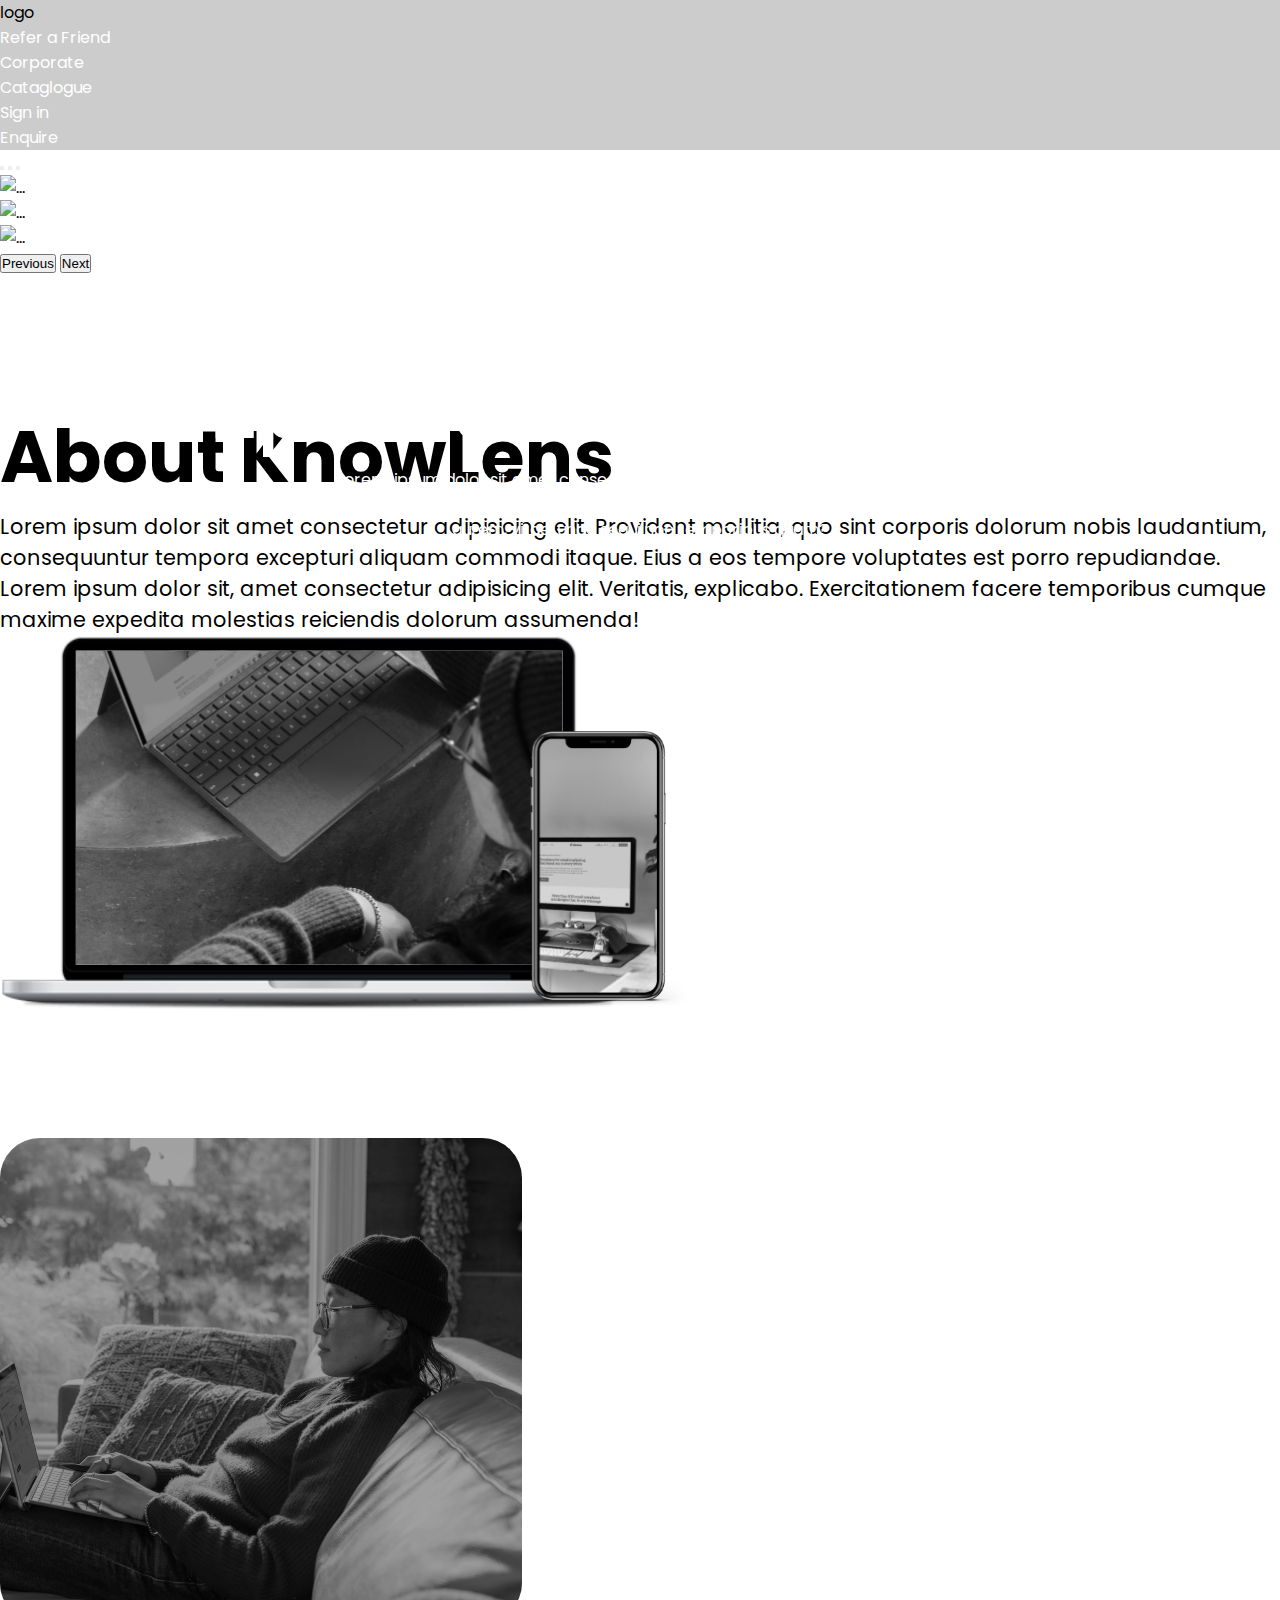
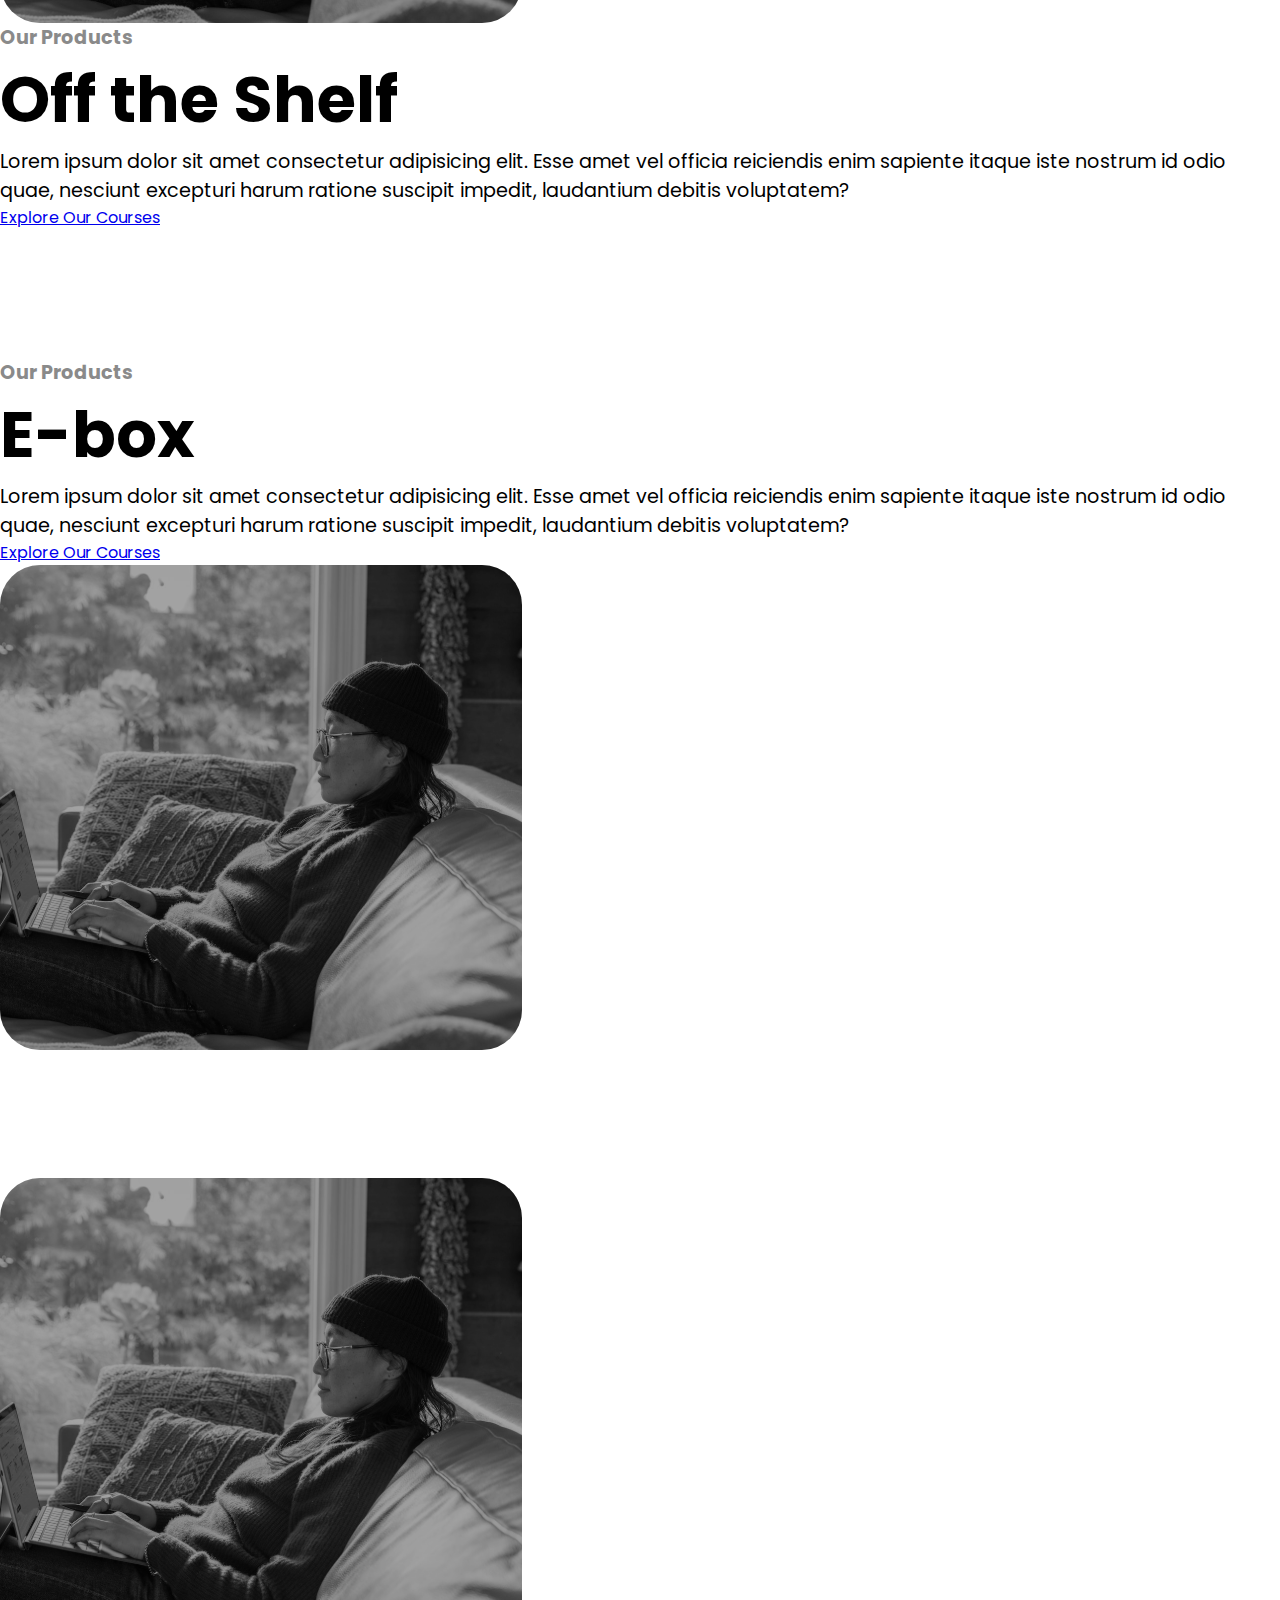
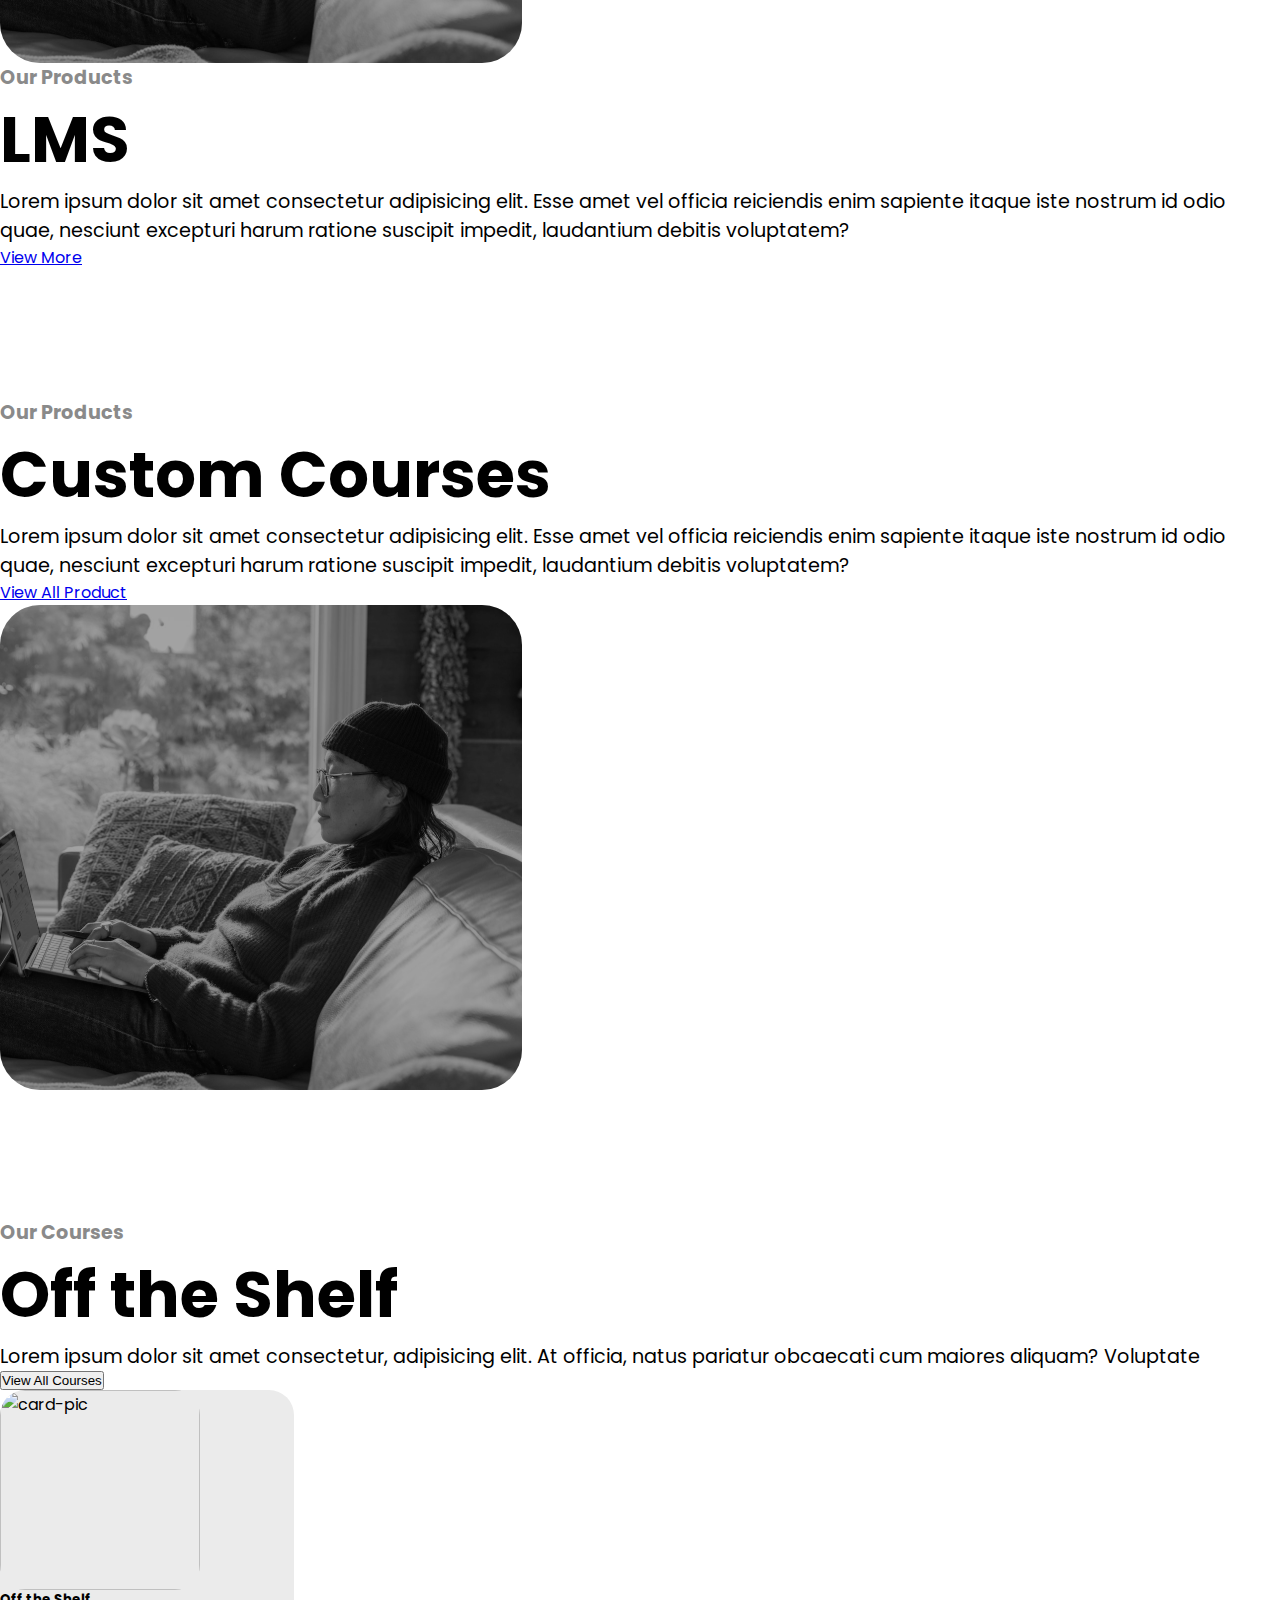
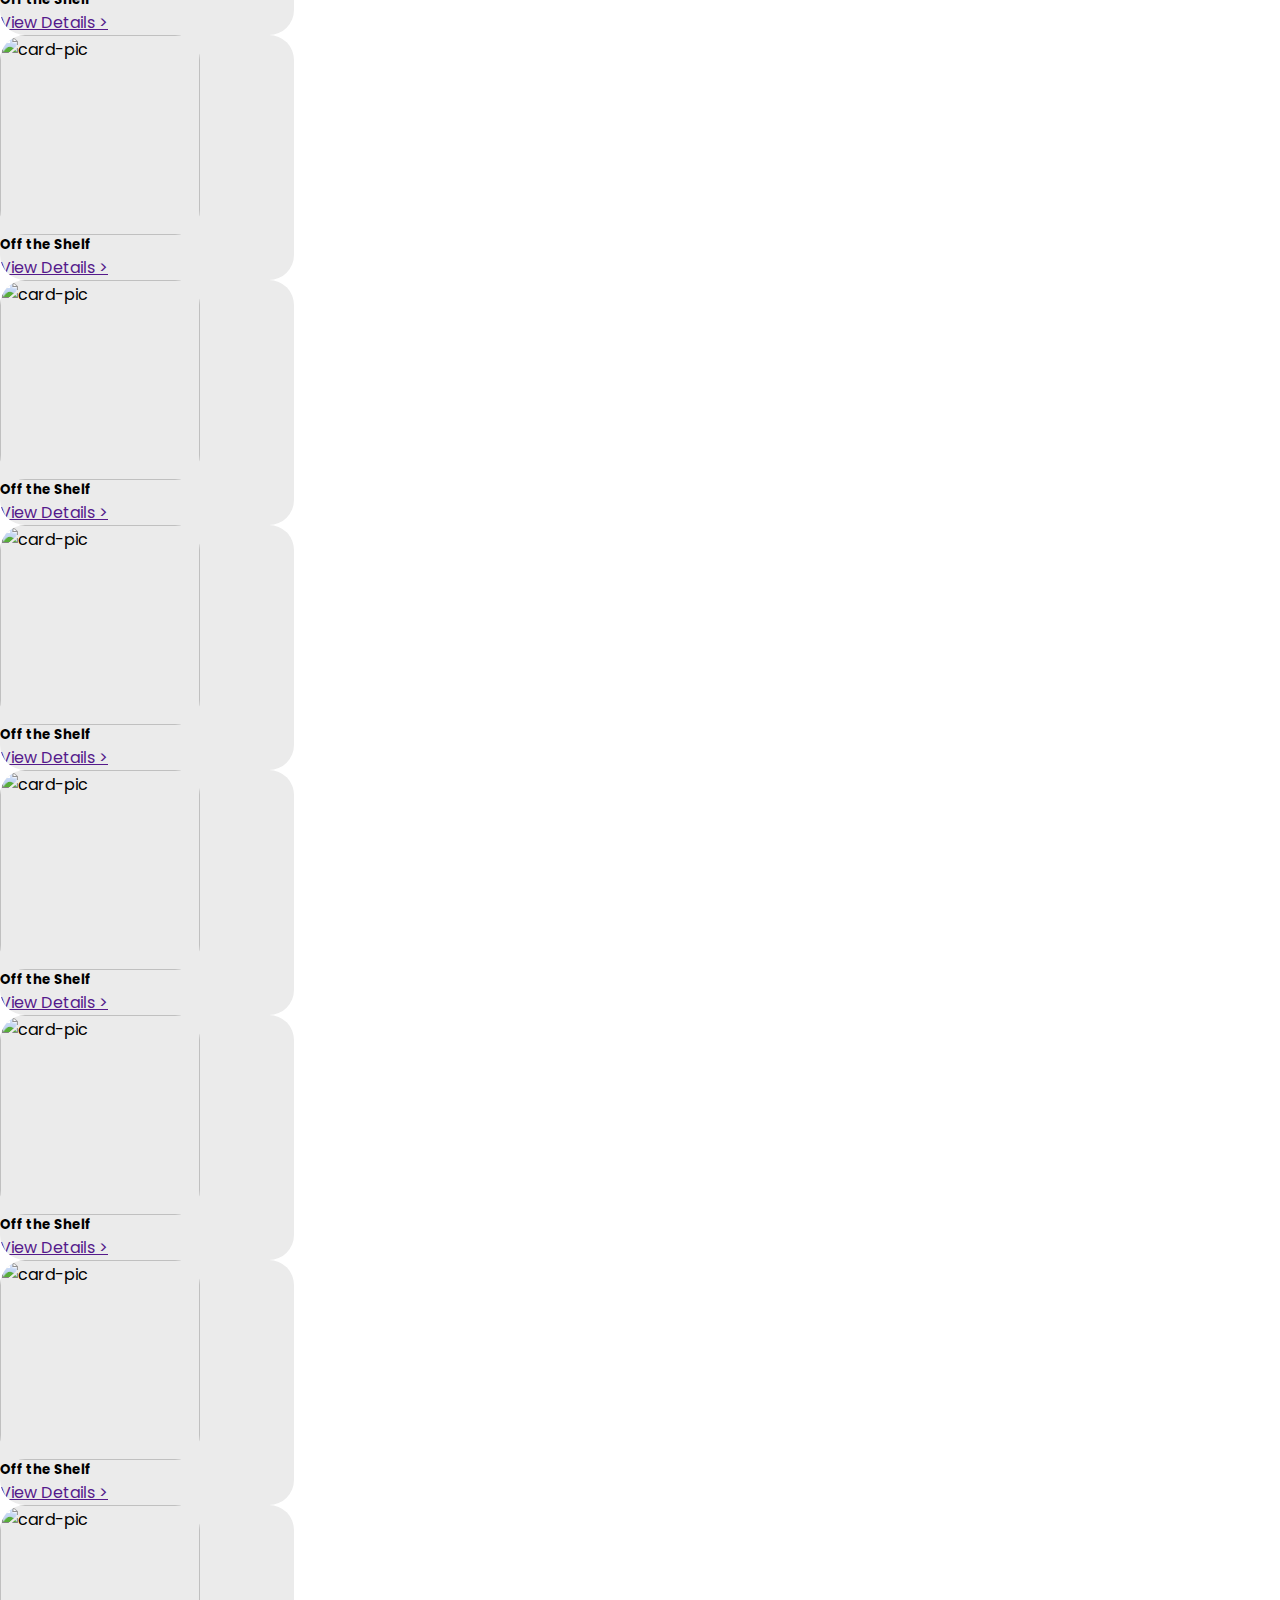
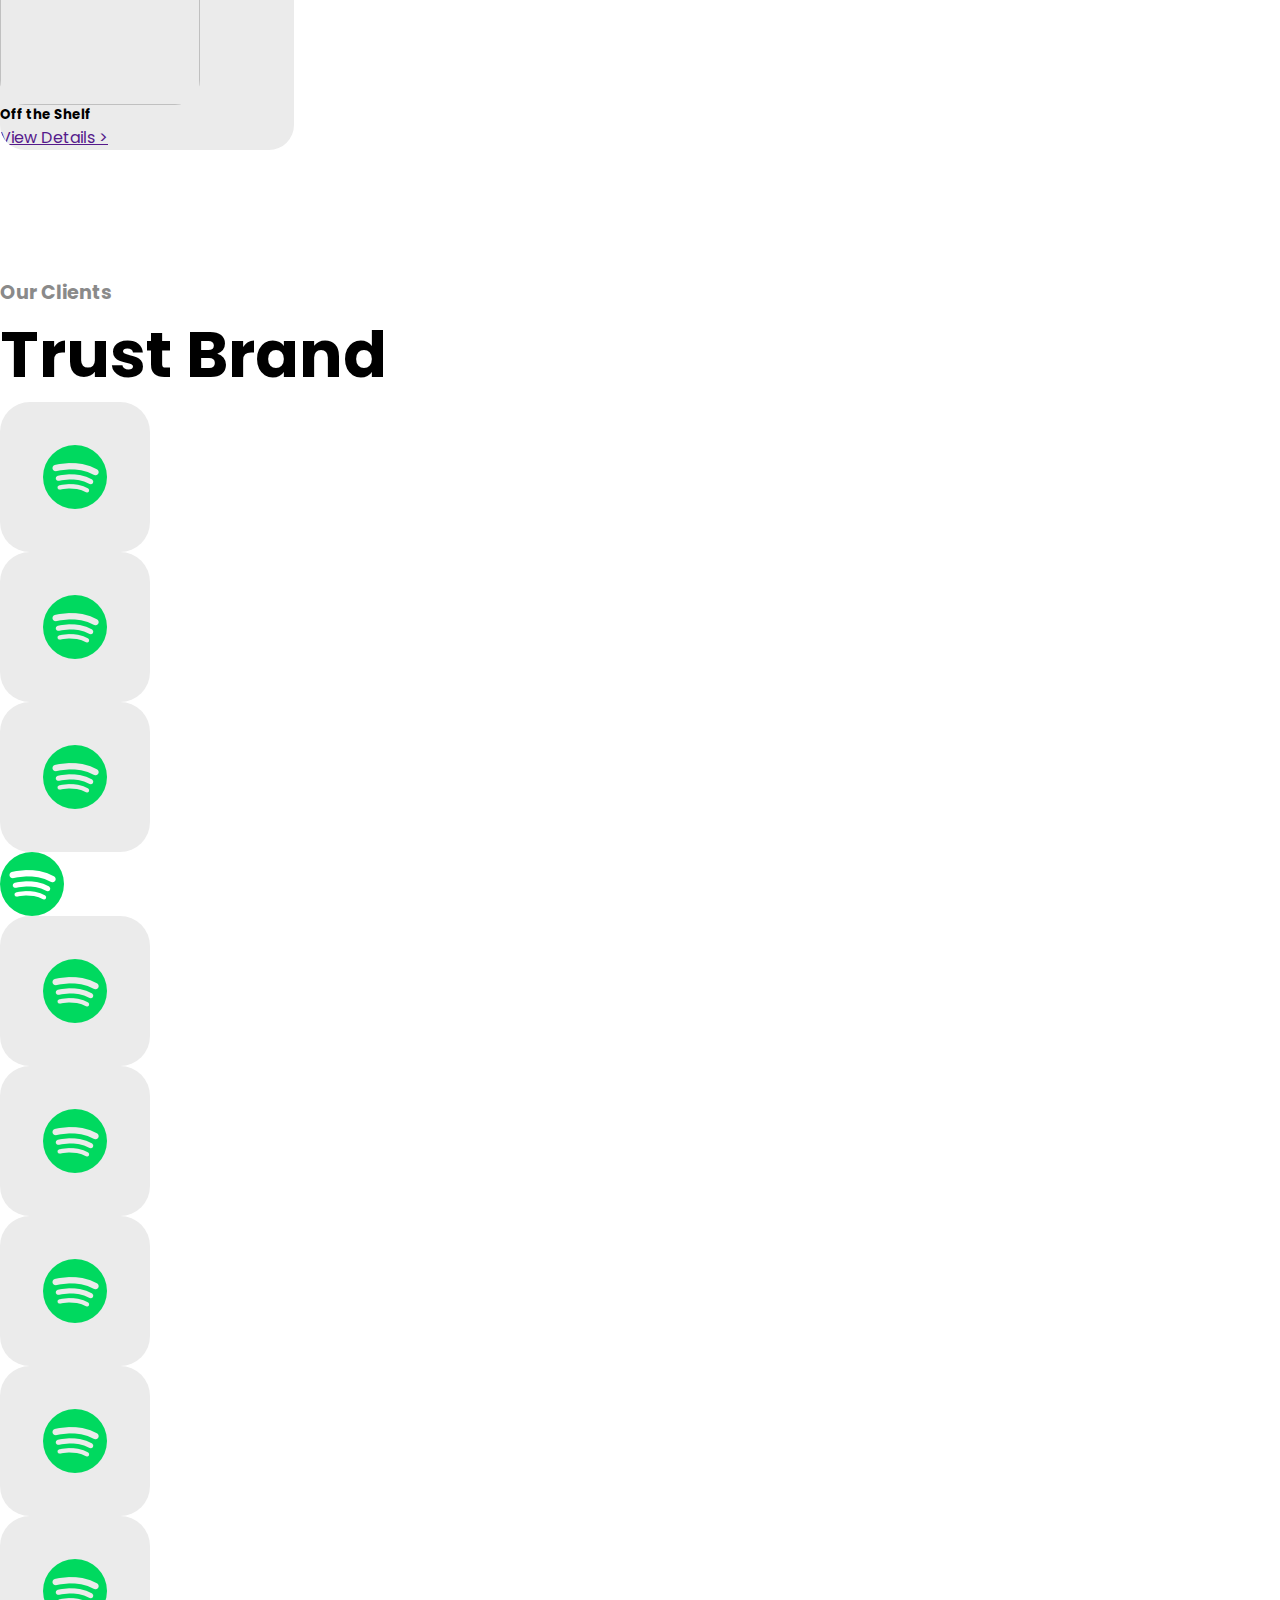
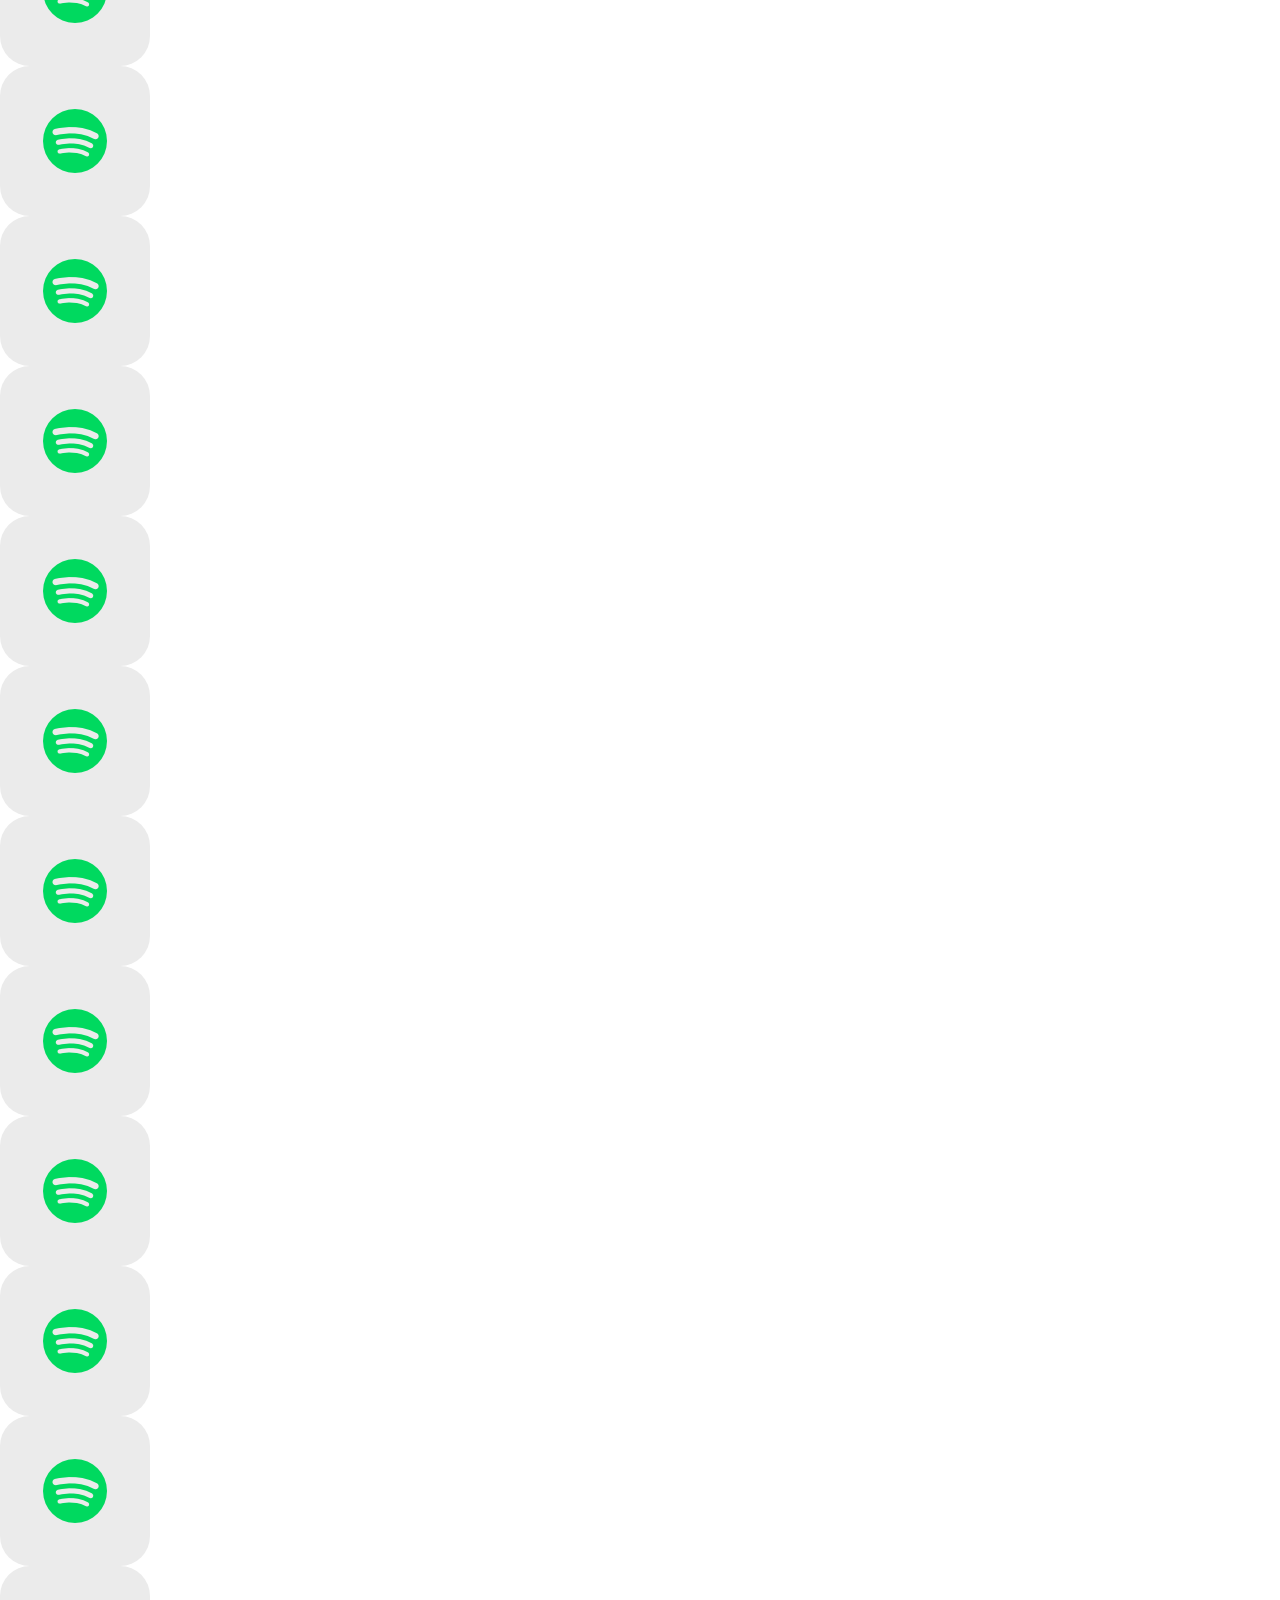
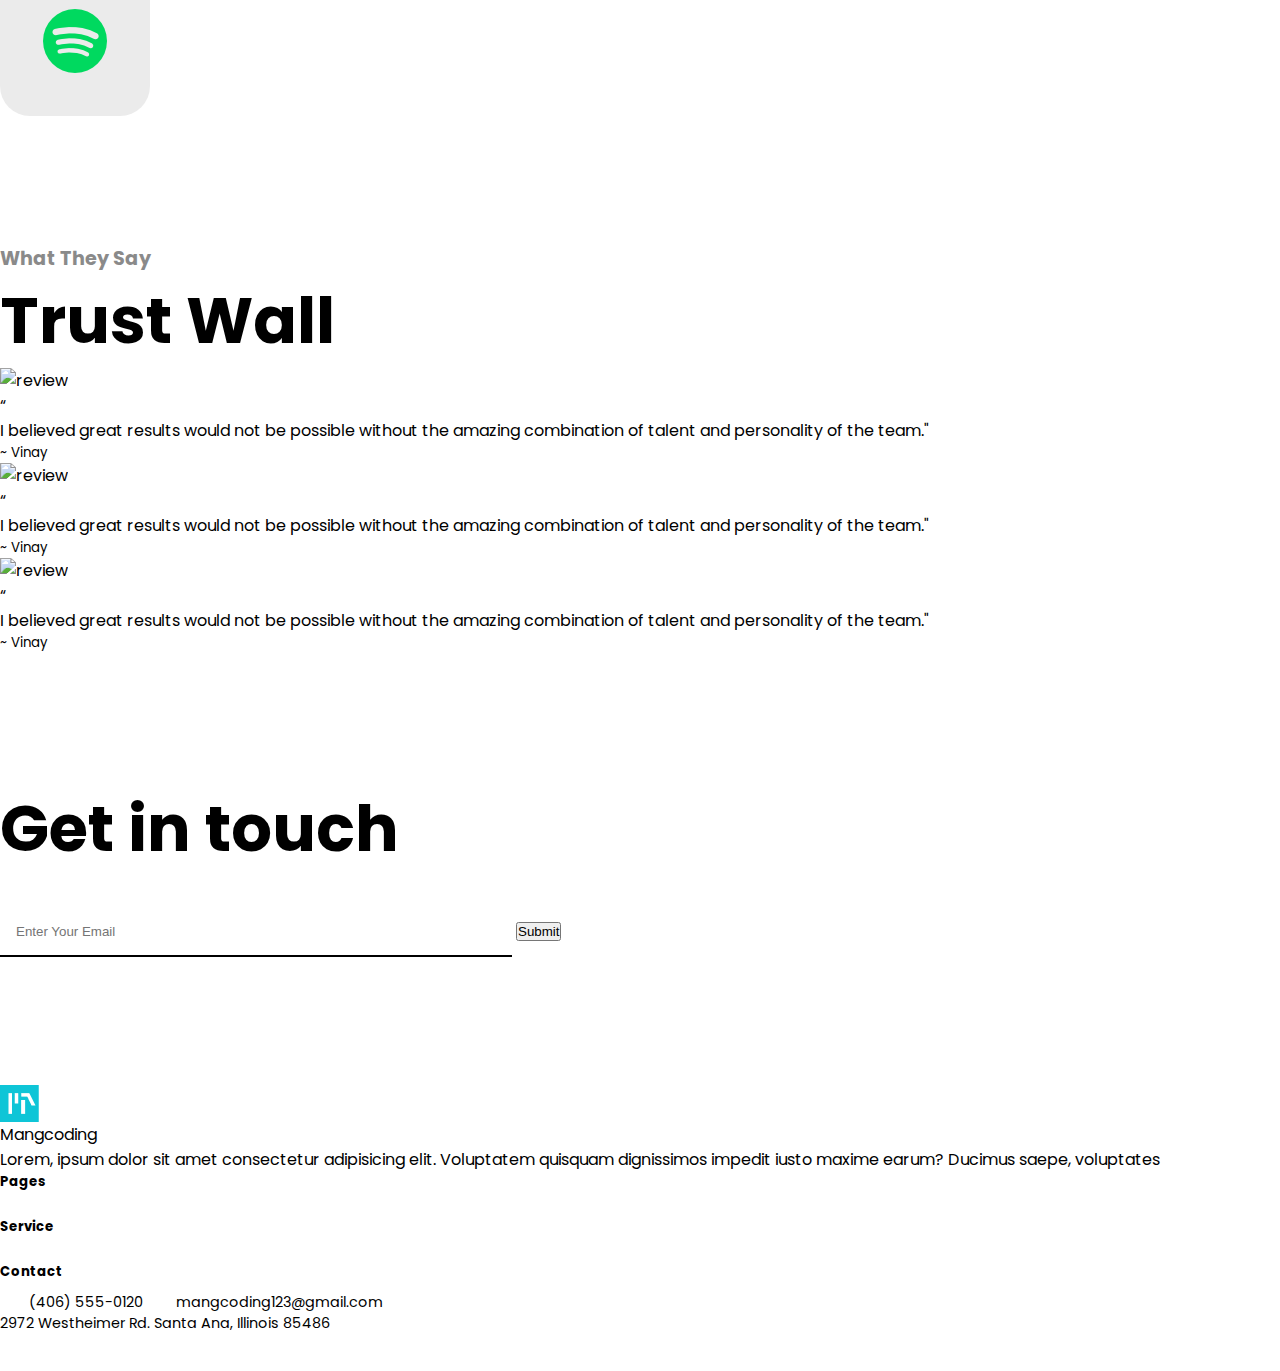
==== index.html @ a0d668df "custome courses page added" ====
<html lang="en">

<head>
    <meta charset="UTF-8">
    <meta name="viewport" content="width=device-width, initial-scale=1.0">
    <title>Document</title>
    <link href="https://cdn.jsdelivr.net/npm/bootstrap@5.3.1/dist/css/bootstrap.min.css" rel="stylesheet"
        integrity="sha384-4bw+/aepP/YC94hEpVNVgiZdgIC5+VKNBQNGCHeKRQN+PtmoHDEXuppvnDJzQIu9" crossorigin="anonymous">
    <link rel="stylesheet" href="./index.css">
    <link rel="preconnect" href="https://fonts.googleapis.com">
    <link rel="stylesheet" href="https://cdnjs.cloudflare.com/ajax/libs/font-awesome/4.7.0/css/font-awesome.min.css">
    <link rel="preconnect" href="https://fonts.gstatic.com" crossorigin>
    <link
        href="https://fonts.googleapis.com/css2?family=League+Spartan:wght@300;400;600;700;800;900&family=Poppins:wght@300;400;500;600;700;800&display=swap"
        rel="stylesheet">
</head>

<body>
    <section class="container-fluid p-0">
        <nav class="p-4 navbar  bg-dark text-white  ">
            <div class="container d-flex justify-content-between">
                <div class="">
                    logo
                </div>
                <ul class="d-flex nav-links gap-4 mb-0">
                    <li>
                        <a href="">Refer a Friend</a>
                    </li>
                    <li>
                        <a href="">Corporate</a>
                    </li>
                    <li>
                        <a href="">Cataglogue</a>
                    </li>
                    <li>
                        <a href="">Sign in</a>
                    </li>
                    <li>
                        <a href="">Enquire</a>
                    </li>
                </ul>
            </div>
        </nav>

        <!-- banner -->
        <div>
            <div id="carouselExampleIndicators" class="carousel slide">
                <div class="carousel-indicators">
                    <button type="button" data-bs-target="#carouselExampleIndicators" data-bs-slide-to="0"
                        class="active" aria-current="true" aria-label="Slide 1"></button>
                    <button type="button" data-bs-target="#carouselExampleIndicators" data-bs-slide-to="1"
                        aria-label="Slide 2"></button>
                    <button type="button" data-bs-target="#carouselExampleIndicators" data-bs-slide-to="2"
                        aria-label="Slide 3"></button>
                </div>
                <div class="carousel-inner">
                    <div class="carousel-item active position-relative">
                        <img src="./assets/home/home.svg" class="d-block w-100" alt="...">
                        <div class="banner-content">
                            <h1>Impactfull Visual Learning</h1>
                            <p>Lorem, ipsum dolor sit amet consectetur adipisicing elit. Error et odio maxime enim iusto
                                sapiente velit hic mollitia dolores assumenda quia obcaecati porro autem, vitae, unde
                                sequi non temporibus quam?</p>
                        </div>
                    </div>
                    <div class="carousel-item position-relative">
                        <img src="./assets/home/home.svg" class="d-block w-100" alt="...">
                    </div>
                    <div class="carousel-item position-relative">
                        <img src="./assets/home/home.svg" class="d-block w-100" alt="...">
                    </div>
                </div>
                <button class="carousel-control-prev" type="button" data-bs-target="#carouselExampleIndicators"
                    data-bs-slide="prev">
                    <span class="carousel-control-prev-icon" aria-hidden="true"></span>
                    <span class="visually-hidden">Previous</span>
                </button>
                <button class="carousel-control-next" type="button" data-bs-target="#carouselExampleIndicators"
                    data-bs-slide="next">
                    <span class="carousel-control-next-icon" aria-hidden="true"></span>
                    <span class="visually-hidden">Next</span>
                </button>
            </div>
        </div>

        <!-- about knowlens -->
        <div class="container  home-about-wrapper d-flex ">
            <div class="home-about-content col-6">
                <h2>About KnowLens</h2>
                <p>Lorem ipsum dolor sit amet consectetur adipisicing elit. Provident mollitia, quo sint corporis
                    dolorum nobis laudantium, consequuntur tempora excepturi aliquam commodi itaque. Eius a eos tempore
                    voluptates est porro repudiandae.</p>
                <p>Lorem ipsum dolor sit, amet consectetur adipisicing elit. Veritatis, explicabo. Exercitationem facere
                    temporibus cumque maxime expedita molestias reiciendis dolorum assumenda!</p>
            </div>
            <div class="col-6">
                <img src="./assets/home/about.svg" class="w-100" alt="about">
            </div>
        </div>


        <!-- Products -->
        <!-- 1 -->

        <div class="container d-flex common-box-wrapper d-flex  align-items-end">
            <div class="col-5">
                <img src="./assets/home/common-box.svg" class="w-100" alt="common-box">
            </div>
            <div class="col-7 ps-5 common-box-content">
                <h6>Our Products</h6>
                <h2>Off the Shelf</h2>
                <p>Lorem ipsum dolor sit amet consectetur adipisicing elit. Esse amet vel officia reiciendis enim
                    sapiente itaque iste nostrum id odio quae, nesciunt excepturi harum ratione suscipit impedit,
                    laudantium debitis voluptatem?
                </p>
                <a href="./Courses/Offtheshelf.html"
                    class="p-3 bg-white d-inline-block border border-dark text-black text-decoration-none">Explore Our
                    Courses</a>
            </div>
        </div>
    </section>


    <!-- 2 -->

    <div class="container d-flex common-box-wrapper d-flex  align-items-end">
        <div class="col-7 pe-5 common-box-content">
            <h6>Our Products</h6>
            <h2>E-box</h2>
            <p>Lorem ipsum dolor sit amet consectetur adipisicing elit. Esse amet vel officia reiciendis enim
                sapiente itaque iste nostrum id odio quae, nesciunt excepturi harum ratione suscipit impedit,
                laudantium debitis voluptatem?
            </p>
            <a href="./Courses/content-studio.html"
                class="p-3 bg-white d-inline-block border border-dark text-black text-decoration-none">Explore Our
                Courses</a>
        </div>
        <div class="col-5">
            <img src="./assets/home/common-box.svg" class="w-100" alt="common-box">
        </div>
    </div>
    <!-- 3 -->

    <div class="container d-flex common-box-wrapper d-flex  align-items-end">
        <div class="col-5">
            <img src="./assets/home/common-box.svg" class="w-100" alt="common-box">
        </div>
        <div class="col-7 ps-5 common-box-content">
            <h6>Our Products</h6>
            <h2>LMS</h2>
            <p>Lorem ipsum dolor sit amet consectetur adipisicing elit. Esse amet vel officia reiciendis enim
                sapiente itaque iste nostrum id odio quae, nesciunt excepturi harum ratione suscipit impedit,
                laudantium debitis voluptatem?
            </p>
            <a href="./Courses/lms.html"
                class="p-3 bg-white d-inline-block border border-dark text-black text-decoration-none">View More</a>
        </div>
    </div>
    </section>


    <!-- 4 -->

    <div class="container d-flex common-box-wrapper d-flex  align-items-end">
        <div class="col-7 pe-5 common-box-content">
            <h6>Our Products</h6>
            <h2>Custom Courses</h2>
            <p>Lorem ipsum dolor sit amet consectetur adipisicing elit. Esse amet vel officia reiciendis enim
                sapiente itaque iste nostrum id odio quae, nesciunt excepturi harum ratione suscipit impedit,
                laudantium debitis voluptatem?
            </p>
            <a href="./Courses/customCourses.html"
                class="p-3 bg-white d-inline-block border border-dark text-black text-decoration-none">View All
                Product</a>
        </div>
        <div class="col-5">
            <img src="./assets/home/common-box.svg" class="w-100" alt="common-box">
        </div>
    </div>

    <!-- ourcourses -->
    <div class="py-5 container ourcourses-content">
        <h6>Our Courses</h6>
        <h2>Off the Shelf</h2>
        <div class="d-flex justify-content-between">
            <p class="w-75">Lorem ipsum dolor sit amet consectetur, adipisicing elit. At officia, natus pariatur
                obcaecati cum
                maiores aliquam? Voluptate </p>
            <button class="bg-white p-2 px-4">View All Courses</button>
        </div>
        <div class="d-flex flex-wrap gap-4 mt-5">

            <div class=" ourcourses-card ">
                <img src="./assets/home/home.svg" class="w-100 " alt="card-pic">
                <div class="p-3">
                    <h5>Off the Shelf</h5>
                    <a href="" class="text-black">View Details ></a>
                </div>
            </div>
            <div class=" ourcourses-card ">
                <img src="./assets/home/home.svg" class="w-100 " alt="card-pic">
                <div class="p-3">
                    <h5>Off the Shelf</h5>
                    <a href="" class="text-black">View Details ></a>
                </div>
            </div>

            <div class=" ourcourses-card ">
                <img src="./assets/home/home.svg" class="w-100 " alt="card-pic">
                <div class="p-3">
                    <h5>Off the Shelf</h5>
                    <a href="" class="text-black">View Details ></a>
                </div>
            </div>
            <div class=" ourcourses-card ">
                <img src="./assets/home/home.svg" class="w-100 " alt="card-pic">
                <div class="p-3">
                    <h5>Off the Shelf</h5>
                    <a href="" class="text-black">View Details ></a>
                </div>
            </div>
            <div class=" ourcourses-card ">
                <img src="./assets/home/home.svg" class="w-100 " alt="card-pic">
                <div class="p-3">
                    <h5>Off the Shelf</h5>
                    <a href="" class="text-black">View Details ></a>
                </div>
            </div>
            <div class=" ourcourses-card ">
                <img src="./assets/home/home.svg" class="w-100 " alt="card-pic">
                <div class="p-3">
                    <h5>Off the Shelf</h5>
                    <a href="" class="text-black">View Details ></a>
                </div>
            </div>
            <div class=" ourcourses-card ">
                <img src="./assets/home/home.svg" class="w-100 " alt="card-pic">
                <div class="p-3">
                    <h5>Off the Shelf</h5>
                    <a href="" class="text-black">View Details ></a>
                </div>
            </div>
            <div class=" ourcourses-card ">
                <img src="./assets/home/home.svg" class="w-100 " alt="card-pic">
                <div class="p-3">
                    <h5>Off the Shelf</h5>
                    <a href="" class="text-black">View Details ></a>
                </div>
            </div>
        </div>
    </div>



    <!-- clients -->
    <div class="container our-clients-wrapper">
        <h6>Our Clients</h6>
        <h2>Trust Brand</h2>
        <div class="mt-5 d-flex flex-column gap-4">
            <div class="d-flex gap-4">
                <div class="client-box">
                    <img src="./assets/common/spotify.png" alt="spotify">
                </div>
                <div class="client-box">
                    <img src="./assets/common/spotify.png" alt="spotify">
                </div>
                <div class="client-box">
                    <img src="./assets/common/spotify.png" alt="spotify">
                </div>
                <div class="client-bo x">
                    <img src="./assets/common/spotify.png" alt="spotify">
                </div>
                <div class="client-box">
                    <img src="./assets/common/spotify.png" alt="spotify">
                </div>
            </div>
            <div class="d-flex gap-4 align-self-end">
                <div class="client-box">
                    <img src="./assets/common/spotify.png" alt="spotify">
                </div>
                <div class="client-box">
                    <img src="./assets/common/spotify.png" alt="spotify">
                </div>
                <div class="client-box">
                    <img src="./assets/common/spotify.png" alt="spotify">
                </div>
                <div class="client-box">
                    <img src="./assets/common/spotify.png" alt="spotify">
                </div>
                <div class="client-box">
                    <img src="./assets/common/spotify.png" alt="spotify">
                </div>
            </div>
            <div class="d-flex gap-4">
                <div class="client-box">
                    <img src="./assets/common/spotify.png" alt="spotify">
                </div>
                <div class="client-box">
                    <img src="./assets/common/spotify.png" alt="spotify">
                </div>
                <div class="client-box">
                    <img src="./assets/common/spotify.png" alt="spotify">
                </div>
                <div class="client-box">
                    <img src="./assets/common/spotify.png" alt="spotify">
                </div>
                <div class="client-box">
                    <img src="./assets/common/spotify.png" alt="spotify">
                </div>
            </div>
            <div class="d-flex gap-4 align-self-end">
                <div class="client-box">
                    <img src="./assets/common/spotify.png" alt="spotify">
                </div>
                <div class="client-box">
                    <img src="./assets/common/spotify.png" alt="spotify">
                </div>
                <div class="client-box">
                    <img src="./assets/common/spotify.png" alt="spotify">
                </div>
                <div class="client-box">
                    <img src="./assets/common/spotify.png" alt="spotify">
                </div>
                <div class="client-box">
                    <img src="./assets/common/spotify.png" alt="spotify">
                </div>
            </div>
        </div>
    </div>


    <!-- reviews -->

    <div class="trust-wall-wrapper container">
        <h6>What They Say</h6>
        <h2>Trust Wall</h2>
        <div class='mt-5 d-flex flex-column gap-5'>

            <!-- first row -->
            <div class="overflow-auto d-flex">

                <div class="col-6 d-flex gap-5">
                    <img src="./assets/home/home.svg" class="w-75  rounded" style="object-fit: cover;" alt="review">
                    <div class="col-6 ">
                        <span>“</span>
                        <p>I believed great results would not be possible without the amazing combination of talent and
                            personality of the team."</p>
                        <small>~ Vinay</small>
                    </div>
                </div>
                <!-- <div class="col-6 d-flex gap-5 ">
                    <img src="./assets/home/home.svg" class="w-75  rounded" style="object-fit: cover;" alt="review">
                    <div class="col-6 ">
                        <span>“</span>
                        <p>I believed great results would not be possible without the amazing combination of talent and
                            personality of the team."</p>
                        <small>~ Vinay</small>
                    </div>
                </div> -->

            </div>
            <!-- first row -->
            <div class="overflow-auto d-flex">
                <!-- 
                <div class="col-6 d-flex gap-5">
                    <img src="./assets/home/home.svg" class="w-75  rounded" style="object-fit: cover;" alt="review">
                    <div class="col-6 ">
                        <span>“</span>
                        <p>I believed great results would not be possible without the amazing combination of talent and
                            personality of the team."</p>
                        <small>~ Vinay</small>
                    </div>
                </div>
                <div class="col-6 d-flex gap-5">
                    <img src="./assets/home/home.svg" class="w-75  rounded" style="object-fit: cover;" alt="review">
                    <div class="col-6 ">
                        <span>“</span>
                        <p>I believed great results would not be possible without the amazing combination of talent and
                            personality of the team."</p>
                        <small>~ Vinay</small>
                    </div>
                </div> -->
                <div class="col-6 d-flex gap-5">
                    <img src="./assets/home/home.svg" class="w-75  rounded" style="object-fit: cover;" alt="review">
                    <div class="col-6 ">
                        <span>“</span>
                        <p>I believed great results would not be possible without the amazing combination of talent and
                            personality of the team."</p>
                        <small>~ Vinay</small>
                    </div>
                </div>

            </div>

            <!-- first row -->
            <div class="overflow-auto d-flex">

                <!-- <div class="col-6 d-flex gap-5">
                    <img src="./assets/home/home.svg" class="w-75  rounded" style="object-fit: cover;" alt="review">
                    <div class="col-6 ">
                        <span>“</span>
                        <p>I believed great results would not be possible without the amazing combination of talent and
                            personality of the team."</p>
                        <small>~ Vinay</small>
                    </div>
                </div>
                <div class="col-6 d-flex gap-5">
                    <img src="./assets/home/home.svg" class="w-75  rounded" style="object-fit: cover;" alt="review">
                    <div class="col-6 ">
                        <span>“</span>
                        <p>I believed great results would not be possible without the amazing combination of talent and
                            personality of the team."</p>
                        <small>~ Vinay</small>
                    </div>
                </div> -->
                <div class="col-6 d-flex gap-5">
                    <img src="./assets/home/home.svg" class="w-75  rounded" style="object-fit: cover;" alt="review">
                    <div class="col-6 ">
                        <span>“</span>
                        <p>I believed great results would not be possible without the amazing combination of talent and
                            personality of the team."</p>
                        <small>~ Vinay</small>
                    </div>
                </div>

            </div>

        </div>
    </div>


    <!-- get in touch -->
    <div class=" d-flex flex-column container align-items-center get-in-touch-content get-in">
        <h2>Get in touch</h2>
        <input type="text" placeholder="Enter Your Email">
        <button class="bg-white text-black p-2 px-4 mt-5"> Submit</button>
    </div>

    <!-- footer -->

    <footer class=" bg-black text-white ">
        <div class="container py-5 d-flex">
            <div class="col-4">
                <div class="d-flex gap-3 align-items-center">
                    <img src="./assets/home/footer-logo.png" alt="footerlogo">
                    <p class="mb-0">Mangcoding</p>
                </div>
                <p class="mt-5">Lorem, ipsum dolor sit amet consectetur adipisicing elit. Voluptatem quisquam
                    dignissimos impedit
                    iusto
                    maxime earum? Ducimus saepe, voluptates</p>

                <img src="./assets/home/home.svg" class="w-75 mt-4" alt="">
            </div>
            <div class="w-100 d-flex justify-content-end gap-5 ">
                <div class="col-2">
                    <h5>Pages</h5>
                    <div class="mt-5 d-flex flex-column footer-links gap-3">
                        <a href="">Home it work</a>
                        <a href="">Pricing</a>
                        <a href="">Blog</a>
                        <a href="">Demo</a>
                    </div>
                </div>
                <div class="col-2">
                    <h5>Service</h5>
                    <div class="mt-5 d-flex flex-column footer-links gap-3">
                        <a href="">Shopify</a>
                        <a href="">WordPress</a>
                        <a href="">UI/UX Design</a>
                    </div>
                </div>
                <div class="col-5">
                    <h5>Contact</h5>
                    <div class="mt-5 d-flex flex-column footer-links gap-3">
                        <span><img src="./assets/common/phone.png" height="25" width="25" class="me-2" alt="phone">
                            (406) 555-0120
                        </span>
                        <span><img src="./assets/common/email.png" height="25" width="25" class="me-2" alt="email">
                            mangcoding123@gmail.com
                        </span>

                        <span class="d-flex"><img src="./assets/common/location.png" height="25" width="25" class="me-2"
                                alt="location">
                            <p>2972 Westheimer Rd. Santa Ana, Illinois 85486</p>
                        </span>

                    </div>
                </div>
            </div>
        </div>




        <div class=" w-100 d-flex justify-content-end container py-4">
            <span><img src="./assets/common/fb.png" height="30" width="30" class="me-4" alt="fb"></span>
            <span> <img src="./assets/common/twitter.png" height="30" width="30" class="me-4" alt="twitter"></span>
            <span><img src="./assets/common/insta.png" height="30" width="30" class="me-4" alt="instagram"></span>
            <span><img src="./assets/common/linkedin.png" height="30" width="30" class="me-4" alt="linkedin"></span>
        </div>
    </footer>
    </section>



    <script src="https://cdn.jsdelivr.net/npm/bootstrap@5.3.1/dist/js/bootstrap.bundle.min.js"
        integrity="sha384-HwwvtgBNo3bZJJLYd8oVXjrBZt8cqVSpeBNS5n7C8IVInixGAoxmnlMuBnhbgrkm"
        crossorigin="anonymous"></script>

</body>

</html>
---- index.css ----
* {
  margin: 0;
  padding: 0;
  box-sizing: border-box;
}

body {
  font-family: 'Poppins', sans-serif;
}

.navbar {
  background-color: rgba(0, 0, 0, 0.2);
}

.nav-links li a {
  color: white;
  text-decoration: none;
}

.nav-links li {
  list-style: none;
}

/* banner */

.banner-content {
  position: absolute;
  top: 50%;
  left: 50%;
  transform: translate(-50%, -50%);
  color: white;
  text-align: center;
  display: flex;
  justify-content: center;
  align-items: center;
  flex-direction: column;
  width: 80%;
}

.banner-content h1 {
  font-size: 4.5rem;
  font-weight: 600;
}

.banner-content p {
  width: 60%;
}


/* about */
.home-about-wrapper {
  margin: 8rem auto;
}

.home-about-content h2 {
  font-size: 4.5rem;
  font-weight: 700
}


.home-about-content p {
  font-size: 1.3rem;
}


/* common box */

.common-box-wrapper {
  margin-bottom: 8rem;
}

.common-box-content h6 {
  color: #8A8A8A;
  font-size: 1.2rem;
}

.common-box-content h2 {
  font-size: 4rem;
  font-weight: 700;
}

.common-box-content p {
  font-size: 1.2rem;
}




/* our coouse  */
.ourcourses-content {
  margin-bottom: 8rem;
}

.ourcourses-content h6 {
  color: #8A8A8A;
  font-size: 1.2rem;
}

.ourcourses-content h2 {
  font-size: 4rem;
  font-weight: 700;
}

.ourcourses-content p {
  font-size: 1.2rem;
}

.ourcourses-card {
  background-color: #ebebeb;
  border-radius: 25px;
  overflow: hidden;
  width: 23%;
}

.ourcourses-card img {
  object-fit: cover;
  border-radius: 25px;
  height: 200px;
}

/* our clients */
.our-clients-wrapper {
  margin-bottom: 8rem;
}

.our-clients-wrapper h6 {
  color: #8A8A8A;
  font-size: 1.2rem;
}

.our-clients-wrapper h2 {
  font-size: 4rem;
  font-weight: 700;
}

.client-box {
  height: 150px;
  width: 150px;
  border-radius: 20%;
  background-color: #ebebeb;
  display: flex;
  justify-content: center;
  align-items: center;
}



/* trust wall */
.trust-wall-wrapper h6 {
  color: #8A8A8A;
  font-size: 1.2rem;
}

.trust-wall-wrapper h2 {
  font-size: 4rem;
  font-weight: 700;
}


/* getintouch */
.get-in-touch-content {
  margin-bottom: 8rem;
}

.get-in-touch-content h2 {
  font-size: 4rem;
  font-weight: 700;
}

.get-in-touch-content input {
  width: 40%;
  margin-top: 2rem;
  padding: 1rem;
  border: none;
  border-bottom: 2px solid black;
}

/* review */


.trust-wall-wrapper {
  margin-bottom: 8rem;
}

/* footer */

.footer-links a {
  color: white;
  text-decoration: none;
}

.footer-links a {
  font-size: 0.9rem;
}

.footer-links span {
  font-size: 0.9rem;
}

.footer-links span p {
  font-size: 0.9rem;
}
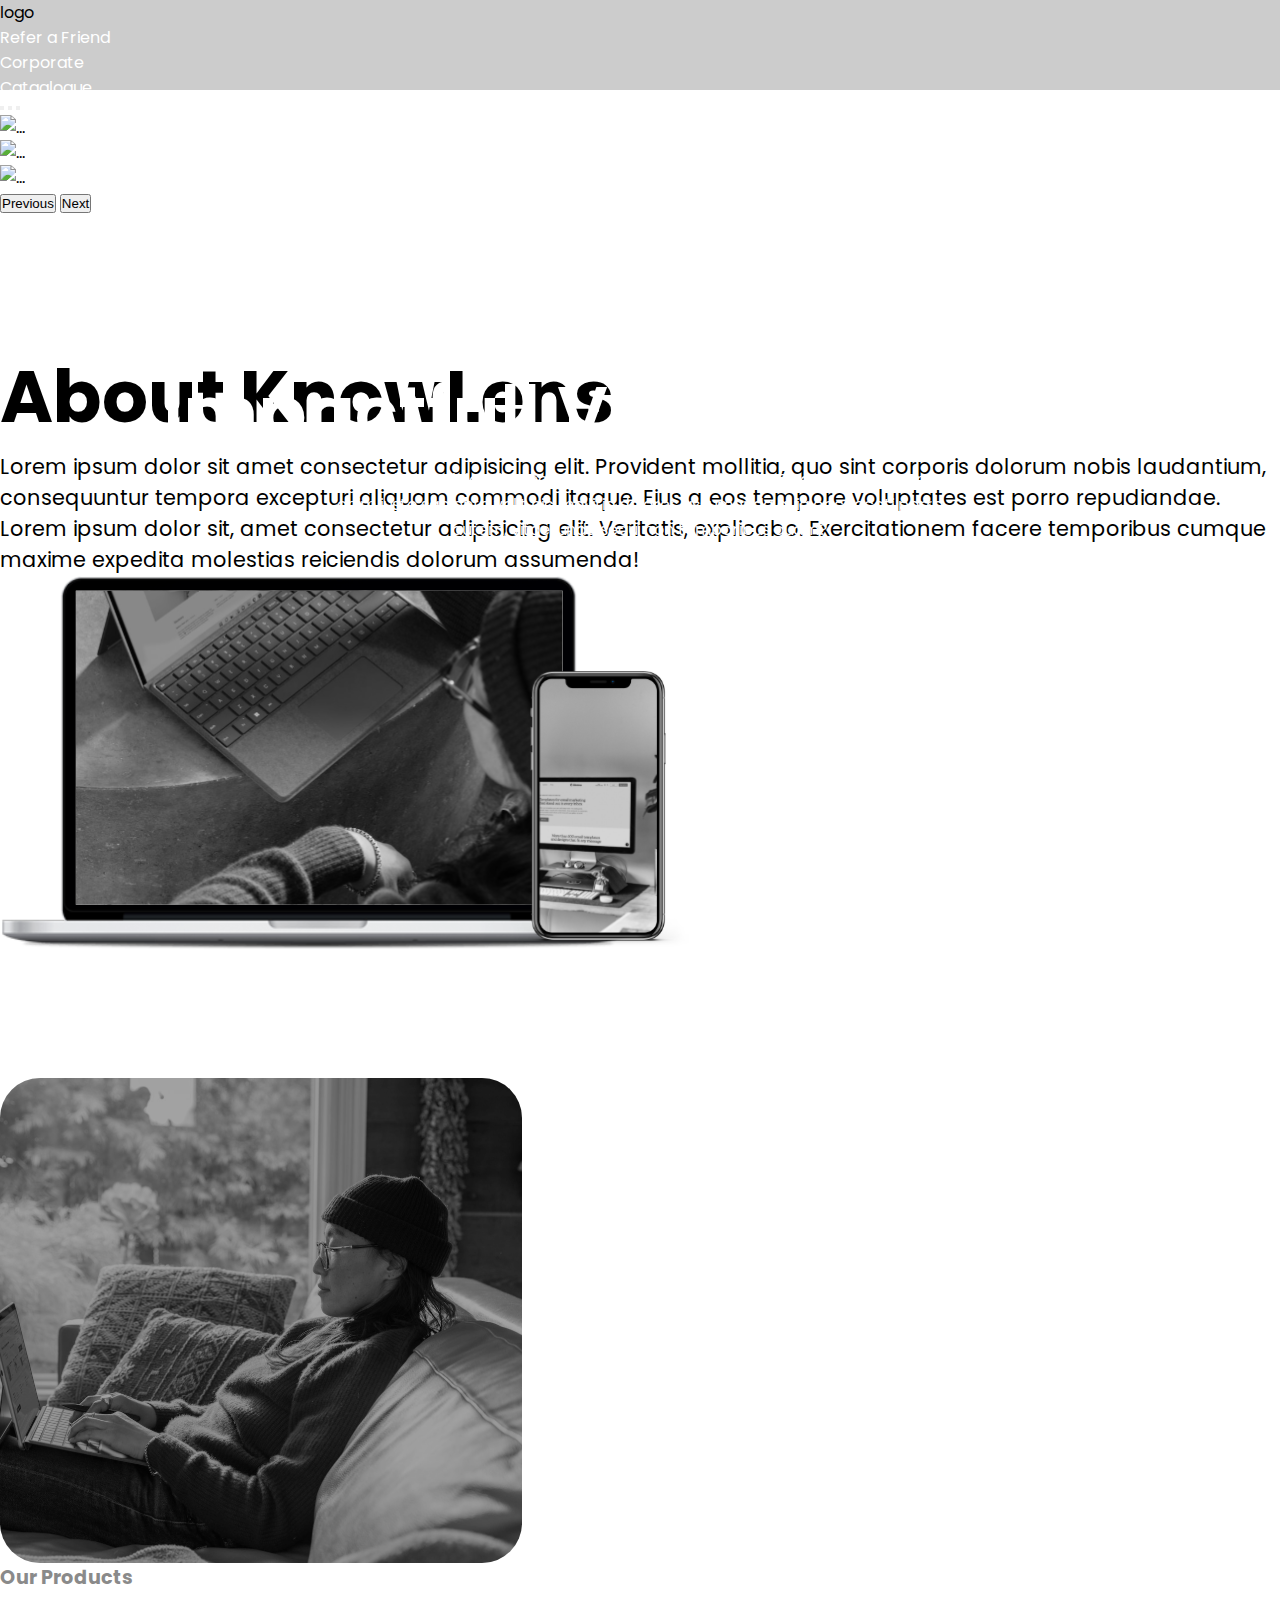
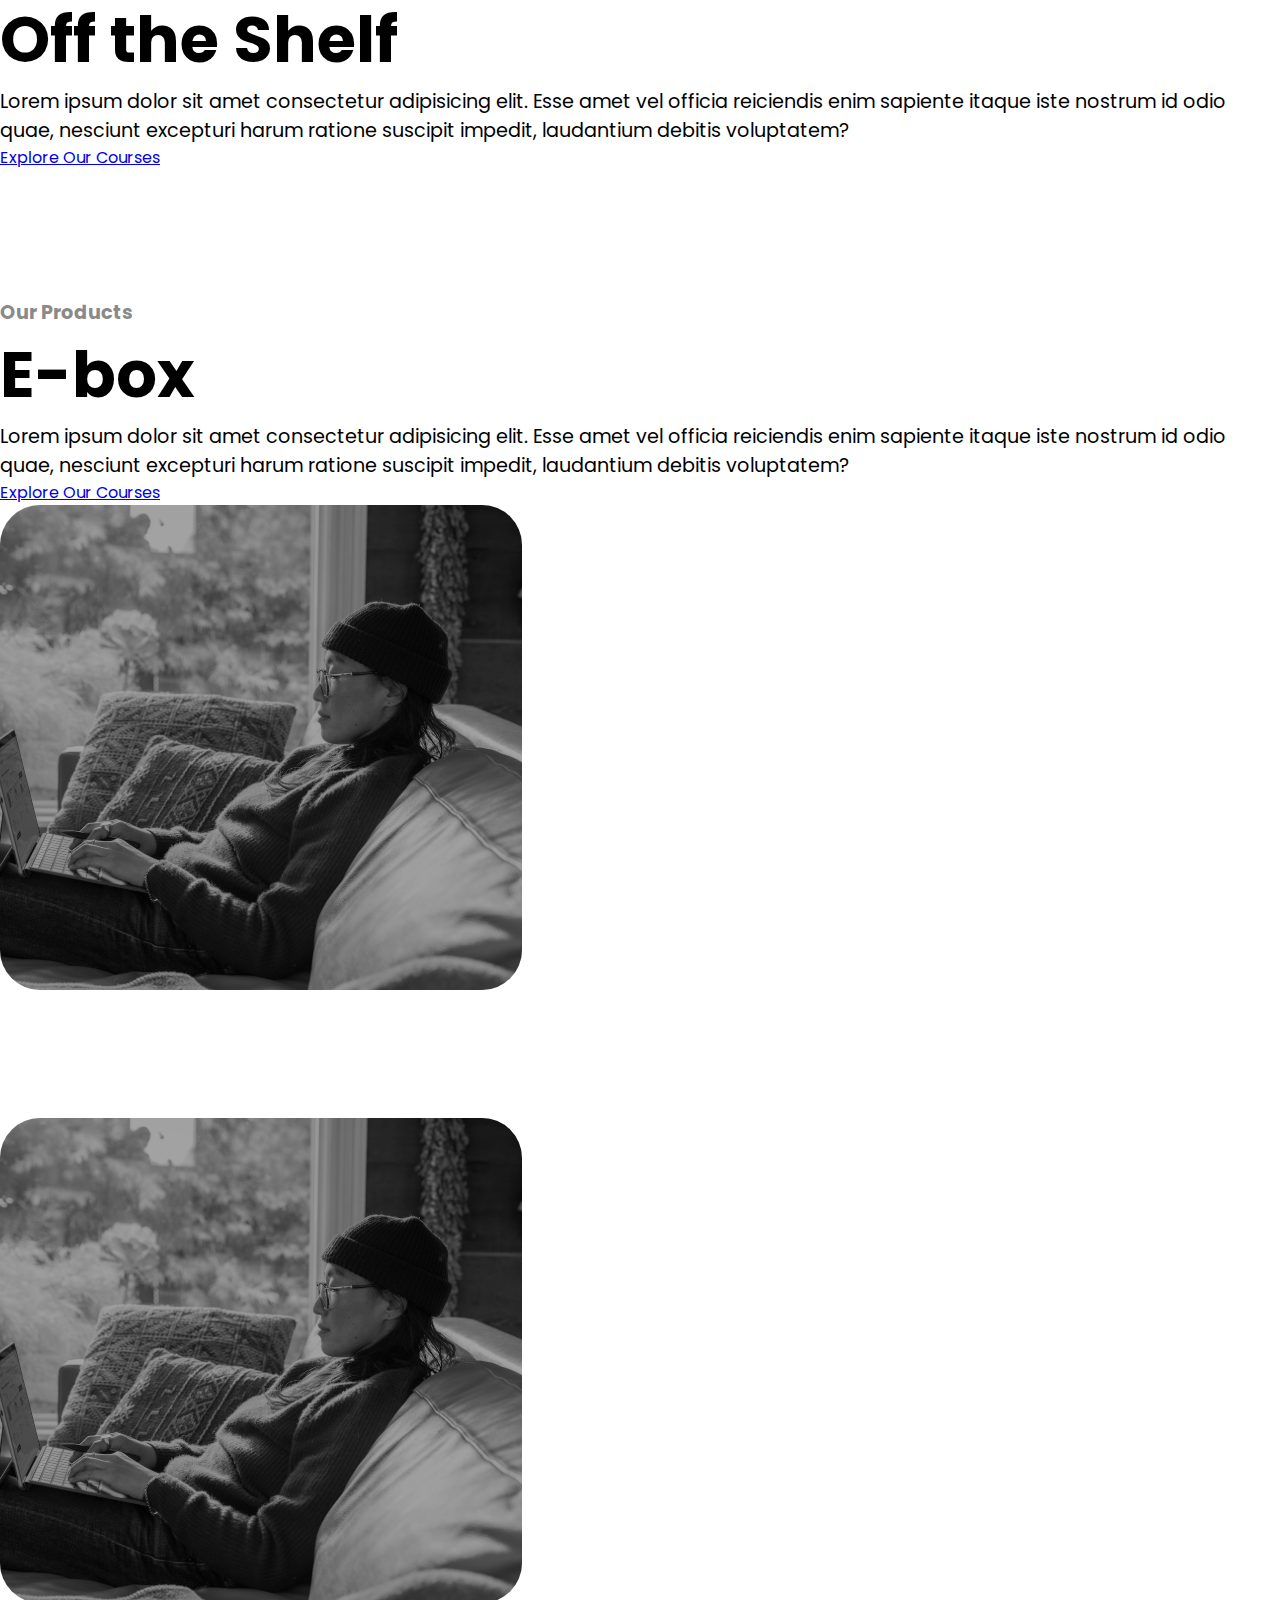
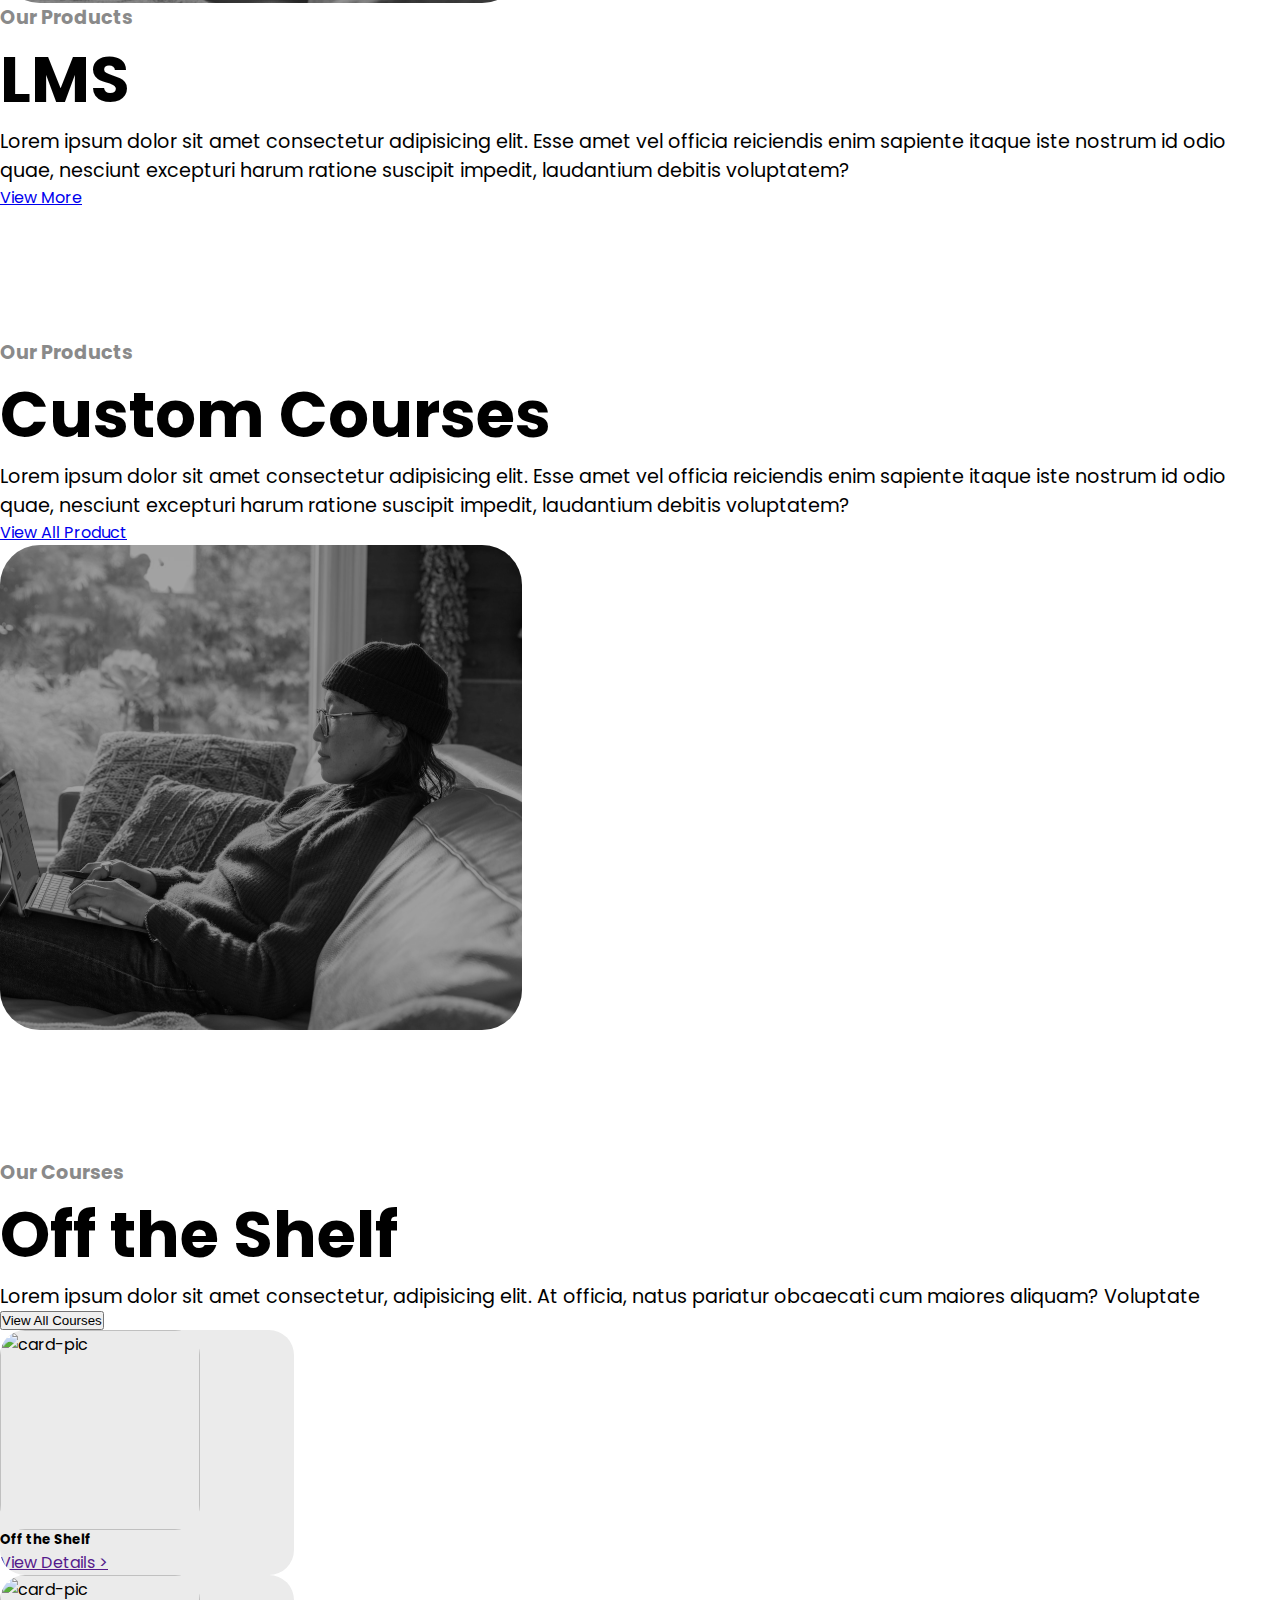
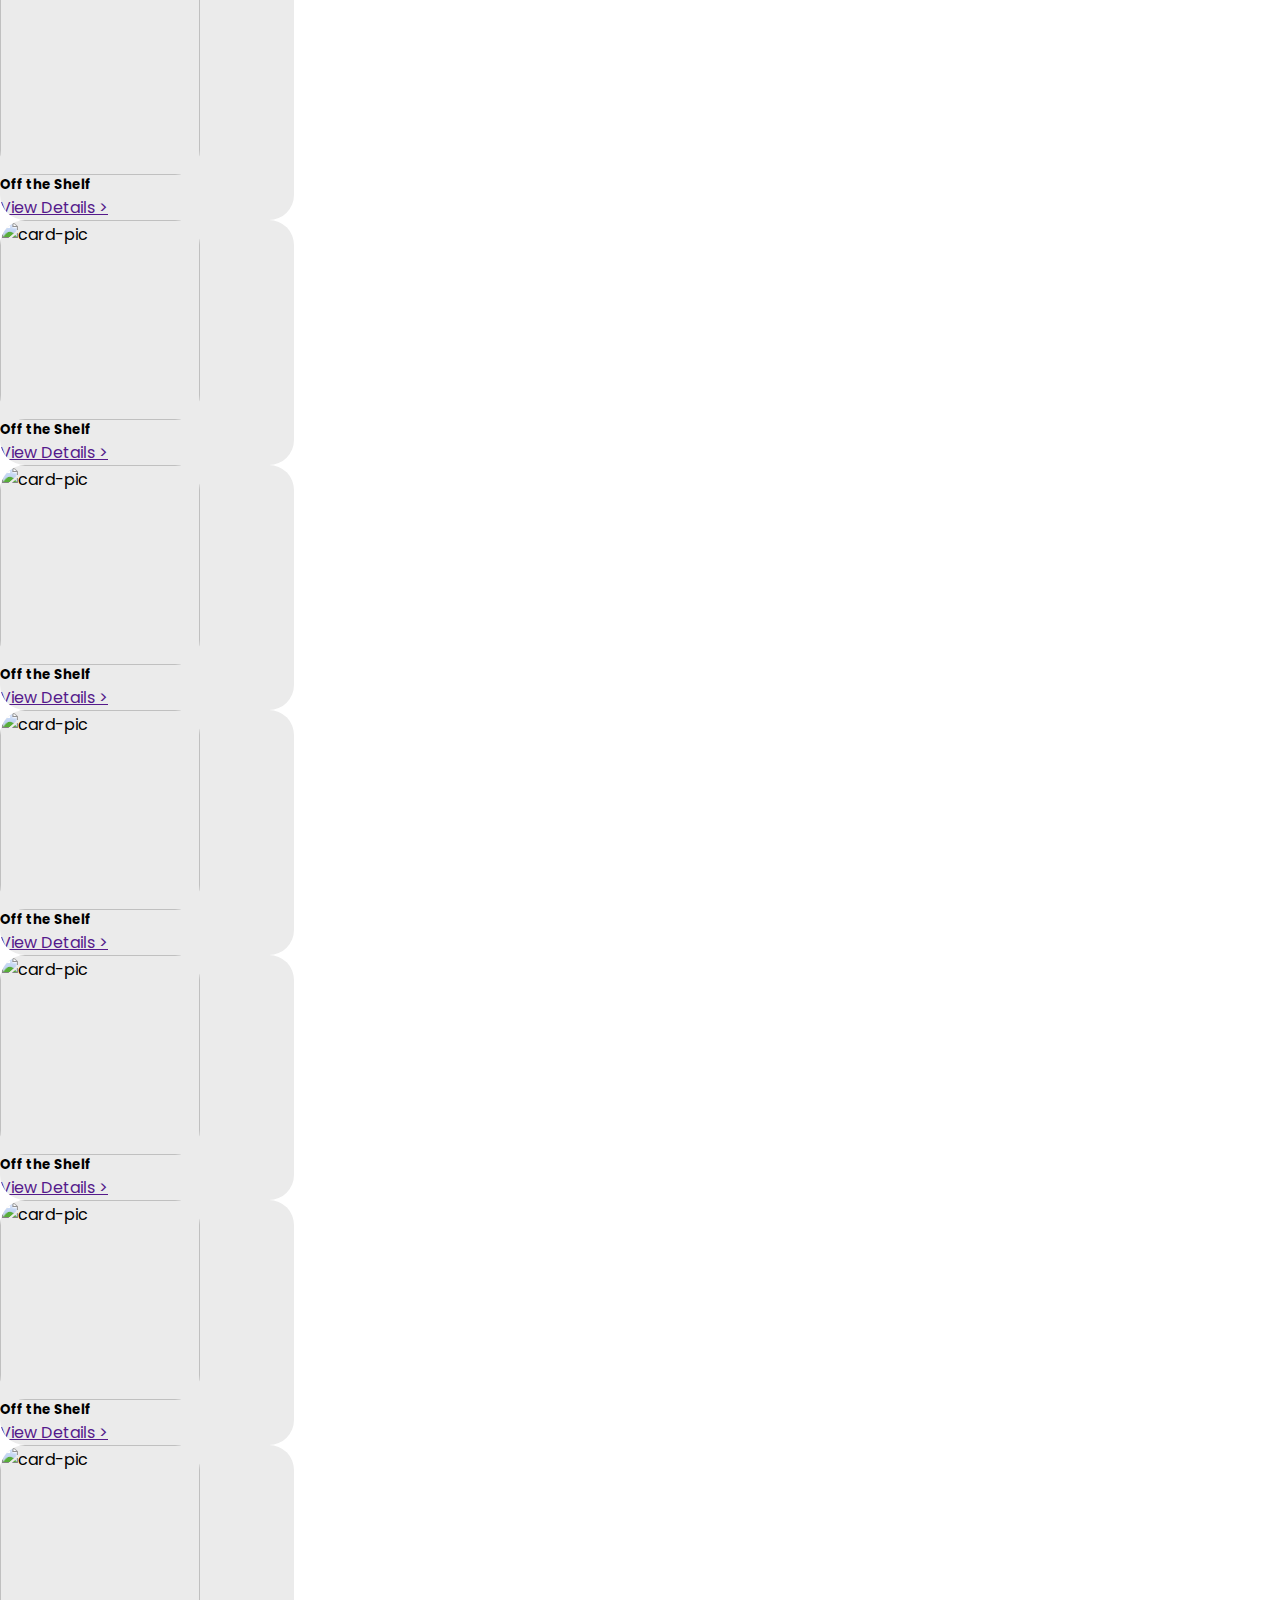
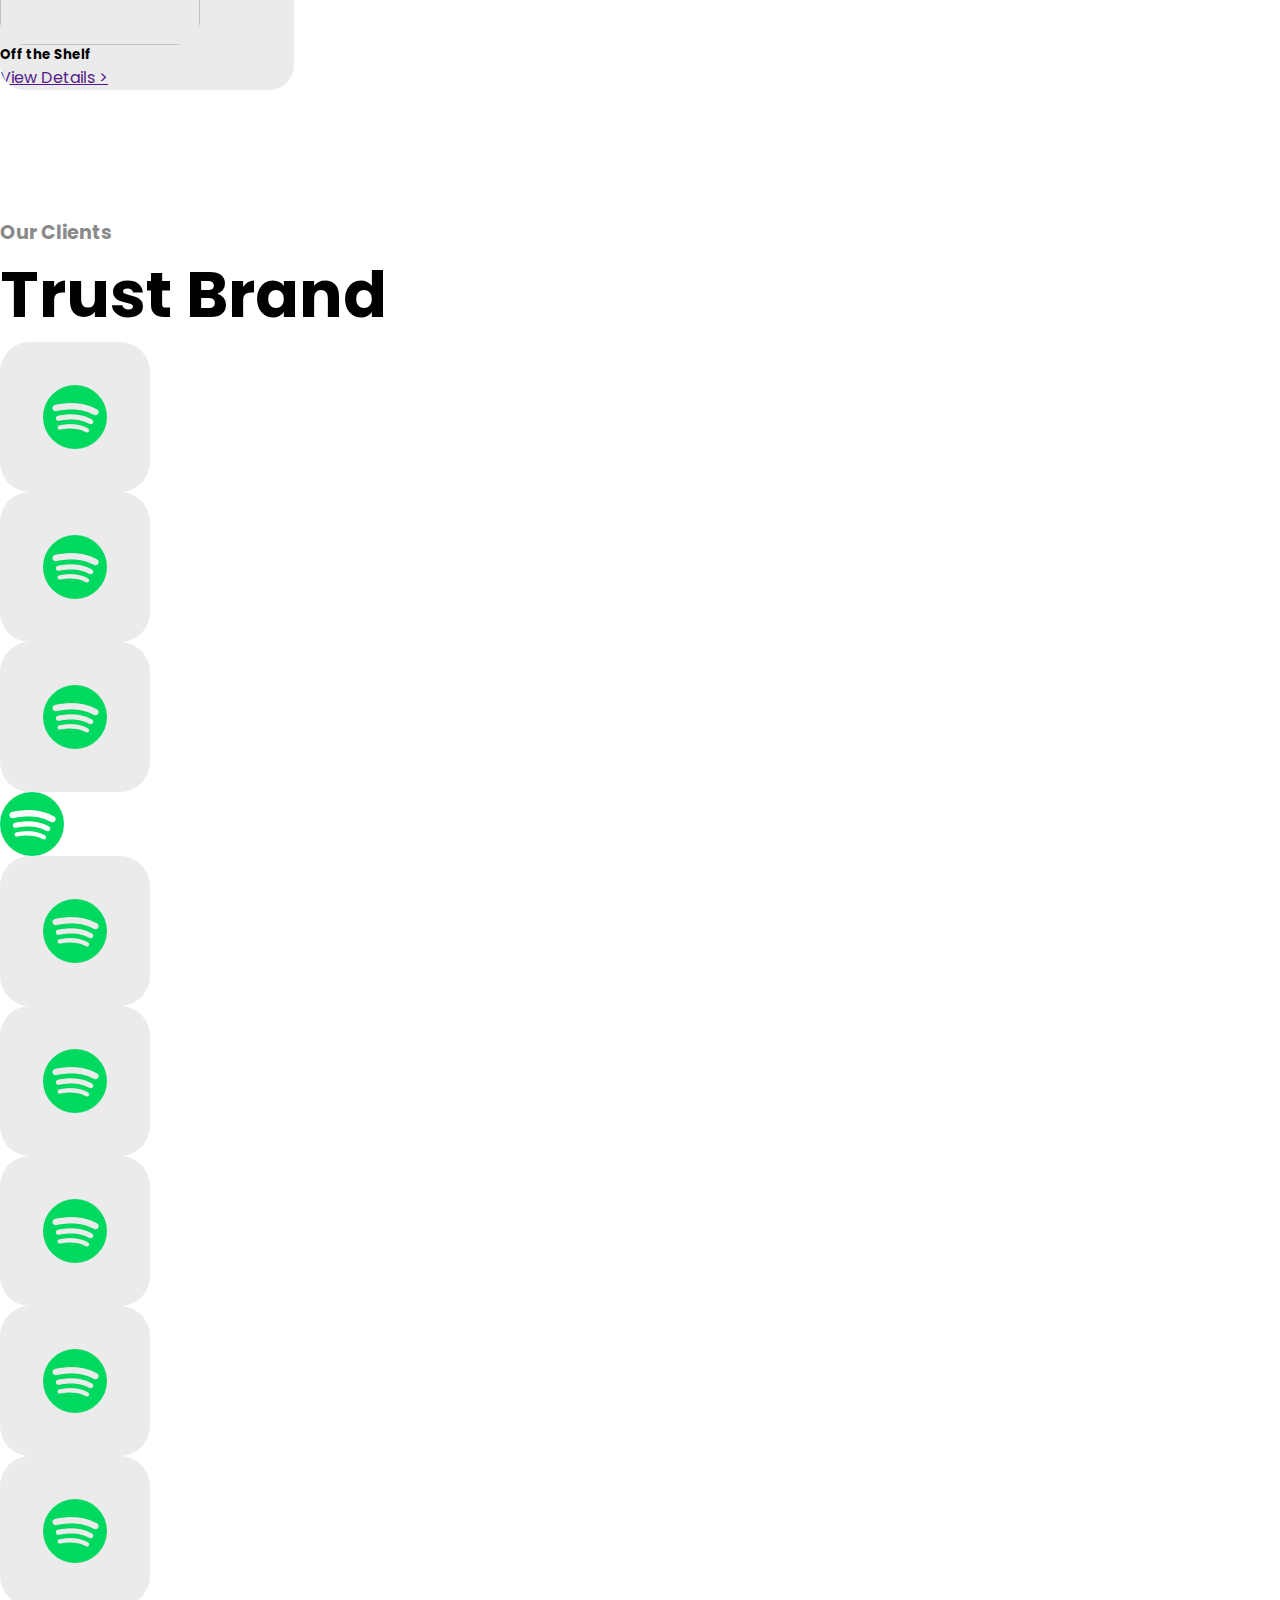
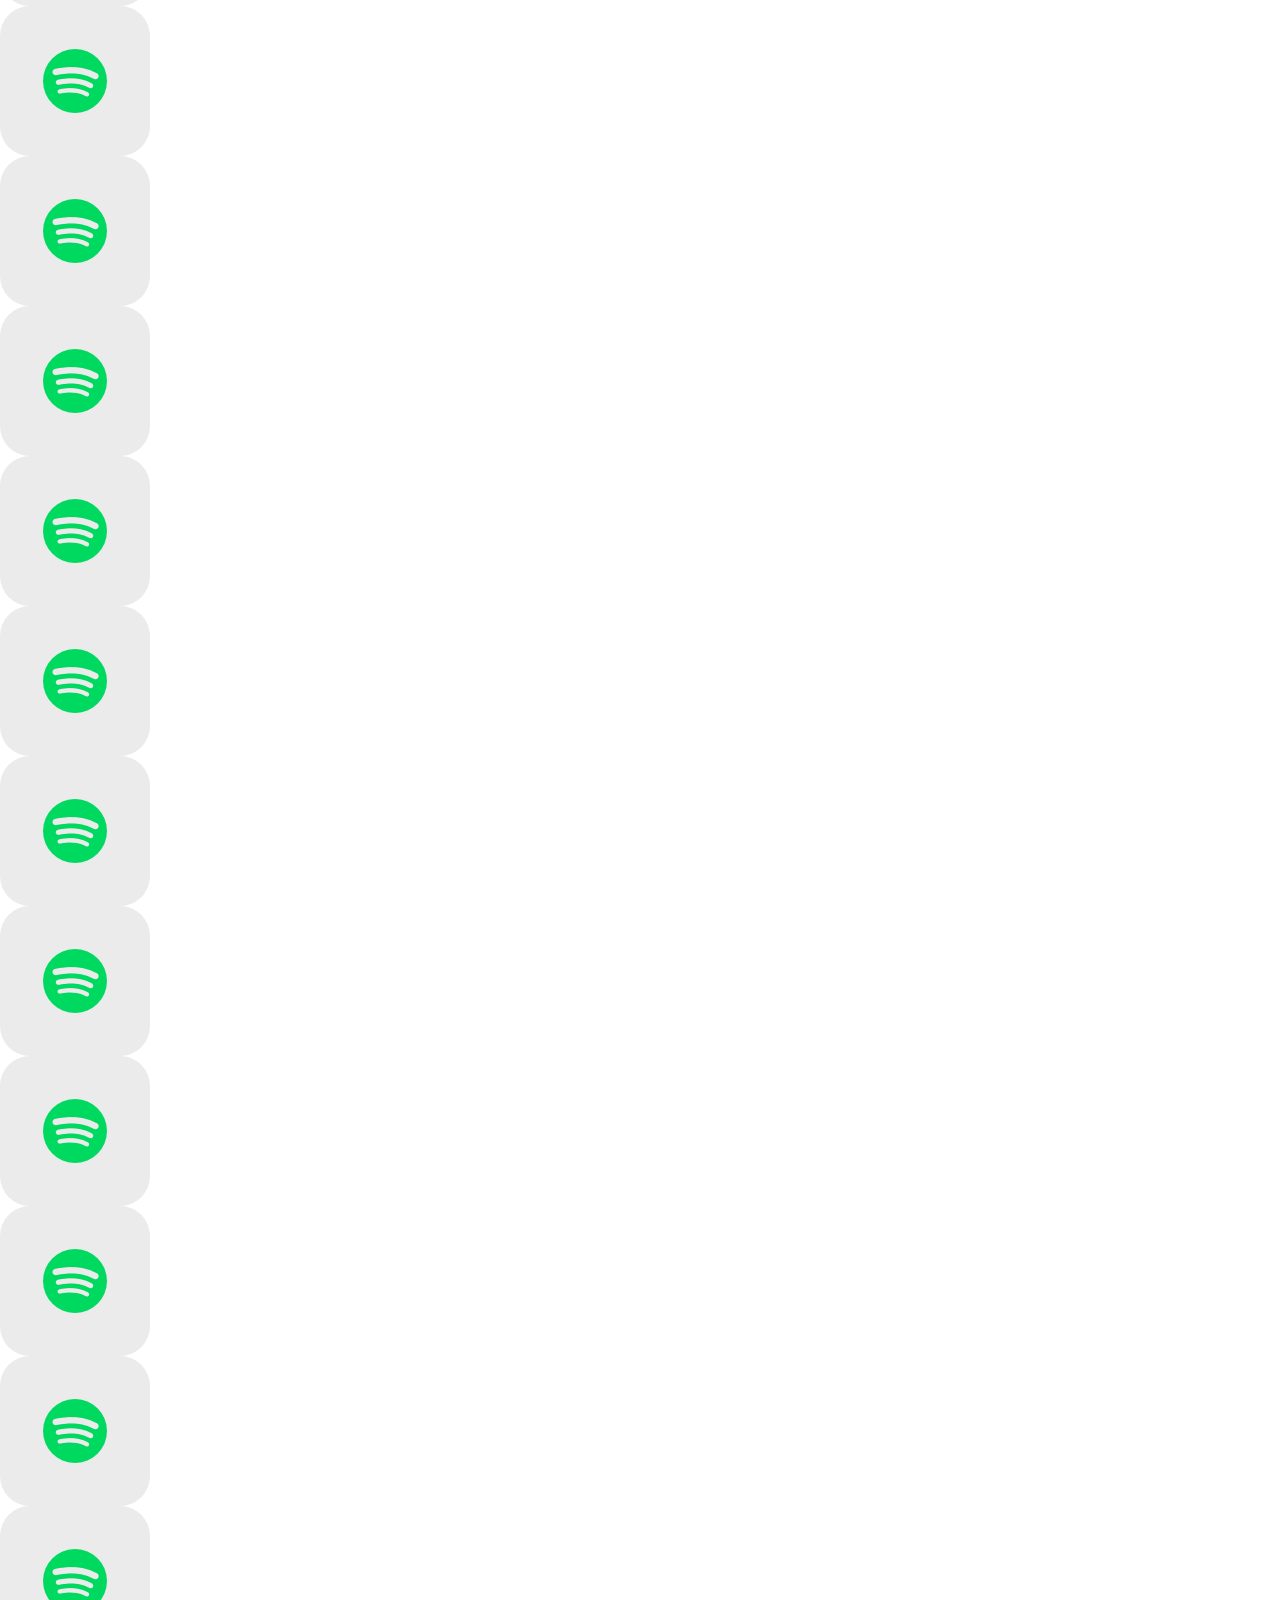
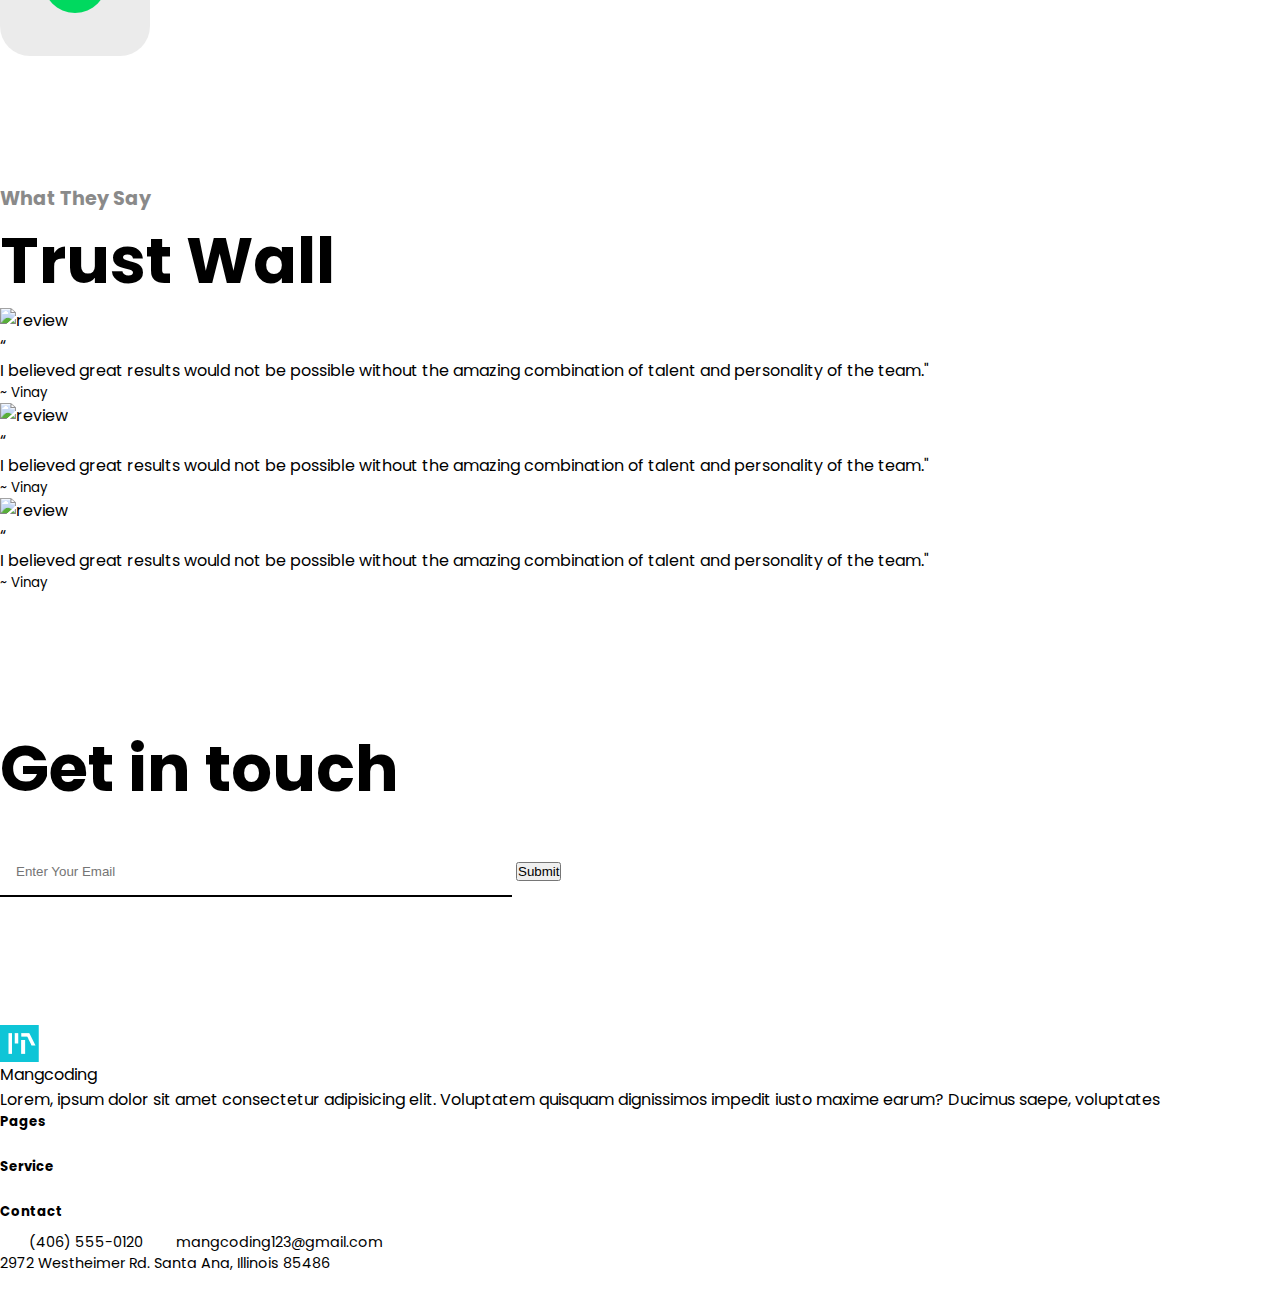
==== commit f2ba4fdb: "new pages" ====
--- a/index.html
+++ b/index.html
@@ -33,10 +33,10 @@
                         <a href="">Cataglogue</a>
                     </li>
                     <li>
-                        <a href="">Sign in</a>
+                        <a href="/auth/Signin.html">Sign in</a>
                     </li>
                     <li>
-                        <a href="">Enquire</a>
+                        <a href="/contactus/index.html">Enquire</a>
                     </li>
                 </ul>
             </div>
--- a/index.css
+++ b/index.css
@@ -10,6 +10,7 @@
 
 .navbar {
   background-color: rgba(0, 0, 0, 0.2);
+  height: 10vh;
 }
 
 .nav-links li a {
@@ -199,4 +200,9 @@
 
 .footer-links span p {
   font-size: 0.9rem;
+}
+
+.common-head {
+  font-size: 4rem;
+  font-weight: 700;
 }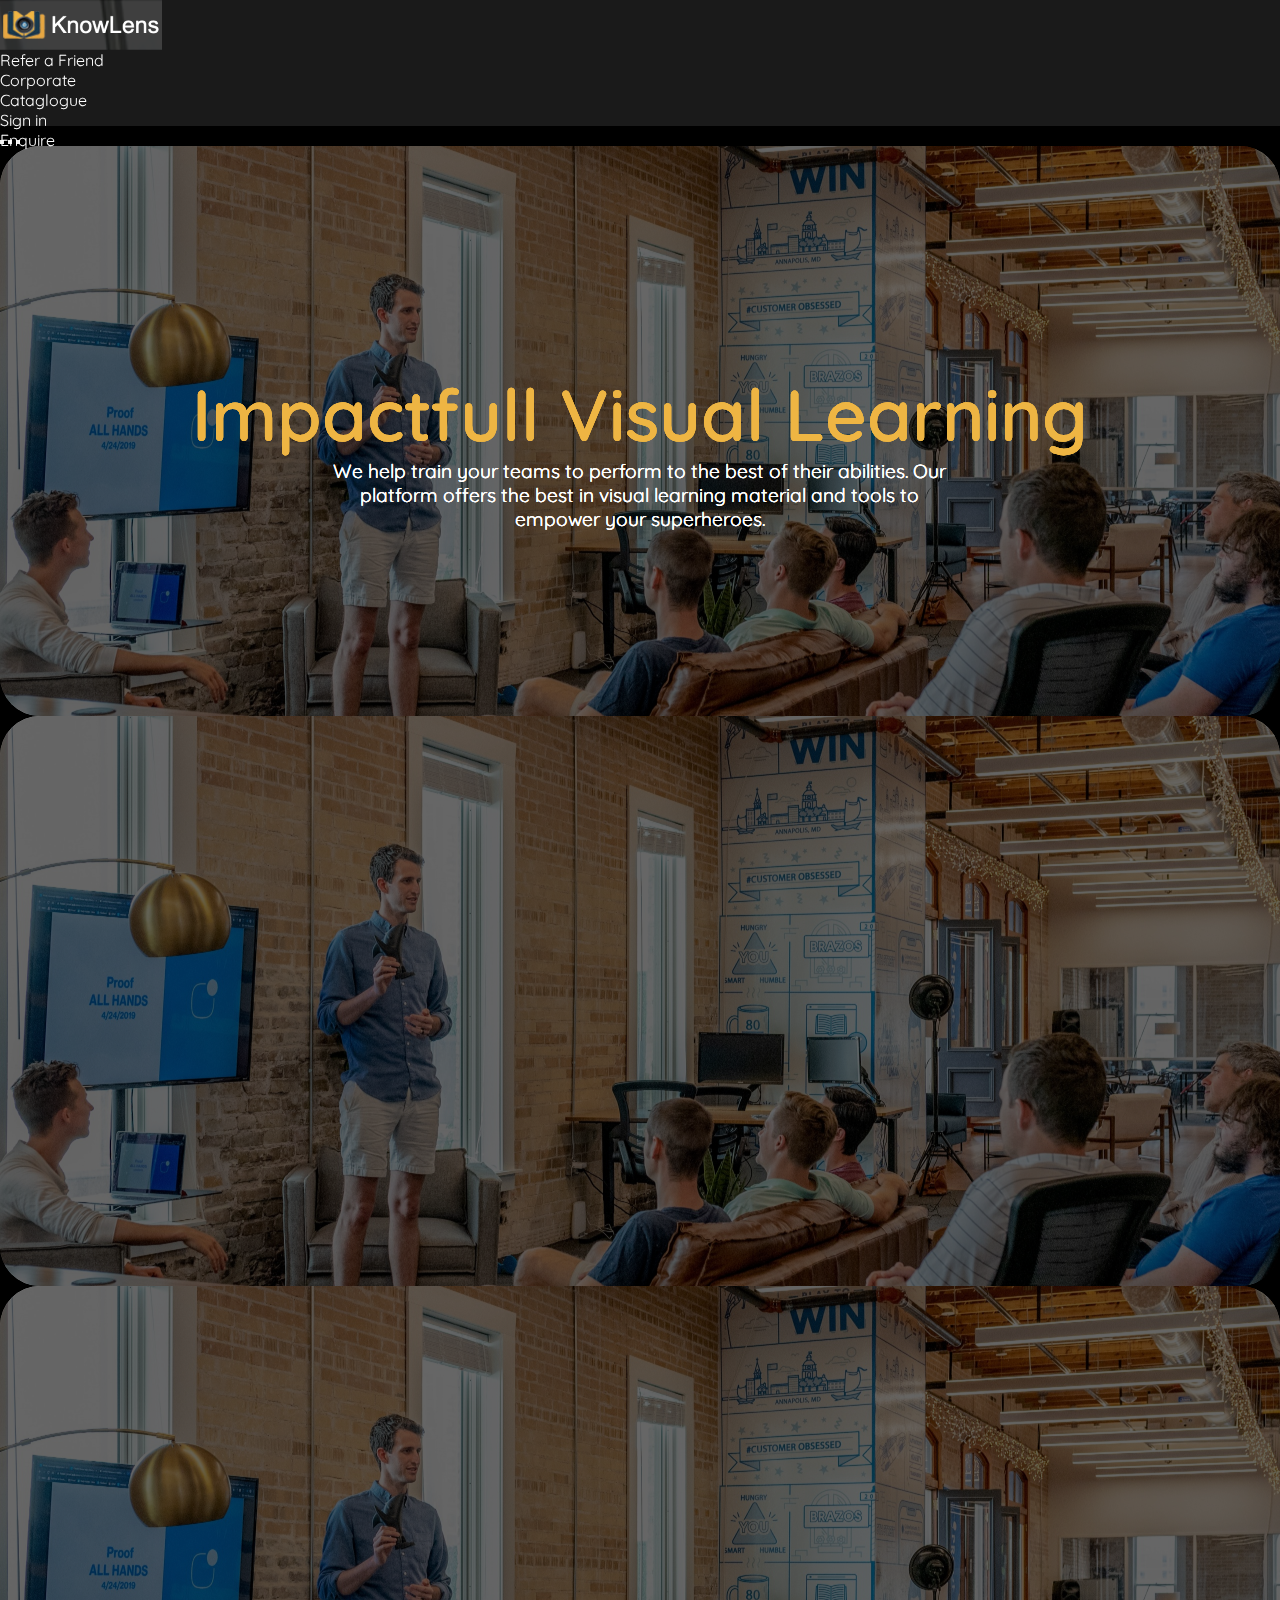
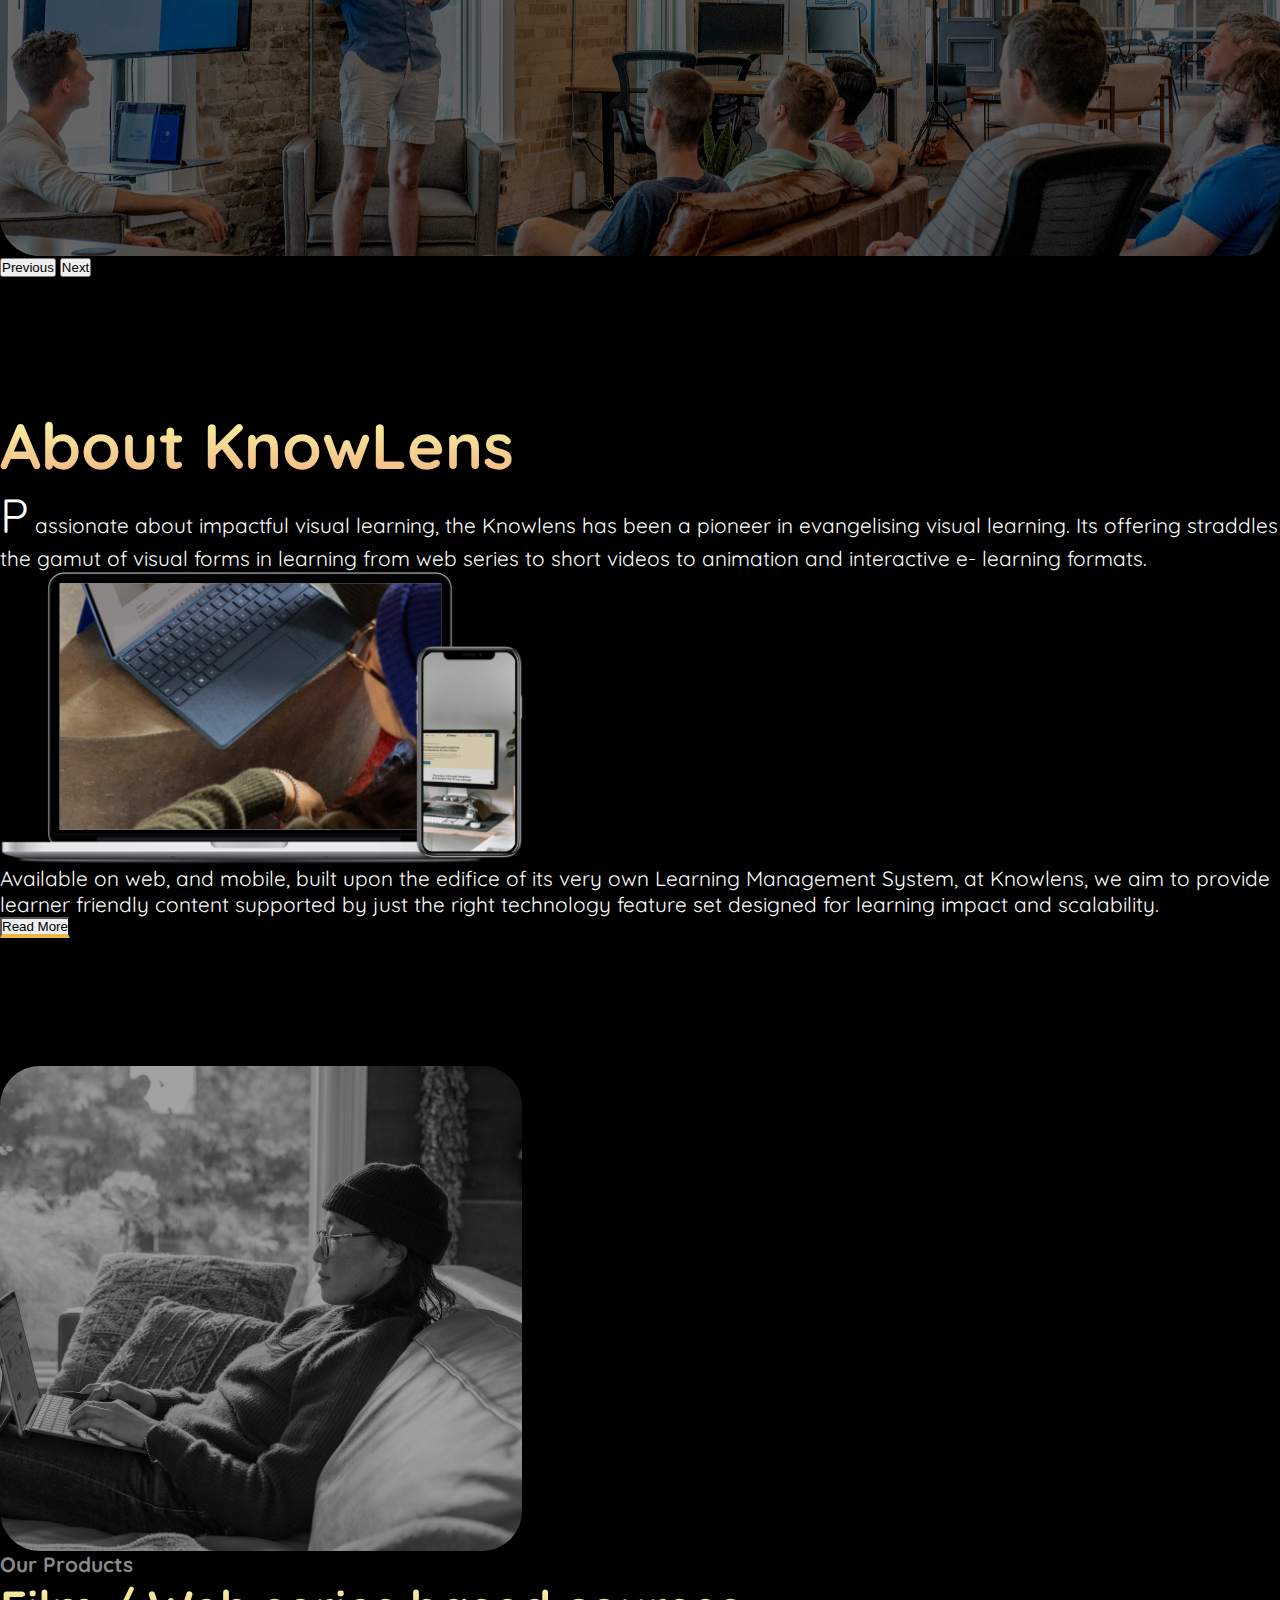
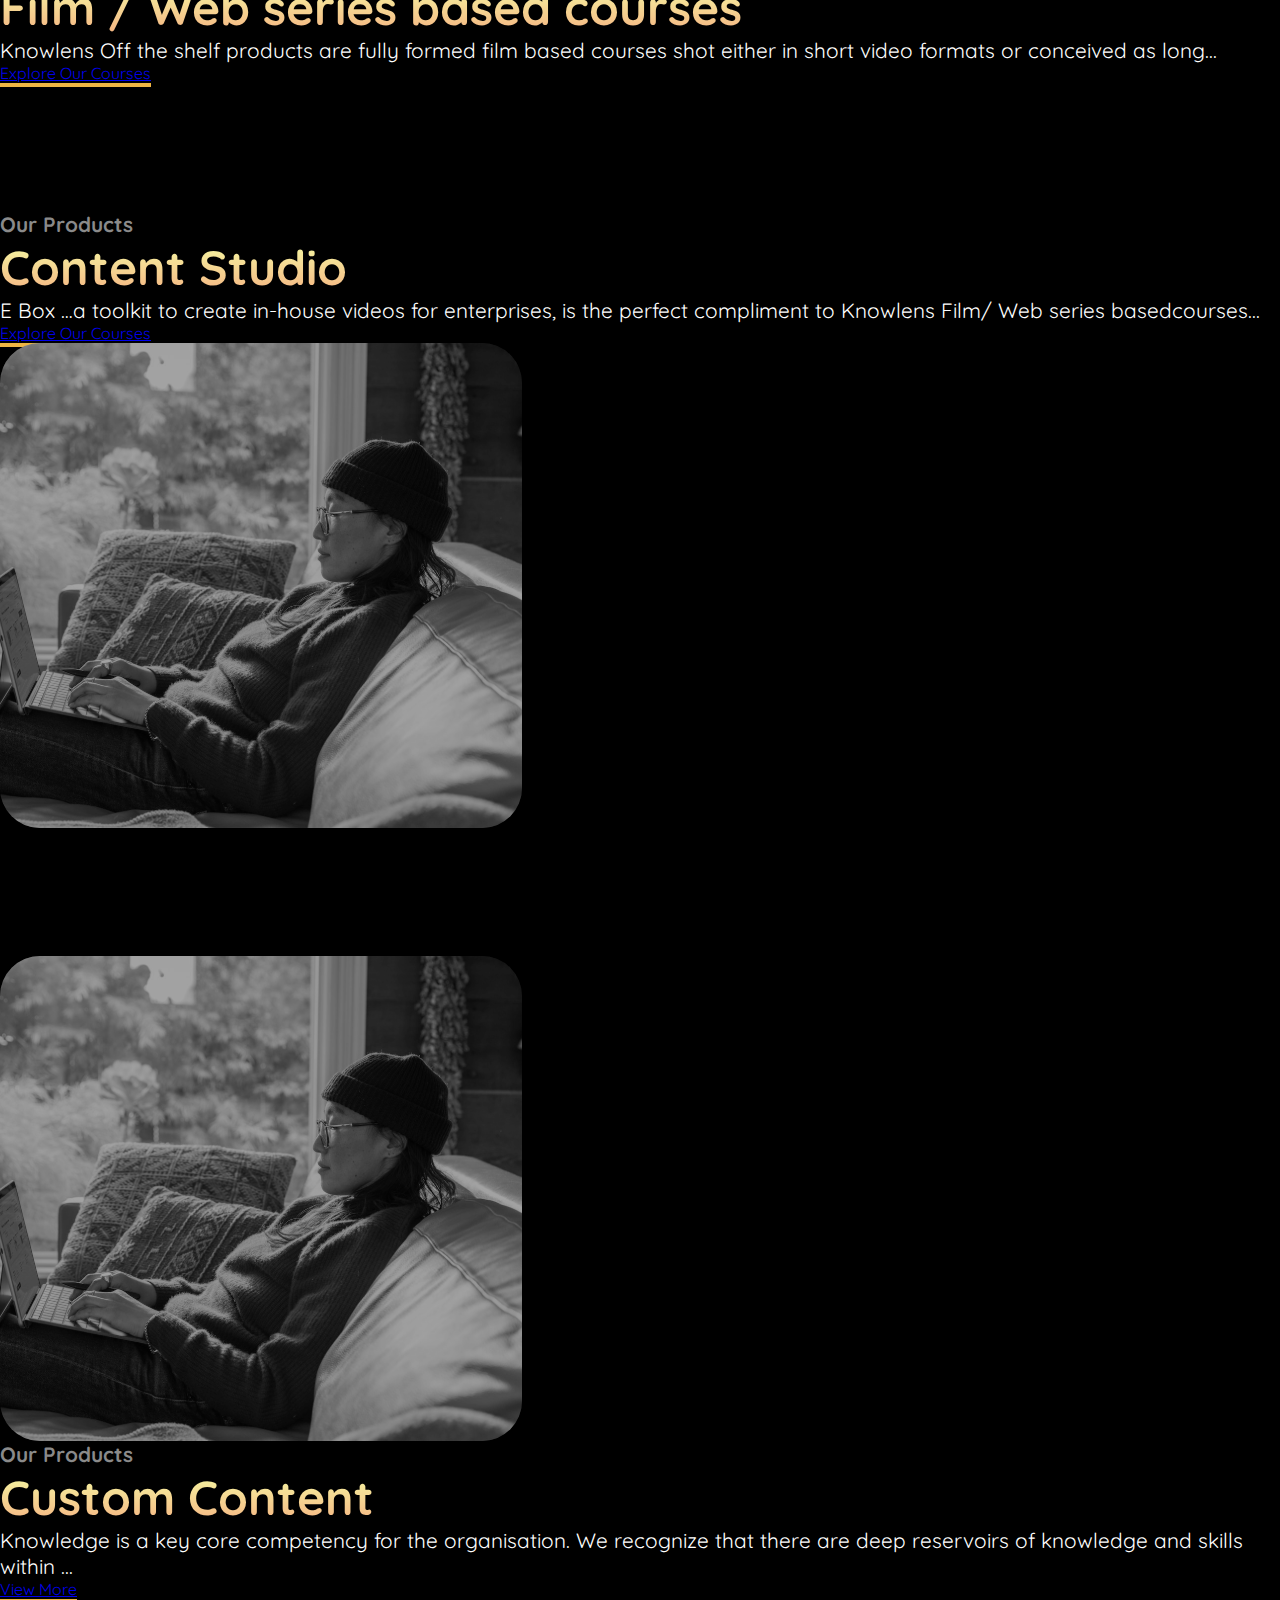
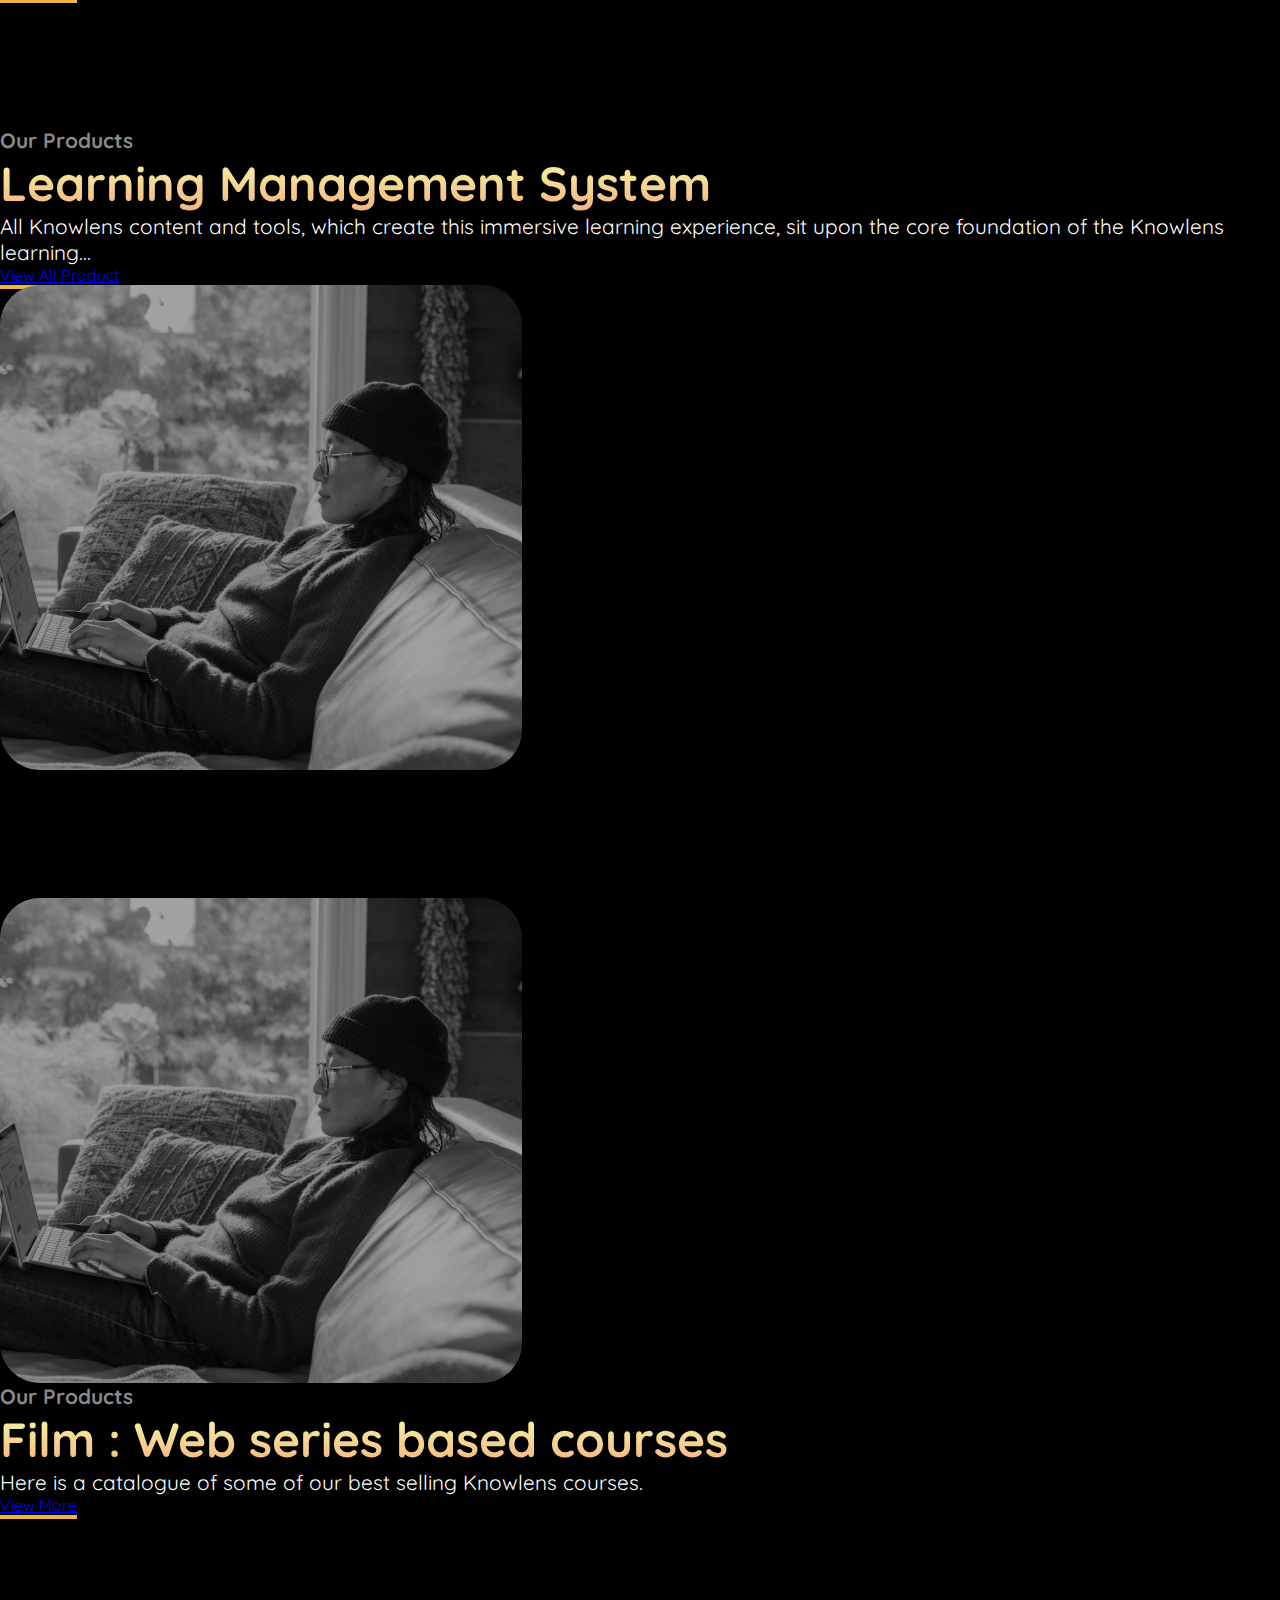
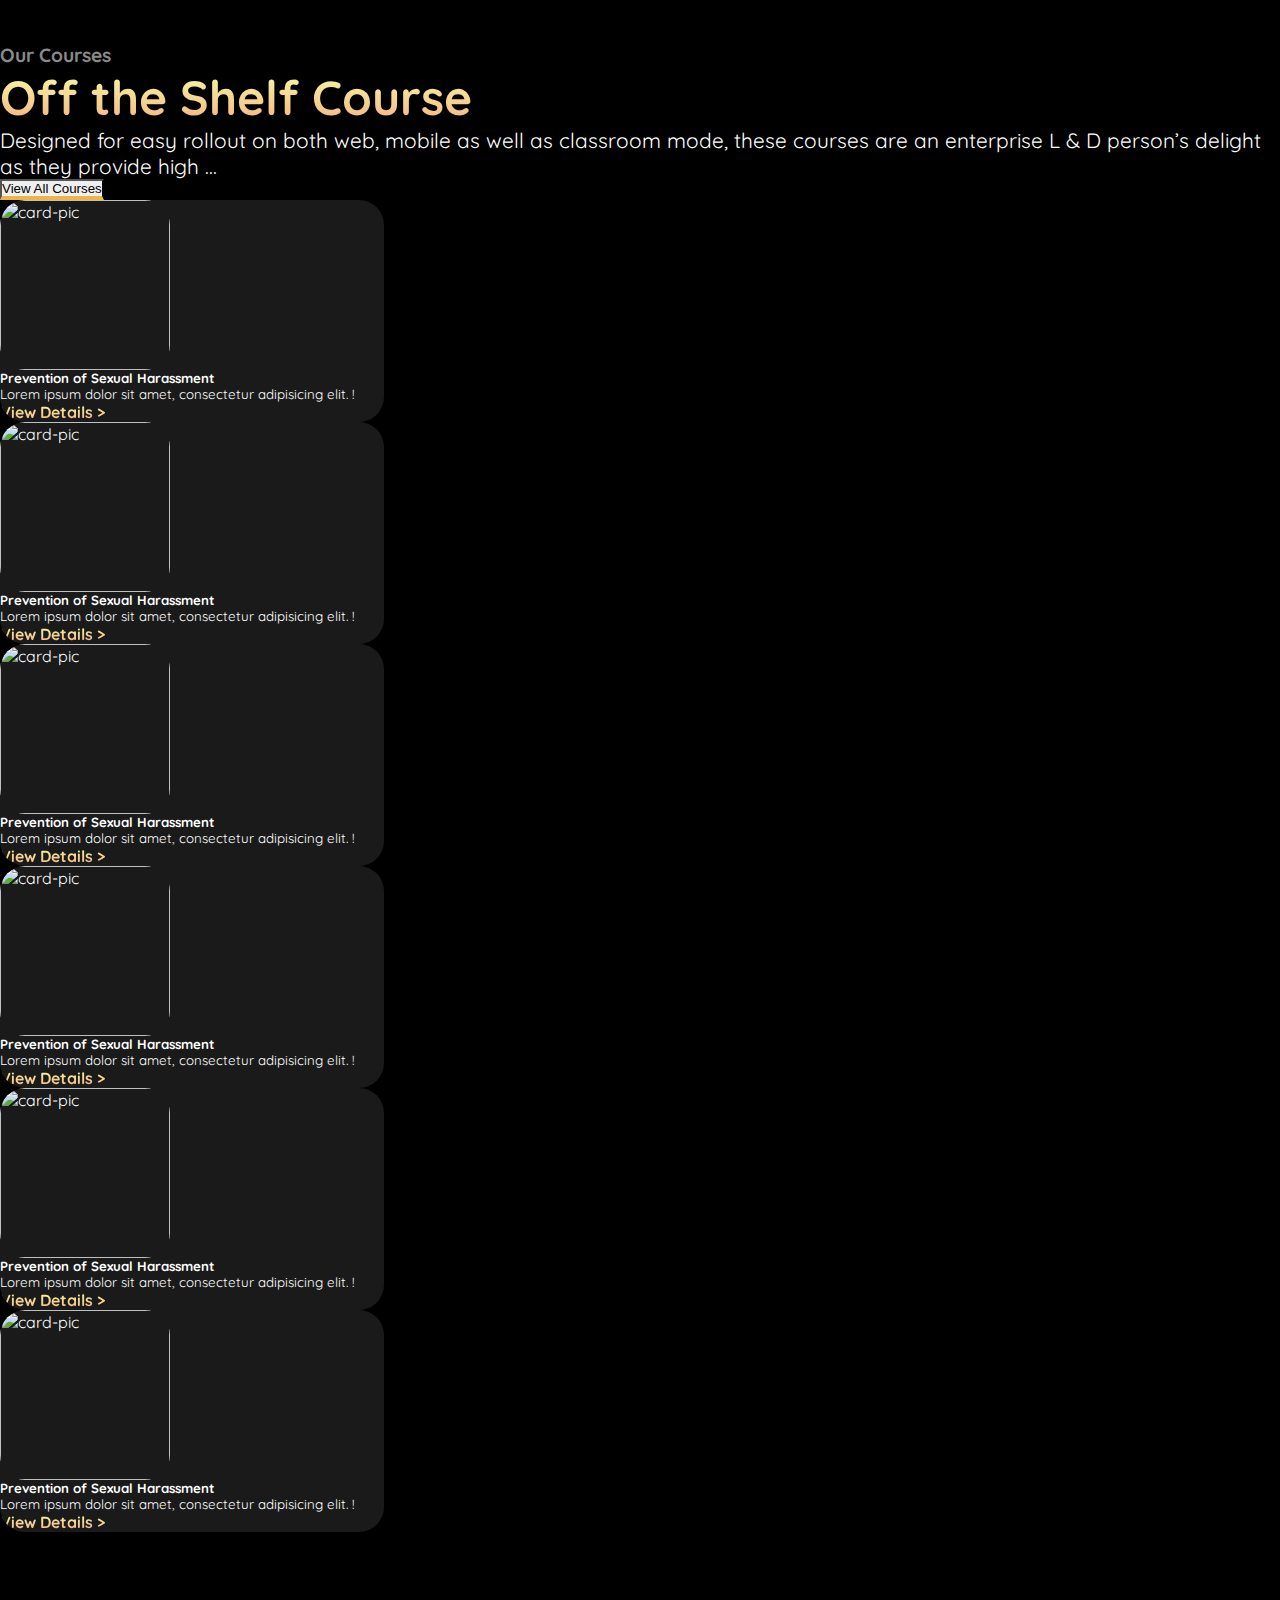
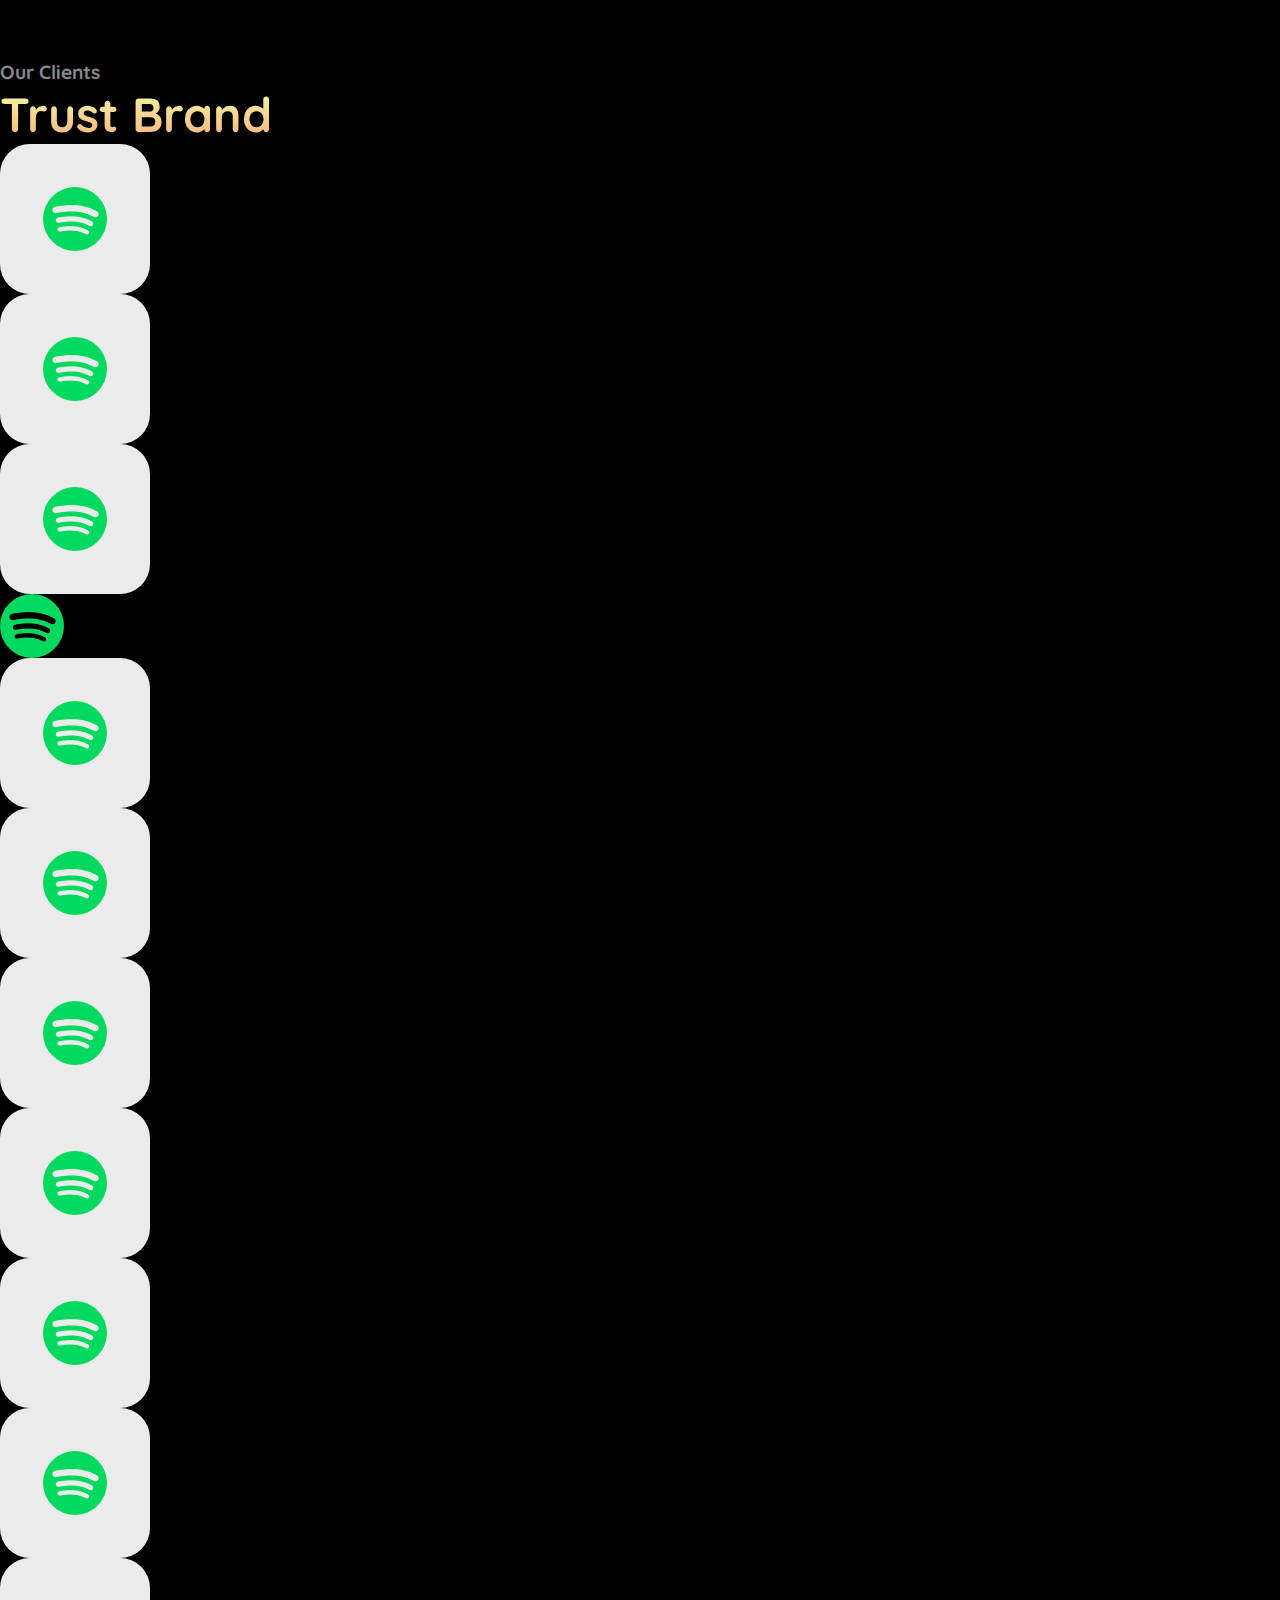
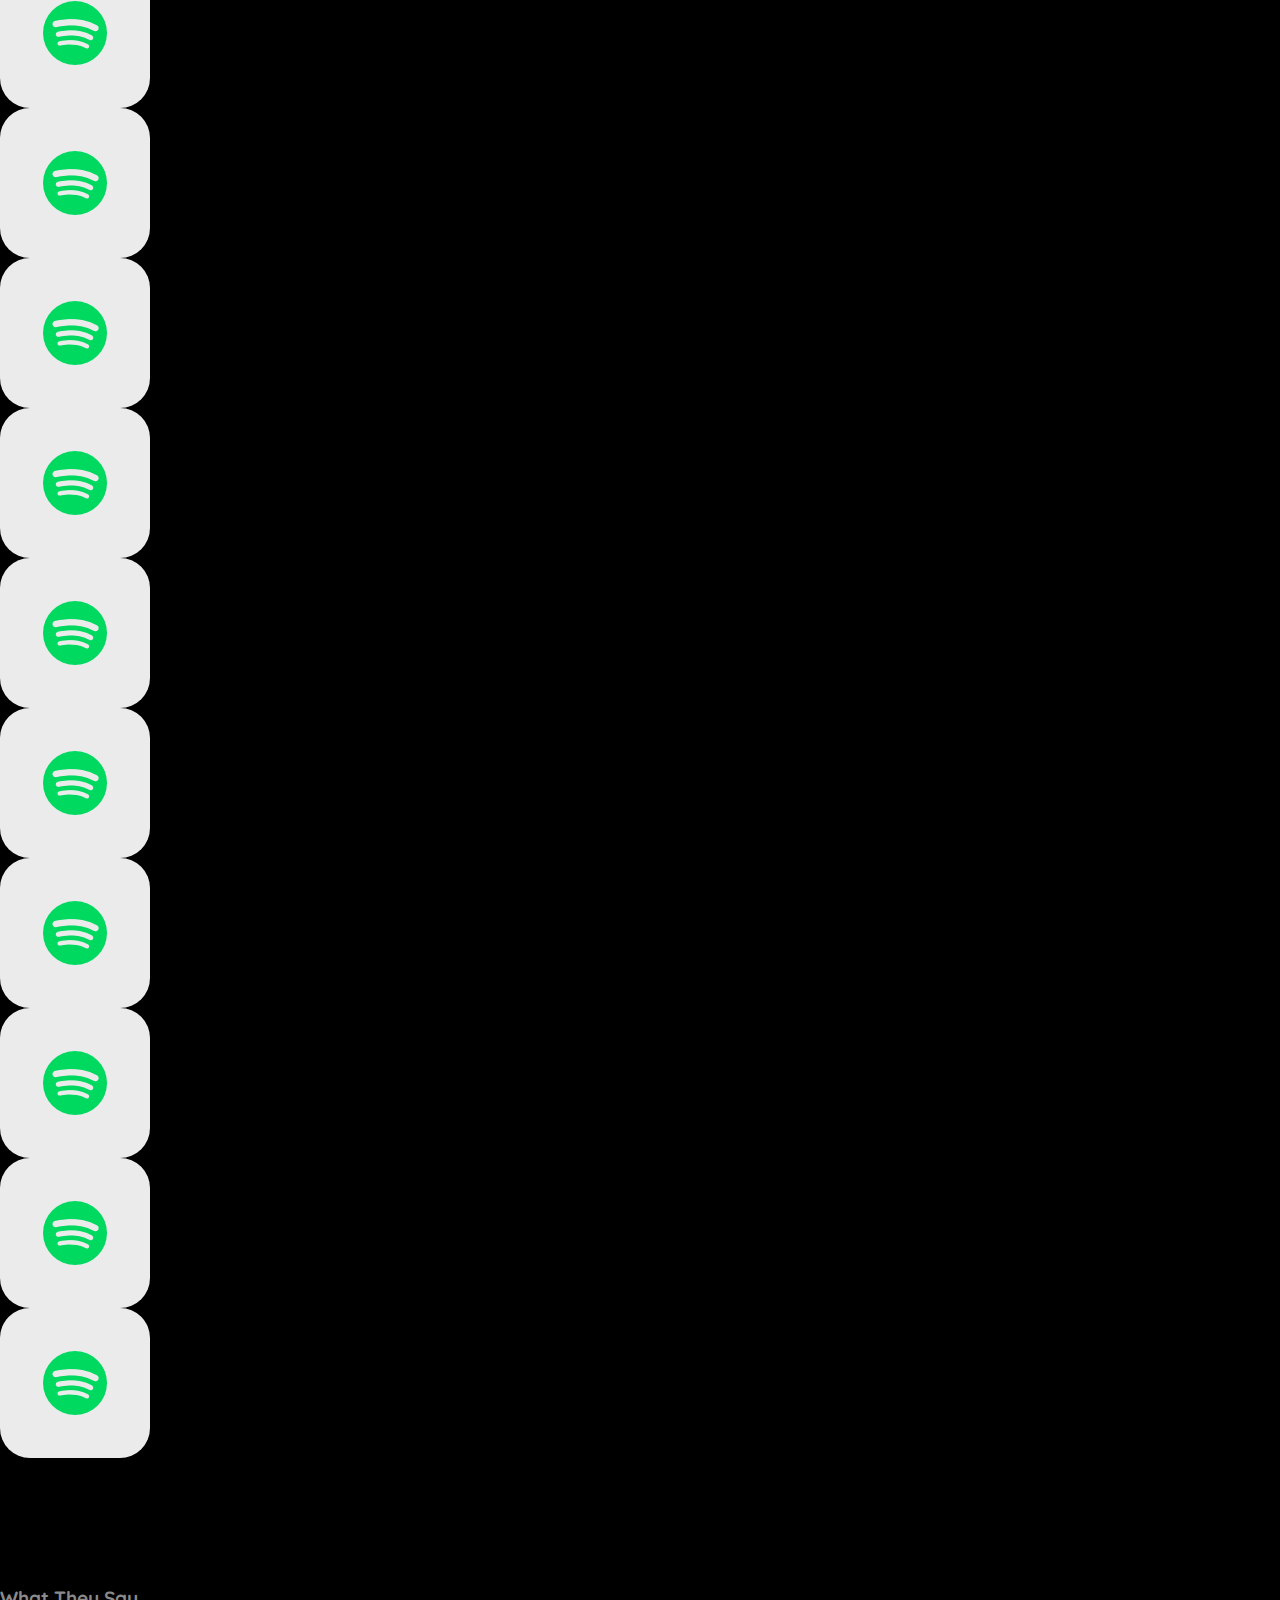
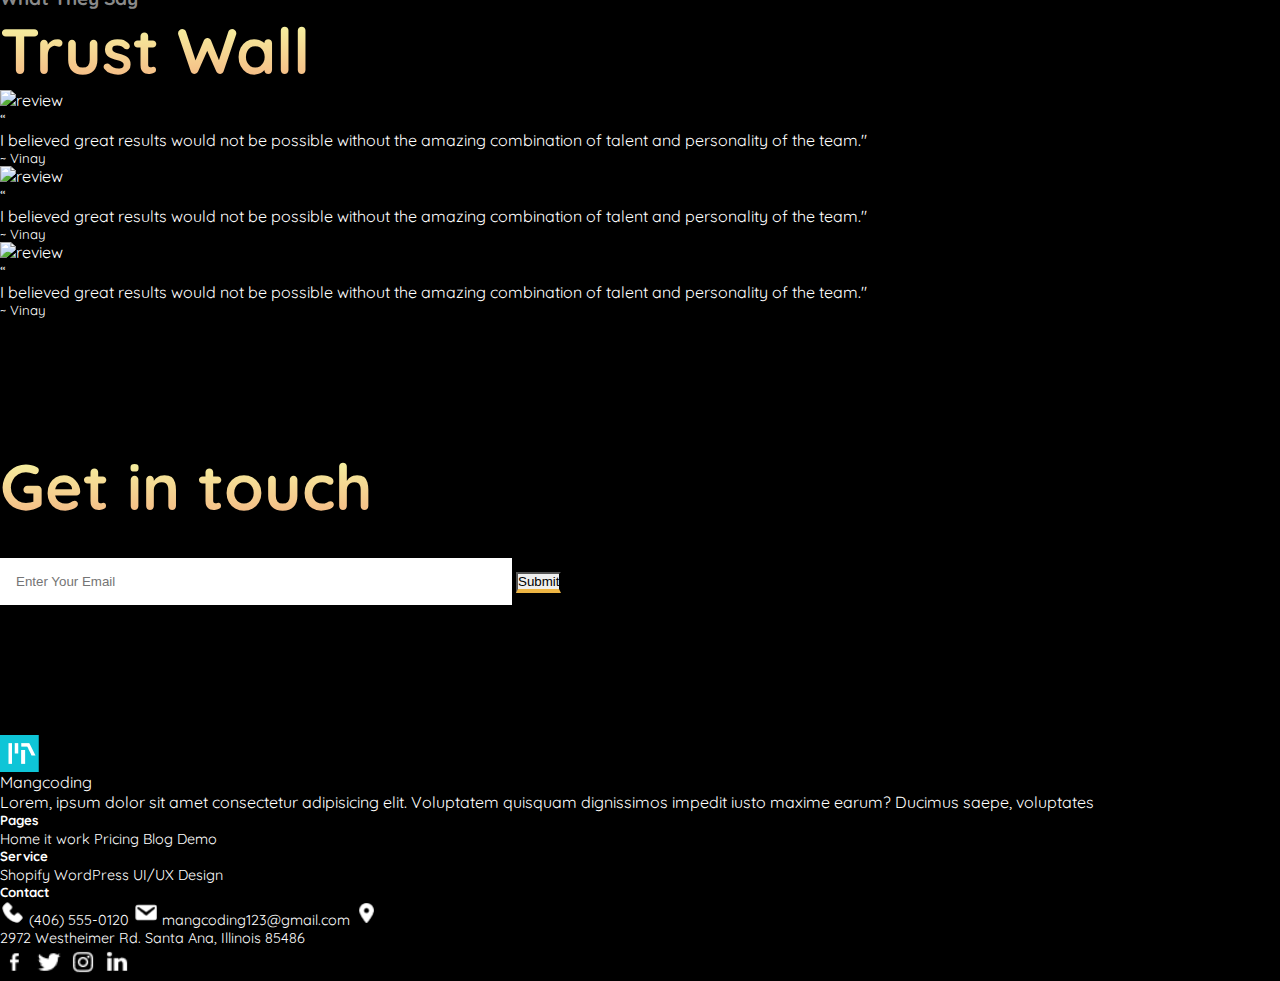
==== commit 4e50f37f: "theme changed" ====
--- a/index.html
+++ b/index.html
@@ -10,18 +10,20 @@
     <link rel="preconnect" href="https://fonts.googleapis.com">
     <link rel="stylesheet" href="https://cdnjs.cloudflare.com/ajax/libs/font-awesome/4.7.0/css/font-awesome.min.css">
     <link rel="preconnect" href="https://fonts.gstatic.com" crossorigin>
+    <link rel="preconnect" href="https://fonts.googleapis.com">
+    <link rel="preconnect" href="https://fonts.gstatic.com" crossorigin>
     <link
-        href="https://fonts.googleapis.com/css2?family=League+Spartan:wght@300;400;600;700;800;900&family=Poppins:wght@300;400;500;600;700;800&display=swap"
+        href="https://fonts.googleapis.com/css2?family=League+Spartan:wght@300;400;600;700;800;900&family=Poppins:wght@300;400;500;600;700;800&family=Quicksand:wght@300;400;500;600;700&display=swap"
         rel="stylesheet">
 </head>
 
 <body>
-    <section class="container-fluid p-0">
-        <nav class="p-4 navbar  bg-dark text-white  ">
+    <section class="container-fluid p-0 home-wrapper">
+        <nav class="p-4 navbar   text-white  ">
             <div class="container d-flex justify-content-between">
-                <div class="">
-                    logo
-                </div>
+                <a href="/" class="">
+                    <img src="./assets/home/logo.png" alt="">
+                </a>
                 <ul class="d-flex nav-links gap-4 mb-0">
                     <li>
                         <a href="">Refer a Friend</a>
@@ -43,8 +45,8 @@
         </nav>
 
         <!-- banner -->
-        <div>
-            <div id="carouselExampleIndicators" class="carousel slide">
+        <div class="d-flex justify-content-center">
+            <div id="carouselExampleIndicators" class="carousel slide rounded-5 overflow-hidden col-11">
                 <div class="carousel-indicators">
                     <button type="button" data-bs-target="#carouselExampleIndicators" data-bs-slide-to="0"
                         class="active" aria-current="true" aria-label="Slide 1"></button>
@@ -53,21 +55,30 @@
                     <button type="button" data-bs-target="#carouselExampleIndicators" data-bs-slide-to="2"
                         aria-label="Slide 3"></button>
                 </div>
-                <div class="carousel-inner">
-                    <div class="carousel-item active position-relative">
-                        <img src="./assets/home/home.svg" class="d-block w-100" alt="...">
+                <div class="carousel-inner mt-5 ">
+                    <div class="carousel-item active position-relative  ">
+                        <img src="./assets/home/banner.svg" class="d-block " alt="...">
                         <div class="banner-content">
                             <h1>Impactfull Visual Learning</h1>
-                            <p>Lorem, ipsum dolor sit amet consectetur adipisicing elit. Error et odio maxime enim iusto
-                                sapiente velit hic mollitia dolores assumenda quia obcaecati porro autem, vitae, unde
-                                sequi non temporibus quam?</p>
-                        </div>
-                    </div>
-                    <div class="carousel-item position-relative">
-                        <img src="./assets/home/home.svg" class="d-block w-100" alt="...">
-                    </div>
-                    <div class="carousel-item position-relative">
-                        <img src="./assets/home/home.svg" class="d-block w-100" alt="...">
+                            <p>We help train your teams to perform to the best of their abilities. Our platform offers
+                                the best in visual learning material and tools to empower your superheroes.</p>
+                        </div>
+                    </div>
+                    <div class="carousel-item position-relative ">
+                        <img src="./assets/home/banner.svg" class="d-block w-100" alt="...">
+                        <div class="banner-content">
+                            <h1>Impactfull Visual Learning</h1>
+                            <p>We help train your teams to perform to the best of their abilities. Our platform offers
+                                the best in visual learning material and tools to empower your superheroes.</p>
+                        </div>
+                    </div>
+                    <div class="carousel-item position-relative ">
+                        <img src="./assets/home/banner.svg" class="d-block w-100" alt="...">
+                        <div class="banner-content">
+                            <h1>Impactfull Visual Learning</h1>
+                            <p>We help train your teams to perform to the best of their abilities. Our platform offers
+                                the best in visual learning material and tools to empower your superheroes.</p>
+                        </div>
                     </div>
                 </div>
                 <button class="carousel-control-prev" type="button" data-bs-target="#carouselExampleIndicators"
@@ -84,17 +95,30 @@
         </div>
 
         <!-- about knowlens -->
-        <div class="container  home-about-wrapper d-flex ">
-            <div class="home-about-content col-6">
-                <h2>About KnowLens</h2>
-                <p>Lorem ipsum dolor sit amet consectetur adipisicing elit. Provident mollitia, quo sint corporis
-                    dolorum nobis laudantium, consequuntur tempora excepturi aliquam commodi itaque. Eius a eos tempore
-                    voluptates est porro repudiandae.</p>
-                <p>Lorem ipsum dolor sit, amet consectetur adipisicing elit. Veritatis, explicabo. Exercitationem facere
-                    temporibus cumque maxime expedita molestias reiciendis dolorum assumenda!</p>
-            </div>
-            <div class="col-6">
-                <img src="./assets/home/about.svg" class="w-100" alt="about">
+        <div class="container  home-about-wrapper  ">
+            <div class="d-flex">
+                <div class="home-about-content col-6">
+                    <div class="text-container">
+                        <h2 class="common-yellow gradient-text">About KnowLens</h2>
+                    </div>
+                    <p><span style="font-size: 3rem;" class="mx-0 px-0"> P</span> assionate about impactful visual
+                        learning,
+                        the Knowlens has
+                        been a pioneer in evangelising visual
+                        learning. Its offering straddles the gamut of visual forms in learning from web series to short
+                        videos to animation and interactive e- learning formats.</p>
+                </div>
+                <div class="col-6">
+                    <img src="./assets/home/about.svg" class="w-100" alt="about">
+                </div>
+            </div>
+            <div class="d-flex gap-5 justify-content-between">
+                <p class="w-75 ">Available on web, and mobile, built upon the edifice of its very own
+                    Learning Management
+                    System, at
+                    Knowlens, we aim to provide learner friendly content supported by just the right technology feature
+                    set designed for learning impact and scalability.</p>
+                <button class="align-self-end p-2 px-4 common-yellow-border">Read More</button>
             </div>
         </div>
 
@@ -108,237 +132,278 @@
             </div>
             <div class="col-7 ps-5 common-box-content">
                 <h6>Our Products</h6>
-                <h2>Off the Shelf</h2>
-                <p>Lorem ipsum dolor sit amet consectetur adipisicing elit. Esse amet vel officia reiciendis enim
-                    sapiente itaque iste nostrum id odio quae, nesciunt excepturi harum ratione suscipit impedit,
-                    laudantium debitis voluptatem?
+                <h2 class="gradient-text">Film / Web series based courses</h2>
+                <p>Knowlens Off the shelf products are fully formed film based courses shot either in short video
+                    formats or conceived as long...
                 </p>
                 <a href="./Courses/Offtheshelf.html"
-                    class="p-3 bg-white d-inline-block border border-dark text-black text-decoration-none">Explore Our
+                    class="p-3 bg-white d-inline-block common-yellow-border  text-black text-decoration-none">Explore
+                    Our
                     Courses</a>
             </div>
         </div>
-    </section>
-
-
-    <!-- 2 -->
-
-    <div class="container d-flex common-box-wrapper d-flex  align-items-end">
-        <div class="col-7 pe-5 common-box-content">
-            <h6>Our Products</h6>
-            <h2>E-box</h2>
-            <p>Lorem ipsum dolor sit amet consectetur adipisicing elit. Esse amet vel officia reiciendis enim
-                sapiente itaque iste nostrum id odio quae, nesciunt excepturi harum ratione suscipit impedit,
-                laudantium debitis voluptatem?
-            </p>
-            <a href="./Courses/content-studio.html"
-                class="p-3 bg-white d-inline-block border border-dark text-black text-decoration-none">Explore Our
-                Courses</a>
-        </div>
-        <div class="col-5">
-            <img src="./assets/home/common-box.svg" class="w-100" alt="common-box">
-        </div>
-    </div>
-    <!-- 3 -->
-
-    <div class="container d-flex common-box-wrapper d-flex  align-items-end">
-        <div class="col-5">
-            <img src="./assets/home/common-box.svg" class="w-100" alt="common-box">
-        </div>
-        <div class="col-7 ps-5 common-box-content">
-            <h6>Our Products</h6>
-            <h2>LMS</h2>
-            <p>Lorem ipsum dolor sit amet consectetur adipisicing elit. Esse amet vel officia reiciendis enim
-                sapiente itaque iste nostrum id odio quae, nesciunt excepturi harum ratione suscipit impedit,
-                laudantium debitis voluptatem?
-            </p>
-            <a href="./Courses/lms.html"
-                class="p-3 bg-white d-inline-block border border-dark text-black text-decoration-none">View More</a>
-        </div>
-    </div>
-    </section>
-
-
-    <!-- 4 -->
-
-    <div class="container d-flex common-box-wrapper d-flex  align-items-end">
-        <div class="col-7 pe-5 common-box-content">
-            <h6>Our Products</h6>
-            <h2>Custom Courses</h2>
-            <p>Lorem ipsum dolor sit amet consectetur adipisicing elit. Esse amet vel officia reiciendis enim
-                sapiente itaque iste nostrum id odio quae, nesciunt excepturi harum ratione suscipit impedit,
-                laudantium debitis voluptatem?
-            </p>
-            <a href="./Courses/customCourses.html"
-                class="p-3 bg-white d-inline-block border border-dark text-black text-decoration-none">View All
-                Product</a>
-        </div>
-        <div class="col-5">
-            <img src="./assets/home/common-box.svg" class="w-100" alt="common-box">
-        </div>
-    </div>
-
-    <!-- ourcourses -->
-    <div class="py-5 container ourcourses-content">
-        <h6>Our Courses</h6>
-        <h2>Off the Shelf</h2>
-        <div class="d-flex justify-content-between">
-            <p class="w-75">Lorem ipsum dolor sit amet consectetur, adipisicing elit. At officia, natus pariatur
-                obcaecati cum
-                maiores aliquam? Voluptate </p>
-            <button class="bg-white p-2 px-4">View All Courses</button>
-        </div>
-        <div class="d-flex flex-wrap gap-4 mt-5">
-
-            <div class=" ourcourses-card ">
-                <img src="./assets/home/home.svg" class="w-100 " alt="card-pic">
-                <div class="p-3">
-                    <h5>Off the Shelf</h5>
-                    <a href="" class="text-black">View Details ></a>
-                </div>
-            </div>
-            <div class=" ourcourses-card ">
-                <img src="./assets/home/home.svg" class="w-100 " alt="card-pic">
-                <div class="p-3">
-                    <h5>Off the Shelf</h5>
-                    <a href="" class="text-black">View Details ></a>
-                </div>
-            </div>
-
-            <div class=" ourcourses-card ">
-                <img src="./assets/home/home.svg" class="w-100 " alt="card-pic">
-                <div class="p-3">
-                    <h5>Off the Shelf</h5>
-                    <a href="" class="text-black">View Details ></a>
-                </div>
-            </div>
-            <div class=" ourcourses-card ">
-                <img src="./assets/home/home.svg" class="w-100 " alt="card-pic">
-                <div class="p-3">
-                    <h5>Off the Shelf</h5>
-                    <a href="" class="text-black">View Details ></a>
-                </div>
-            </div>
-            <div class=" ourcourses-card ">
-                <img src="./assets/home/home.svg" class="w-100 " alt="card-pic">
-                <div class="p-3">
-                    <h5>Off the Shelf</h5>
-                    <a href="" class="text-black">View Details ></a>
-                </div>
-            </div>
-            <div class=" ourcourses-card ">
-                <img src="./assets/home/home.svg" class="w-100 " alt="card-pic">
-                <div class="p-3">
-                    <h5>Off the Shelf</h5>
-                    <a href="" class="text-black">View Details ></a>
-                </div>
-            </div>
-            <div class=" ourcourses-card ">
-                <img src="./assets/home/home.svg" class="w-100 " alt="card-pic">
-                <div class="p-3">
-                    <h5>Off the Shelf</h5>
-                    <a href="" class="text-black">View Details ></a>
-                </div>
-            </div>
-            <div class=" ourcourses-card ">
-                <img src="./assets/home/home.svg" class="w-100 " alt="card-pic">
-                <div class="p-3">
-                    <h5>Off the Shelf</h5>
-                    <a href="" class="text-black">View Details ></a>
-                </div>
-            </div>
-        </div>
-    </div>
-
-
-
-    <!-- clients -->
-    <div class="container our-clients-wrapper">
-        <h6>Our Clients</h6>
-        <h2>Trust Brand</h2>
-        <div class="mt-5 d-flex flex-column gap-4">
-            <div class="d-flex gap-4">
-                <div class="client-box">
-                    <img src="./assets/common/spotify.png" alt="spotify">
-                </div>
-                <div class="client-box">
-                    <img src="./assets/common/spotify.png" alt="spotify">
-                </div>
-                <div class="client-box">
-                    <img src="./assets/common/spotify.png" alt="spotify">
-                </div>
-                <div class="client-bo x">
-                    <img src="./assets/common/spotify.png" alt="spotify">
-                </div>
-                <div class="client-box">
-                    <img src="./assets/common/spotify.png" alt="spotify">
-                </div>
-            </div>
-            <div class="d-flex gap-4 align-self-end">
-                <div class="client-box">
-                    <img src="./assets/common/spotify.png" alt="spotify">
-                </div>
-                <div class="client-box">
-                    <img src="./assets/common/spotify.png" alt="spotify">
-                </div>
-                <div class="client-box">
-                    <img src="./assets/common/spotify.png" alt="spotify">
-                </div>
-                <div class="client-box">
-                    <img src="./assets/common/spotify.png" alt="spotify">
-                </div>
-                <div class="client-box">
-                    <img src="./assets/common/spotify.png" alt="spotify">
-                </div>
-            </div>
-            <div class="d-flex gap-4">
-                <div class="client-box">
-                    <img src="./assets/common/spotify.png" alt="spotify">
-                </div>
-                <div class="client-box">
-                    <img src="./assets/common/spotify.png" alt="spotify">
-                </div>
-                <div class="client-box">
-                    <img src="./assets/common/spotify.png" alt="spotify">
-                </div>
-                <div class="client-box">
-                    <img src="./assets/common/spotify.png" alt="spotify">
-                </div>
-                <div class="client-box">
-                    <img src="./assets/common/spotify.png" alt="spotify">
-                </div>
-            </div>
-            <div class="d-flex gap-4 align-self-end">
-                <div class="client-box">
-                    <img src="./assets/common/spotify.png" alt="spotify">
-                </div>
-                <div class="client-box">
-                    <img src="./assets/common/spotify.png" alt="spotify">
-                </div>
-                <div class="client-box">
-                    <img src="./assets/common/spotify.png" alt="spotify">
-                </div>
-                <div class="client-box">
-                    <img src="./assets/common/spotify.png" alt="spotify">
-                </div>
-                <div class="client-box">
-                    <img src="./assets/common/spotify.png" alt="spotify">
-                </div>
-            </div>
-        </div>
-    </div>
-
-
-    <!-- reviews -->
-
-    <div class="trust-wall-wrapper container">
-        <h6>What They Say</h6>
-        <h2>Trust Wall</h2>
-        <div class='mt-5 d-flex flex-column gap-5'>
-
-            <!-- first row -->
-            <div class="overflow-auto d-flex">
-
+
+
+        <!-- 2 -->
+
+        <div class="container d-flex common-box-wrapper d-flex  align-items-end">
+            <div class="col-7 pe-5 common-box-content">
+                <h6>Our Products</h6>
+                <h2 class="gradient-text">Content Studio</h2>
+                <p>E Box …a toolkit to create in-house videos for enterprises, is the perfect compliment to Knowlens
+                    Film/ Web series basedcourses...
+                </p>
+                <a href="./Courses/content-studio.html"
+                    class="p-2 px-4 bg-white d-inline-block common-yellow-border text-black text-decoration-none">Explore
+                    Our
+                    Courses</a>
+            </div>
+            <div class="col-5">
+                <img src="./assets/home/common-box.svg" class="w-100" alt="common-box">
+            </div>
+        </div>
+        <!-- 3 -->
+
+        <div class="container d-flex common-box-wrapper d-flex  align-items-end">
+            <div class="col-5">
+                <img src="./assets/home/common-box.svg" class="w-100" alt="common-box">
+            </div>
+            <div class="col-7 ps-5 common-box-content">
+                <h6>Our Products</h6>
+                <h2 class="gradient-text">Custom Content</h2>
+                <p>Knowledge is a key core competency for the organisation. We recognize that there are deep reservoirs
+                    of knowledge and skills within ...
+                </p>
+                <a href="./Courses/lms.html"
+                    class="p-2 px-4 bg-white d-inline-block common-yellow-border text-black text-decoration-none">View
+                    More</a>
+            </div>
+        </div>
+
+
+        <!-- 4 -->
+
+        <div class="container d-flex common-box-wrapper d-flex  align-items-end">
+            <div class="col-7 pe-5 common-box-content">
+                <h6>Our Products</h6>
+                <h2 class="gradient-text">Learning Management System</h2>
+                <p>All Knowlens content and tools, which create this immersive learning experience, sit upon the core
+                    foundation of the Knowlens learning...
+                </p>
+                <a href="./Courses/customCourses.html"
+                    class="p-2 px-4 bg-white d-inline-block common-yellow-border text-black text-decoration-none">View
+                    All
+                    Product</a>
+            </div>
+            <div class="col-5">
+                <img src="./assets/home/common-box.svg" class="w-100" alt="common-box">
+            </div>
+        </div>
+
+        <!-- 5 -->
+
+        <div class="container d-flex common-box-wrapper d-flex  align-items-end">
+            <div class="col-5">
+                <img src="./assets/home/common-box.svg" class="w-100" alt="common-box">
+            </div>
+            <div class="col-7 ps-5 common-box-content">
+                <h6>Our Products</h6>
+                <h2 class="gradient-text">Film : Web series based courses</h2>
+                <p>Here is a catalogue of some of our best selling Knowlens courses.
+                </p>
+                <a href="./Courses/lms.html"
+                    class="p-2 px-4 bg-white d-inline-block common-yellow-border text-black text-decoration-none">View
+                    More</a>
+            </div>
+        </div>
+
+
+        <!-- ourcourses -->
+        <div class="py-5 container ourcourses-content">
+            <h6>Our Courses</h6>
+            <h2 class="gradient-text">Off the Shelf Course</h2>
+            <p class="w-75">Designed for easy rollout on both web, mobile as well as classroom mode, these courses
+                are an enterprise L & D person’s delight as they provide high ... </p>
+            <button class="bg-white p-2 px-4 common-yellow-border p-2">View All Courses</button>
+            <div class="d-flex flex-wrap gap-5 mt-5">
+
+                <div class=" ourcourses-card ">
+                    <img src="./assets/home/home.svg" class="w-100 " alt="card-pic">
+                    <div class="p-3">
+                        <h5>Prevention of Sexual Harassment</h5>
+                        <small>Lorem ipsum dolor sit amet, consectetur adipisicing elit. !</small>
+                        <h6 class="mt-2">
+                            <a href="" class="gradient-text ">View Details ></a>
+                        </h6>
+                    </div>
+                </div>
+                <div class=" ourcourses-card ">
+                    <img src="./assets/home/home.svg" class="w-100 " alt="card-pic">
+                    <div class="p-3">
+                        <h5>Prevention of Sexual Harassment</h5>
+                        <small>Lorem ipsum dolor sit amet, consectetur adipisicing elit. !</small>
+                        <h6 class="mt-2">
+                            <a href="" class="gradient-text ">View Details ></a>
+                        </h6>
+                    </div>
+                </div>
+                <div class=" ourcourses-card ">
+                    <img src="./assets/home/home.svg" class="w-100 " alt="card-pic">
+                    <div class="p-3">
+                        <h5>Prevention of Sexual Harassment</h5>
+                        <small>Lorem ipsum dolor sit amet, consectetur adipisicing elit. !</small>
+                        <h6 class="mt-2">
+                            <a href="" class="gradient-text ">View Details ></a>
+                        </h6>
+                    </div>
+                </div>
+                <div class=" ourcourses-card ">
+                    <img src="./assets/home/home.svg" class="w-100 " alt="card-pic">
+                    <div class="p-3">
+                        <h5>Prevention of Sexual Harassment</h5>
+                        <small>Lorem ipsum dolor sit amet, consectetur adipisicing elit. !</small>
+                        <h6 class="mt-2">
+                            <a href="" class="gradient-text ">View Details ></a>
+                        </h6>
+                    </div>
+                </div>
+                <div class=" ourcourses-card ">
+                    <img src="./assets/home/home.svg" class="w-100 " alt="card-pic">
+                    <div class="p-3">
+                        <h5>Prevention of Sexual Harassment</h5>
+                        <small>Lorem ipsum dolor sit amet, consectetur adipisicing elit. !</small>
+                        <h6 class="mt-2">
+                            <a href="" class="gradient-text ">View Details ></a>
+                        </h6>
+                    </div>
+                </div>
+
+                <div class=" ourcourses-card ">
+                    <img src="./assets/home/home.svg" class="w-100 " alt="card-pic">
+                    <div class="p-3">
+                        <h5>Prevention of Sexual Harassment</h5>
+                        <small>Lorem ipsum dolor sit amet, consectetur adipisicing elit. !</small>
+                        <h6 class="mt-2">
+                            <a href="" class="gradient-text ">View Details ></a>
+                        </h6>
+                    </div>
+                </div>
+            </div>
+        </div>
+
+
+
+        <!-- clients -->
+        <div class="container our-clients-wrapper">
+            <h6 class="text-center">Our Clients</h6>
+            <h2 class="text-center gradient-text">Trust Brand</h2>
+            <div class="mt-5 d-flex flex-column gap-4">
+                <div class="d-flex gap-4">
+                    <div class="client-box">
+                        <img src="./assets/common/spotify.png" alt="spotify">
+                    </div>
+                    <div class="client-box">
+                        <img src="./assets/common/spotify.png" alt="spotify">
+                    </div>
+                    <div class="client-box">
+                        <img src="./assets/common/spotify.png" alt="spotify">
+                    </div>
+                    <div class="client-bo x">
+                        <img src="./assets/common/spotify.png" alt="spotify">
+                    </div>
+                    <div class="client-box">
+                        <img src="./assets/common/spotify.png" alt="spotify">
+                    </div>
+                </div>
+                <div class="d-flex gap-4 align-self-end">
+                    <div class="client-box">
+                        <img src="./assets/common/spotify.png" alt="spotify">
+                    </div>
+                    <div class="client-box">
+                        <img src="./assets/common/spotify.png" alt="spotify">
+                    </div>
+                    <div class="client-box">
+                        <img src="./assets/common/spotify.png" alt="spotify">
+                    </div>
+                    <div class="client-box">
+                        <img src="./assets/common/spotify.png" alt="spotify">
+                    </div>
+                    <div class="client-box">
+                        <img src="./assets/common/spotify.png" alt="spotify">
+                    </div>
+                </div>
+                <div class="d-flex gap-4">
+                    <div class="client-box">
+                        <img src="./assets/common/spotify.png" alt="spotify">
+                    </div>
+                    <div class="client-box">
+                        <img src="./assets/common/spotify.png" alt="spotify">
+                    </div>
+                    <div class="client-box">
+                        <img src="./assets/common/spotify.png" alt="spotify">
+                    </div>
+                    <div class="client-box">
+                        <img src="./assets/common/spotify.png" alt="spotify">
+                    </div>
+                    <div class="client-box">
+                        <img src="./assets/common/spotify.png" alt="spotify">
+                    </div>
+                </div>
+                <div class="d-flex gap-4 align-self-end">
+                    <div class="client-box">
+                        <img src="./assets/common/spotify.png" alt="spotify">
+                    </div>
+                    <div class="client-box">
+                        <img src="./assets/common/spotify.png" alt="spotify">
+                    </div>
+                    <div class="client-box">
+                        <img src="./assets/common/spotify.png" alt="spotify">
+                    </div>
+                    <div class="client-box">
+                        <img src="./assets/common/spotify.png" alt="spotify">
+                    </div>
+                    <div class="client-box">
+                        <img src="./assets/common/spotify.png" alt="spotify">
+                    </div>
+                </div>
+            </div>
+        </div>
+
+
+        <!-- reviews -->
+
+        <div class="trust-wall-wrapper container">
+            <h6 class="text-center">What They Say</h6>
+            <h2 class="text-center gradient-text">Trust Wall</h2>
+            <div class='mt-5 d-flex flex-column gap-5'>
+
+                <!-- first row -->
+                <div class="overflow-auto d-flex">
+
+                    <div class="col-6 d-flex gap-5">
+                        <img src="./assets/home/home.svg" class="w-75  rounded" style="object-fit: cover;" alt="review">
+                        <div class="col-6 ">
+                            <span>“</span>
+                            <p>I believed great results would not be possible without the amazing combination of talent
+                                and
+                                personality of the team."</p>
+                            <small>~ Vinay</small>
+                        </div>
+                    </div>
+                    <!-- <div class="col-6 d-flex gap-5 ">
+                    <img src="./assets/home/home.svg" class="w-75  rounded" style="object-fit: cover;" alt="review">
+                    <div class="col-6 ">
+                        <span>“</span>
+                        <p>I believed great results would not be possible without the amazing combination of talent and
+                            personality of the team."</p>
+                        <small>~ Vinay</small>
+                    </div>
+                </div> -->
+
+                </div>
+                <!-- first row -->
+                <div class="overflow-auto d-flex">
+                    <!-- 
                 <div class="col-6 d-flex gap-5">
                     <img src="./assets/home/home.svg" class="w-75  rounded" style="object-fit: cover;" alt="review">
                     <div class="col-6 ">
@@ -348,20 +413,6 @@
                         <small>~ Vinay</small>
                     </div>
                 </div>
-                <!-- <div class="col-6 d-flex gap-5 ">
-                    <img src="./assets/home/home.svg" class="w-75  rounded" style="object-fit: cover;" alt="review">
-                    <div class="col-6 ">
-                        <span>“</span>
-                        <p>I believed great results would not be possible without the amazing combination of talent and
-                            personality of the team."</p>
-                        <small>~ Vinay</small>
-                    </div>
-                </div> -->
-
-            </div>
-            <!-- first row -->
-            <div class="overflow-auto d-flex">
-                <!-- 
                 <div class="col-6 d-flex gap-5">
                     <img src="./assets/home/home.svg" class="w-75  rounded" style="object-fit: cover;" alt="review">
                     <div class="col-6 ">
@@ -370,6 +421,31 @@
                             personality of the team."</p>
                         <small>~ Vinay</small>
                     </div>
+                </div> -->
+                    <div class="col-6 d-flex gap-5">
+                        <img src="./assets/home/home.svg" class="w-75  rounded" style="object-fit: cover;" alt="review">
+                        <div class="col-6 ">
+                            <span>“</span>
+                            <p>I believed great results would not be possible without the amazing combination of talent
+                                and
+                                personality of the team."</p>
+                            <small>~ Vinay</small>
+                        </div>
+                    </div>
+
+                </div>
+
+                <!-- first row -->
+                <div class="overflow-auto d-flex">
+
+                    <!-- <div class="col-6 d-flex gap-5">
+                    <img src="./assets/home/home.svg" class="w-75  rounded" style="object-fit: cover;" alt="review">
+                    <div class="col-6 ">
+                        <span>“</span>
+                        <p>I believed great results would not be possible without the amazing combination of talent and
+                            personality of the team."</p>
+                        <small>~ Vinay</small>
+                    </div>
                 </div>
                 <div class="col-6 d-flex gap-5">
                     <img src="./assets/home/home.svg" class="w-75  rounded" style="object-fit: cover;" alt="review">
@@ -380,126 +456,94 @@
                         <small>~ Vinay</small>
                     </div>
                 </div> -->
-                <div class="col-6 d-flex gap-5">
-                    <img src="./assets/home/home.svg" class="w-75  rounded" style="object-fit: cover;" alt="review">
-                    <div class="col-6 ">
-                        <span>“</span>
-                        <p>I believed great results would not be possible without the amazing combination of talent and
-                            personality of the team."</p>
-                        <small>~ Vinay</small>
-                    </div>
-                </div>
-
-            </div>
-
-            <!-- first row -->
-            <div class="overflow-auto d-flex">
-
-                <!-- <div class="col-6 d-flex gap-5">
-                    <img src="./assets/home/home.svg" class="w-75  rounded" style="object-fit: cover;" alt="review">
-                    <div class="col-6 ">
-                        <span>“</span>
-                        <p>I believed great results would not be possible without the amazing combination of talent and
-                            personality of the team."</p>
-                        <small>~ Vinay</small>
-                    </div>
-                </div>
-                <div class="col-6 d-flex gap-5">
-                    <img src="./assets/home/home.svg" class="w-75  rounded" style="object-fit: cover;" alt="review">
-                    <div class="col-6 ">
-                        <span>“</span>
-                        <p>I believed great results would not be possible without the amazing combination of talent and
-                            personality of the team."</p>
-                        <small>~ Vinay</small>
-                    </div>
-                </div> -->
-                <div class="col-6 d-flex gap-5">
-                    <img src="./assets/home/home.svg" class="w-75  rounded" style="object-fit: cover;" alt="review">
-                    <div class="col-6 ">
-                        <span>“</span>
-                        <p>I believed great results would not be possible without the amazing combination of talent and
-                            personality of the team."</p>
-                        <small>~ Vinay</small>
-                    </div>
-                </div>
-
-            </div>
-
-        </div>
-    </div>
-
-
-    <!-- get in touch -->
-    <div class=" d-flex flex-column container align-items-center get-in-touch-content get-in">
-        <h2>Get in touch</h2>
-        <input type="text" placeholder="Enter Your Email">
-        <button class="bg-white text-black p-2 px-4 mt-5"> Submit</button>
-    </div>
-
-    <!-- footer -->
-
-    <footer class=" bg-black text-white ">
-        <div class="container py-5 d-flex">
-            <div class="col-4">
-                <div class="d-flex gap-3 align-items-center">
-                    <img src="./assets/home/footer-logo.png" alt="footerlogo">
-                    <p class="mb-0">Mangcoding</p>
-                </div>
-                <p class="mt-5">Lorem, ipsum dolor sit amet consectetur adipisicing elit. Voluptatem quisquam
-                    dignissimos impedit
-                    iusto
-                    maxime earum? Ducimus saepe, voluptates</p>
-
-                <img src="./assets/home/home.svg" class="w-75 mt-4" alt="">
-            </div>
-            <div class="w-100 d-flex justify-content-end gap-5 ">
-                <div class="col-2">
-                    <h5>Pages</h5>
-                    <div class="mt-5 d-flex flex-column footer-links gap-3">
-                        <a href="">Home it work</a>
-                        <a href="">Pricing</a>
-                        <a href="">Blog</a>
-                        <a href="">Demo</a>
-                    </div>
-                </div>
-                <div class="col-2">
-                    <h5>Service</h5>
-                    <div class="mt-5 d-flex flex-column footer-links gap-3">
-                        <a href="">Shopify</a>
-                        <a href="">WordPress</a>
-                        <a href="">UI/UX Design</a>
-                    </div>
-                </div>
-                <div class="col-5">
-                    <h5>Contact</h5>
-                    <div class="mt-5 d-flex flex-column footer-links gap-3">
-                        <span><img src="./assets/common/phone.png" height="25" width="25" class="me-2" alt="phone">
-                            (406) 555-0120
-                        </span>
-                        <span><img src="./assets/common/email.png" height="25" width="25" class="me-2" alt="email">
-                            mangcoding123@gmail.com
-                        </span>
-
-                        <span class="d-flex"><img src="./assets/common/location.png" height="25" width="25" class="me-2"
-                                alt="location">
-                            <p>2972 Westheimer Rd. Santa Ana, Illinois 85486</p>
-                        </span>
-
-                    </div>
-                </div>
-            </div>
-        </div>
-
-
-
-
-        <div class=" w-100 d-flex justify-content-end container py-4">
-            <span><img src="./assets/common/fb.png" height="30" width="30" class="me-4" alt="fb"></span>
-            <span> <img src="./assets/common/twitter.png" height="30" width="30" class="me-4" alt="twitter"></span>
-            <span><img src="./assets/common/insta.png" height="30" width="30" class="me-4" alt="instagram"></span>
-            <span><img src="./assets/common/linkedin.png" height="30" width="30" class="me-4" alt="linkedin"></span>
-        </div>
-    </footer>
+                    <div class="col-6 d-flex gap-5">
+                        <img src="./assets/home/home.svg" class="w-75  rounded" style="object-fit: cover;" alt="review">
+                        <div class="col-6 ">
+                            <span>“</span>
+                            <p>I believed great results would not be possible without the amazing combination of talent
+                                and
+                                personality of the team."</p>
+                            <small>~ Vinay</small>
+                        </div>
+                    </div>
+
+                </div>
+
+            </div>
+        </div>
+
+
+        <!-- get in touch -->
+        <div class=" d-flex flex-column container align-items-center get-in-touch-content get-in">
+            <h2 class="gradient-text">Get in touch</h2>
+            <input type="text" placeholder="Enter Your Email">
+            <button class="bg-white text-black common-yellow-border p-2 px-4 mt-5"> Submit</button>
+        </div>
+
+        <!-- footer -->
+
+        <footer class=" bg-black text-white ">
+            <div class="container py-5 d-flex">
+                <div class="col-4">
+                    <div class="d-flex gap-3 align-items-center">
+                        <img src="./assets/home/footer-logo.png" alt="footerlogo">
+                        <p class="mb-0">Mangcoding</p>
+                    </div>
+                    <p class="mt-5">Lorem, ipsum dolor sit amet consectetur adipisicing elit. Voluptatem quisquam
+                        dignissimos impedit
+                        iusto
+                        maxime earum? Ducimus saepe, voluptates</p>
+
+                    <img src="./assets/home/home.svg" class="w-75 mt-4" alt="">
+                </div>
+                <div class="w-100 d-flex justify-content-end gap-5 ">
+                    <div class="col-2">
+                        <h5>Pages</h5>
+                        <div class="mt-5 d-flex flex-column footer-links gap-3">
+                            <a href="">Home it work</a>
+                            <a href="">Pricing</a>
+                            <a href="">Blog</a>
+                            <a href="">Demo</a>
+                        </div>
+                    </div>
+                    <div class="col-2">
+                        <h5>Service</h5>
+                        <div class="mt-5 d-flex flex-column footer-links gap-3">
+                            <a href="">Shopify</a>
+                            <a href="">WordPress</a>
+                            <a href="">UI/UX Design</a>
+                        </div>
+                    </div>
+                    <div class="col-5">
+                        <h5>Contact</h5>
+                        <div class="mt-5 d-flex flex-column footer-links gap-3">
+                            <span><img src="./assets/common/phone.png" height="25" width="25" class="me-2" alt="phone">
+                                (406) 555-0120
+                            </span>
+                            <span><img src="./assets/common/email.png" height="25" width="25" class="me-2" alt="email">
+                                mangcoding123@gmail.com
+                            </span>
+
+                            <span class="d-flex"><img src="./assets/common/location.png" height="25" width="25"
+                                    class="me-2" alt="location">
+                                <p>2972 Westheimer Rd. Santa Ana, Illinois 85486</p>
+                            </span>
+
+                        </div>
+                    </div>
+                </div>
+            </div>
+
+
+
+
+            <div class=" w-100 d-flex justify-content-end container py-4">
+                <span><img src="./assets/common/fb.png" height="30" width="30" class="me-4" alt="fb"></span>
+                <span> <img src="./assets/common/twitter.png" height="30" width="30" class="me-4" alt="twitter"></span>
+                <span><img src="./assets/common/insta.png" height="30" width="30" class="me-4" alt="instagram"></span>
+                <span><img src="./assets/common/linkedin.png" height="30" width="30" class="me-4" alt="linkedin"></span>
+            </div>
+        </footer>
     </section>
 
 
--- a/index.css
+++ b/index.css
@@ -5,12 +5,28 @@
 }
 
 body {
-  font-family: 'Poppins', sans-serif;
+  font-family: 'Quicksand', sans-serif;
+  color: white;
+}
+
+/* #28162b */
+/* #212243 */
+.home-wrapper {
+  background: black;
+  /* background: radial-gradient(circle at center, #000000, transparent 90%, #28162b 80%, #212243); */
+
+  /* background: radial-gradient(45deg, #28162b, #212243); */
+
 }
 
 .navbar {
-  background-color: rgba(0, 0, 0, 0.2);
-  height: 10vh;
+  /* background-color: rgba(0, 0, 0, 0.2); */
+  height: 14vh;
+  background: #FFFFFF1A;
+  position: sticky;
+  top: 0;
+  z-index: 10;
+  backdrop-filter: blur(30px)
 }
 
 .nav-links li a {
@@ -45,6 +61,15 @@
 
 .banner-content p {
   width: 60%;
+  font-size: 1.2rem;
+}
+
+.banner-content h1 {
+  color: #EEB543;
+}
+
+.carousel-item img {
+  /* width: 80% !important; */
 }
 
 
@@ -54,8 +79,9 @@
 }
 
 .home-about-content h2 {
-  font-size: 4.5rem;
-  font-weight: 700
+  font-size: 4rem;
+  font-weight: 700;
+  width: 60%;
 }
 
 
@@ -63,6 +89,10 @@
   font-size: 1.3rem;
 }
 
+.home-about-wrapper {
+
+  font-size: 1.3rem;
+}
 
 /* common box */
 
@@ -72,16 +102,17 @@
 
 .common-box-content h6 {
   color: #8A8A8A;
-  font-size: 1.2rem;
+  font-size: 1.3rem;
 }
 
 .common-box-content h2 {
-  font-size: 4rem;
-  font-weight: 700;
+  font-size: 3rem;
+  font-weight: 700;
+  width: 90%;
 }
 
 .common-box-content p {
-  font-size: 1.2rem;
+  font-size: 1.3rem;
 }
 
 
@@ -98,25 +129,29 @@
 }
 
 .ourcourses-content h2 {
-  font-size: 4rem;
+  font-size: 3rem;
   font-weight: 700;
 }
 
 .ourcourses-content p {
-  font-size: 1.2rem;
+  font-size: 1.3rem;
 }
 
 .ourcourses-card {
-  background-color: #ebebeb;
+  background-color: #FFFFFF1A;
   border-radius: 25px;
   overflow: hidden;
-  width: 23%;
+  width: 30%;
+}
+
+.ourcourses-card h6 {
+  font-size: 1rem;
 }
 
 .ourcourses-card img {
   object-fit: cover;
   border-radius: 25px;
-  height: 200px;
+  height: 170px;
 }
 
 /* our clients */
@@ -130,7 +165,7 @@
 }
 
 .our-clients-wrapper h2 {
-  font-size: 4rem;
+  font-size: 3rem;
   font-weight: 700;
 }
 
@@ -202,7 +237,23 @@
   font-size: 0.9rem;
 }
 
+
+/* common */
 .common-head {
   font-size: 4rem;
   font-weight: 700;
+}
+
+.common-yellow {
+  color: #EEB543;
+}
+
+.common-yellow-border {
+  border-bottom: 4px solid #EEB543;
+}
+
+.gradient-text {
+  background: -webkit-linear-gradient(#F5FFA6, #F5B080);
+  -webkit-background-clip: text;
+  -webkit-text-fill-color: transparent;
 }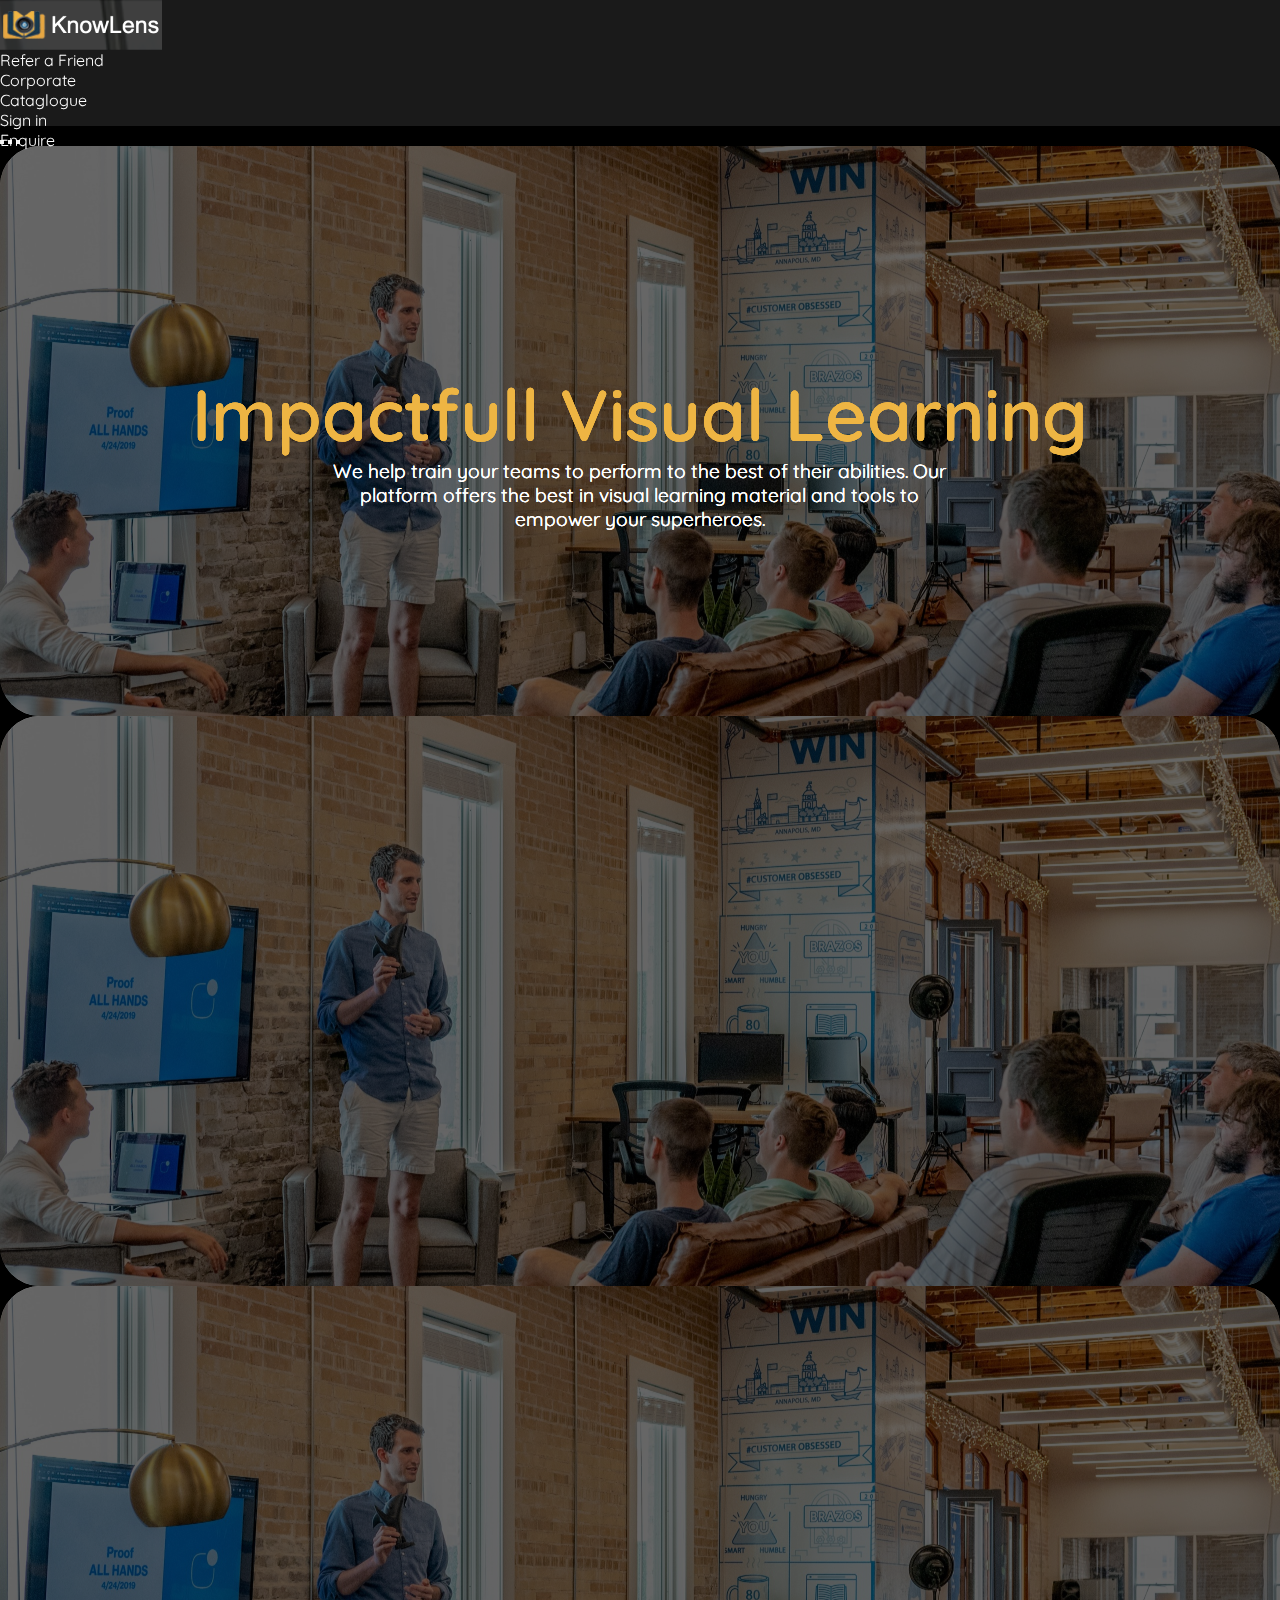
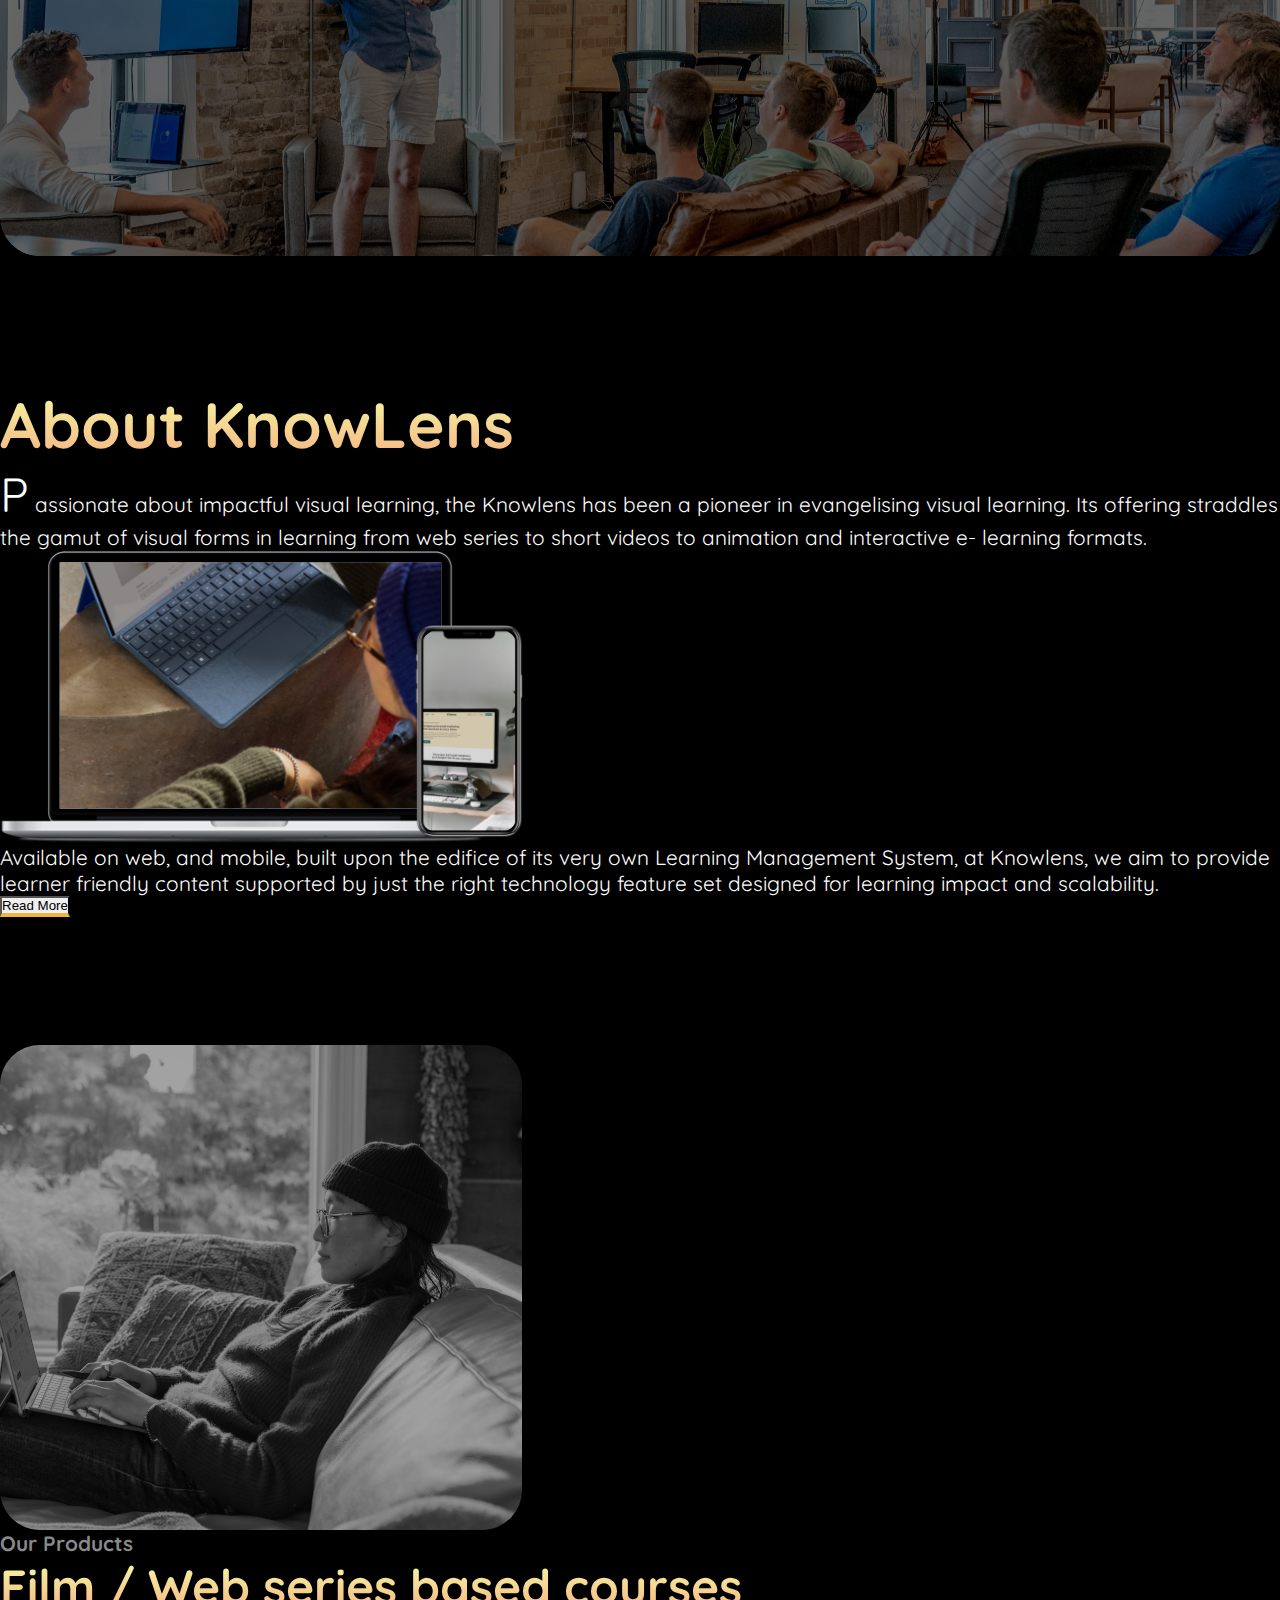
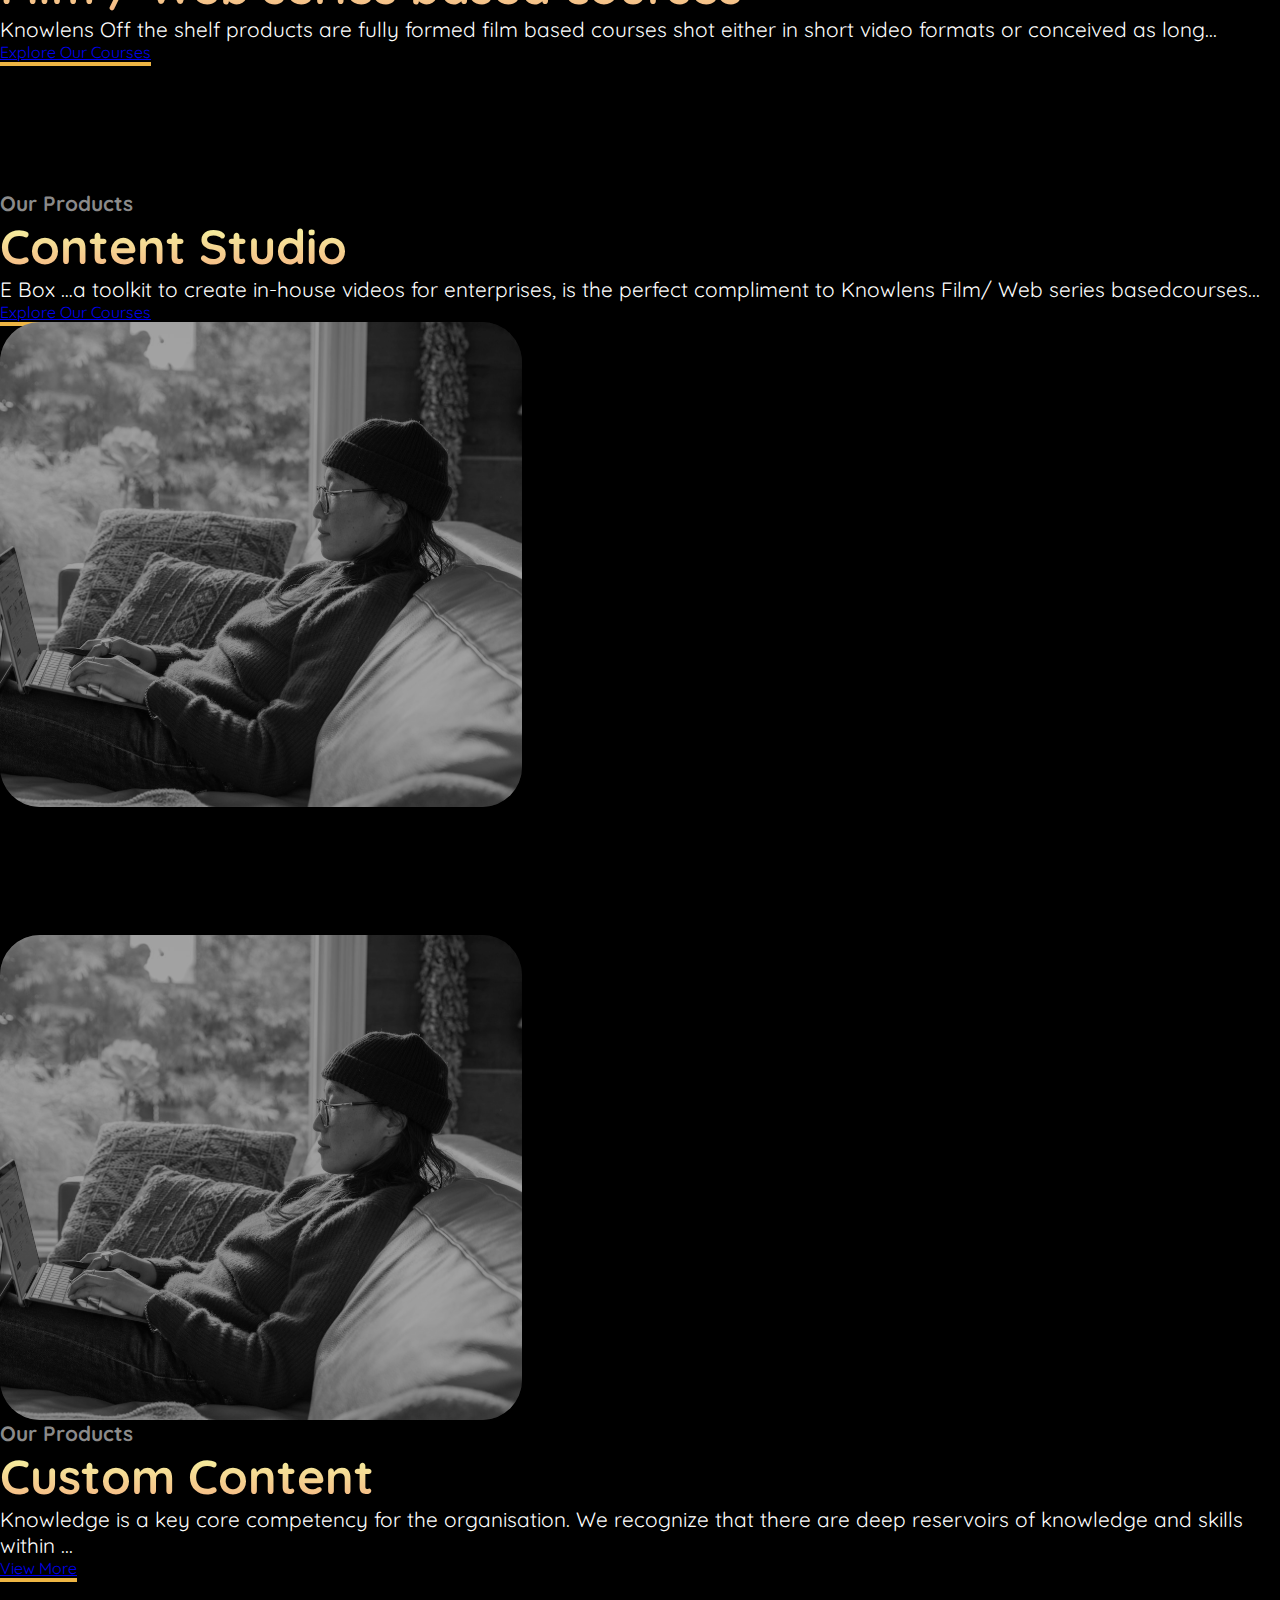
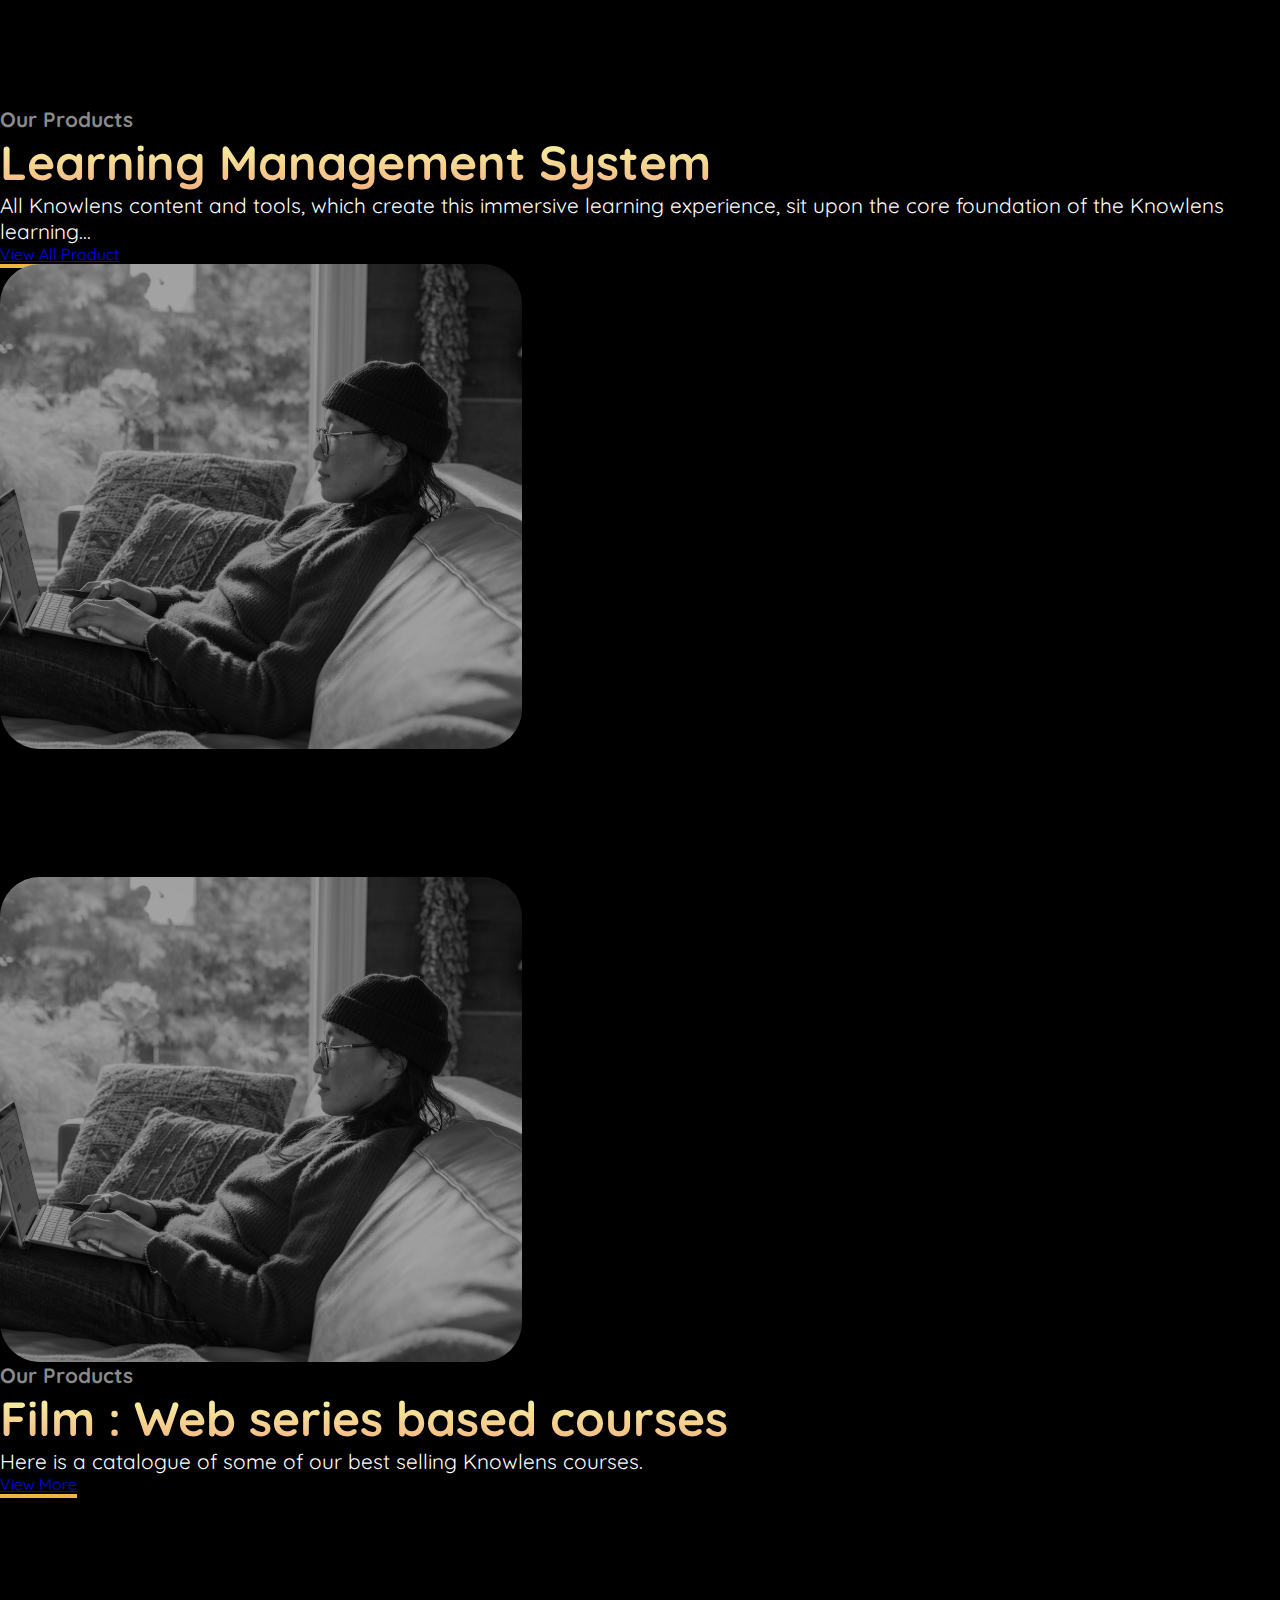
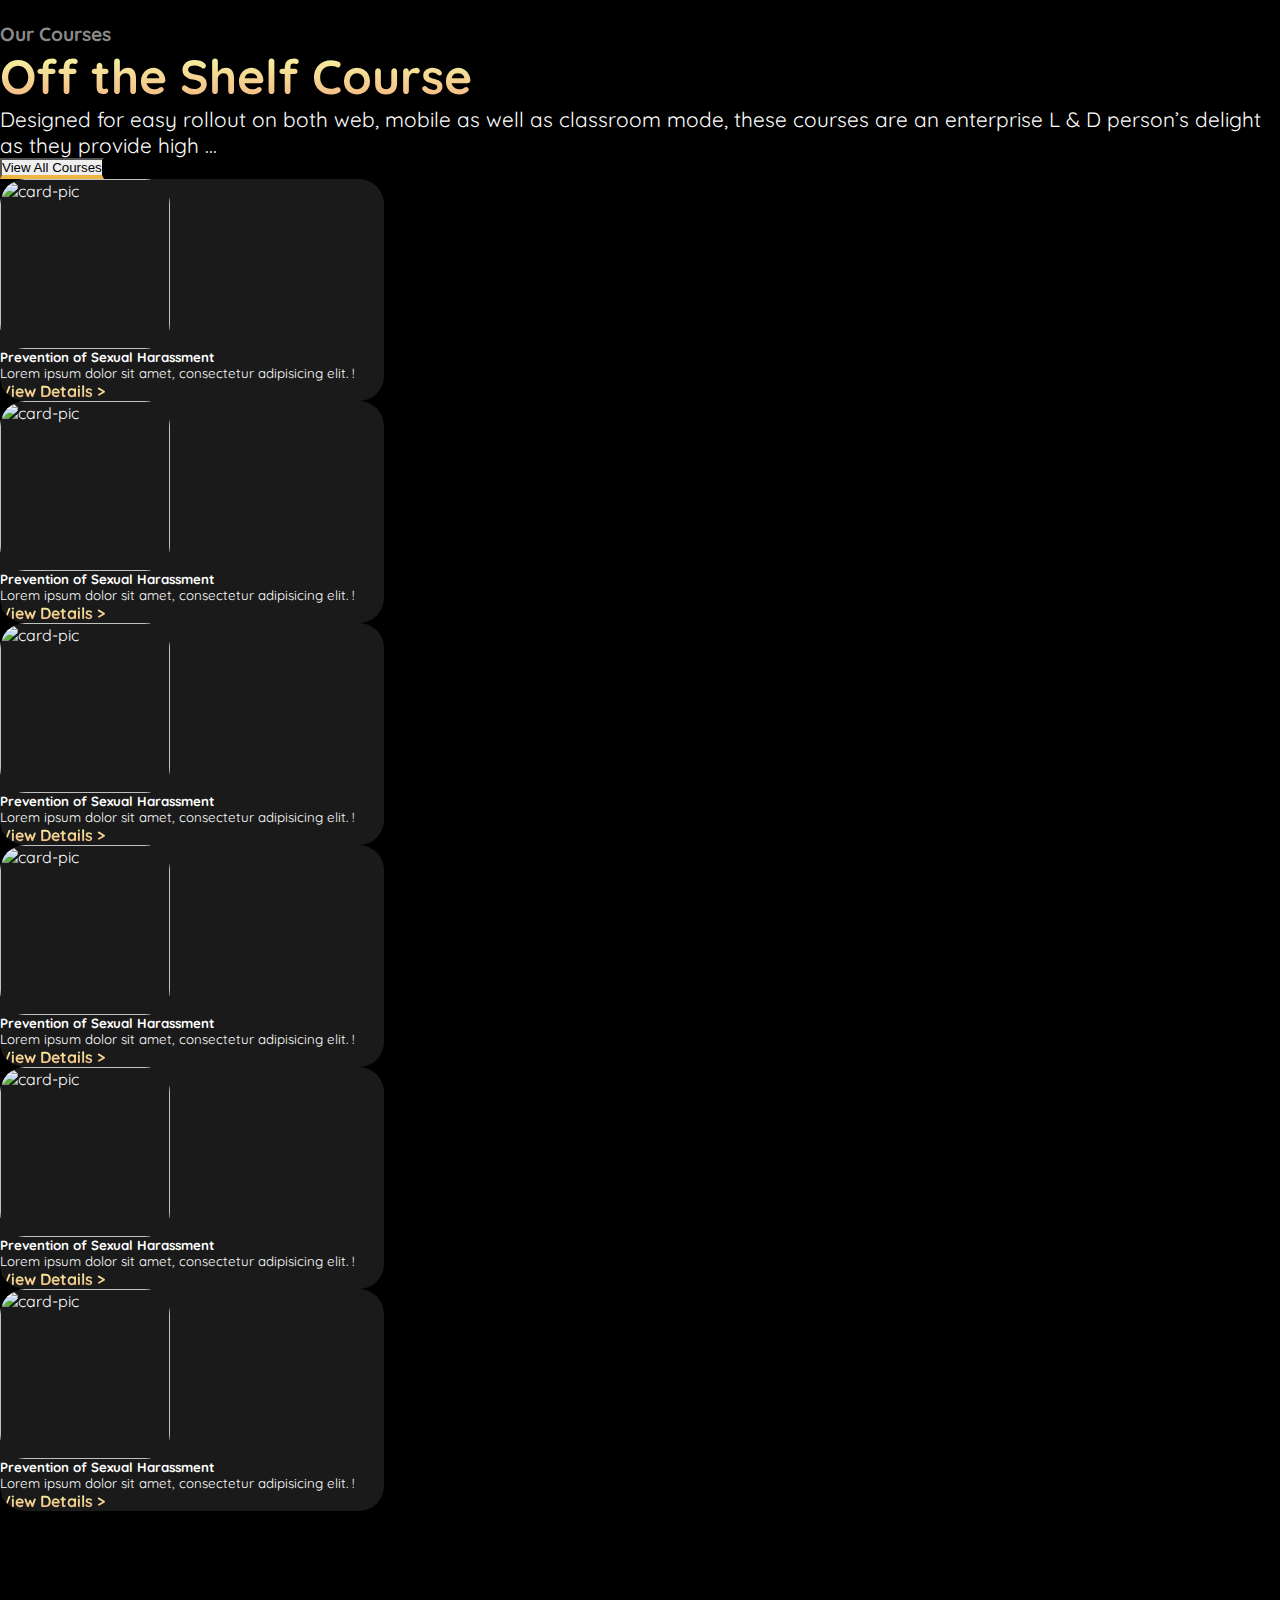
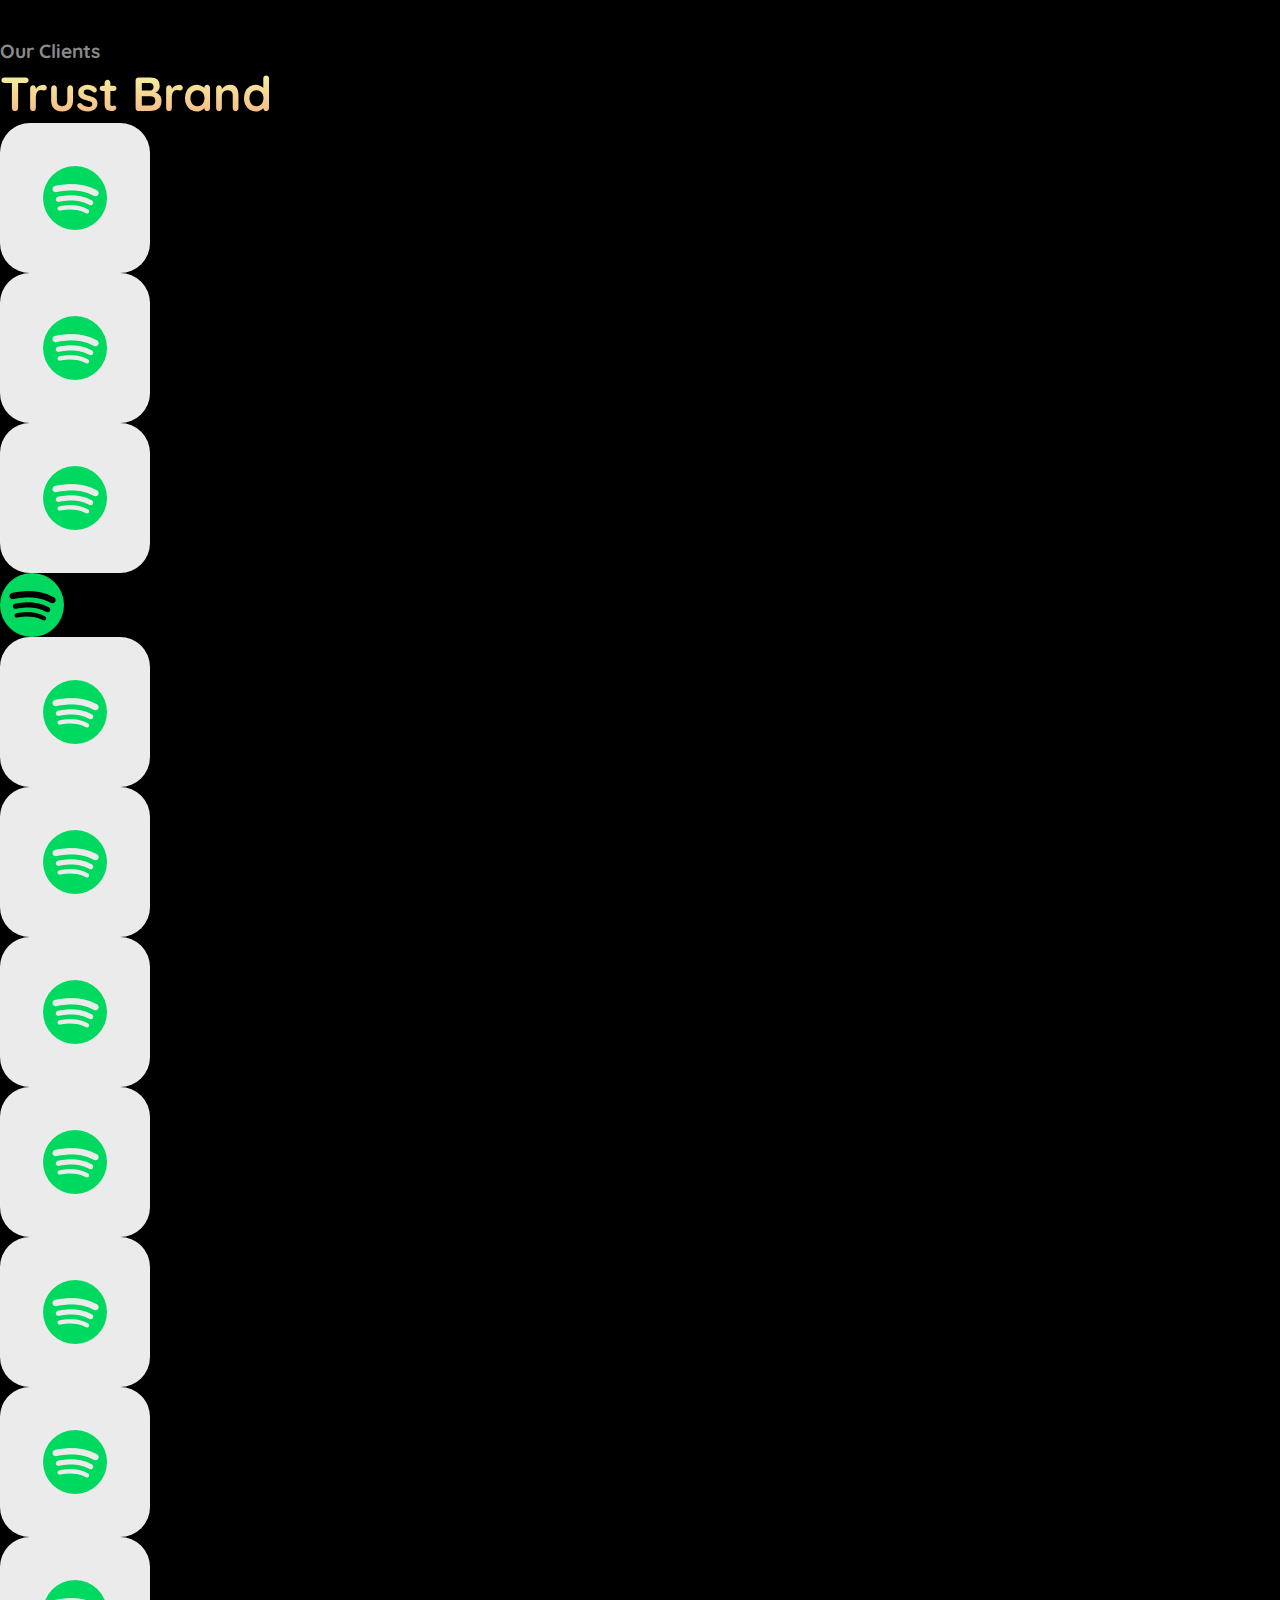
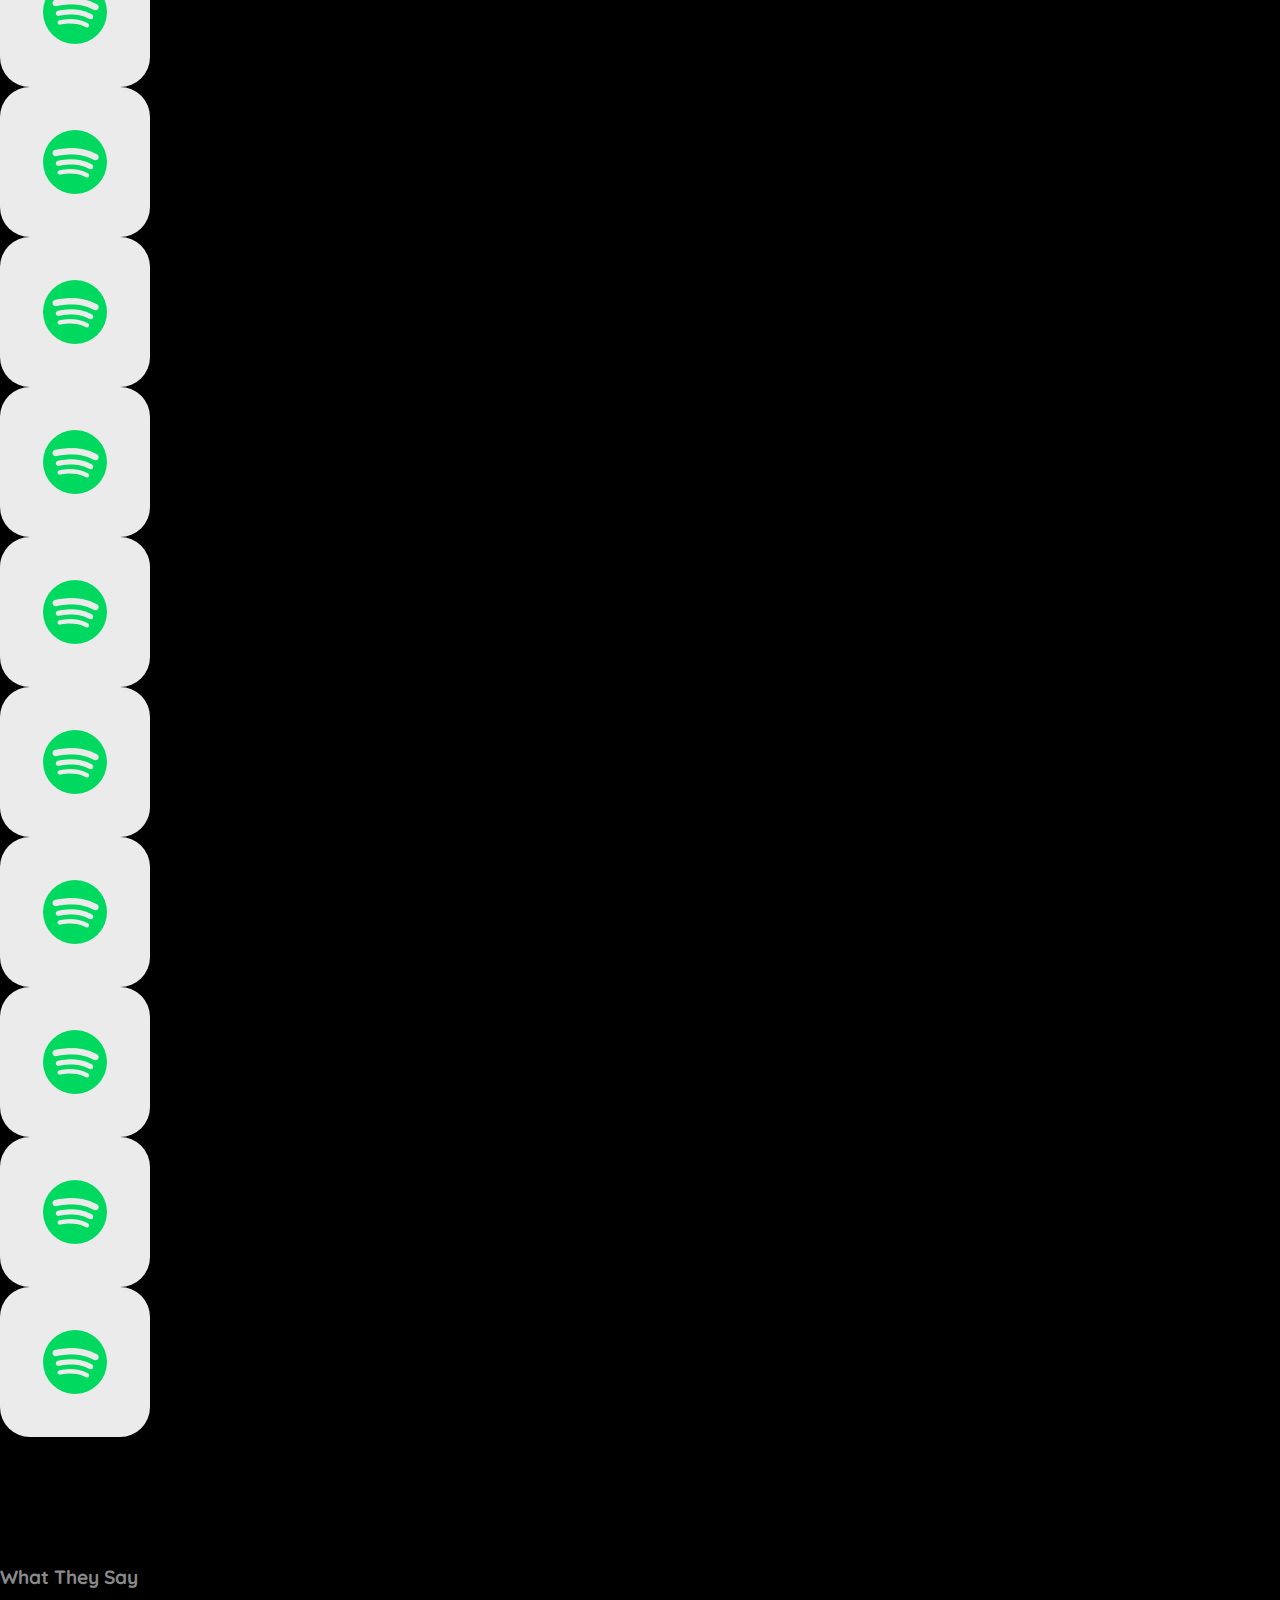
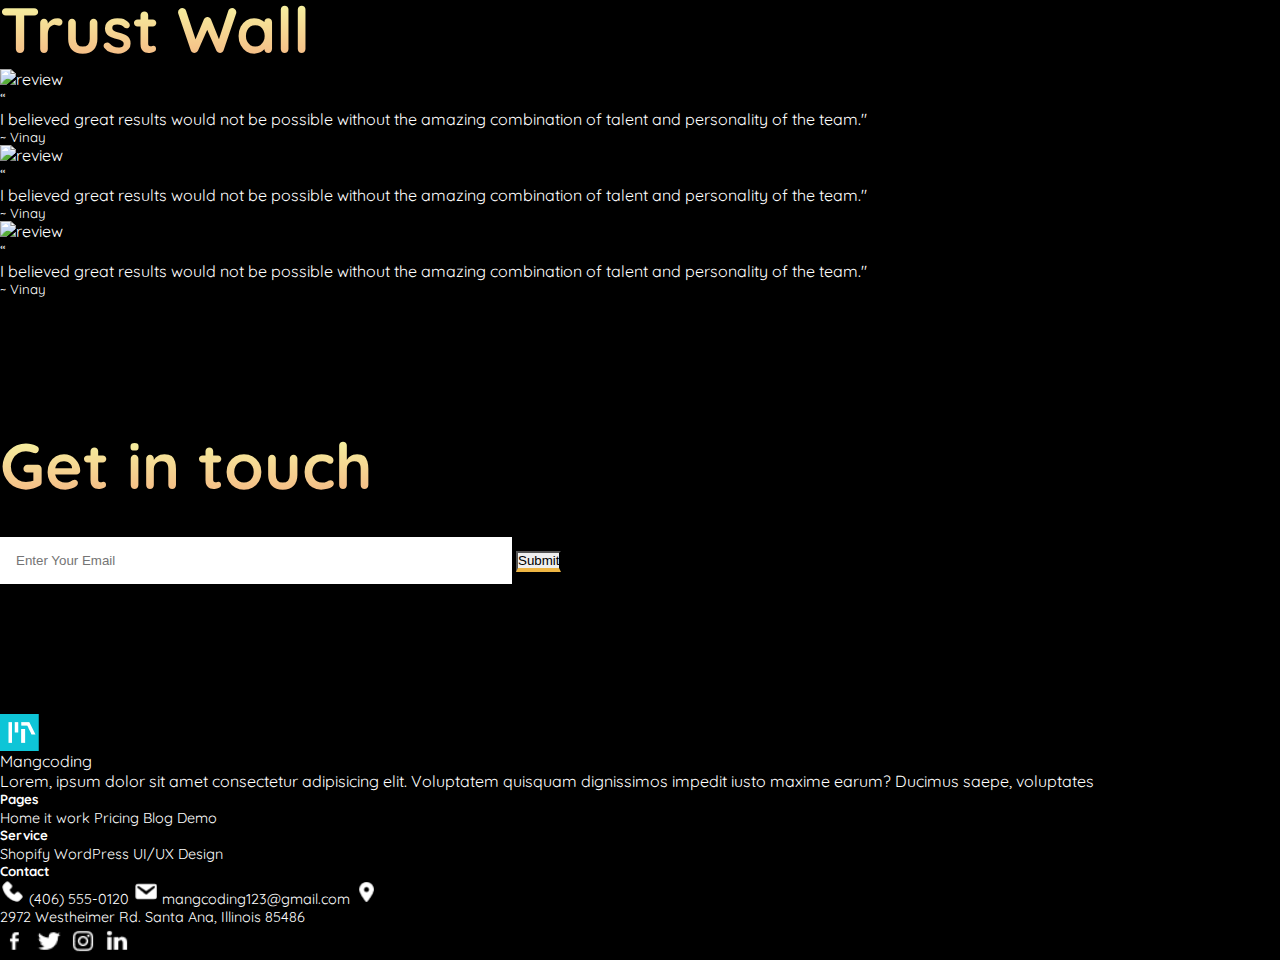
==== commit b7d493a9: "knowlens" ====
--- a/index.html
+++ b/index.html
@@ -81,7 +81,7 @@
                         </div>
                     </div>
                 </div>
-                <button class="carousel-control-prev" type="button" data-bs-target="#carouselExampleIndicators"
+                <!-- <button class="carousel-control-prev" type="button" data-bs-target="#carouselExampleIndicators"
                     data-bs-slide="prev">
                     <span class="carousel-control-prev-icon" aria-hidden="true"></span>
                     <span class="visually-hidden">Previous</span>
@@ -90,7 +90,7 @@
                     data-bs-slide="next">
                     <span class="carousel-control-next-icon" aria-hidden="true"></span>
                     <span class="visually-hidden">Next</span>
-                </button>
+                </button> -->
             </div>
         </div>
 
--- a/index.css
+++ b/index.css
@@ -256,4 +256,25 @@
   background: -webkit-linear-gradient(#F5FFA6, #F5B080);
   -webkit-background-clip: text;
   -webkit-text-fill-color: transparent;
+}
+
+
+.home-wrapper {
+  background: linear-gradient(222deg, black, #000000, #1f2043, #2A162D);
+  background-size: 400% 400%;
+  animation: gradient 15s ease infinite;
+}
+
+@keyframes gradient {
+  0% {
+    background-position: 0% 50%;
+  }
+
+  50% {
+    background-position: 100% 50%;
+  }
+
+  100% {
+    background-position: 0% 50%;
+  }
 }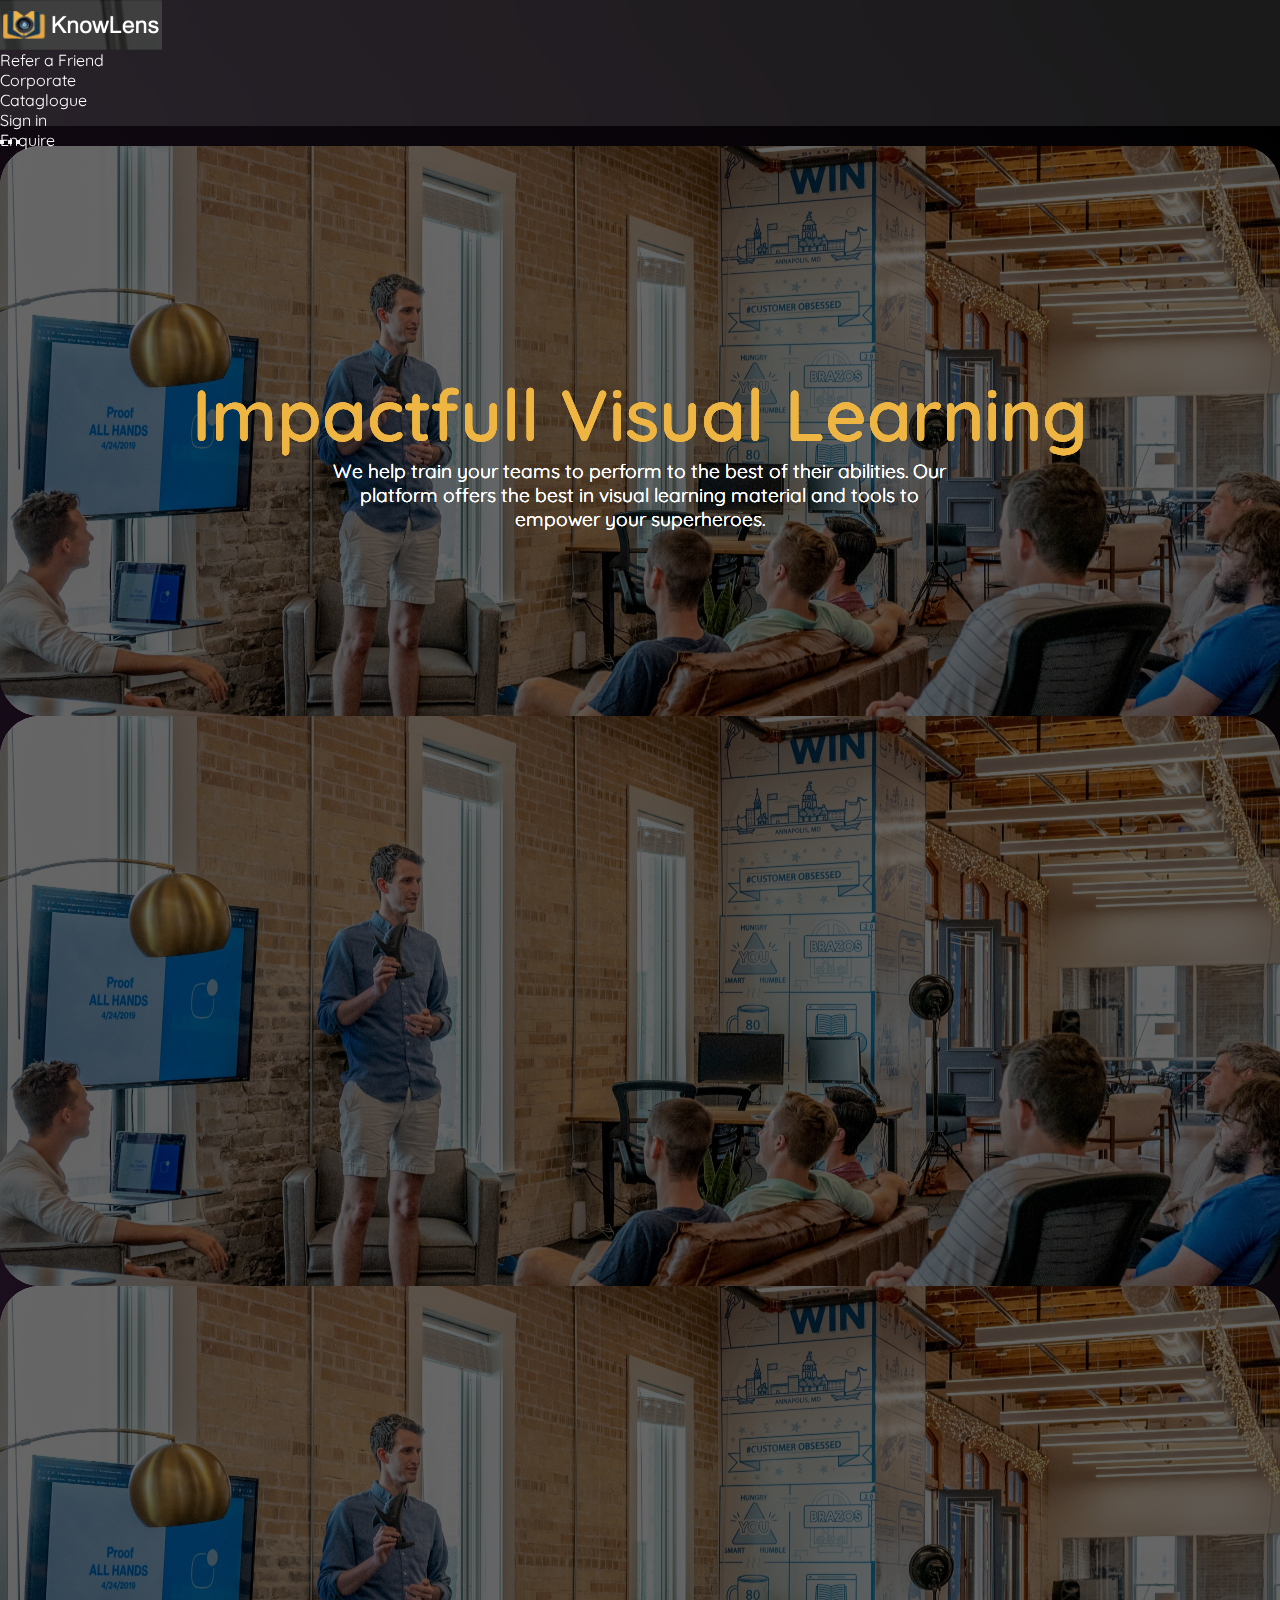
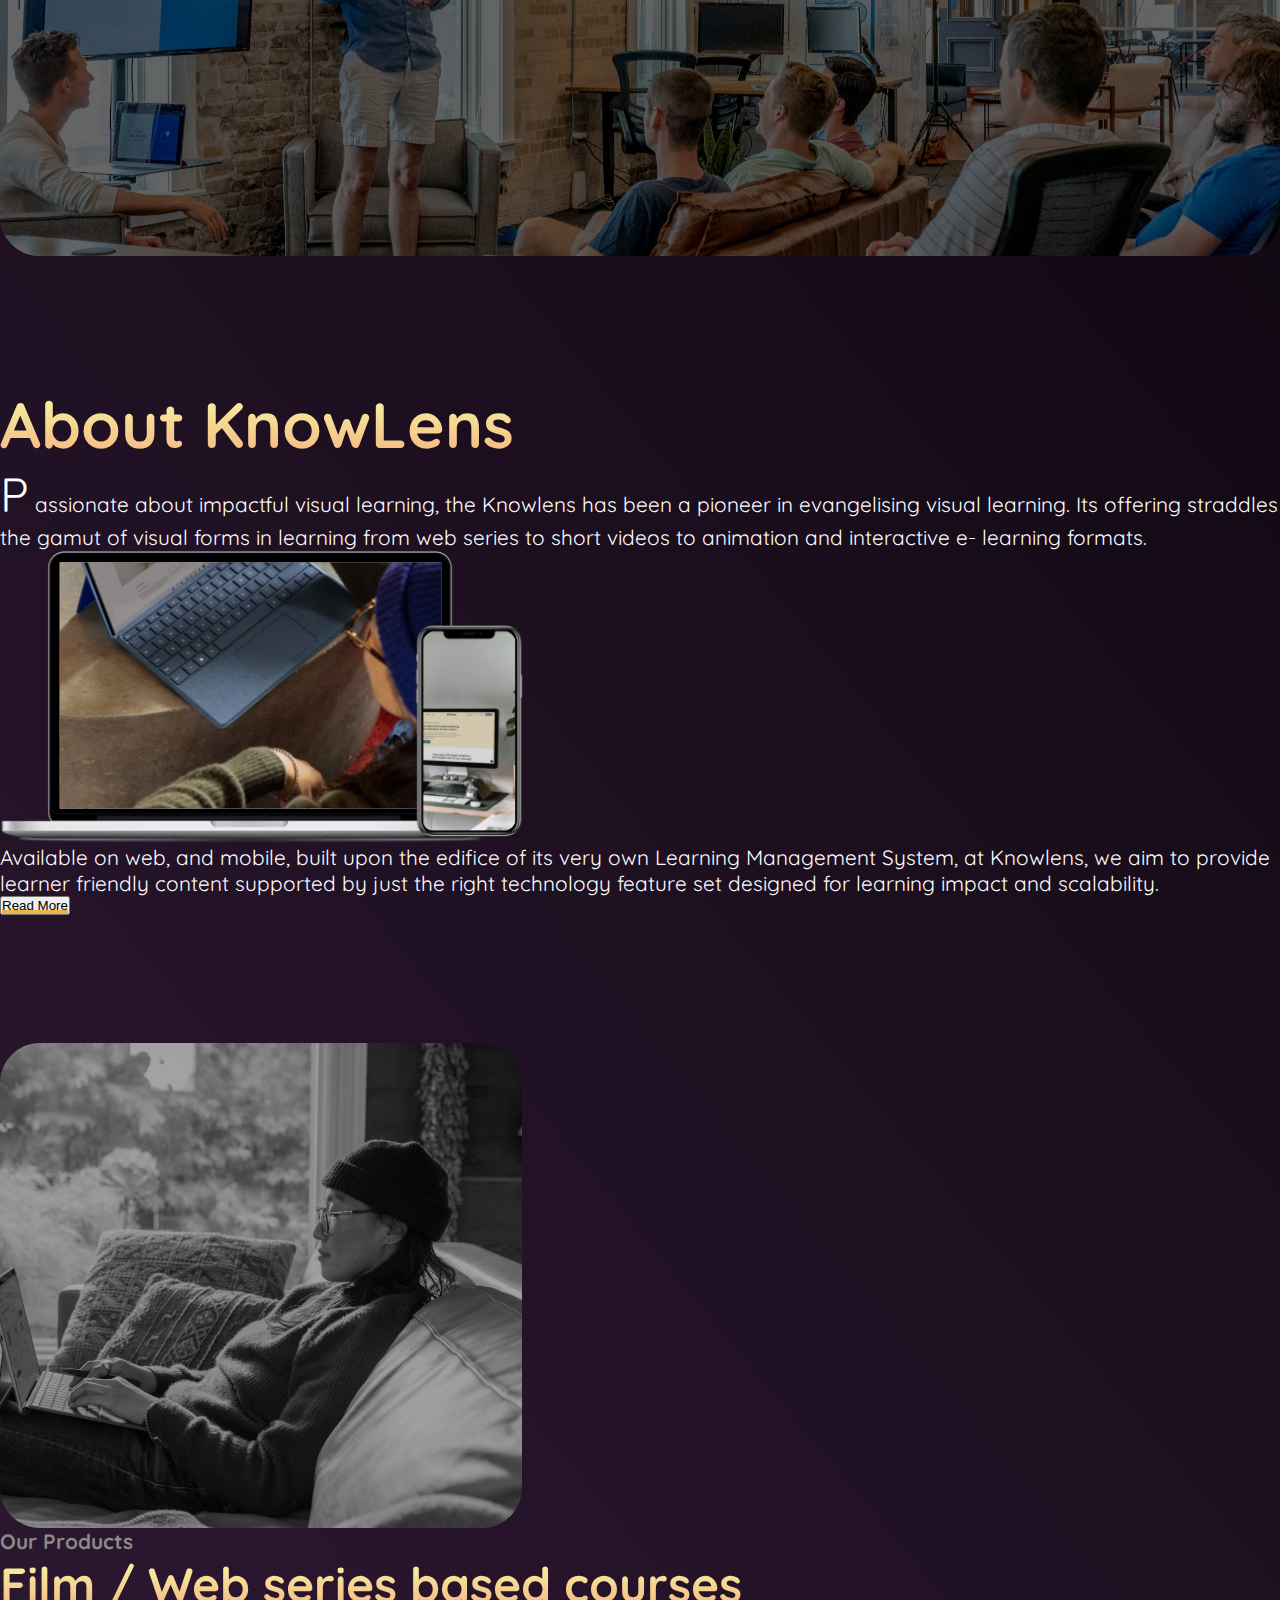
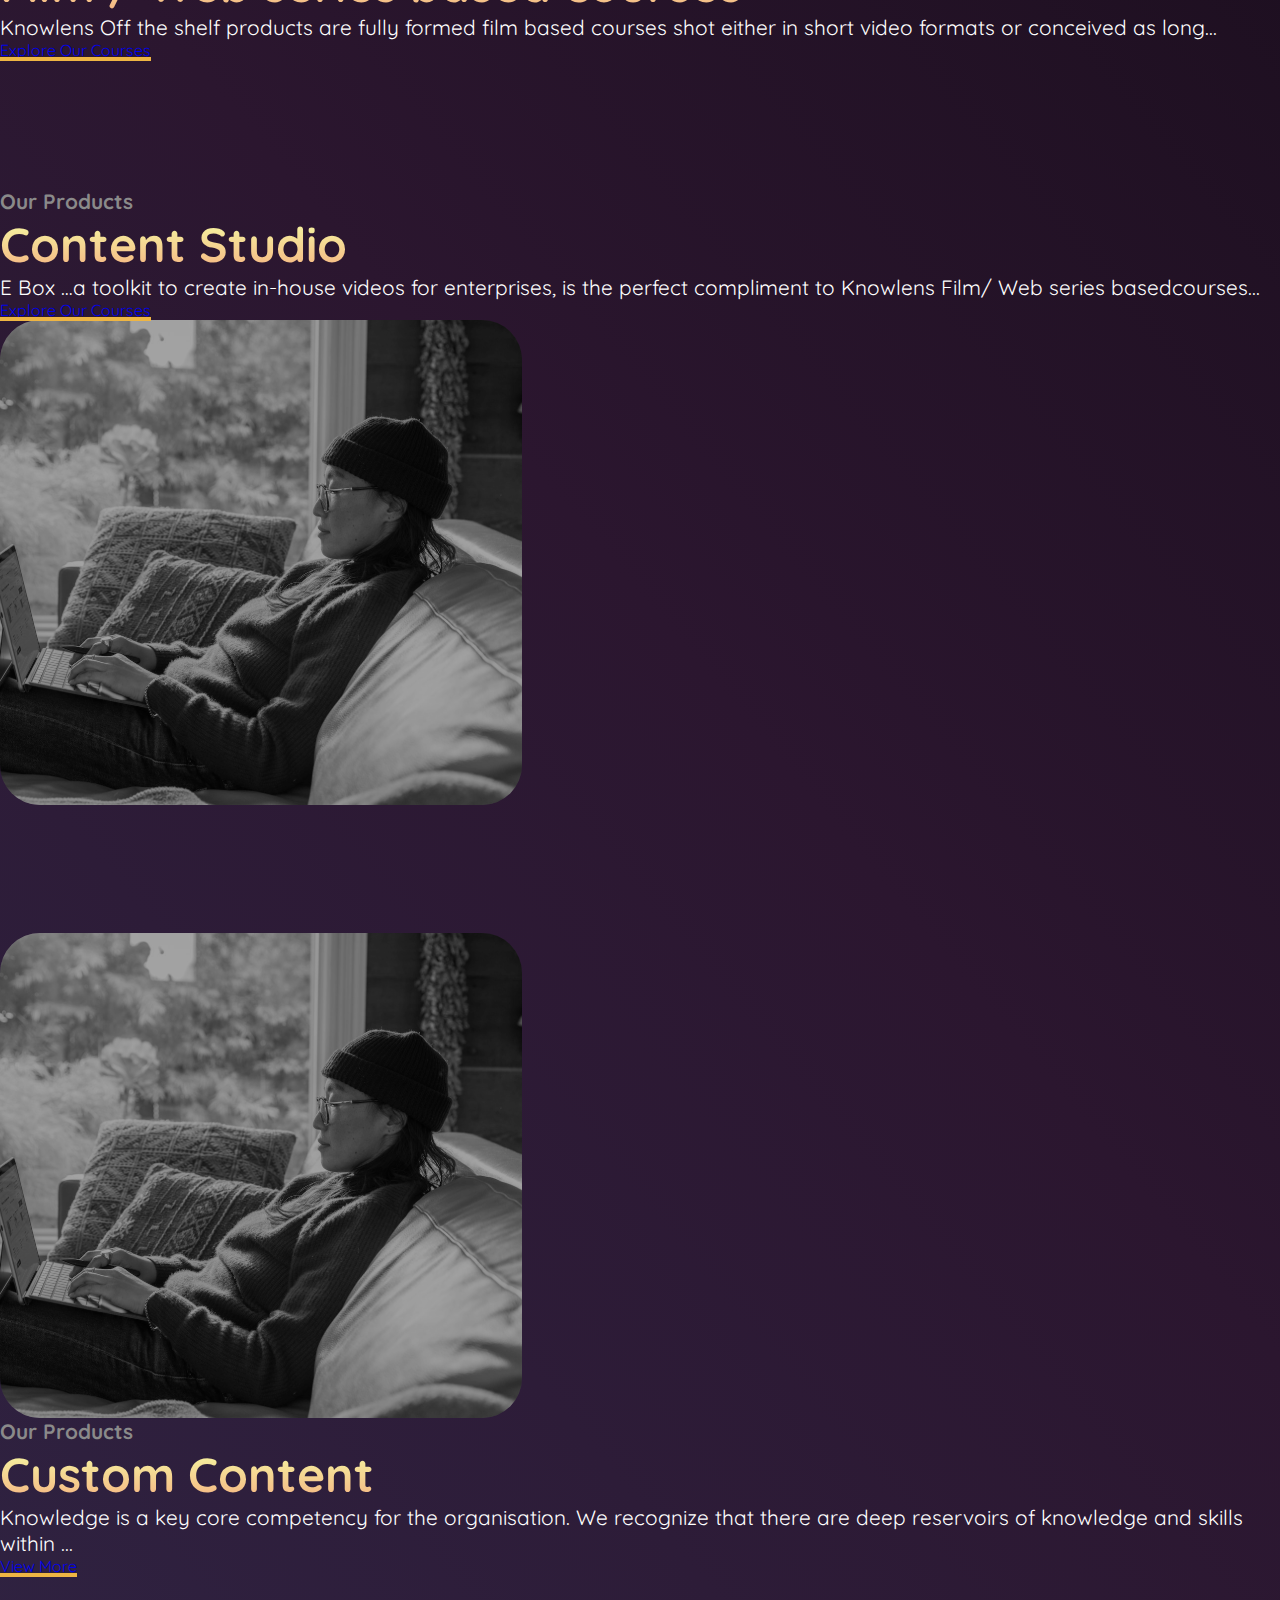
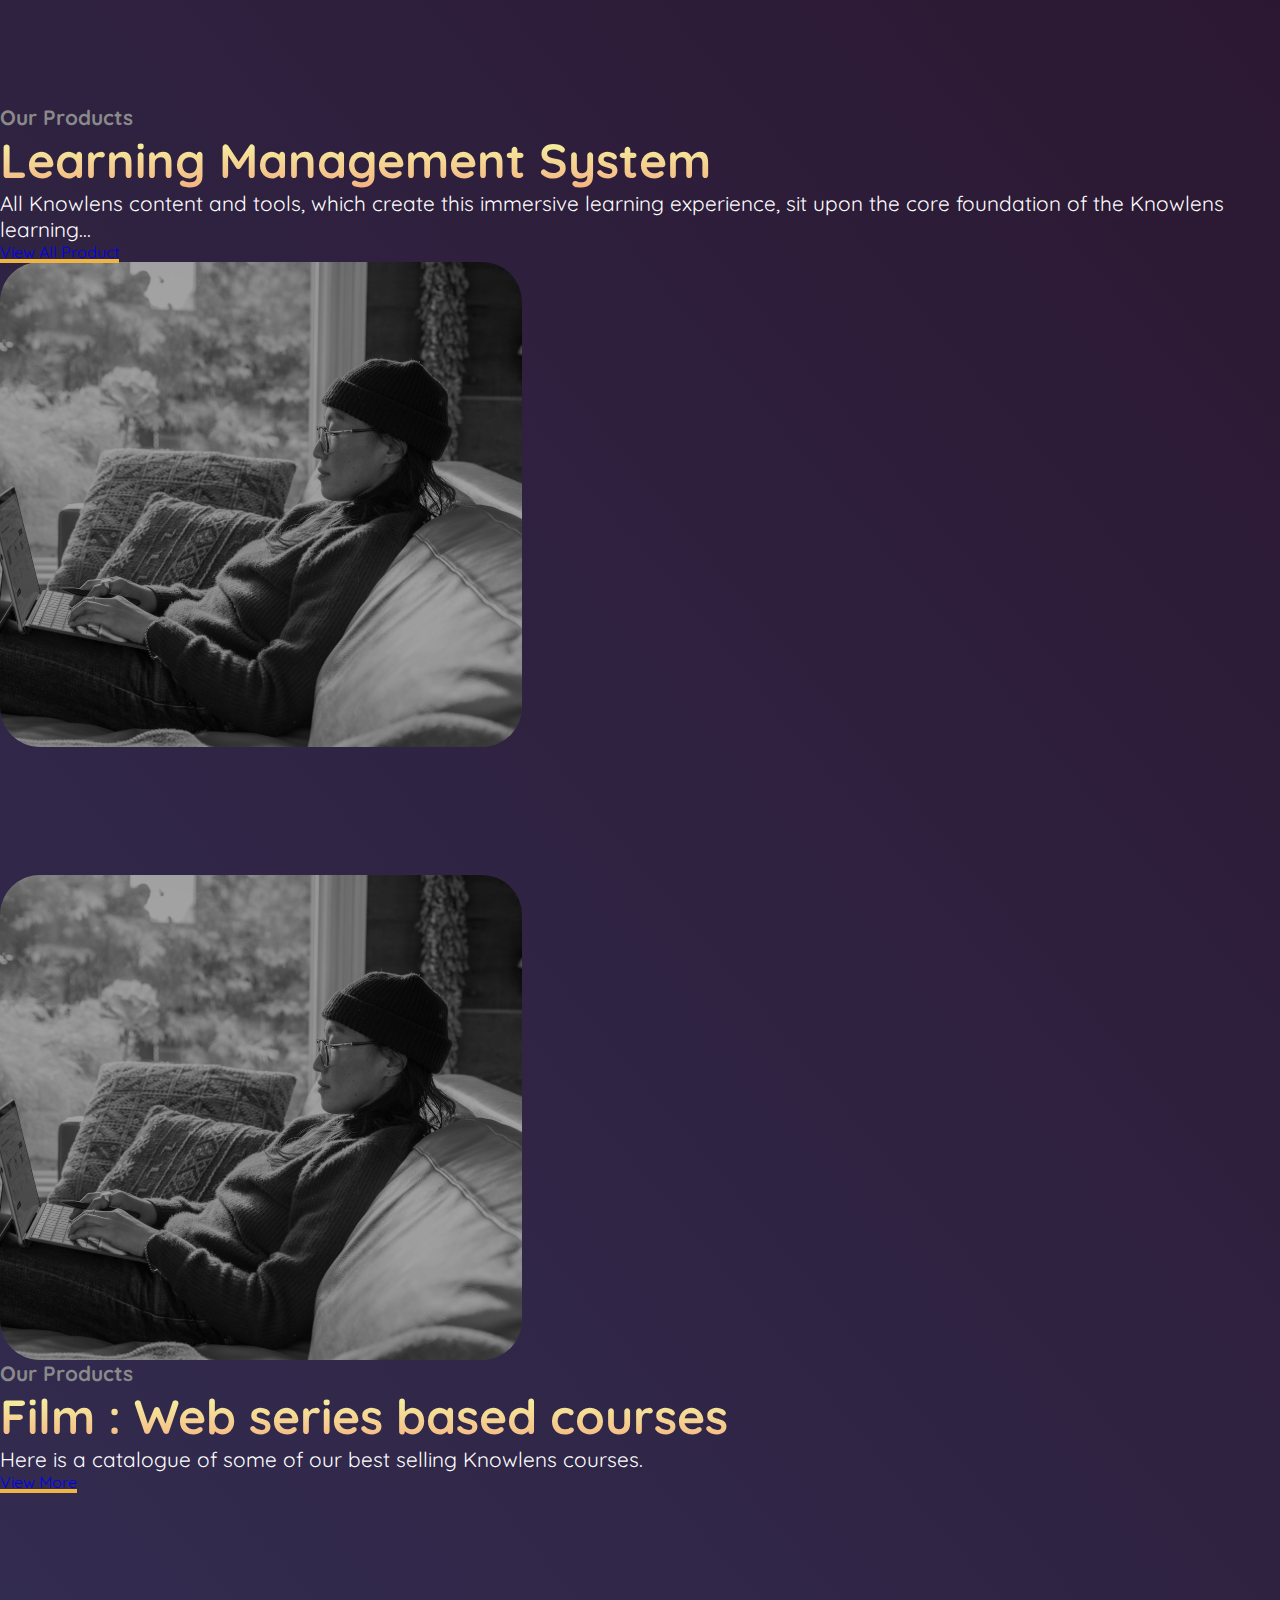
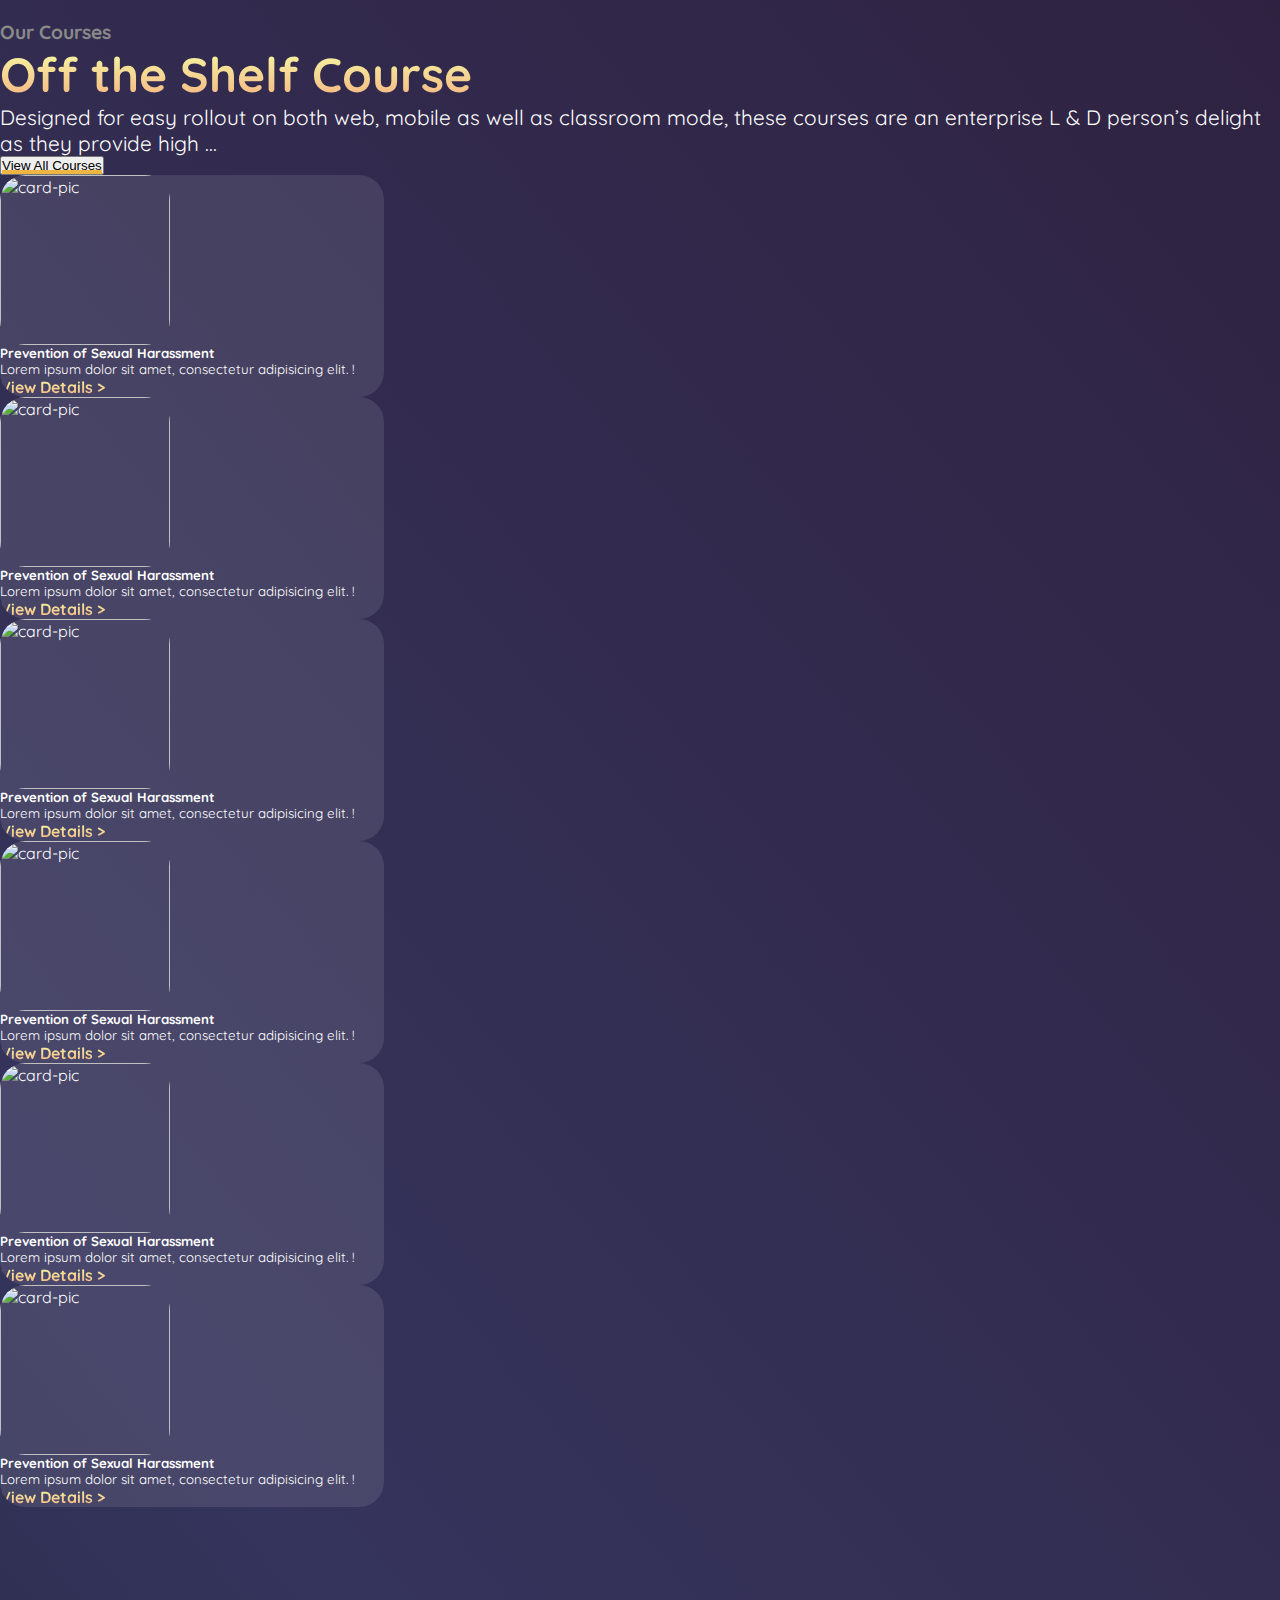
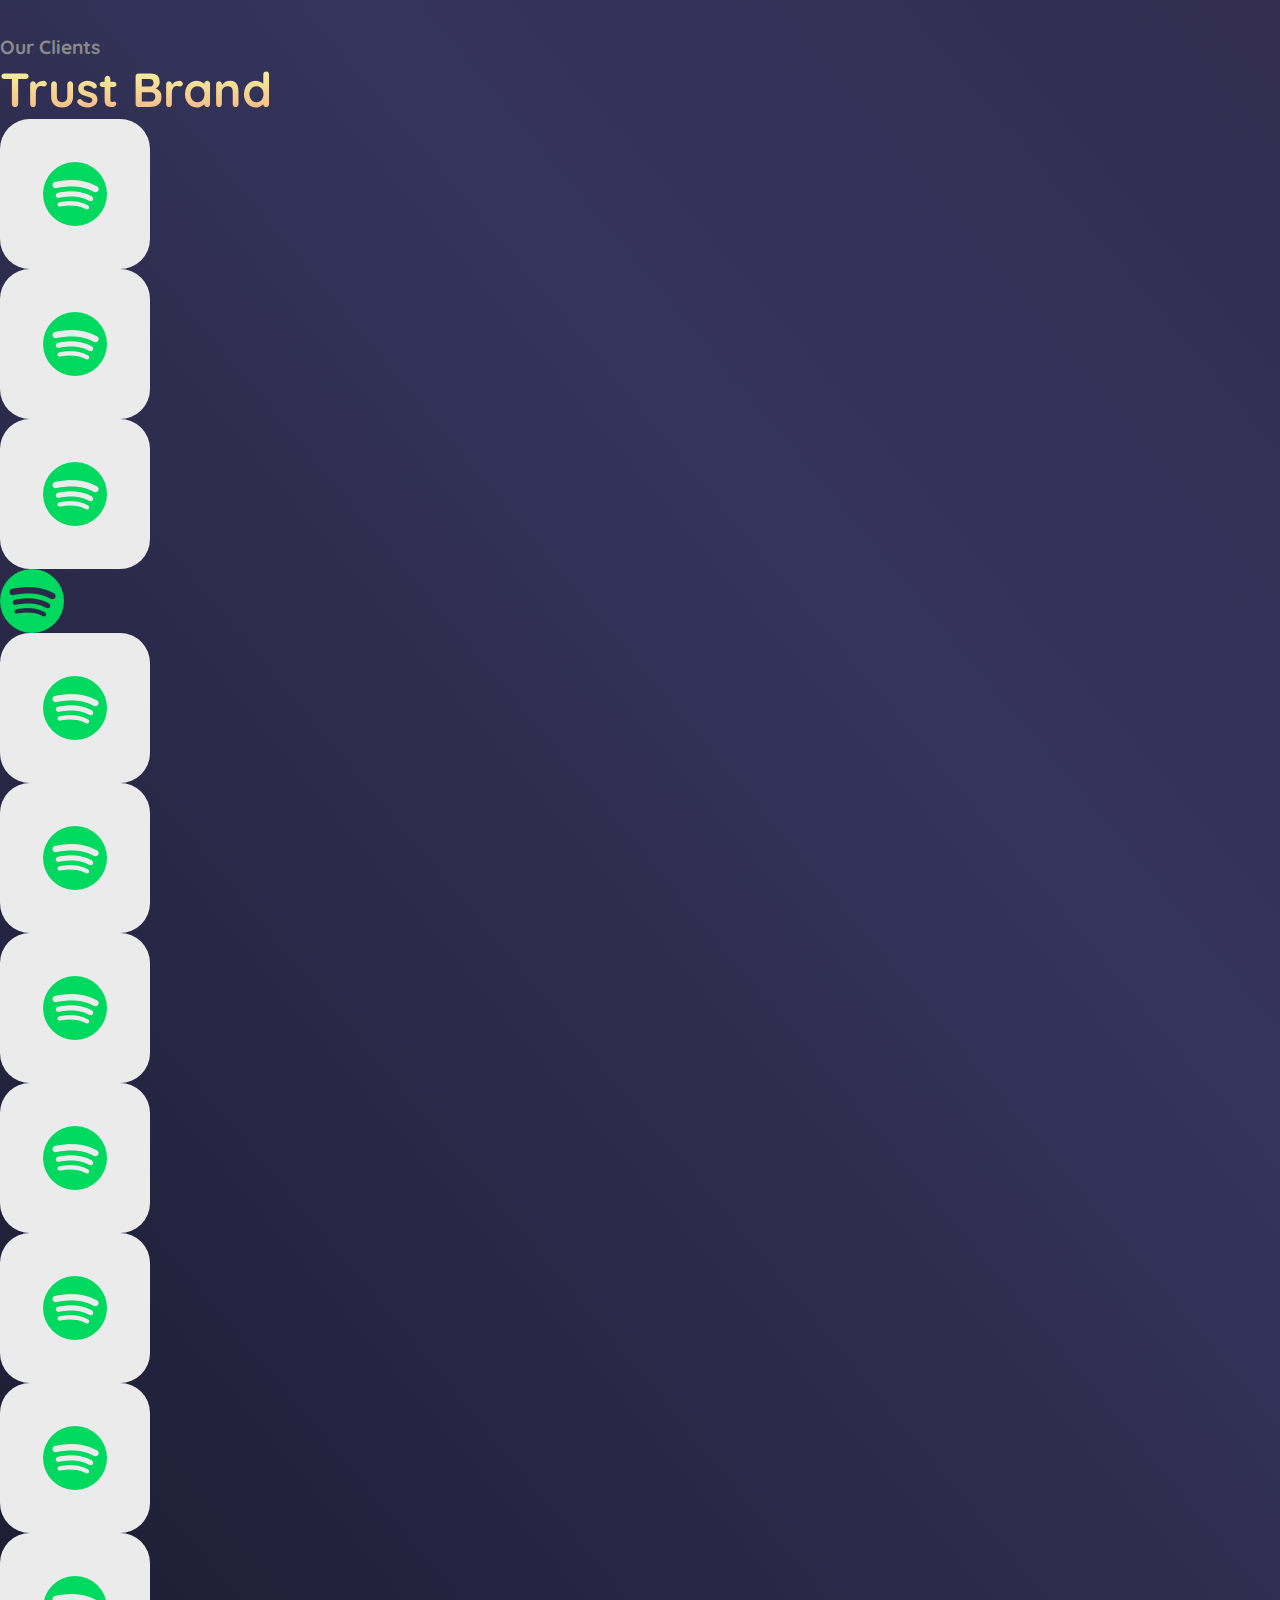
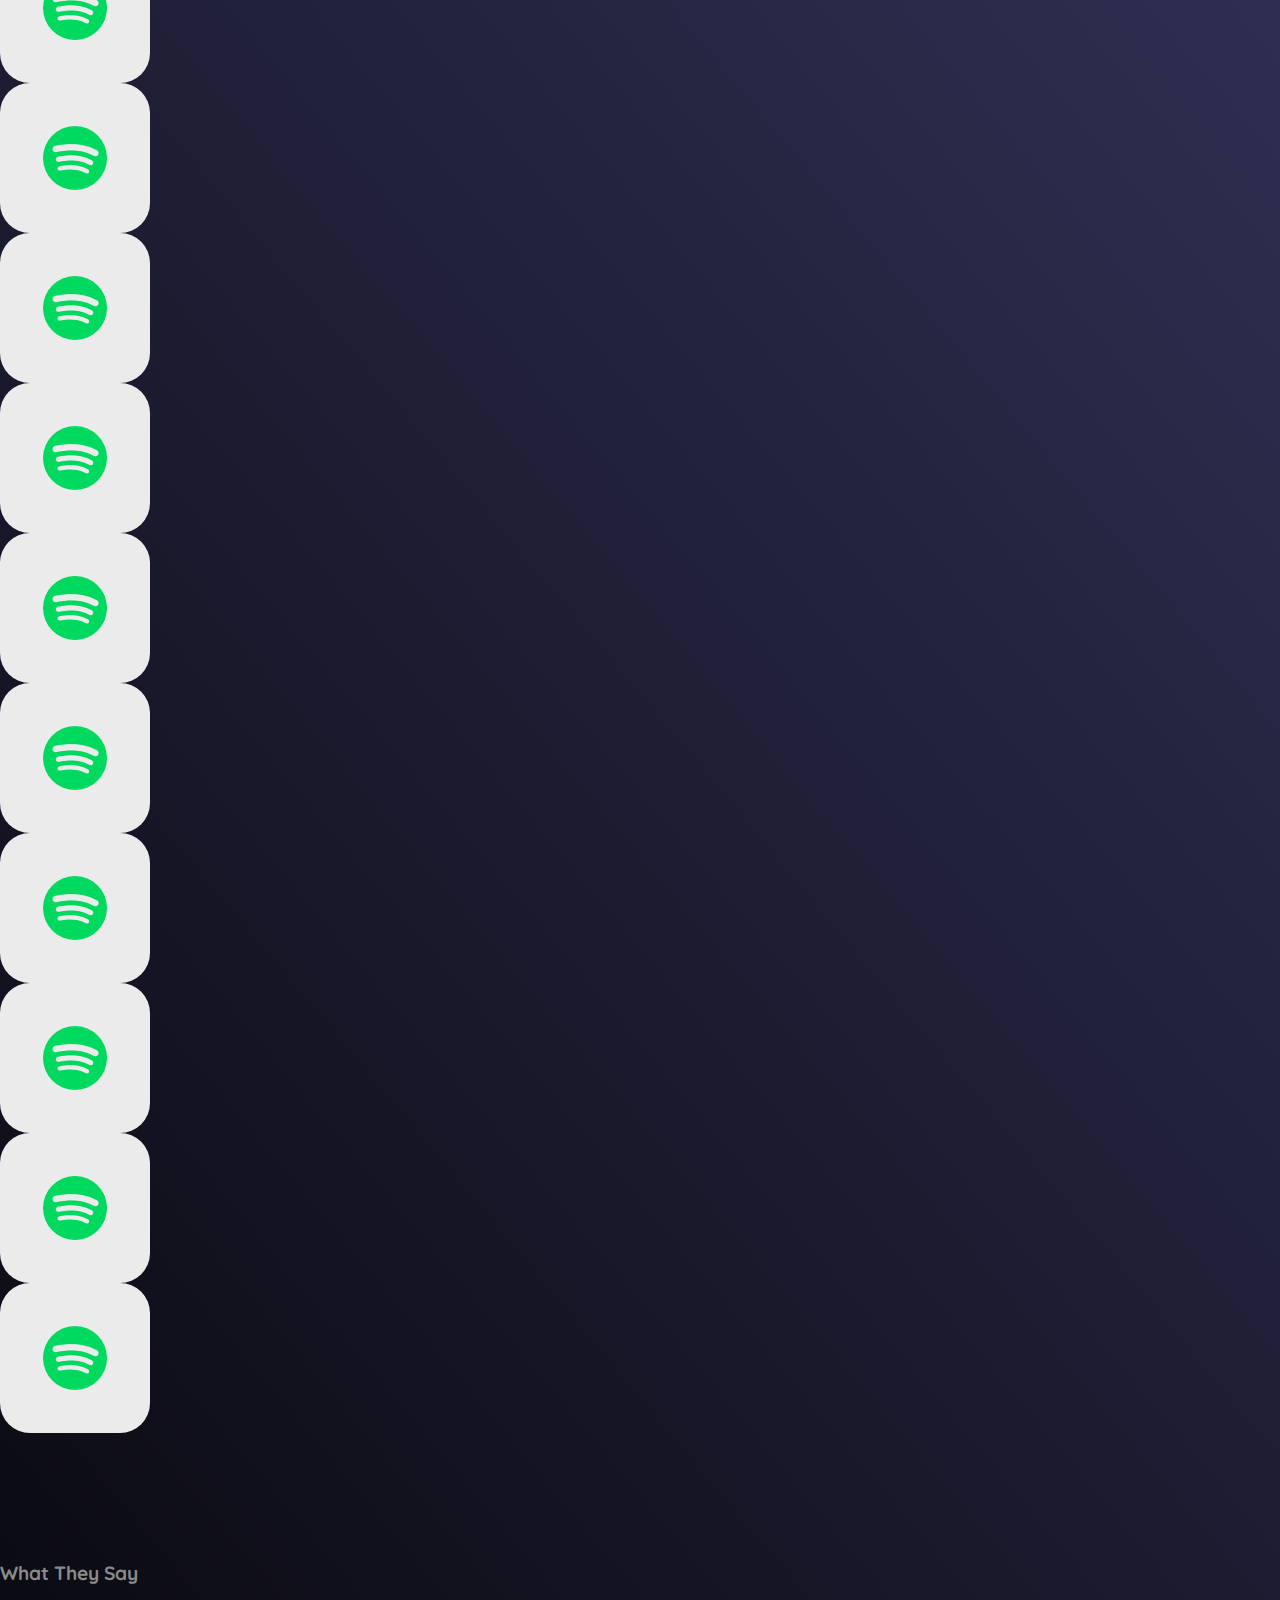
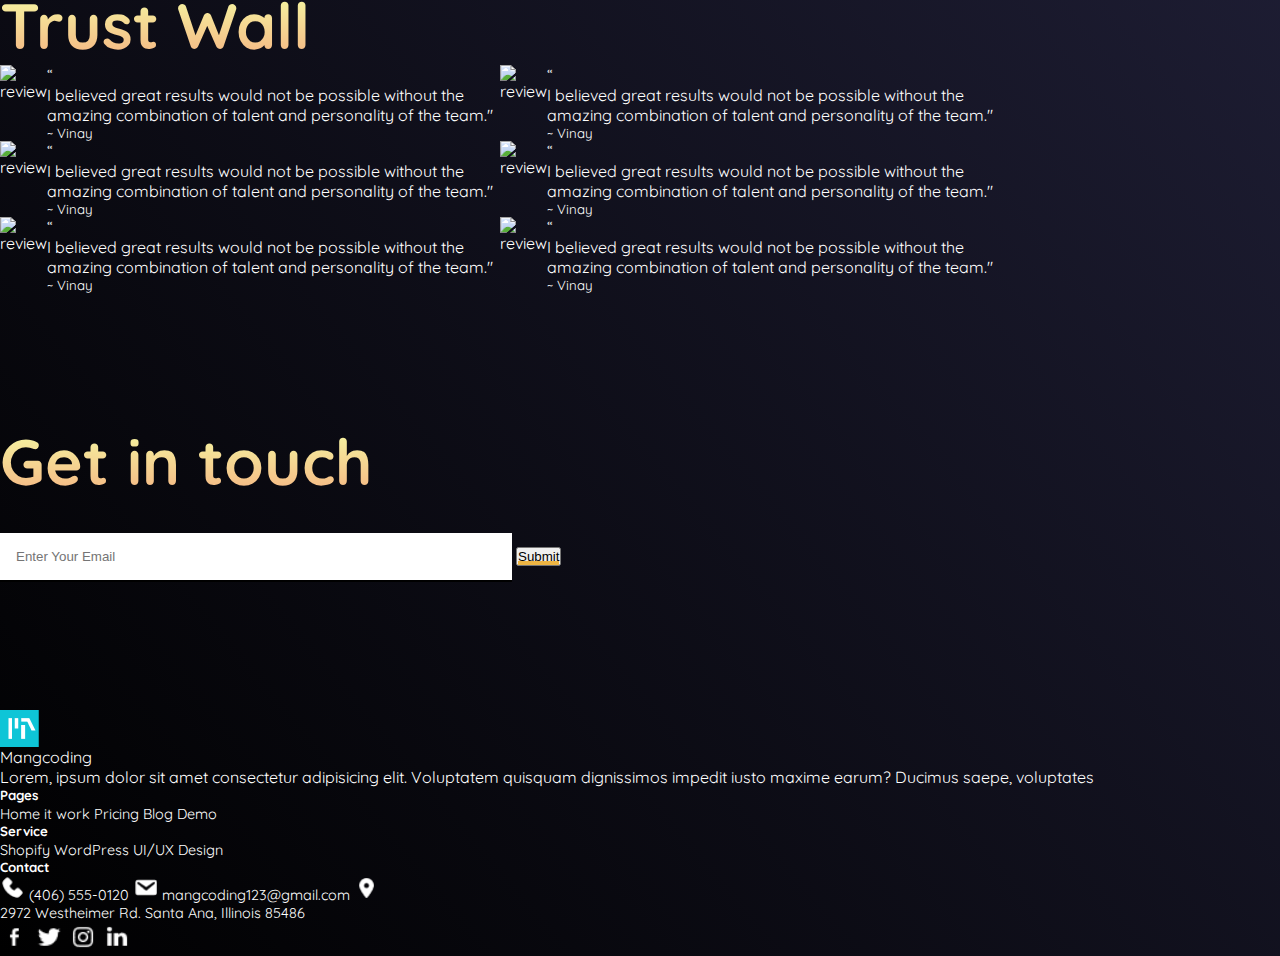
==== commit cfeceae8: "updates in scroll" ====
--- a/index.html
+++ b/index.html
@@ -12,6 +12,8 @@
     <link rel="preconnect" href="https://fonts.gstatic.com" crossorigin>
     <link rel="preconnect" href="https://fonts.googleapis.com">
     <link rel="preconnect" href="https://fonts.gstatic.com" crossorigin>
+    <!-- Include slick carousel CSS -->
+    <link rel="stylesheet" type="text/css" href="https://cdn.jsdelivr.net/npm/slick-carousel@1.8.1/slick/slick.css" />
     <link
         href="https://fonts.googleapis.com/css2?family=League+Spartan:wght@300;400;600;700;800;900&family=Poppins:wght@300;400;500;600;700;800&family=Quicksand:wght@300;400;500;600;700&display=swap"
         rel="stylesheet">
@@ -108,17 +110,17 @@
                         learning. Its offering straddles the gamut of visual forms in learning from web series to short
                         videos to animation and interactive e- learning formats.</p>
                 </div>
-                <div class="col-6">
+                <div class="col-6 ">
                     <img src="./assets/home/about.svg" class="w-100" alt="about">
                 </div>
             </div>
             <div class="d-flex gap-5 justify-content-between">
-                <p class="w-75 ">Available on web, and mobile, built upon the edifice of its very own
+                <p class="w-75 mb-0 mt-3">Available on web, and mobile, built upon the edifice of its very own
                     Learning Management
                     System, at
                     Knowlens, we aim to provide learner friendly content supported by just the right technology feature
                     set designed for learning impact and scalability.</p>
-                <button class="align-self-end p-2 px-4 common-yellow-border">Read More</button>
+                <button class="align-self-end  p-2 px-4 common-yellow-border">Read More</button>
             </div>
         </div>
 
@@ -154,7 +156,7 @@
                     Film/ Web series basedcourses...
                 </p>
                 <a href="./Courses/content-studio.html"
-                    class="p-2 px-4 bg-white d-inline-block common-yellow-border text-black text-decoration-none">Explore
+                    class="p-3  px-4 bg-white d-inline-block common-yellow-border text-black text-decoration-none">Explore
                     Our
                     Courses</a>
             </div>
@@ -175,7 +177,7 @@
                     of knowledge and skills within ...
                 </p>
                 <a href="./Courses/lms.html"
-                    class="p-2 px-4 bg-white d-inline-block common-yellow-border text-black text-decoration-none">View
+                    class="p-3 px-4 bg-white d-inline-block common-yellow-border text-black text-decoration-none">View
                     More</a>
             </div>
         </div>
@@ -191,7 +193,7 @@
                     foundation of the Knowlens learning...
                 </p>
                 <a href="./Courses/customCourses.html"
-                    class="p-2 px-4 bg-white d-inline-block common-yellow-border text-black text-decoration-none">View
+                    class="p-3 px-4 bg-white d-inline-block common-yellow-border text-black text-decoration-none">View
                     All
                     Product</a>
             </div>
@@ -212,7 +214,7 @@
                 <p>Here is a catalogue of some of our best selling Knowlens courses.
                 </p>
                 <a href="./Courses/lms.html"
-                    class="p-2 px-4 bg-white d-inline-block common-yellow-border text-black text-decoration-none">View
+                    class="p-3 px-4 bg-white d-inline-block common-yellow-border text-black text-decoration-none">View
                     More</a>
             </div>
         </div>
@@ -377,97 +379,94 @@
             <h2 class="text-center gradient-text">Trust Wall</h2>
             <div class='mt-5 d-flex flex-column gap-5'>
 
-                <!-- first row -->
-                <div class="overflow-auto d-flex">
-
-                    <div class="col-6 d-flex gap-5">
-                        <img src="./assets/home/home.svg" class="w-75  rounded" style="object-fit: cover;" alt="review">
-                        <div class="col-6 ">
+                <div class="slider">
+                    <div class="slide-track gap-4 col-12">
+                        <div class="slide col-7">
+                            <img src="./assets/home/home.svg" class="w-100" alt="review">
+
+                        </div>
+                        <div class="slide col-7  bg-white text-black p-3">
                             <span>“</span>
-                            <p>I believed great results would not be possible without the amazing combination of talent
+                            <p>I believed great results would not be possible without the amazing combination of
+                                talent
                                 and
                                 personality of the team."</p>
                             <small>~ Vinay</small>
                         </div>
-                    </div>
-                    <!-- <div class="col-6 d-flex gap-5 ">
-                    <img src="./assets/home/home.svg" class="w-75  rounded" style="object-fit: cover;" alt="review">
-                    <div class="col-6 ">
-                        <span>“</span>
-                        <p>I believed great results would not be possible without the amazing combination of talent and
-                            personality of the team."</p>
-                        <small>~ Vinay</small>
-                    </div>
-                </div> -->
-
-                </div>
-                <!-- first row -->
-                <div class="overflow-auto d-flex">
-                    <!-- 
-                <div class="col-6 d-flex gap-5">
-                    <img src="./assets/home/home.svg" class="w-75  rounded" style="object-fit: cover;" alt="review">
-                    <div class="col-6 ">
-                        <span>“</span>
-                        <p>I believed great results would not be possible without the amazing combination of talent and
-                            personality of the team."</p>
-                        <small>~ Vinay</small>
-                    </div>
-                </div>
-                <div class="col-6 d-flex gap-5">
-                    <img src="./assets/home/home.svg" class="w-75  rounded" style="object-fit: cover;" alt="review">
-                    <div class="col-6 ">
-                        <span>“</span>
-                        <p>I believed great results would not be possible without the amazing combination of talent and
-                            personality of the team."</p>
-                        <small>~ Vinay</small>
-                    </div>
-                </div> -->
-                    <div class="col-6 d-flex gap-5">
-                        <img src="./assets/home/home.svg" class="w-75  rounded" style="object-fit: cover;" alt="review">
-                        <div class="col-6 ">
+                        <div class="slide col-7">
+                            <img src="./assets/home/home.svg" class="w-100" alt="review">
+
+                        </div>
+                        <div class="slide col-7  bg-white text-black p-3">
                             <span>“</span>
-                            <p>I believed great results would not be possible without the amazing combination of talent
+                            <p>I believed great results would not be possible without the amazing combination of
+                                talent
                                 and
                                 personality of the team."</p>
                             <small>~ Vinay</small>
                         </div>
                     </div>
-
-                </div>
-
-                <!-- first row -->
-                <div class="overflow-auto d-flex">
-
-                    <!-- <div class="col-6 d-flex gap-5">
-                    <img src="./assets/home/home.svg" class="w-75  rounded" style="object-fit: cover;" alt="review">
-                    <div class="col-6 ">
-                        <span>“</span>
-                        <p>I believed great results would not be possible without the amazing combination of talent and
-                            personality of the team."</p>
-                        <small>~ Vinay</small>
-                    </div>
-                </div>
-                <div class="col-6 d-flex gap-5">
-                    <img src="./assets/home/home.svg" class="w-75  rounded" style="object-fit: cover;" alt="review">
-                    <div class="col-6 ">
-                        <span>“</span>
-                        <p>I believed great results would not be possible without the amazing combination of talent and
-                            personality of the team."</p>
-                        <small>~ Vinay</small>
-                    </div>
-                </div> -->
-                    <div class="col-6 d-flex gap-5">
-                        <img src="./assets/home/home.svg" class="w-75  rounded" style="object-fit: cover;" alt="review">
-                        <div class="col-6 ">
+                </div>
+                <!-- second row -->
+
+                <div class="slider">
+                    <div class="slide-track-2 gap-4 col-12">
+                        <div class="slide col-7">
+                            <img src="./assets/home/home.svg" class="w-100" alt="review">
+
+                        </div>
+                        <div class="slide col-7  bg-white text-black p-3">
                             <span>“</span>
-                            <p>I believed great results would not be possible without the amazing combination of talent
+                            <p>I believed great results would not be possible without the amazing combination of
+                                talent
                                 and
                                 personality of the team."</p>
                             <small>~ Vinay</small>
                         </div>
-                    </div>
-
-                </div>
+                        <div class="slide col-7">
+                            <img src="./assets/home/home.svg" class="w-100" alt="review">
+
+                        </div>
+                        <div class="slide col-7  bg-white text-black p-3">
+                            <span>“</span>
+                            <p>I believed great results would not be possible without the amazing combination of
+                                talent
+                                and
+                                personality of the team."</p>
+                            <small>~ Vinay</small>
+                        </div>
+                    </div>
+                </div>
+
+                <div class="slider">
+                    <div class="slide-track  gap-4 col-12">
+                        <div class="slide col-7">
+                            <img src="./assets/home/home.svg" class="w-100" alt="review">
+
+                        </div>
+                        <div class="slide col-7  bg-white text-black p-3">
+                            <span>“</span>
+                            <p>I believed great results would not be possible without the amazing combination of
+                                talent
+                                and
+                                personality of the team."</p>
+                            <small>~ Vinay</small>
+                        </div>
+                        <div class="slide col-7">
+                            <img src="./assets/home/home.svg" class="w-100" alt="review">
+
+                        </div>
+                        <div class="slide col-7  bg-white text-black p-3">
+                            <span>“</span>
+                            <p>I believed great results would not be possible without the amazing combination of
+                                talent
+                                and
+                                personality of the team."</p>
+                            <small>~ Vinay</small>
+                        </div>
+                    </div>
+                </div>
+                <!-- first row -->
 
             </div>
         </div>
@@ -552,6 +551,9 @@
         integrity="sha384-HwwvtgBNo3bZJJLYd8oVXjrBZt8cqVSpeBNS5n7C8IVInixGAoxmnlMuBnhbgrkm"
         crossorigin="anonymous"></script>
 
+    <script src="https://code.jquery.com/jquery-3.6.0.min.js"></script>
+    <script type="text/javascript" src="https://cdn.jsdelivr.net/npm/slick-carousel@1.8.1/slick/slick.min.js"></script>
+
 </body>
 
 </html>--- a/index.css
+++ b/index.css
@@ -249,7 +249,62 @@
 }
 
 .common-yellow-border {
-  border-bottom: 4px solid #EEB543;
+  /* border-bottom: 4px solid #EEB543; */
+  position: relative;
+  /* display: inline-block; */
+  /* min-height: 60px; */
+}
+
+/* .common-yellow-border:hover {
+  background-color: #EEB543 !important;
+  transform: scale(1.02);
+} */
+
+.common-yellow-border::before {
+  content: "";
+  height: 4px;
+  width: 100%;
+  bottom: -4%;
+  left: 0;
+  background-color: #EEB543;
+  position: absolute;
+}
+
+.common-yellow-border:hover {
+  background-color: #EEB543 !important;
+}
+
+.common-yellow-border:hover::before {
+  /* background-color: #EEB543 !important;
+  transition: 0.3s;
+  align-self: flex-end;
+  border-bottom: 2px solid #EEB543; */
+  height: 10px;
+}
+
+.common-yellow-border:not(:hover)::before {
+  animation: bounce 0.3s ease-in;
+}
+
+
+
+@keyframes bounce {
+
+  0%,
+  50%,
+  100% {
+    height: 4px;
+  }
+
+  25% {
+    height: 7px;
+    /* border-bottom: 7px solid #EEB543; */
+  }
+
+  75% {
+    height: 7px;
+    /* border-bottom: 7px solid #EEB543; */
+  }
 }
 
 .gradient-text {
@@ -260,21 +315,113 @@
 
 
 .home-wrapper {
-  background: linear-gradient(222deg, black, #000000, #1f2043, #2A162D);
-  background-size: 400% 400%;
-  animation: gradient 15s ease infinite;
+  /* background: linear-gradient(to bottom, black, #000000, #1f24be, #2A162D); */
+  background: linear-gradient(-130deg, black, #2b162f, #35345c, black);
+  /* background: linear-gradient(to bottom, #ff0000, #00ff00, #0000ff); */
+
+  /* background-size: 400% 400%; */
+  animation: gradient 10s ease-in-out infinite;
 }
 
 @keyframes gradient {
   0% {
-    background-position: 0% 50%;
+    background: linear-gradient(-130deg, black, #2b162f, #35345c);
+  }
+
+  25% {
+    background: linear-gradient(-175deg, black, #2b162f, #35345c, black);
   }
 
   50% {
-    background-position: 100% 50%;
+    background: linear-gradient(-200deg, black, #2b162f, #35345c, black);
+  }
+
+  75% {
+    background: linear-gradient(-175deg, black, #2b162f, #35345c, black);
   }
 
   100% {
-    background-position: 0% 50%;
+    background: linear-gradient(-130deg, black, #2b162f, #35345c, black);
+  }
+}
+
+
+
+
+/* Mixin */
+.white-gradient {
+  /* background: linear-gradient(to right, rgba(255, 255, 255, 1) 0%, rgba(255, 255, 255, 0) 100%); */
+}
+
+/* Variables */
+:root {
+  --animationSpeed: 40s;
+}
+
+/* Animation */
+@keyframes scroll {
+  0% {
+    transform: translateX(0);
+  }
+
+  100% {
+    transform: translateX(calc(-250px * 3));
+  }
+}
+
+
+
+
+/* Styling */
+.slider {
+  background: transparent;
+  /* height: 300px; */
+  margin: auto;
+  overflow: hidden;
+  position: relative;
+  width: 100%;
+}
+
+.slider::before,
+.slider::after {
+  content: "";
+  height: 100px;
+  position: absolute;
+  width: 200px;
+  z-index: 2;
+}
+
+.slider::after {
+  right: 0;
+  top: 0;
+  transform: rotateZ(180deg);
+}
+
+.slider::before {
+  left: 0;
+  top: 0;
+}
+
+.slide-track {
+  animation: scroll var(--animationSpeed) linear infinite;
+  display: flex;
+  width: calc(250px * 4);
+}
+
+.slide-track-2 {
+  animation: scrollright var(--animationSpeed) linear infinite;
+  display: flex;
+  width: calc(250px * 4);
+
+}
+
+
+@keyframes scrollright {
+  0% {
+    transform: translateX(0);
+  }
+
+  100% {
+    transform: translateX(calc(250px * 3));
   }
 }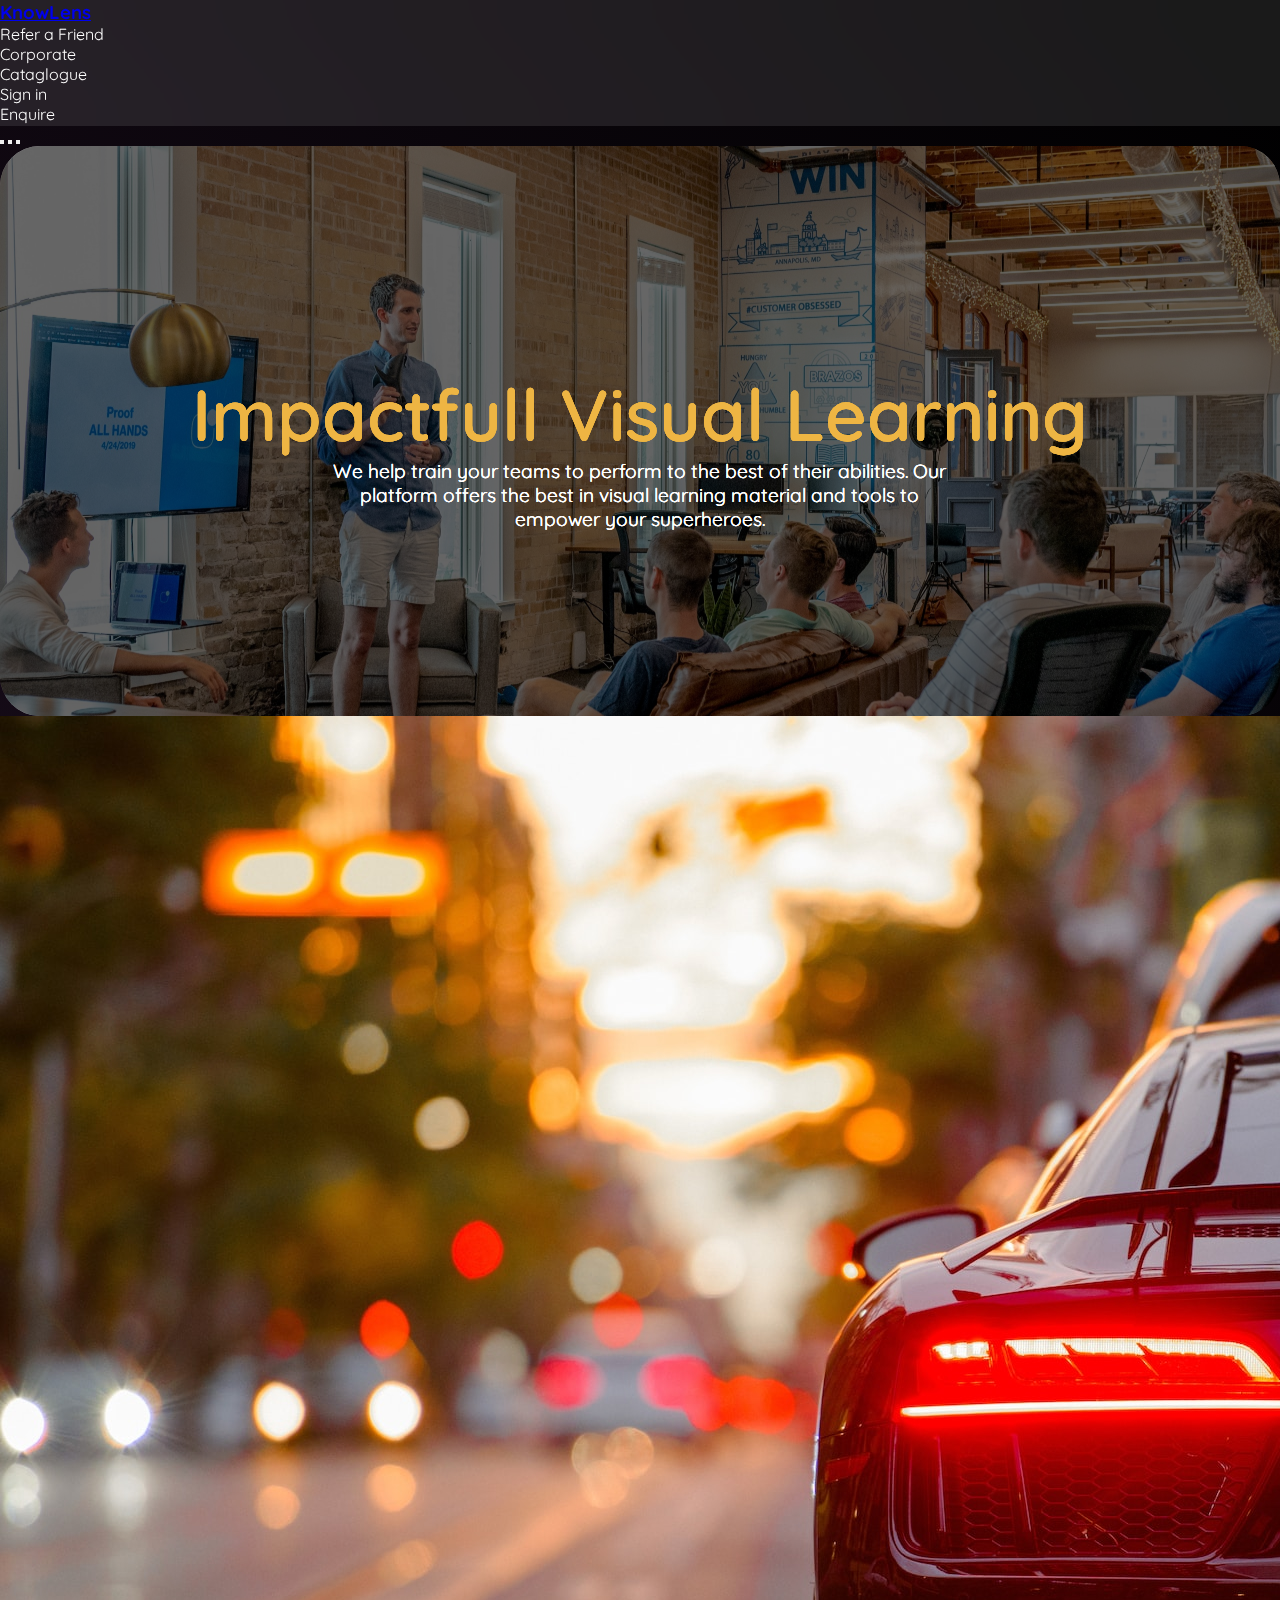
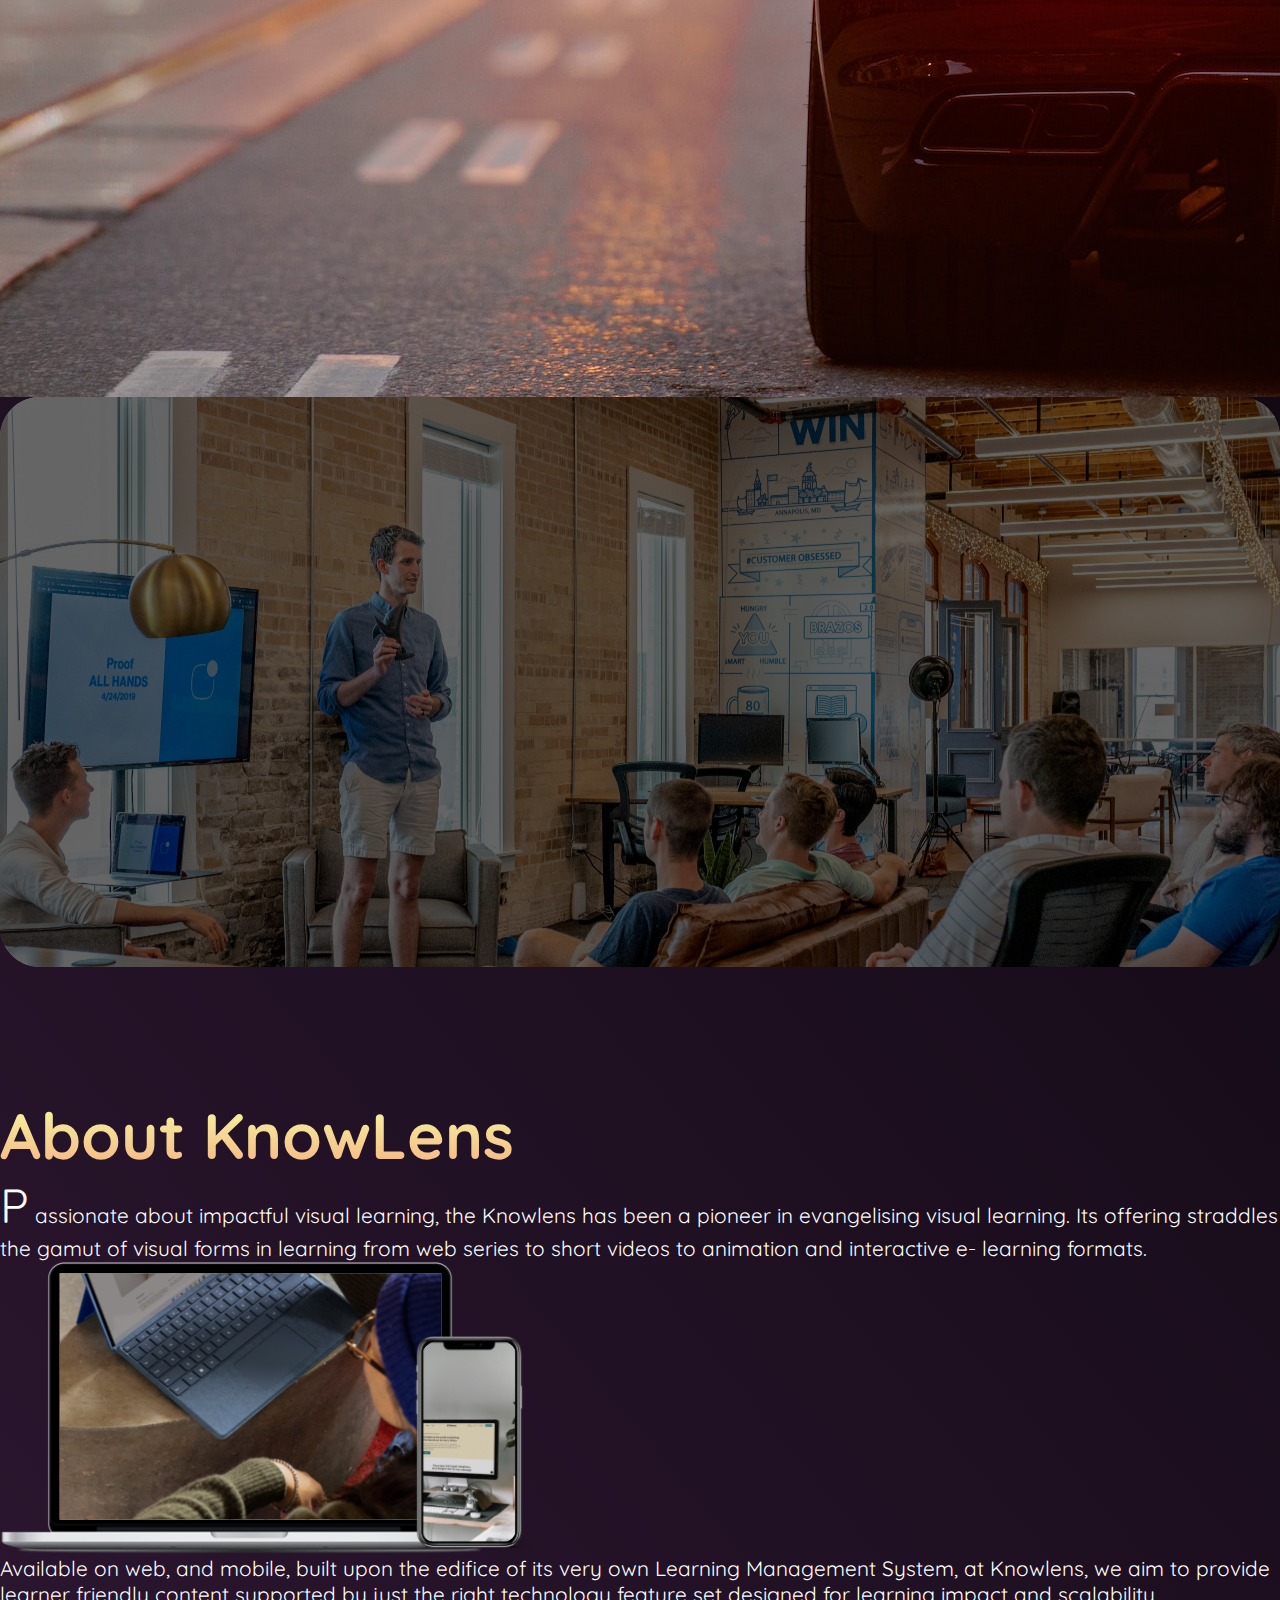
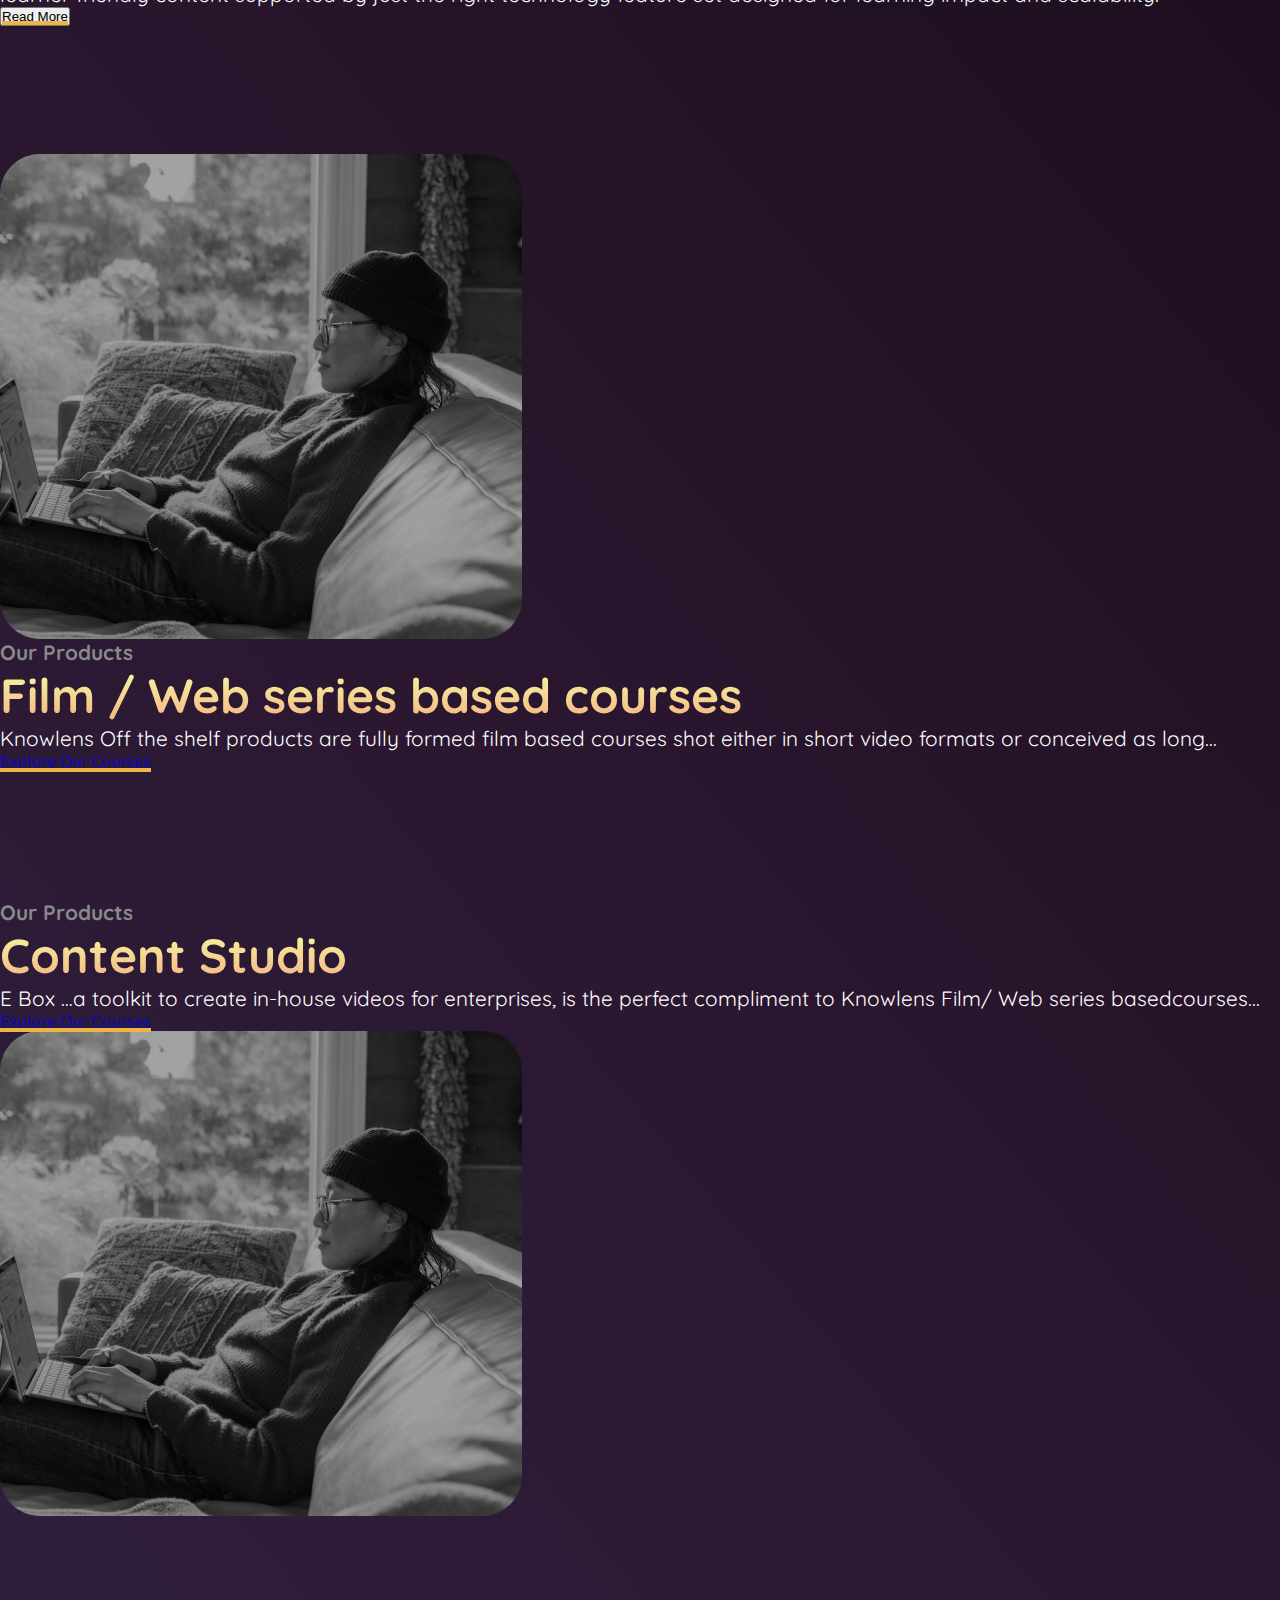
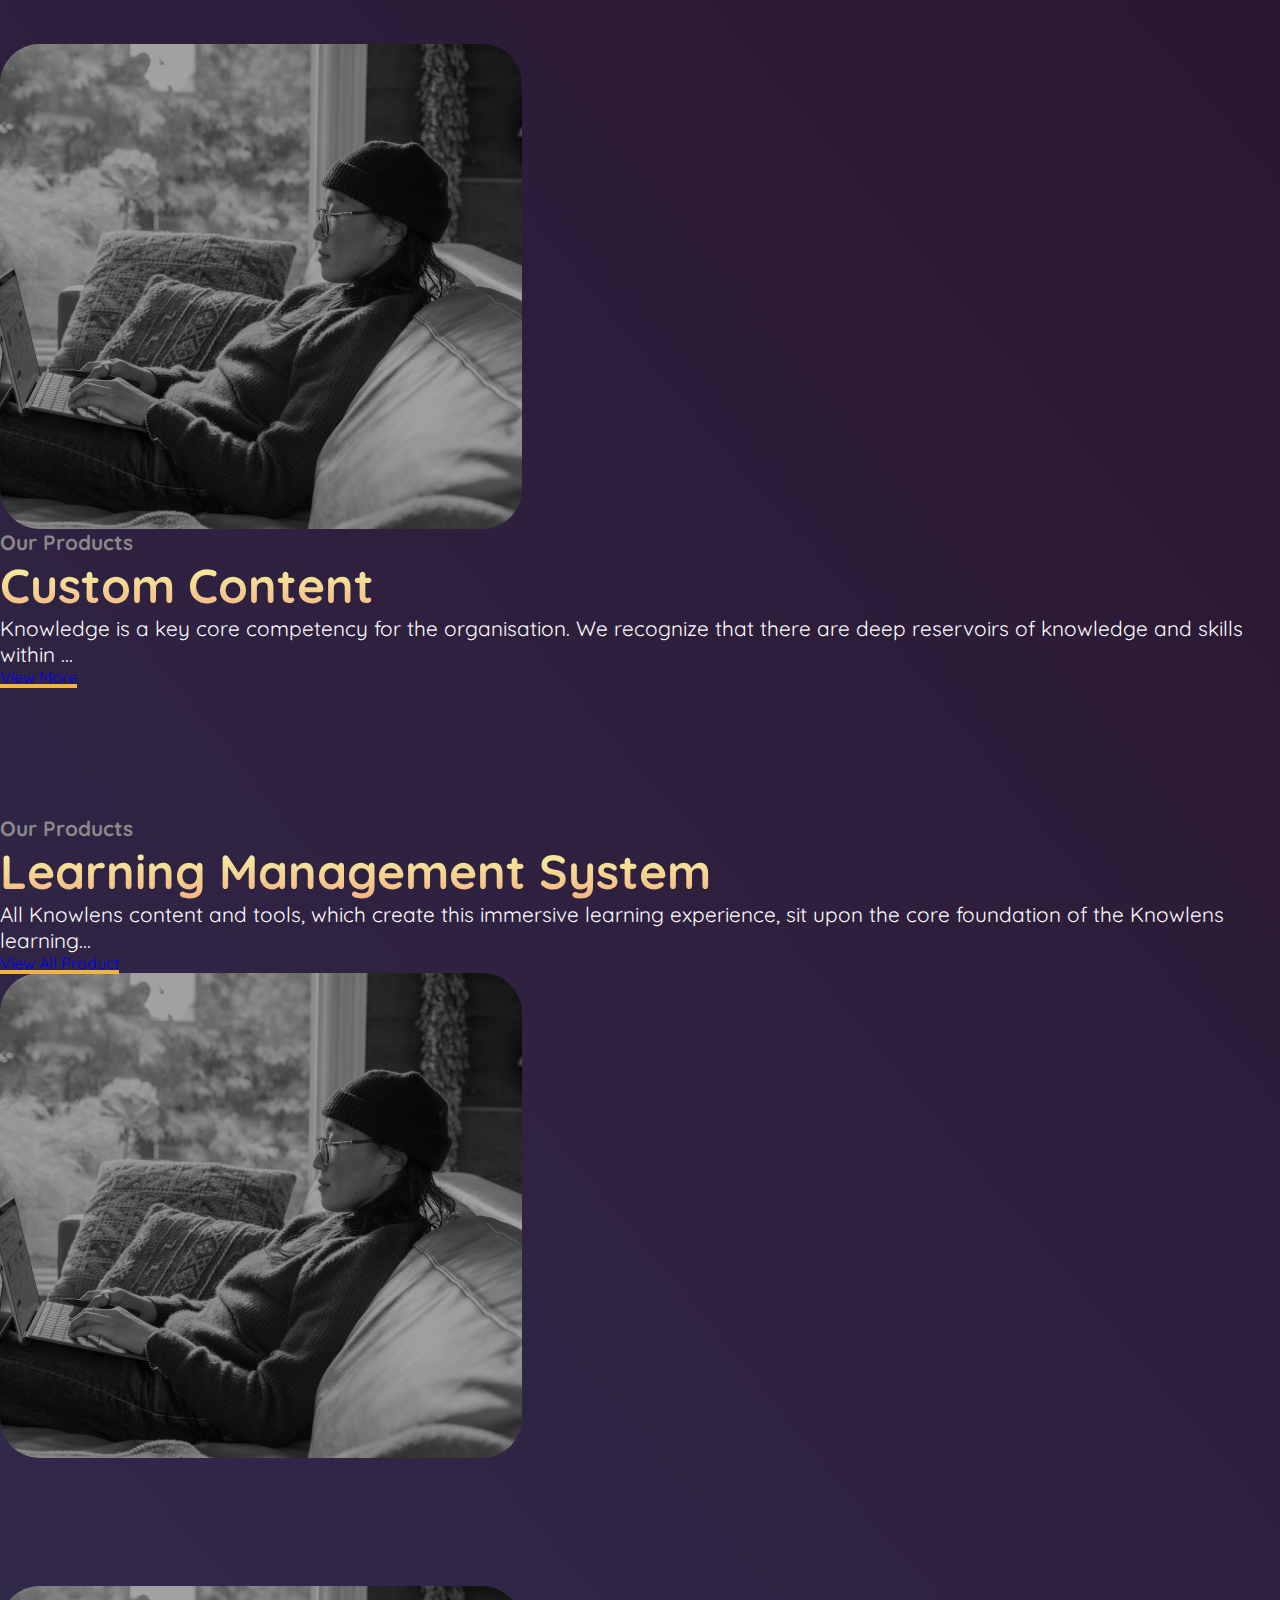
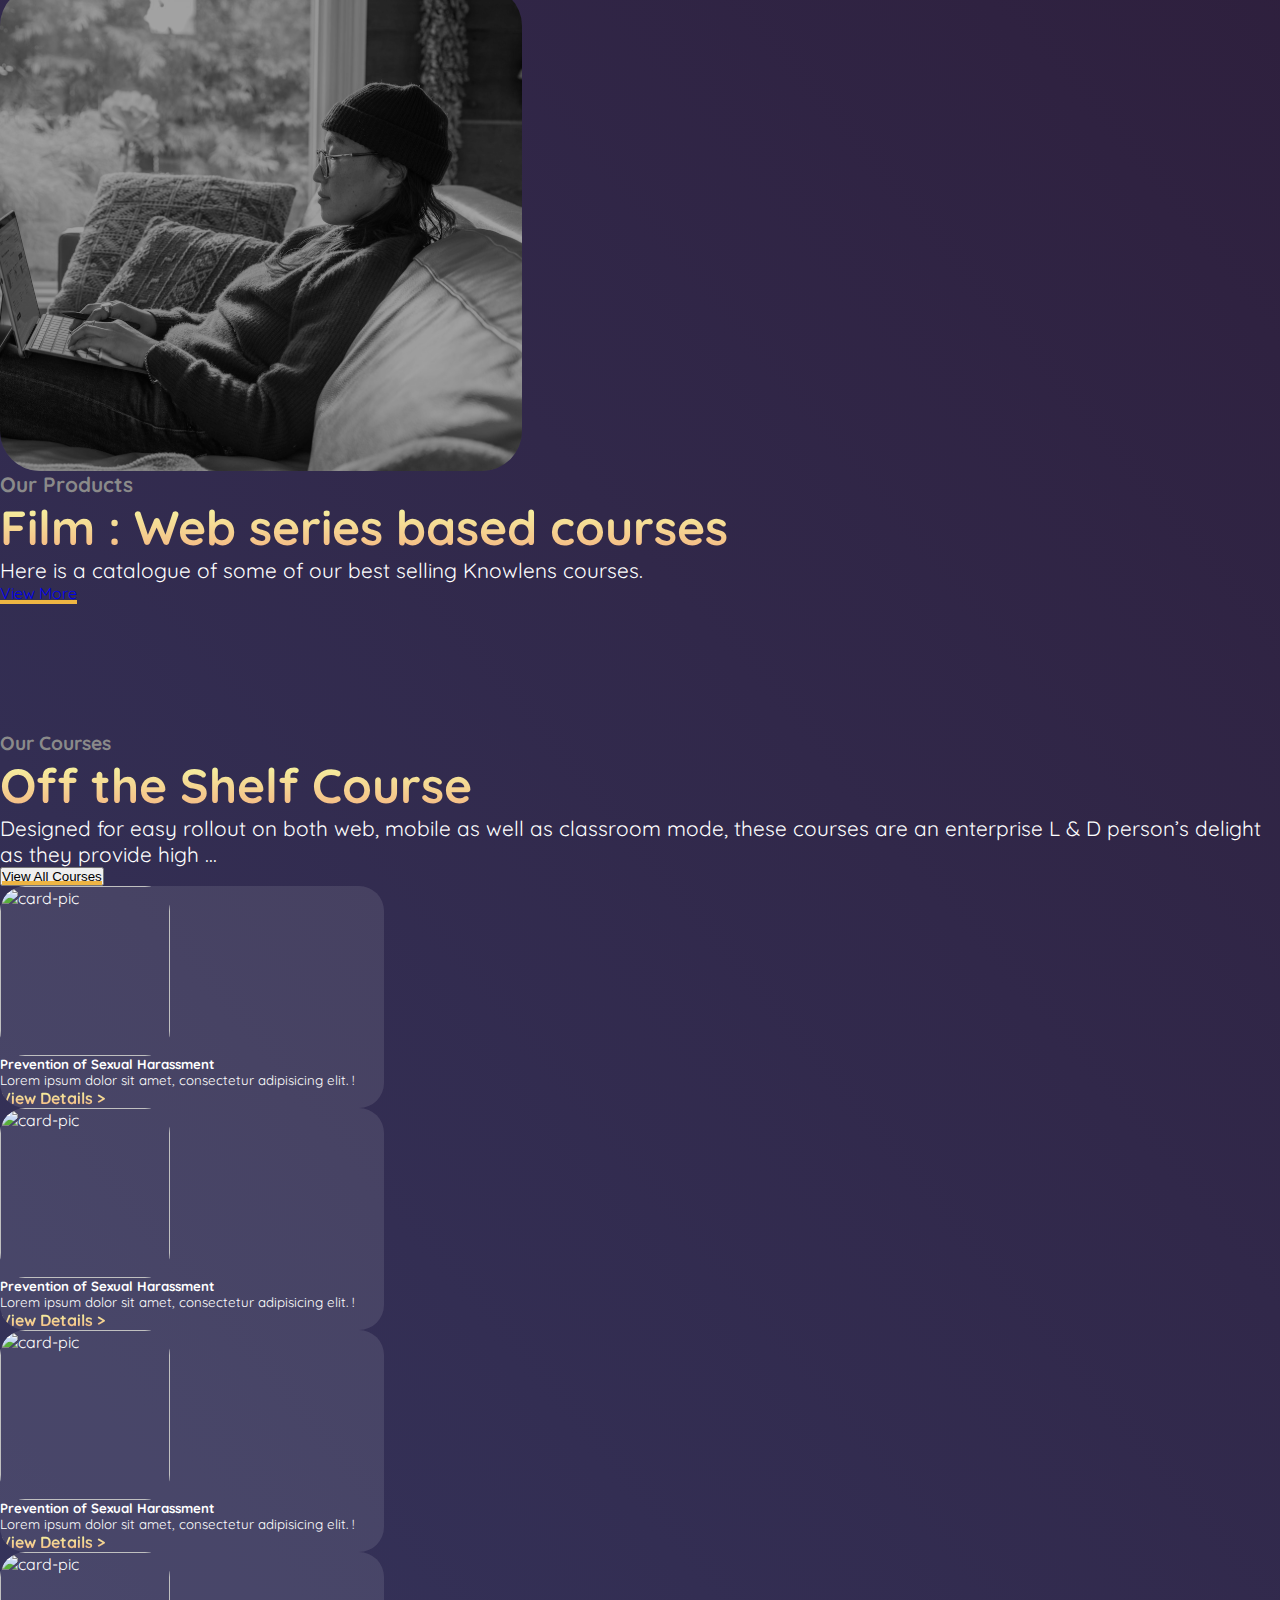
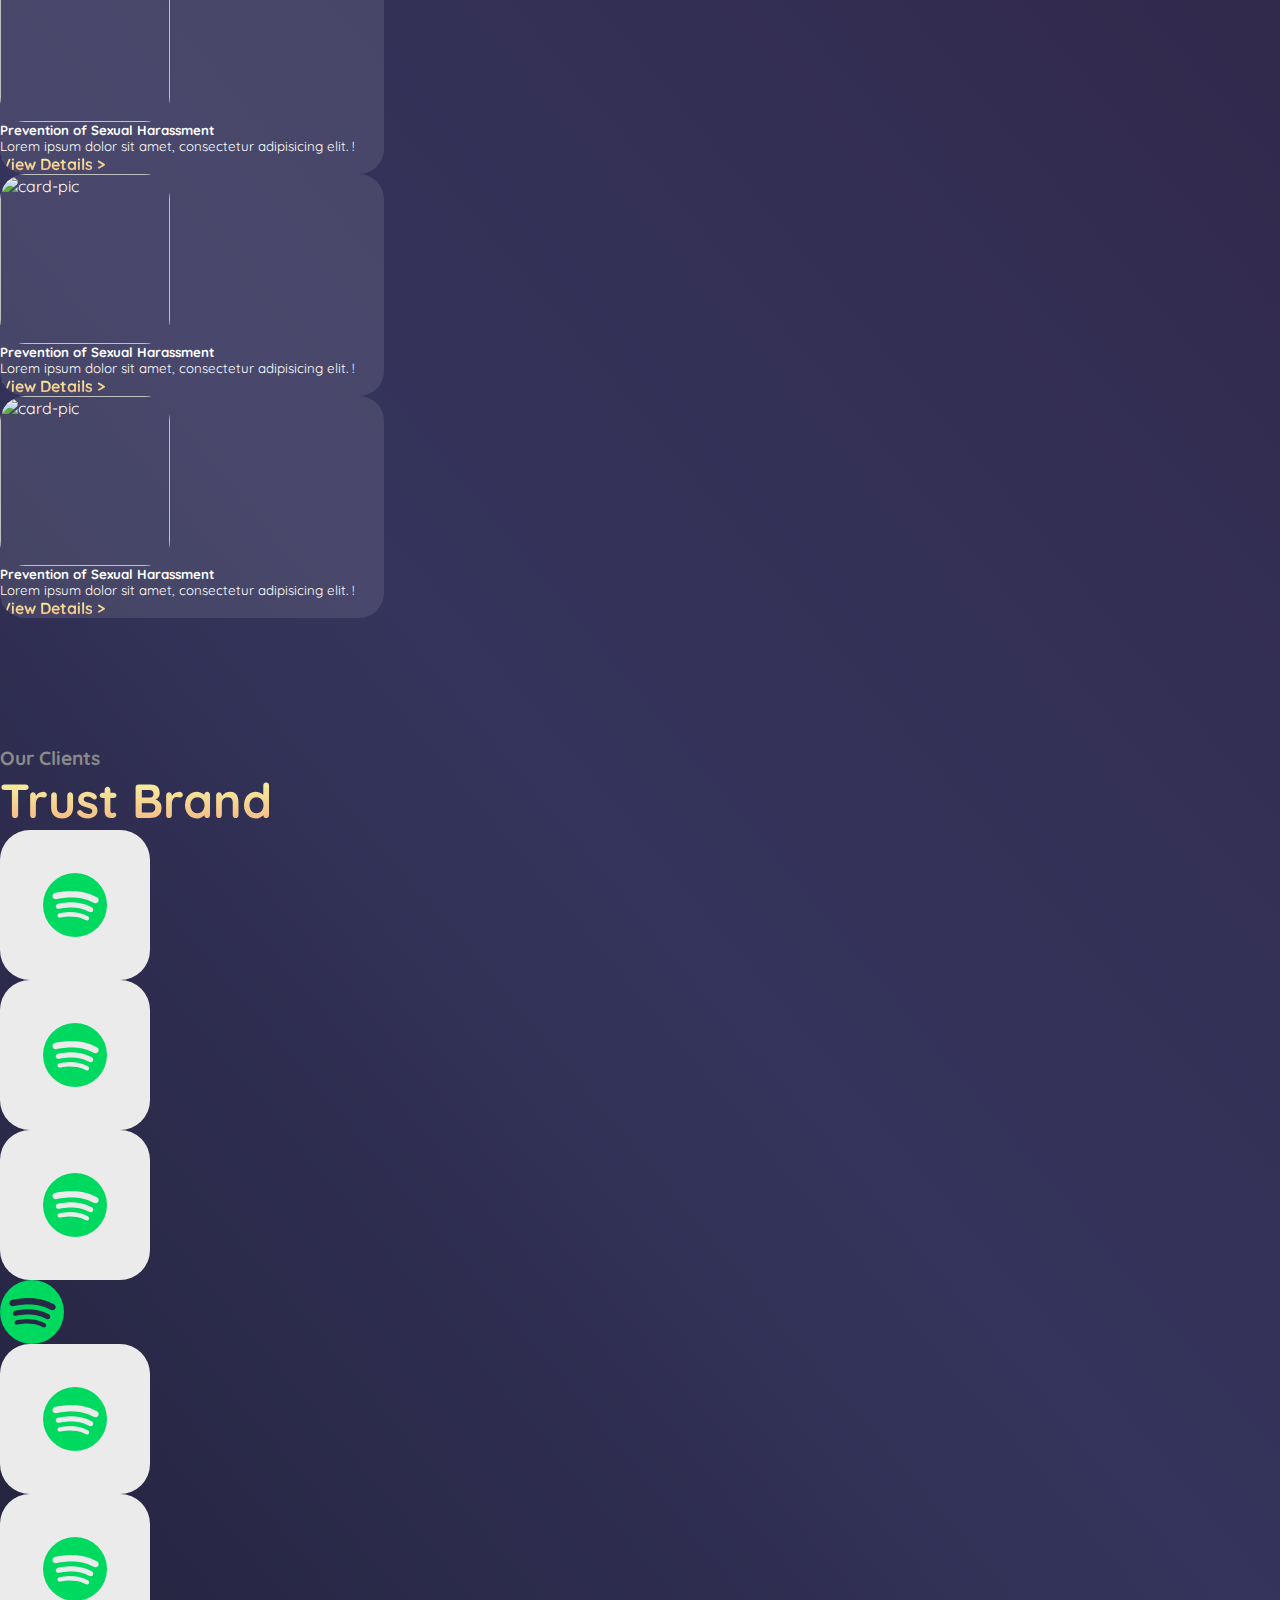
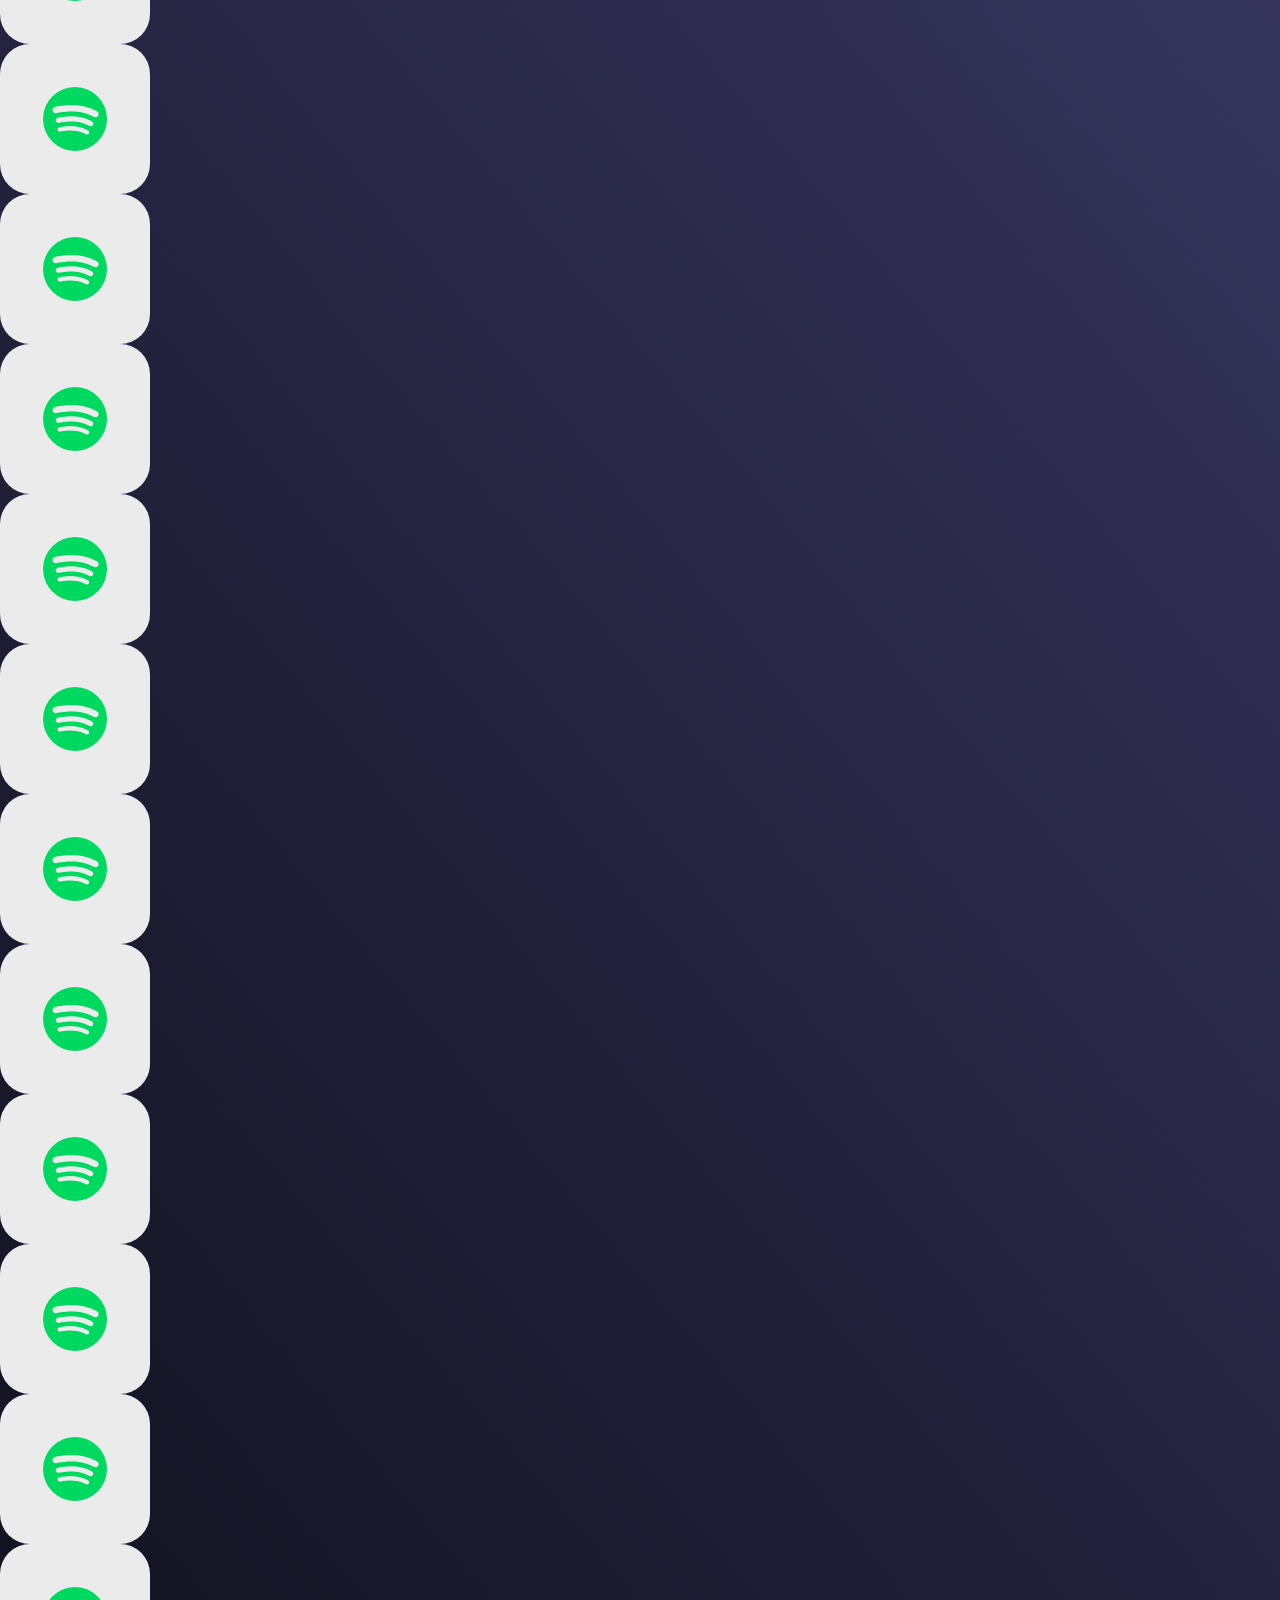
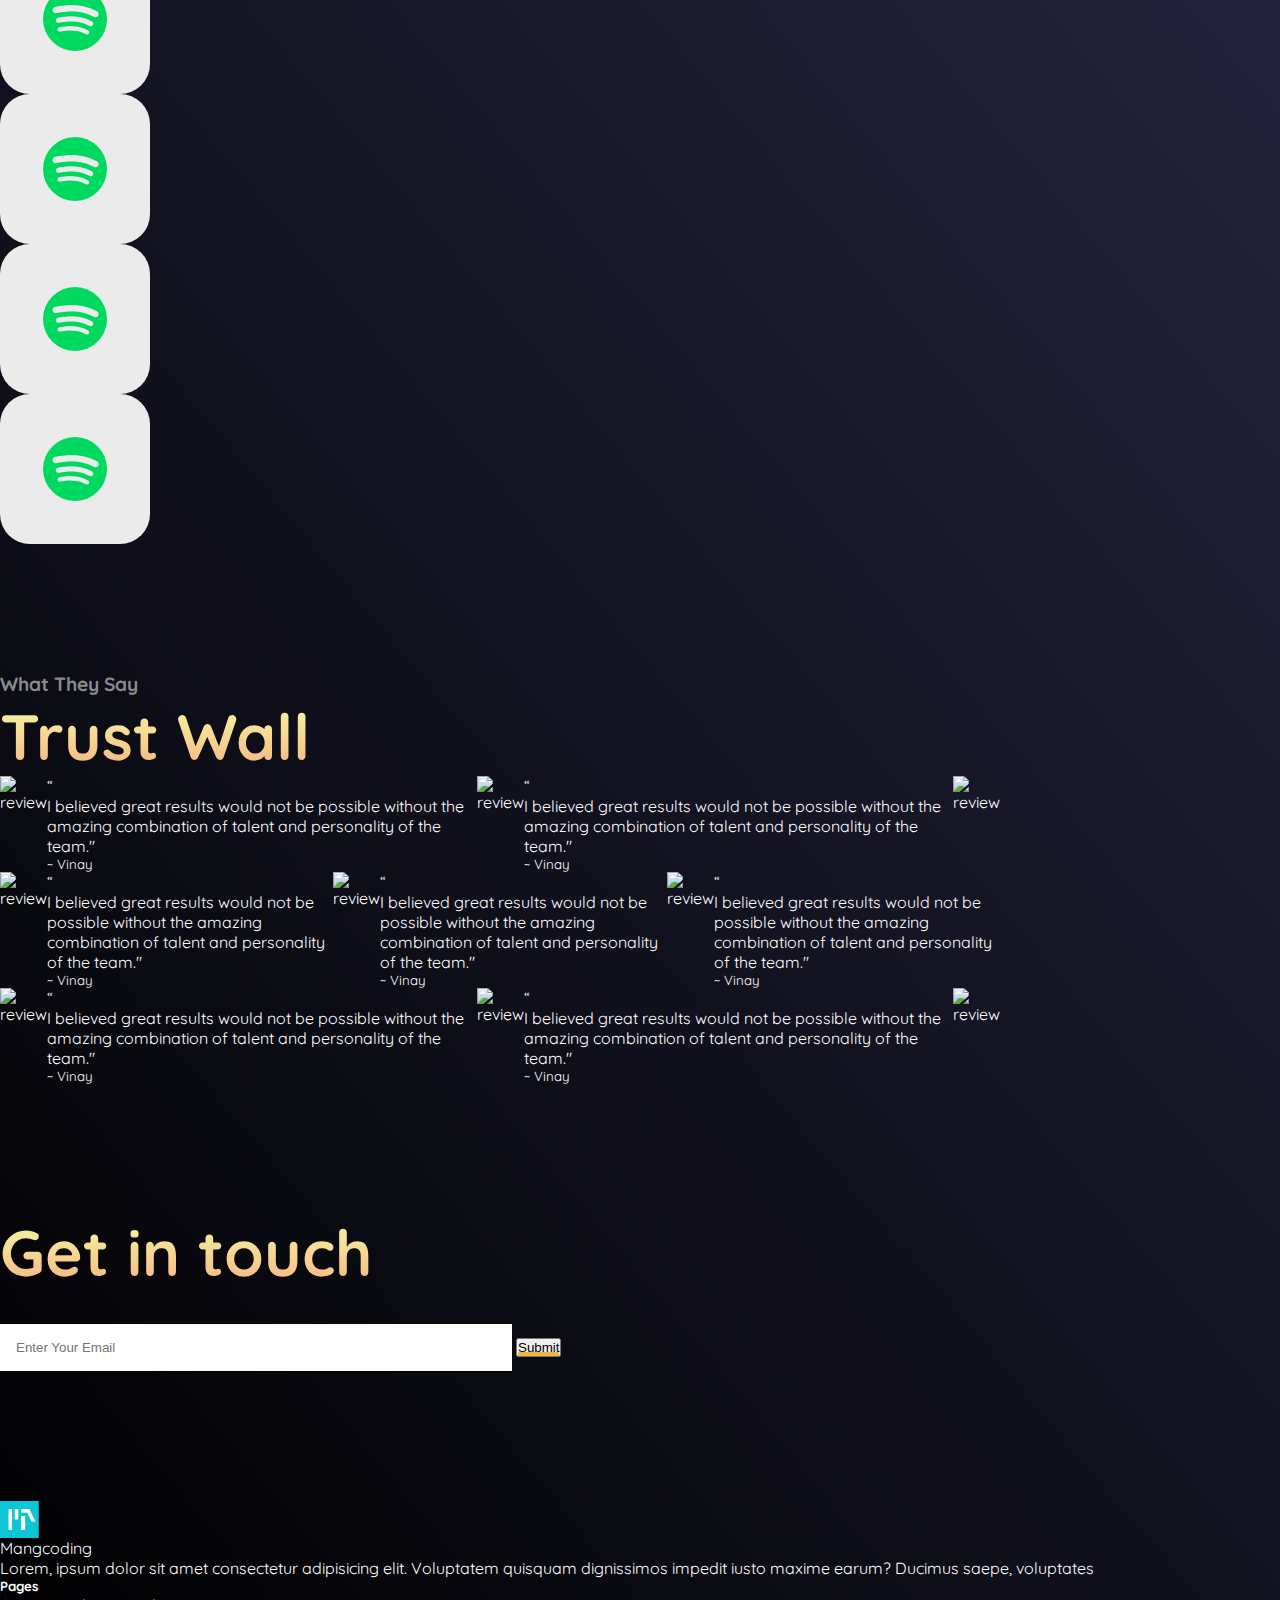
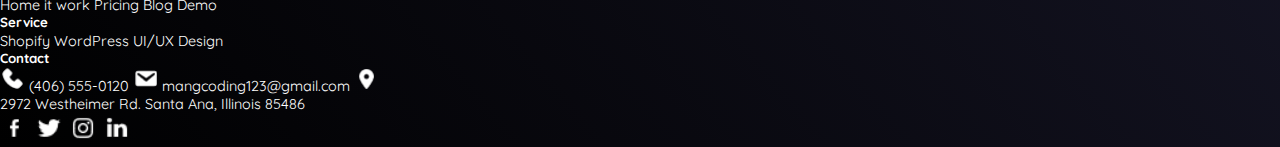
==== commit 93b0d62b: "logo updated and carousel" ====
--- a/index.html
+++ b/index.html
@@ -23,8 +23,9 @@
     <section class="container-fluid p-0 home-wrapper">
         <nav class="p-4 navbar   text-white  ">
             <div class="container d-flex justify-content-between">
-                <a href="/" class="">
-                    <img src="./assets/home/logo.png" alt="">
+                <a href="/" class="d-flex gap-2 text-decoration-none align-items-center">
+                    <img src="https://static.knowlens.com/site/assets/images/small-logo.png" alt="">
+                    <h3 class="text-white mb-0">KnowLens</h3>
                 </a>
                 <ul class="d-flex nav-links gap-4 mb-0">
                     <li>
@@ -67,7 +68,7 @@
                         </div>
                     </div>
                     <div class="carousel-item position-relative ">
-                        <img src="./assets/home/banner.svg" class="d-block w-100" alt="...">
+                        <img src="./assets/common/p2.jpg" class="d-block w-100" style="object-fit: cover;" alt="...">
                         <div class="banner-content">
                             <h1>Impactfull Visual Learning</h1>
                             <p>We help train your teams to perform to the best of their abilities. Our platform offers
@@ -405,6 +406,10 @@
                                 personality of the team."</p>
                             <small>~ Vinay</small>
                         </div>
+                        <div class="slide col-7">
+                            <img src="./assets/home/home.svg" class="w-100" alt="review">
+
+                        </div>
                     </div>
                 </div>
                 <!-- second row -->
@@ -435,6 +440,18 @@
                                 personality of the team."</p>
                             <small>~ Vinay</small>
                         </div>
+                        <div class="slide col-7">
+                            <img src="./assets/home/home.svg" class="w-100" alt="review">
+
+                        </div>
+                        <div class="slide col-7  bg-white text-black p-3">
+                            <span>“</span>
+                            <p>I believed great results would not be possible without the amazing combination of
+                                talent
+                                and
+                                personality of the team."</p>
+                            <small>~ Vinay</small>
+                        </div>
                     </div>
                 </div>
 
@@ -463,6 +480,10 @@
                                 and
                                 personality of the team."</p>
                             <small>~ Vinay</small>
+                        </div>
+                        <div class="slide col-7">
+                            <img src="./assets/home/home.svg" class="w-100" alt="review">
+
                         </div>
                     </div>
                 </div>
--- a/index.css
+++ b/index.css
@@ -355,7 +355,7 @@
 
 /* Variables */
 :root {
-  --animationSpeed: 40s;
+  --animationSpeed: 30s;
 }
 
 /* Animation */
@@ -364,8 +364,12 @@
     transform: translateX(0);
   }
 
+  50% {
+    transform: translateX(calc(-250px * 6));
+  }
+
   100% {
-    transform: translateX(calc(-250px * 3));
+    transform: translateX(0);
   }
 }
 
@@ -421,7 +425,11 @@
     transform: translateX(0);
   }
 
+  50% {
+    transform: translateX(calc(250px * 6));
+  }
+
   100% {
-    transform: translateX(calc(250px * 3));
+    transform: translateX(0);
   }
 }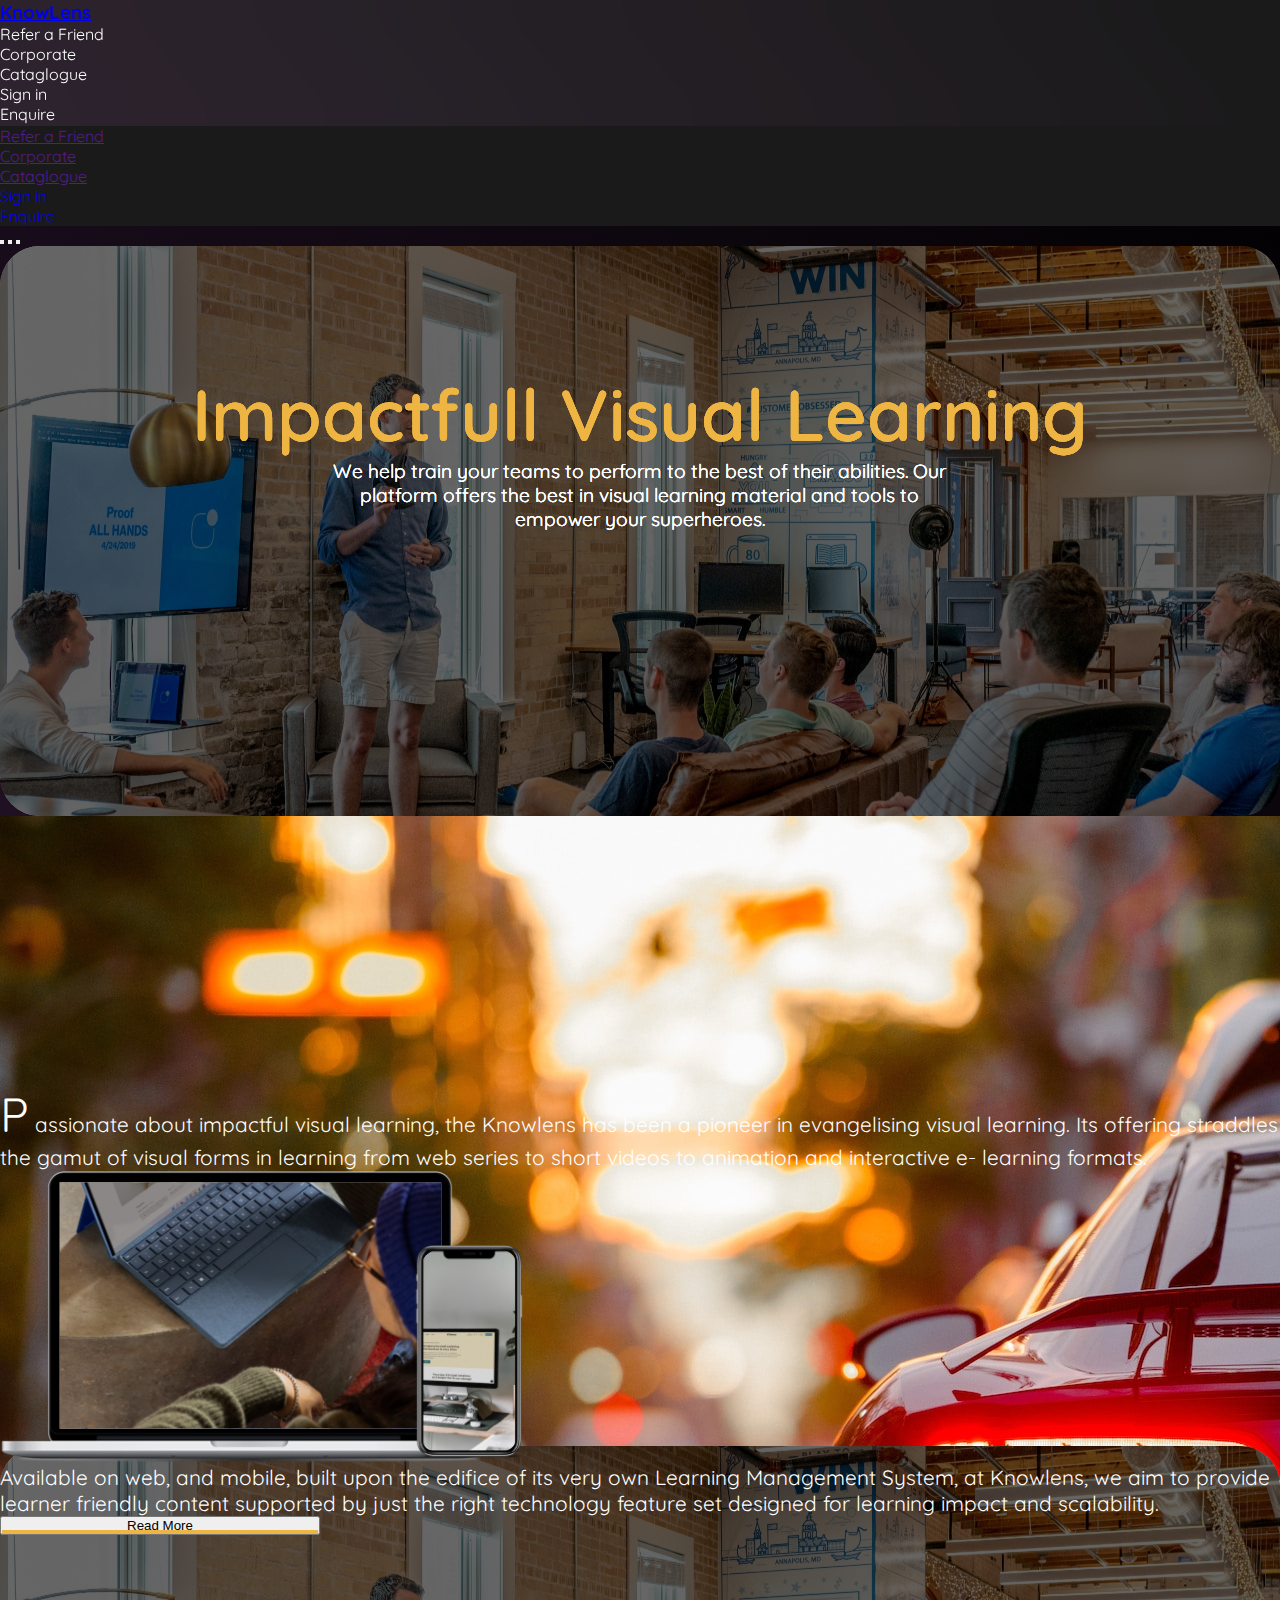
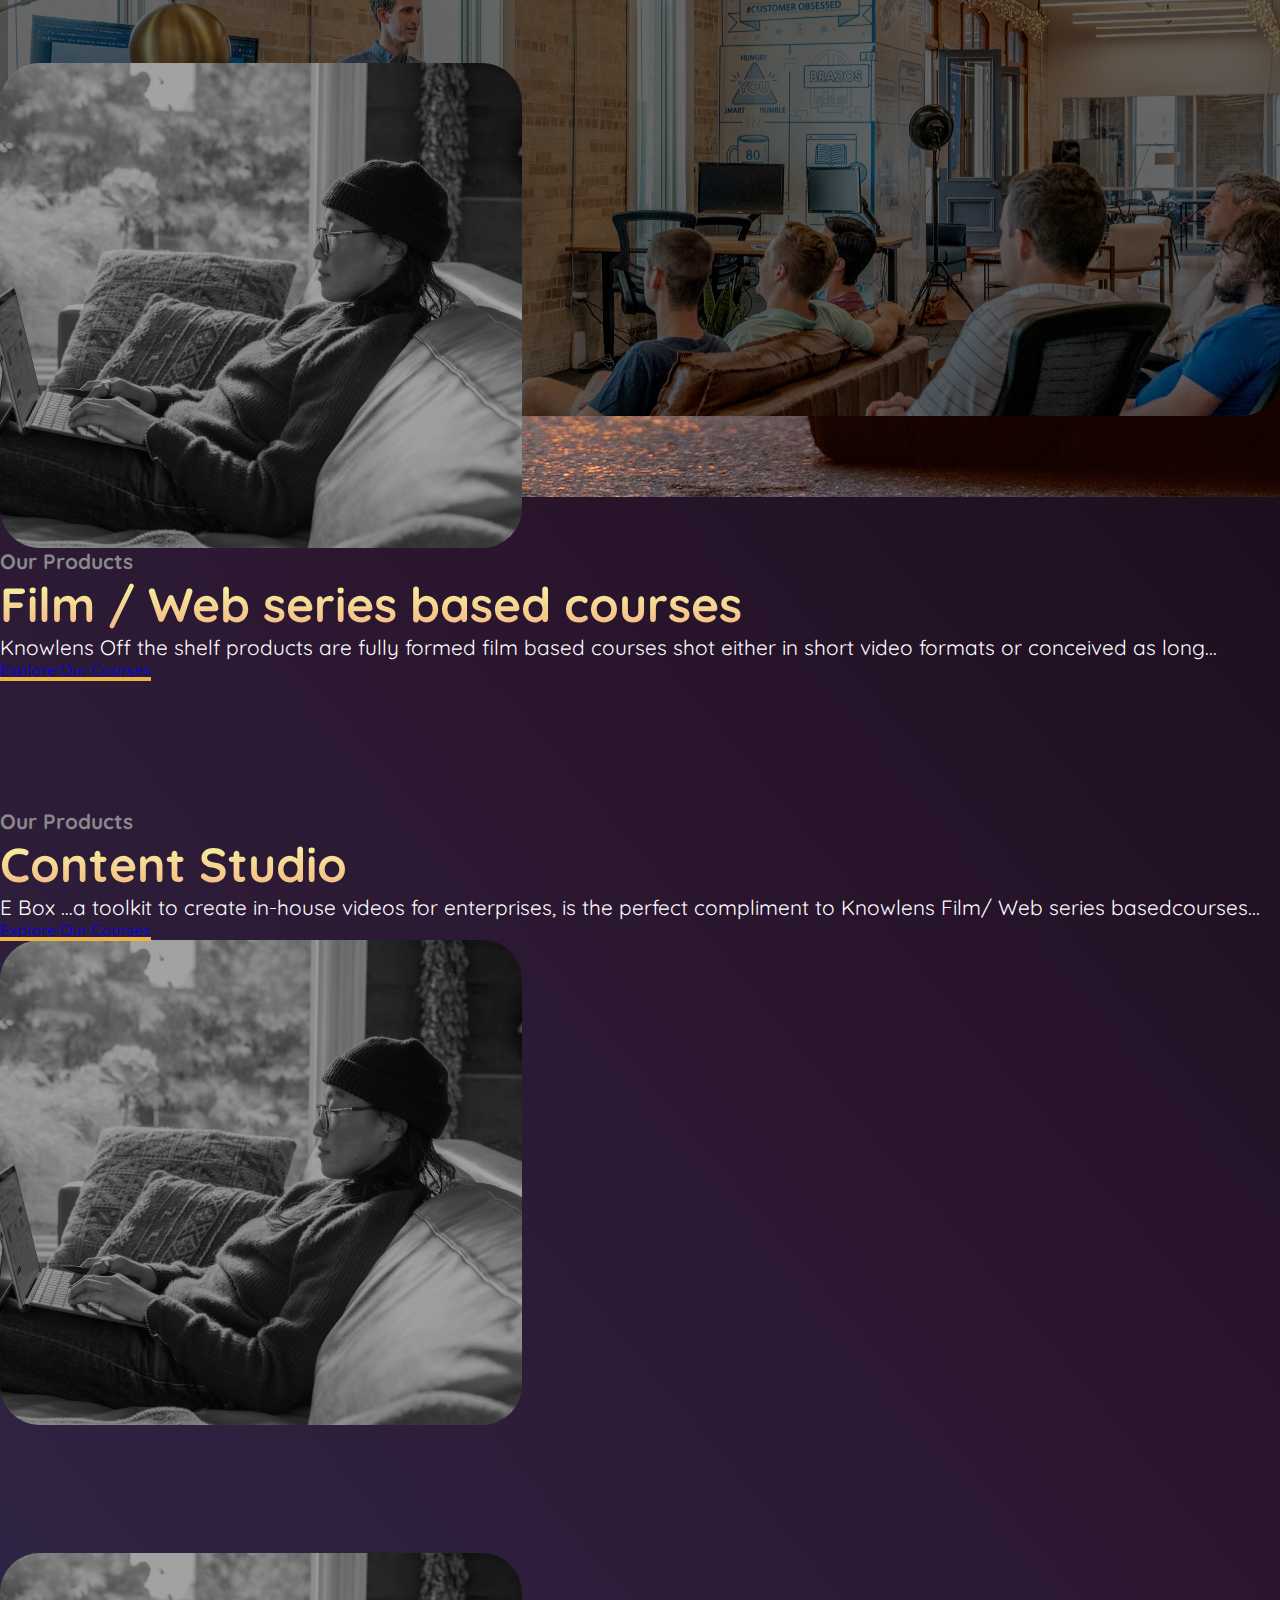
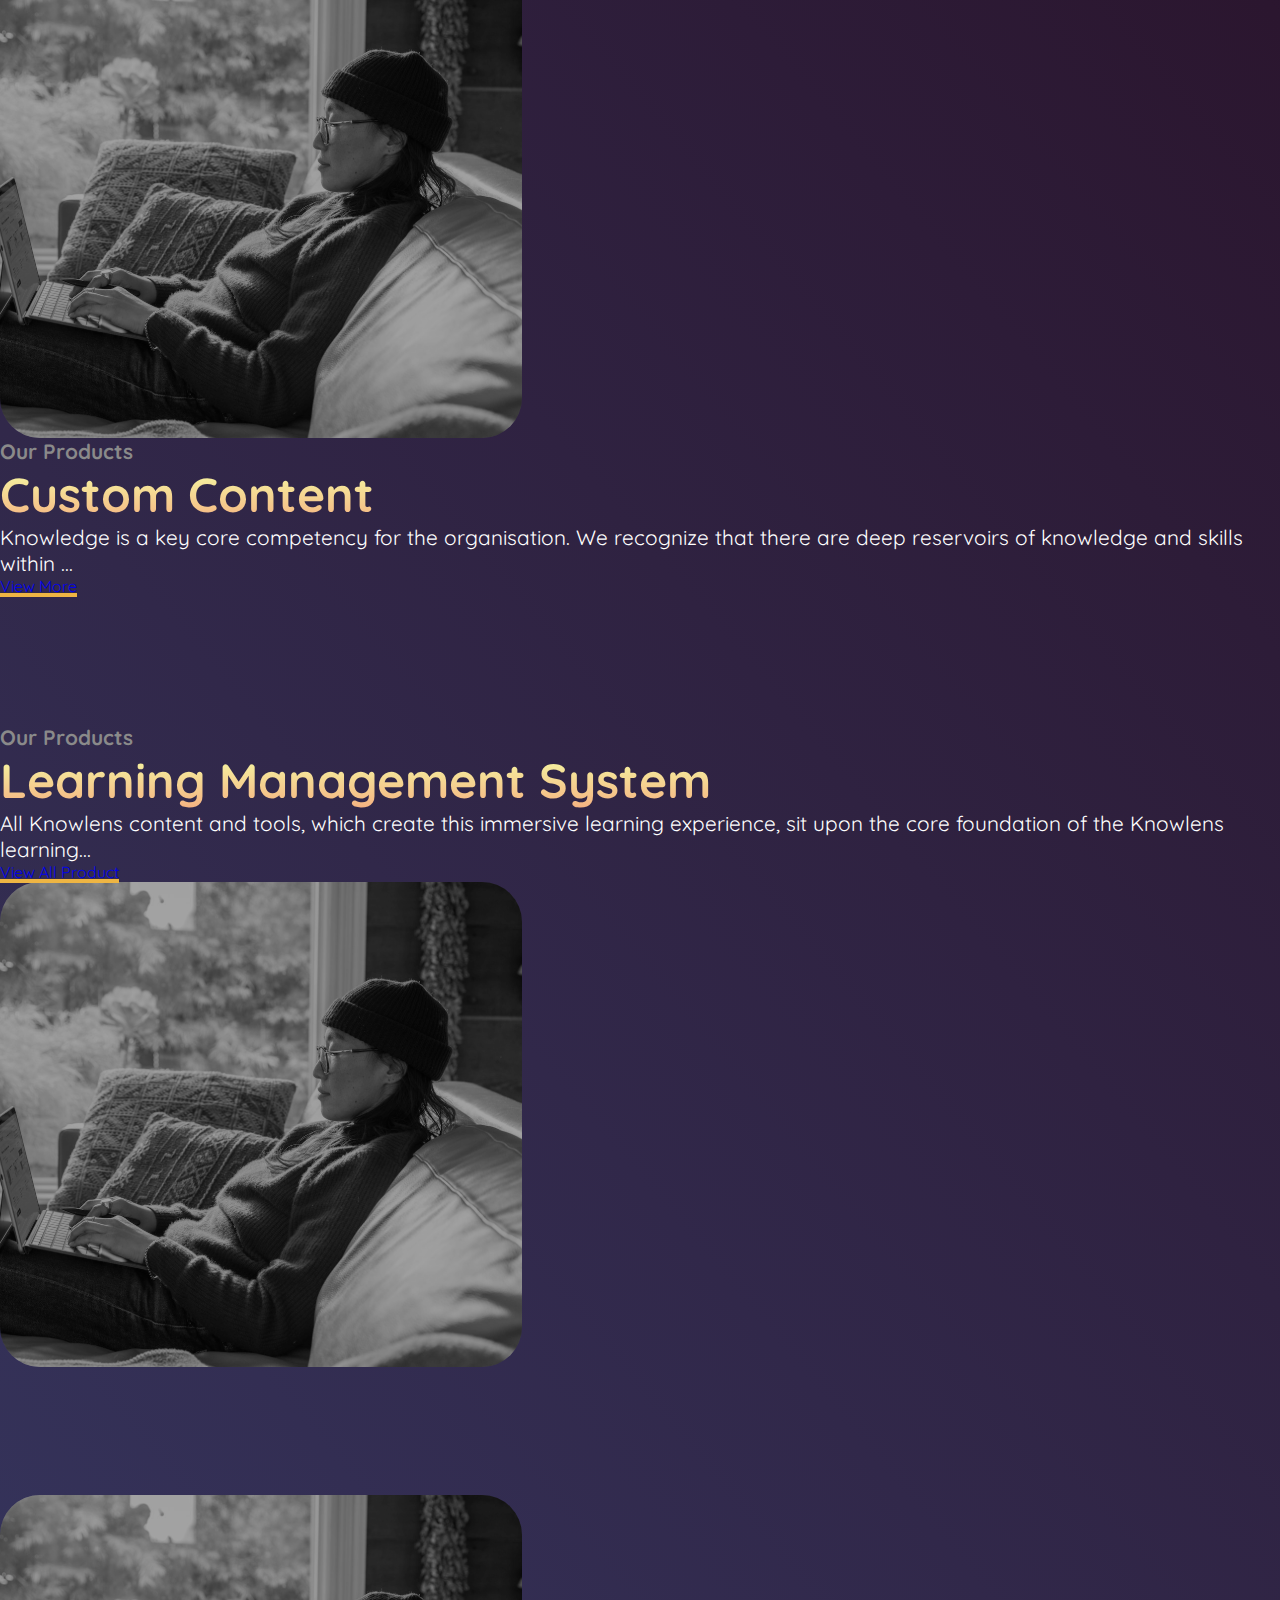
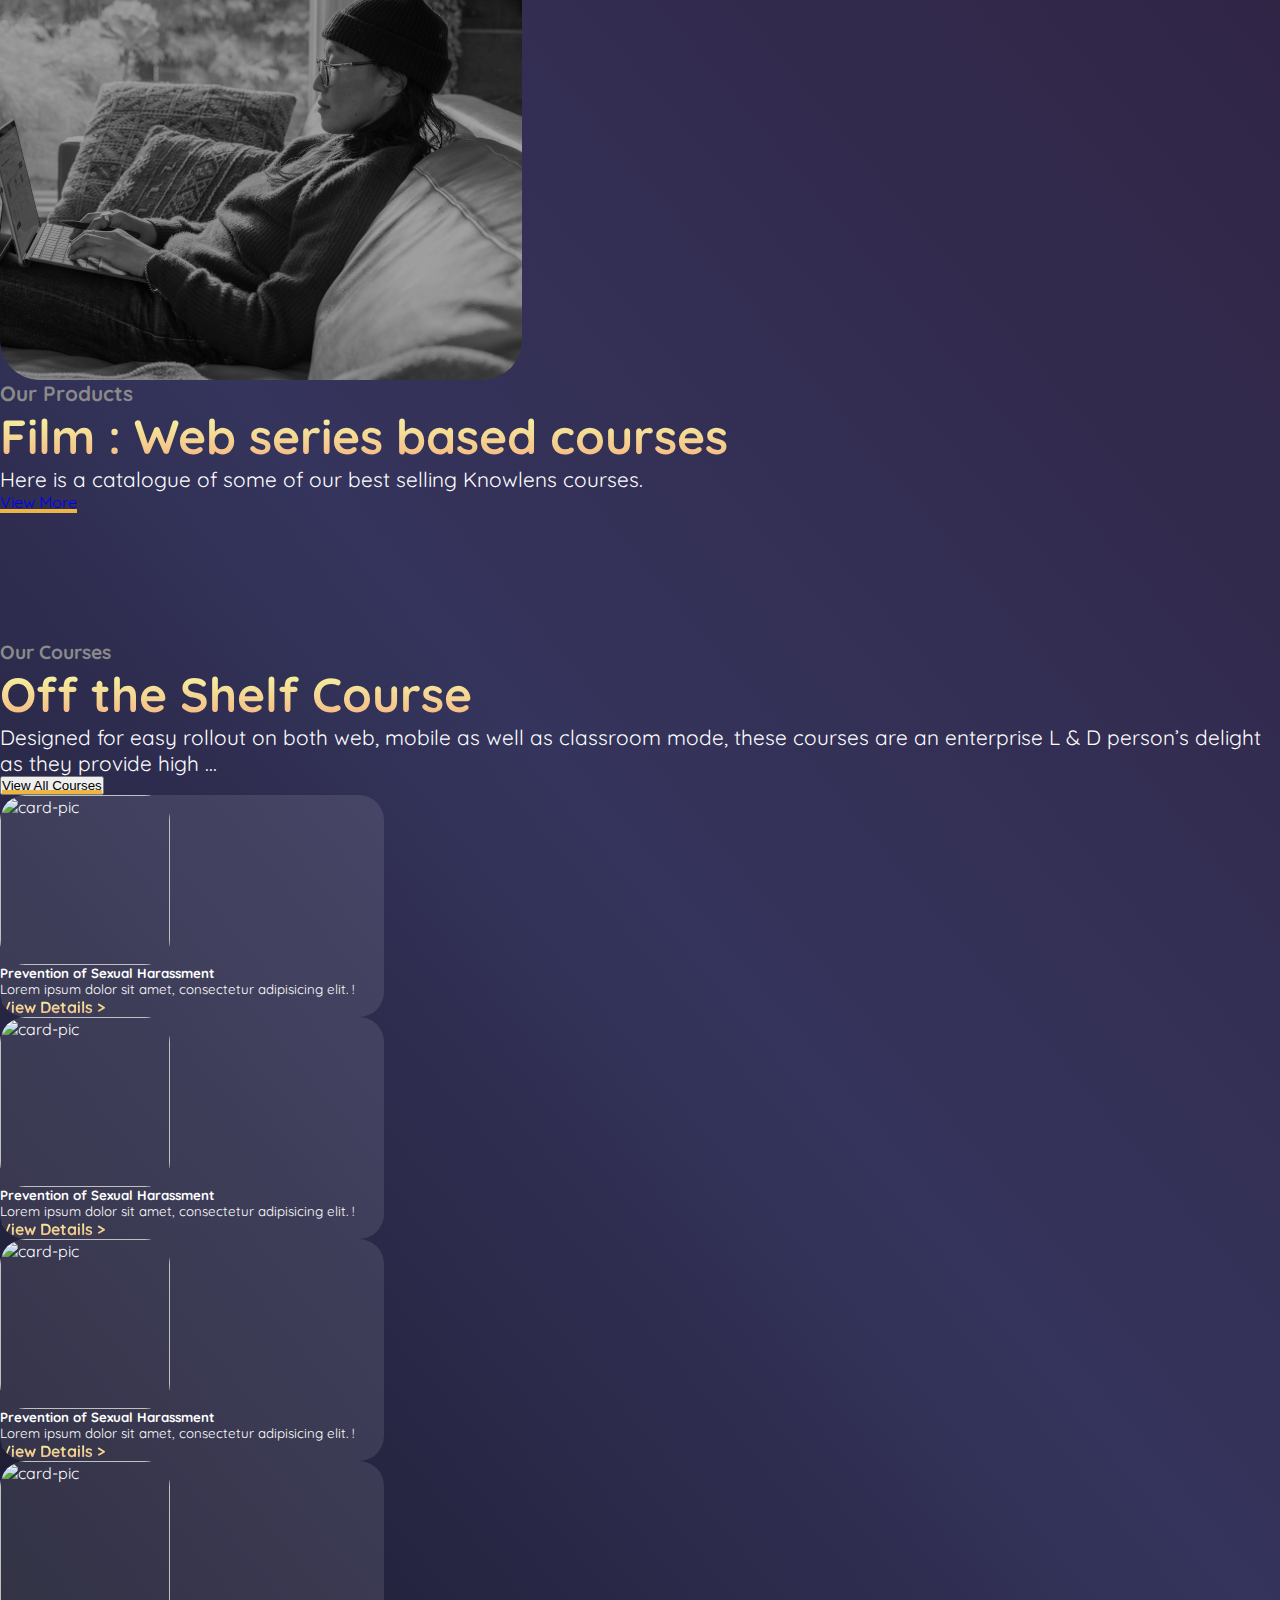
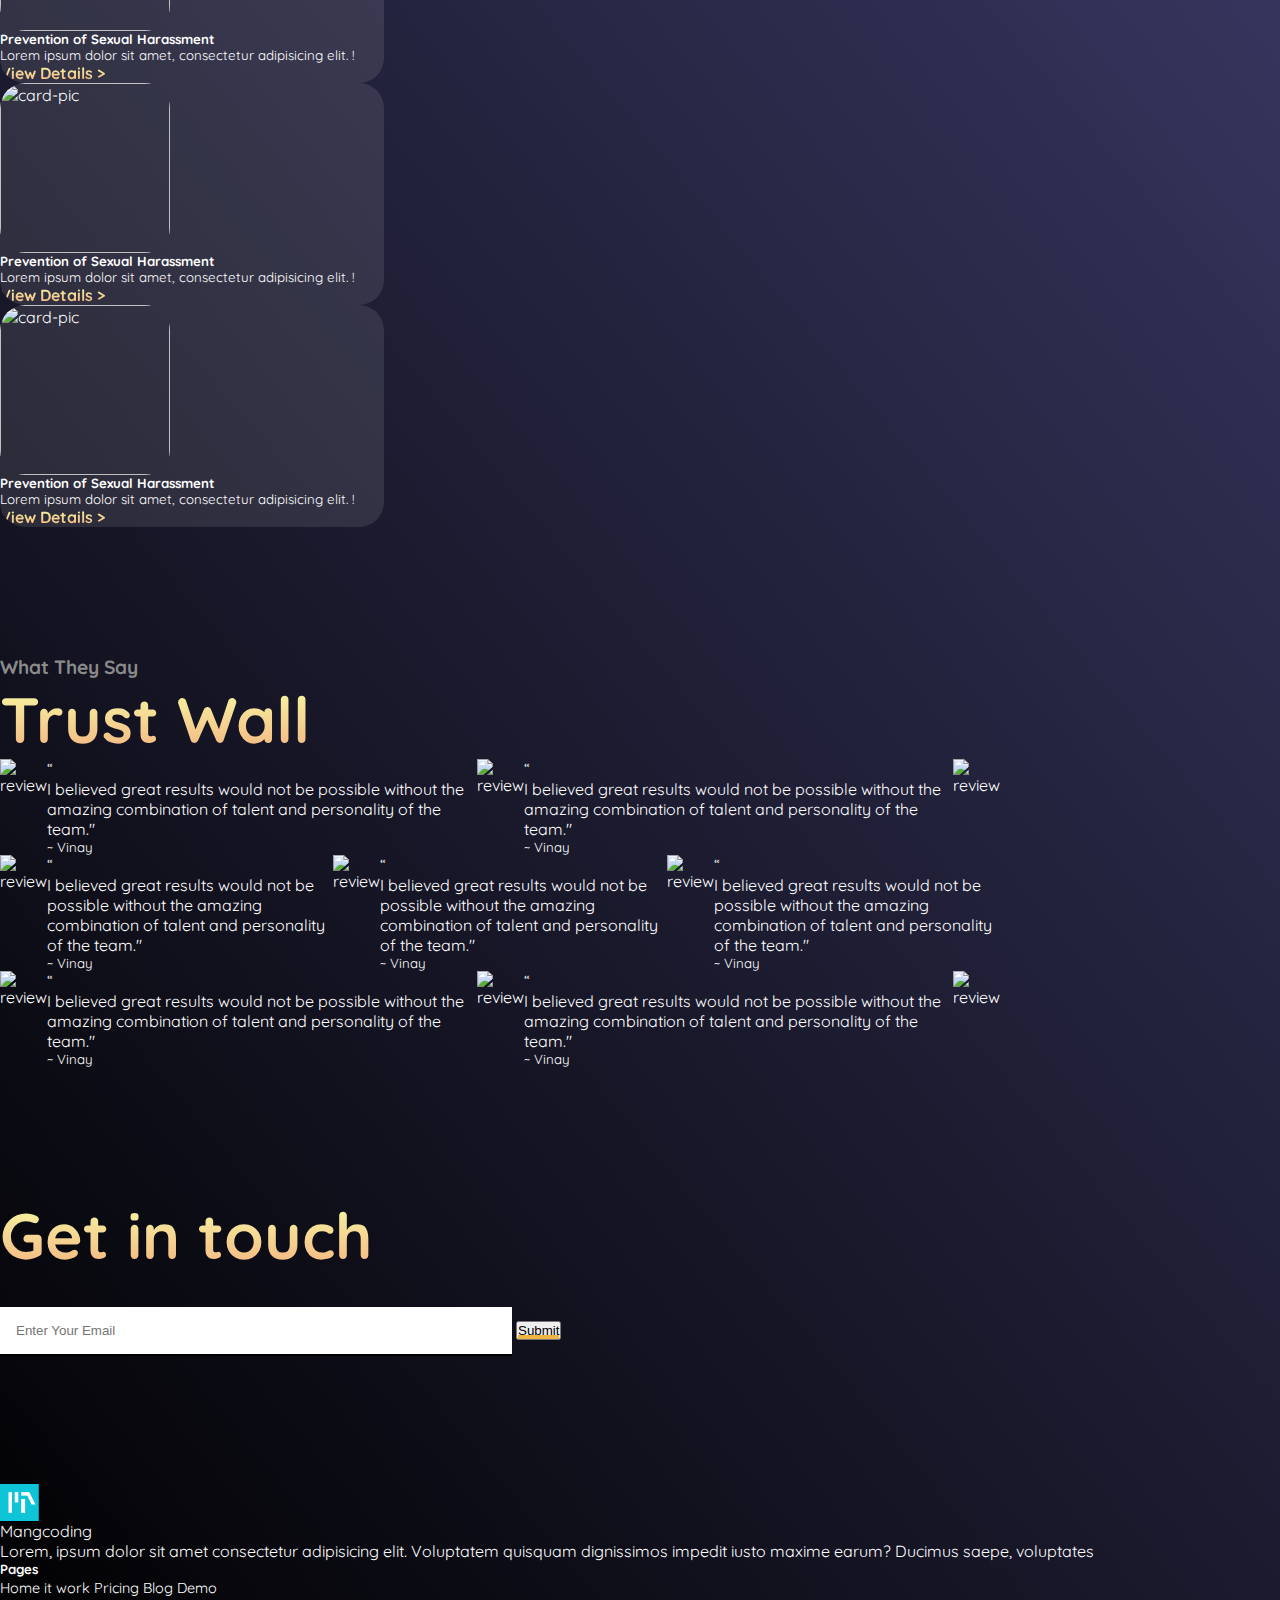
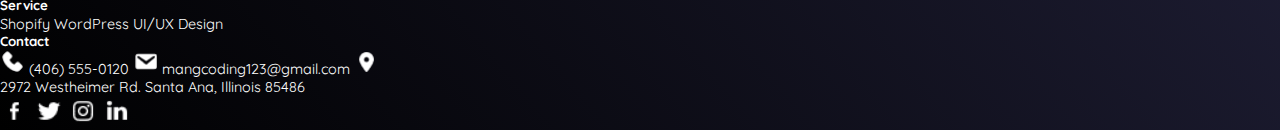
==== commit e65a3564: "updates in ui" ====
--- a/index.html
+++ b/index.html
@@ -22,7 +22,7 @@
 <body>
     <section class="container-fluid p-0 home-wrapper">
         <nav class="p-4 navbar   text-white  ">
-            <div class="container d-flex justify-content-between">
+            <div class="container d-flex justify-content-between p-lg-auto p-0">
                 <a href="/" class="d-flex gap-2 text-decoration-none align-items-center">
                     <img src="https://static.knowlens.com/site/assets/images/small-logo.png" alt="">
                     <h3 class="text-white mb-0">KnowLens</h3>
@@ -44,8 +44,36 @@
                         <a href="/contactus/index.html">Enquire</a>
                     </li>
                 </ul>
+                <span class="nav-links-menu" type="button" data-bs-toggle="offcanvas" data-bs-target="#offcanvasRight"
+                    aria-controls="offcanvasRight"><img src="./assets/common/Menu.png" alt="hamburder"></span>
             </div>
         </nav>
+
+
+        <div class="offcanvas offcanvas-end text-white w-75" style="background-color: #1b1a1b;" tabindex="-1"
+            id="offcanvasRight" aria-labelledby="offcanvasRightLabel">
+            <!-- <div class="offcanvas-header">
+            </div> -->
+            <div class="offcanvas-body nav-mobile-links ">
+                <ul class=" gap-4 mb-0">
+                    <li>
+                        <a href="">Refer a Friend</a>
+                    </li>
+                    <li>
+                        <a href="">Corporate</a>
+                    </li>
+                    <li>
+                        <a href="">Cataglogue</a>
+                    </li>
+                    <li>
+                        <a href="/auth/Signin.html">Sign in</a>
+                    </li>
+                    <li>
+                        <a href="/contactus/index.html">Enquire</a>
+                    </li>
+                </ul>
+            </div>
+        </div>
 
         <!-- banner -->
         <div class="d-flex justify-content-center">
@@ -58,7 +86,7 @@
                     <button type="button" data-bs-target="#carouselExampleIndicators" data-bs-slide-to="2"
                         aria-label="Slide 3"></button>
                 </div>
-                <div class="carousel-inner mt-5 ">
+                <div class="carousel-inner mt-5 " style="height: 70vh;">
                     <div class="carousel-item active position-relative  ">
                         <img src="./assets/home/banner.svg" class="d-block " alt="...">
                         <div class="banner-content">
@@ -67,16 +95,16 @@
                                 the best in visual learning material and tools to empower your superheroes.</p>
                         </div>
                     </div>
-                    <div class="carousel-item position-relative ">
-                        <img src="./assets/common/p2.jpg" class="d-block w-100" style="object-fit: cover;" alt="...">
+                    <div class="carousel-item position-relative " style="height: 70vh;">
+                        <img src="./assets/common/p2.jpg" class="d-block " style="object-fit: cover;" alt="...">
                         <div class="banner-content">
                             <h1>Impactfull Visual Learning</h1>
                             <p>We help train your teams to perform to the best of their abilities. Our platform offers
                                 the best in visual learning material and tools to empower your superheroes.</p>
                         </div>
                     </div>
-                    <div class="carousel-item position-relative ">
-                        <img src="./assets/home/banner.svg" class="d-block w-100" alt="...">
+                    <div class="carousel-item position-relative " style="height: 70vh;">
+                        <img src="./assets/home/banner.svg" class="d-block " style="object-fit: cover;" alt="...">
                         <div class="banner-content">
                             <h1>Impactfull Visual Learning</h1>
                             <p>We help train your teams to perform to the best of their abilities. Our platform offers
@@ -99,29 +127,33 @@
 
         <!-- about knowlens -->
         <div class="container  home-about-wrapper  ">
-            <div class="d-flex">
-                <div class="home-about-content col-6">
+            <div class="d-flex flex-column-reverse flex-lg-row">
+                <div class="home-about-content col-12 col-lg-6">
                     <div class="text-container">
-                        <h2 class="common-yellow gradient-text">About KnowLens</h2>
-                    </div>
-                    <p><span style="font-size: 3rem;" class="mx-0 px-0"> P</span> assionate about impactful visual
+                        <h2 class="common-yellow text-lg-start text-center gradient-text mt-3 mt-lg-0">About KnowLens
+                        </h2>
+                    </div>
+                    <p class="text-lg-start text-center"><span style="font-size: 3rem;" class="mx-0 px-0 "> P</span>
+                        assionate
+                        about impactful visual
                         learning,
                         the Knowlens has
                         been a pioneer in evangelising visual
                         learning. Its offering straddles the gamut of visual forms in learning from web series to short
                         videos to animation and interactive e- learning formats.</p>
                 </div>
-                <div class="col-6 ">
+                <div class="col-lg-6 col-12">
                     <img src="./assets/home/about.svg" class="w-100" alt="about">
                 </div>
             </div>
-            <div class="d-flex gap-5 justify-content-between">
-                <p class="w-75 mb-0 mt-3">Available on web, and mobile, built upon the edifice of its very own
+            <div class="d-flex gap-5 justify-content-between flex-column flex-lg-row">
+                <p class="text-lg-start text-center w-100 mb-0 mt-4">Available on web, and mobile, built upon the
+                    edifice of its very own
                     Learning Management
                     System, at
                     Knowlens, we aim to provide learner friendly content supported by just the right technology feature
                     set designed for learning impact and scalability.</p>
-                <button class="align-self-end  p-2 px-4 common-yellow-border">Read More</button>
+                <button class="align-self-end  read-more-btn  p-2 px-4 common-yellow-border">Read More</button>
             </div>
         </div>
 
@@ -129,11 +161,11 @@
         <!-- Products -->
         <!-- 1 -->
 
-        <div class="container d-flex common-box-wrapper d-flex  align-items-end">
-            <div class="col-5">
+        <div class="container d-flex common-box-wrapper flex-column flex-lg-row  align-items-end">
+            <div class="col-lg-5 col-12">
                 <img src="./assets/home/common-box.svg" class="w-100" alt="common-box">
             </div>
-            <div class="col-7 ps-5 common-box-content">
+            <div class="col-lg-7 col-12 ps-lg-5 p-0 common-box-content mt-4 mt-lg-0">
                 <h6>Our Products</h6>
                 <h2 class="gradient-text">Film / Web series based courses</h2>
                 <p>Knowlens Off the shelf products are fully formed film based courses shot either in short video
@@ -149,8 +181,8 @@
 
         <!-- 2 -->
 
-        <div class="container d-flex common-box-wrapper d-flex  align-items-end">
-            <div class="col-7 pe-5 common-box-content">
+        <div class="container d-flex common-box-wrapper flex-column-reverse flex-lg-row  align-items-end">
+            <div class="col-lg-7 col-12 pe-lg-5 p-0 common-box-content mt-4 mt-lg-0">
                 <h6>Our Products</h6>
                 <h2 class="gradient-text">Content Studio</h2>
                 <p>E Box …a toolkit to create in-house videos for enterprises, is the perfect compliment to Knowlens
@@ -161,24 +193,24 @@
                     Our
                     Courses</a>
             </div>
-            <div class="col-5">
+            <div class="col-lg-5 col-12 ">
                 <img src="./assets/home/common-box.svg" class="w-100" alt="common-box">
             </div>
         </div>
         <!-- 3 -->
 
-        <div class="container d-flex common-box-wrapper d-flex  align-items-end">
-            <div class="col-5">
+        <div class="container d-flex common-box-wrapper flex-column flex-lg-row   align-items-end">
+            <div class="col-lg-5 col-12">
                 <img src="./assets/home/common-box.svg" class="w-100" alt="common-box">
             </div>
-            <div class="col-7 ps-5 common-box-content">
+            <div class="col-lg-7 col-12 ps-lg-5 p-0  common-box-content mt-4 mt-lg-0">
                 <h6>Our Products</h6>
                 <h2 class="gradient-text">Custom Content</h2>
                 <p>Knowledge is a key core competency for the organisation. We recognize that there are deep reservoirs
                     of knowledge and skills within ...
                 </p>
                 <a href="./Courses/lms.html"
-                    class="p-3 px-4 bg-white d-inline-block common-yellow-border text-black text-decoration-none">View
+                    class="p-3 px-5 bg-white d-inline-block common-yellow-border text-black text-decoration-none">View
                     More</a>
             </div>
         </div>
@@ -186,8 +218,8 @@
 
         <!-- 4 -->
 
-        <div class="container d-flex common-box-wrapper d-flex  align-items-end">
-            <div class="col-7 pe-5 common-box-content">
+        <div class="container d-flex common-box-wrapper flex-column-reverse flex-lg-row  align-items-end">
+            <div class="col-lg-7 col-12 pe-lg-5 p-0 common-box-content mt-4 mt-lg-0">
                 <h6>Our Products</h6>
                 <h2 class="gradient-text">Learning Management System</h2>
                 <p>All Knowlens content and tools, which create this immersive learning experience, sit upon the core
@@ -198,24 +230,24 @@
                     All
                     Product</a>
             </div>
-            <div class="col-5">
+            <div class="col-lg-5 col-12 ">
                 <img src="./assets/home/common-box.svg" class="w-100" alt="common-box">
             </div>
         </div>
 
         <!-- 5 -->
 
-        <div class="container d-flex common-box-wrapper d-flex  align-items-end">
-            <div class="col-5">
+        <div class="container d-flex common-box-wrapper flex-column flex-lg-row align-items-end">
+            <div class="col-lg-5 col-12">
                 <img src="./assets/home/common-box.svg" class="w-100" alt="common-box">
             </div>
-            <div class="col-7 ps-5 common-box-content">
+            <div class="col-lg-7 col-12 ps-lg-5 p-0  common-box-content mt-4 mt-lg-0">
                 <h6>Our Products</h6>
                 <h2 class="gradient-text">Film : Web series based courses</h2>
                 <p>Here is a catalogue of some of our best selling Knowlens courses.
                 </p>
                 <a href="./Courses/lms.html"
-                    class="p-3 px-4 bg-white d-inline-block common-yellow-border text-black text-decoration-none">View
+                    class="p-3 px-5 bg-white d-inline-block common-yellow-border text-black text-decoration-none">View
                     More</a>
             </div>
         </div>
@@ -227,7 +259,7 @@
             <h2 class="gradient-text">Off the Shelf Course</h2>
             <p class="w-75">Designed for easy rollout on both web, mobile as well as classroom mode, these courses
                 are an enterprise L & D person’s delight as they provide high ... </p>
-            <button class="bg-white p-2 px-4 common-yellow-border p-2">View All Courses</button>
+            <button class="bg-white p-2 px-4 common-yellow-border p-3 px-4 ">View All Courses</button>
             <div class="d-flex flex-wrap gap-5 mt-5">
 
                 <div class=" ourcourses-card ">
@@ -296,82 +328,6 @@
 
 
 
-        <!-- clients -->
-        <div class="container our-clients-wrapper">
-            <h6 class="text-center">Our Clients</h6>
-            <h2 class="text-center gradient-text">Trust Brand</h2>
-            <div class="mt-5 d-flex flex-column gap-4">
-                <div class="d-flex gap-4">
-                    <div class="client-box">
-                        <img src="./assets/common/spotify.png" alt="spotify">
-                    </div>
-                    <div class="client-box">
-                        <img src="./assets/common/spotify.png" alt="spotify">
-                    </div>
-                    <div class="client-box">
-                        <img src="./assets/common/spotify.png" alt="spotify">
-                    </div>
-                    <div class="client-bo x">
-                        <img src="./assets/common/spotify.png" alt="spotify">
-                    </div>
-                    <div class="client-box">
-                        <img src="./assets/common/spotify.png" alt="spotify">
-                    </div>
-                </div>
-                <div class="d-flex gap-4 align-self-end">
-                    <div class="client-box">
-                        <img src="./assets/common/spotify.png" alt="spotify">
-                    </div>
-                    <div class="client-box">
-                        <img src="./assets/common/spotify.png" alt="spotify">
-                    </div>
-                    <div class="client-box">
-                        <img src="./assets/common/spotify.png" alt="spotify">
-                    </div>
-                    <div class="client-box">
-                        <img src="./assets/common/spotify.png" alt="spotify">
-                    </div>
-                    <div class="client-box">
-                        <img src="./assets/common/spotify.png" alt="spotify">
-                    </div>
-                </div>
-                <div class="d-flex gap-4">
-                    <div class="client-box">
-                        <img src="./assets/common/spotify.png" alt="spotify">
-                    </div>
-                    <div class="client-box">
-                        <img src="./assets/common/spotify.png" alt="spotify">
-                    </div>
-                    <div class="client-box">
-                        <img src="./assets/common/spotify.png" alt="spotify">
-                    </div>
-                    <div class="client-box">
-                        <img src="./assets/common/spotify.png" alt="spotify">
-                    </div>
-                    <div class="client-box">
-                        <img src="./assets/common/spotify.png" alt="spotify">
-                    </div>
-                </div>
-                <div class="d-flex gap-4 align-self-end">
-                    <div class="client-box">
-                        <img src="./assets/common/spotify.png" alt="spotify">
-                    </div>
-                    <div class="client-box">
-                        <img src="./assets/common/spotify.png" alt="spotify">
-                    </div>
-                    <div class="client-box">
-                        <img src="./assets/common/spotify.png" alt="spotify">
-                    </div>
-                    <div class="client-box">
-                        <img src="./assets/common/spotify.png" alt="spotify">
-                    </div>
-                    <div class="client-box">
-                        <img src="./assets/common/spotify.png" alt="spotify">
-                    </div>
-                </div>
-            </div>
-        </div>
-
 
         <!-- reviews -->
 
@@ -487,7 +443,6 @@
                         </div>
                     </div>
                 </div>
-                <!-- first row -->
 
             </div>
         </div>
@@ -495,7 +450,7 @@
 
         <!-- get in touch -->
         <div class=" d-flex flex-column container align-items-center get-in-touch-content get-in">
-            <h2 class="gradient-text">Get in touch</h2>
+            <h2 class="gradient-text text-center">Get in touch</h2>
             <input type="text" placeholder="Enter Your Email">
             <button class="bg-white text-black common-yellow-border p-2 px-4 mt-5"> Submit</button>
         </div>
@@ -503,8 +458,8 @@
         <!-- footer -->
 
         <footer class=" bg-black text-white ">
-            <div class="container py-5 d-flex">
-                <div class="col-4">
+            <div class="container py-5 d-flex flex-lg-row flex-column">
+                <div class="col-lg-4 col-12">
                     <div class="d-flex gap-3 align-items-center">
                         <img src="./assets/home/footer-logo.png" alt="footerlogo">
                         <p class="mb-0">Mangcoding</p>
@@ -516,8 +471,9 @@
 
                     <img src="./assets/home/home.svg" class="w-75 mt-4" alt="">
                 </div>
-                <div class="w-100 d-flex justify-content-end gap-5 ">
-                    <div class="col-2">
+                <div
+                    class="w-100 d-flex flex-wrap mt-4 mt-lg-0 justify-content-lg-end justify-content-lg-center gap-5 ">
+                    <div class="col-lg-2 col-5 ">
                         <h5>Pages</h5>
                         <div class="mt-5 d-flex flex-column footer-links gap-3">
                             <a href="">Home it work</a>
@@ -526,7 +482,7 @@
                             <a href="">Demo</a>
                         </div>
                     </div>
-                    <div class="col-2">
+                    <div class="col-lg-2 col-5">
                         <h5>Service</h5>
                         <div class="mt-5 d-flex flex-column footer-links gap-3">
                             <a href="">Shopify</a>
@@ -534,7 +490,7 @@
                             <a href="">UI/UX Design</a>
                         </div>
                     </div>
-                    <div class="col-5">
+                    <div class="col-12">
                         <h5>Contact</h5>
                         <div class="mt-5 d-flex flex-column footer-links gap-3">
                             <span><img src="./assets/common/phone.png" height="25" width="25" class="me-2" alt="phone">
--- a/index.css
+++ b/index.css
@@ -81,7 +81,6 @@
 .home-about-content h2 {
   font-size: 4rem;
   font-weight: 700;
-  width: 60%;
 }
 
 
@@ -359,19 +358,6 @@
 }
 
 /* Animation */
-@keyframes scroll {
-  0% {
-    transform: translateX(0);
-  }
-
-  50% {
-    transform: translateX(calc(-250px * 6));
-  }
-
-  100% {
-    transform: translateX(0);
-  }
-}
 
 
 
@@ -422,14 +408,91 @@
 
 @keyframes scrollright {
   0% {
+    transform: translateX(250px*2);
+  }
+
+  50% {
+    transform: translateX(calc(0));
+  }
+
+  100% {
+    transform: translateX(250px*4);
+  }
+}
+
+@keyframes scroll {
+  0% {
     transform: translateX(0);
   }
 
   50% {
-    transform: translateX(calc(250px * 6));
+    transform: translateX(calc(-250px * 6));
   }
 
   100% {
     transform: translateX(0);
   }
+}
+
+
+.nav-links-menu {
+  display: none;
+}
+
+.read-more-btn {
+  width: 25%;
+}
+
+@media (max-width: 800px) {
+  .nav-links {
+    display: none !important;
+  }
+
+  .nav-links-menu {
+    display: inline-block;
+  }
+
+  .nav-links-menu img {
+    height: 40px;
+    width: 40px;
+  }
+
+  .nav-mobile-links a {
+    color: white;
+    text-decoration: none;
+  }
+
+  .nav-mobile-links li {
+    list-style: none;
+    margin: 20px 5px;
+  }
+
+  .read-more-btn {
+    width: 100%;
+  }
+
+  .ourcourses-card {
+    width: 100%;
+  }
+
+  .ourcourses-card img {
+    height: 200px;
+  }
+
+  .banner-content h1 {
+    font-size: 2rem;
+  }
+
+  .banner-content p {
+    font-size: 1rem;
+    width: 100%;
+  }
+
+  .get-in-touch-content h2 {
+    font-size: 2rem;
+  }
+
+  h2 {
+    font-size: 2rem !important;
+  }
 }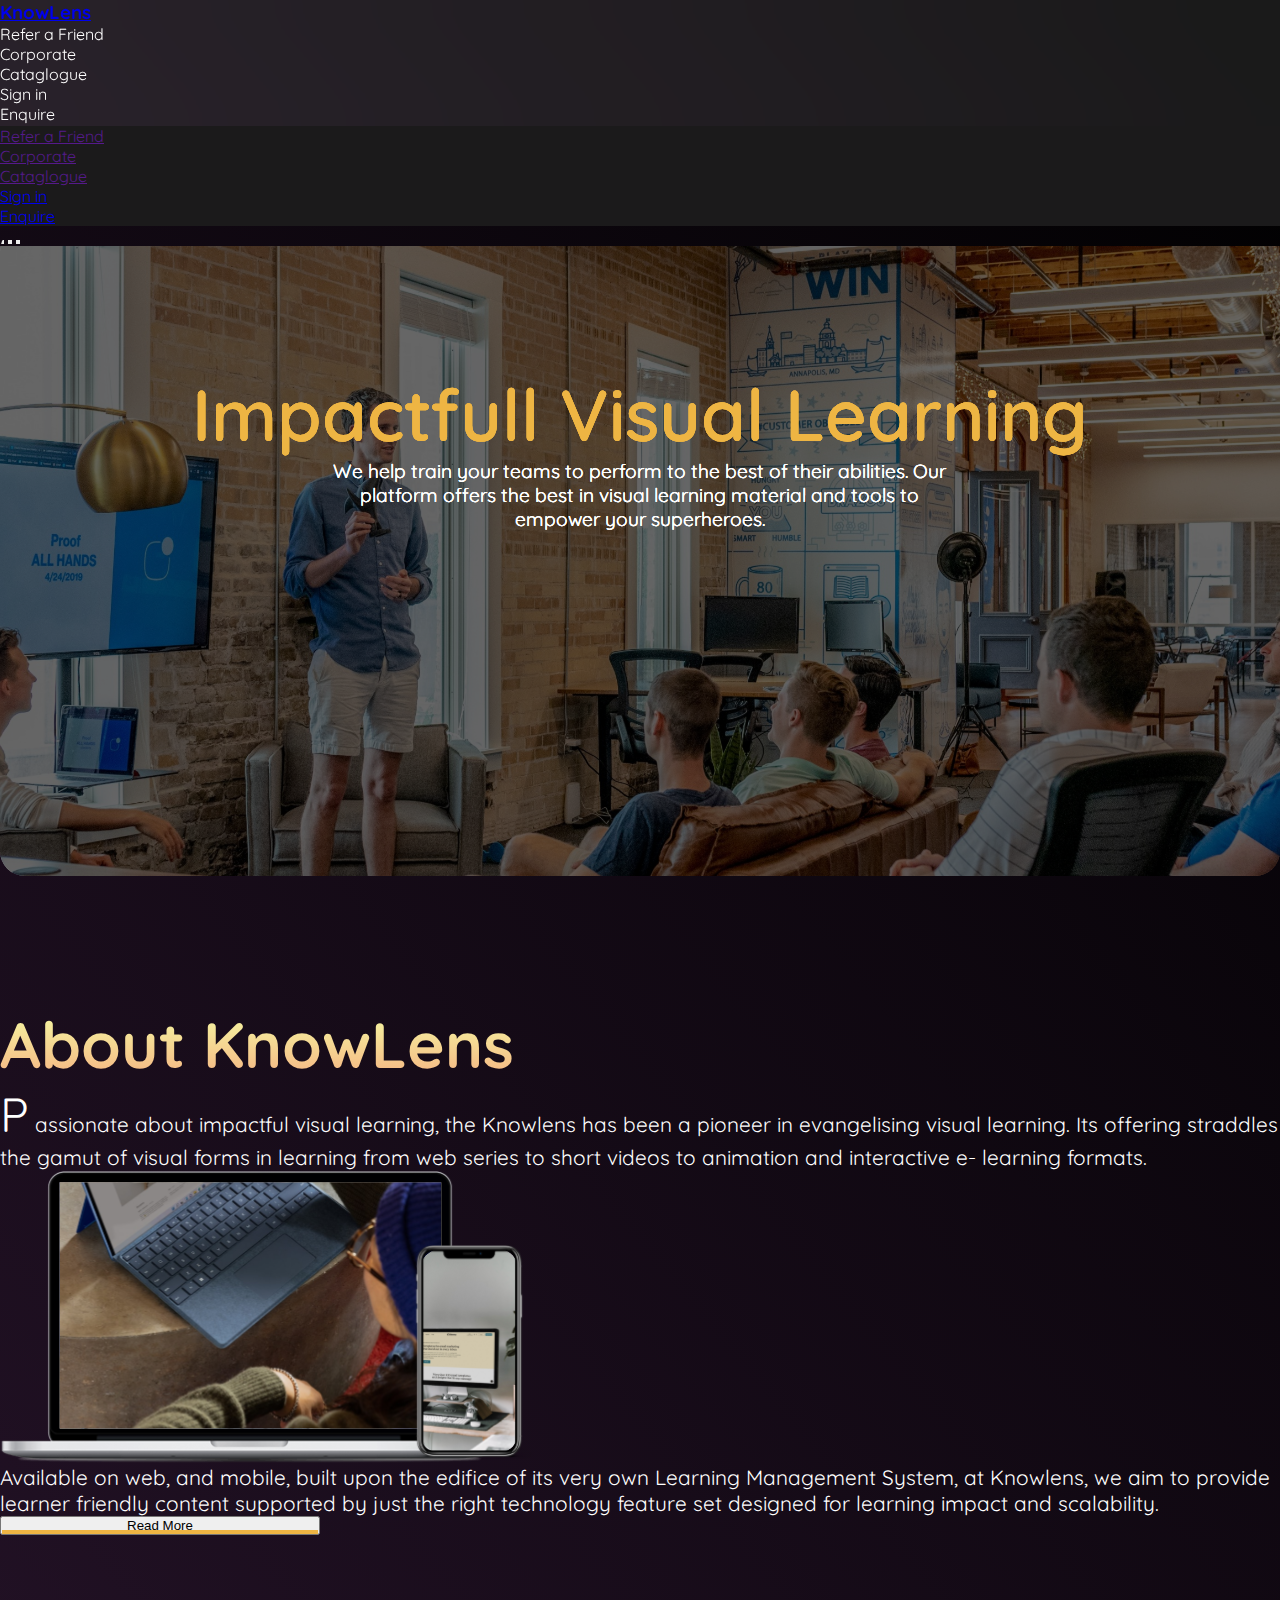
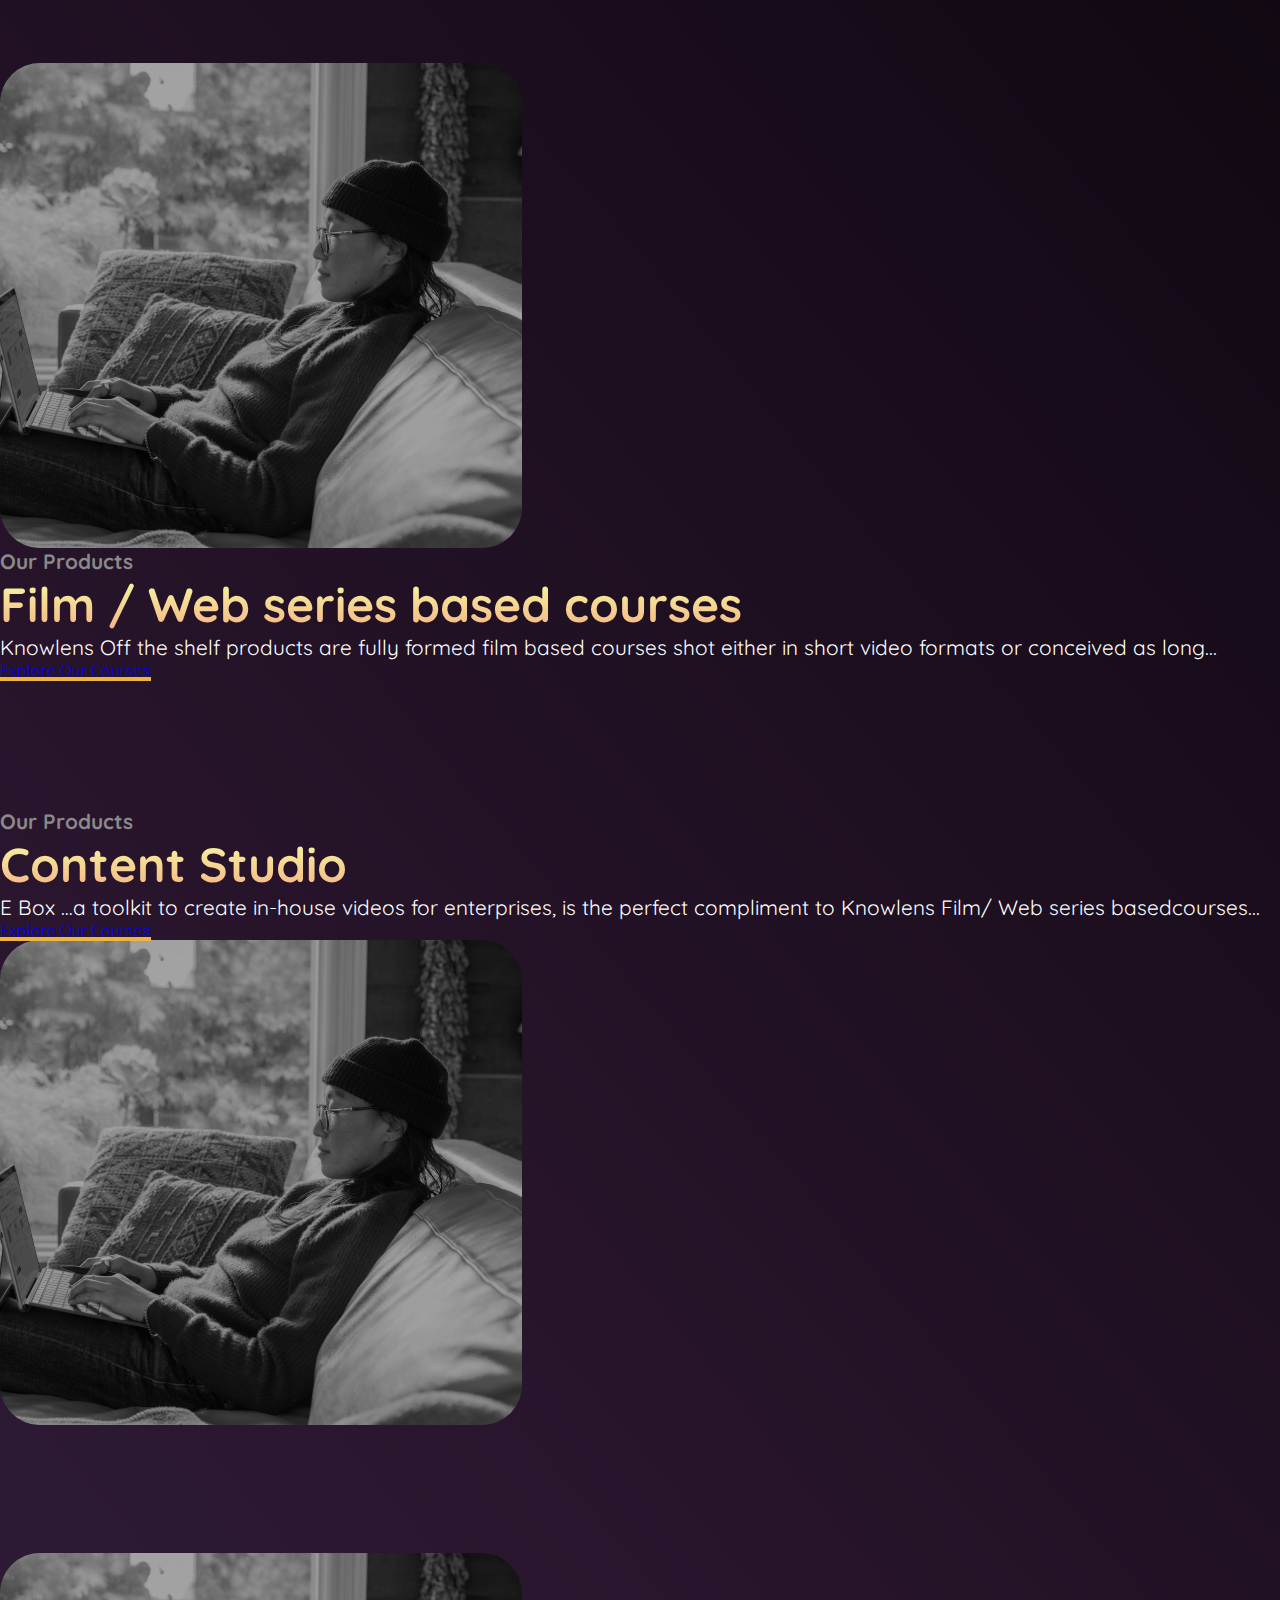
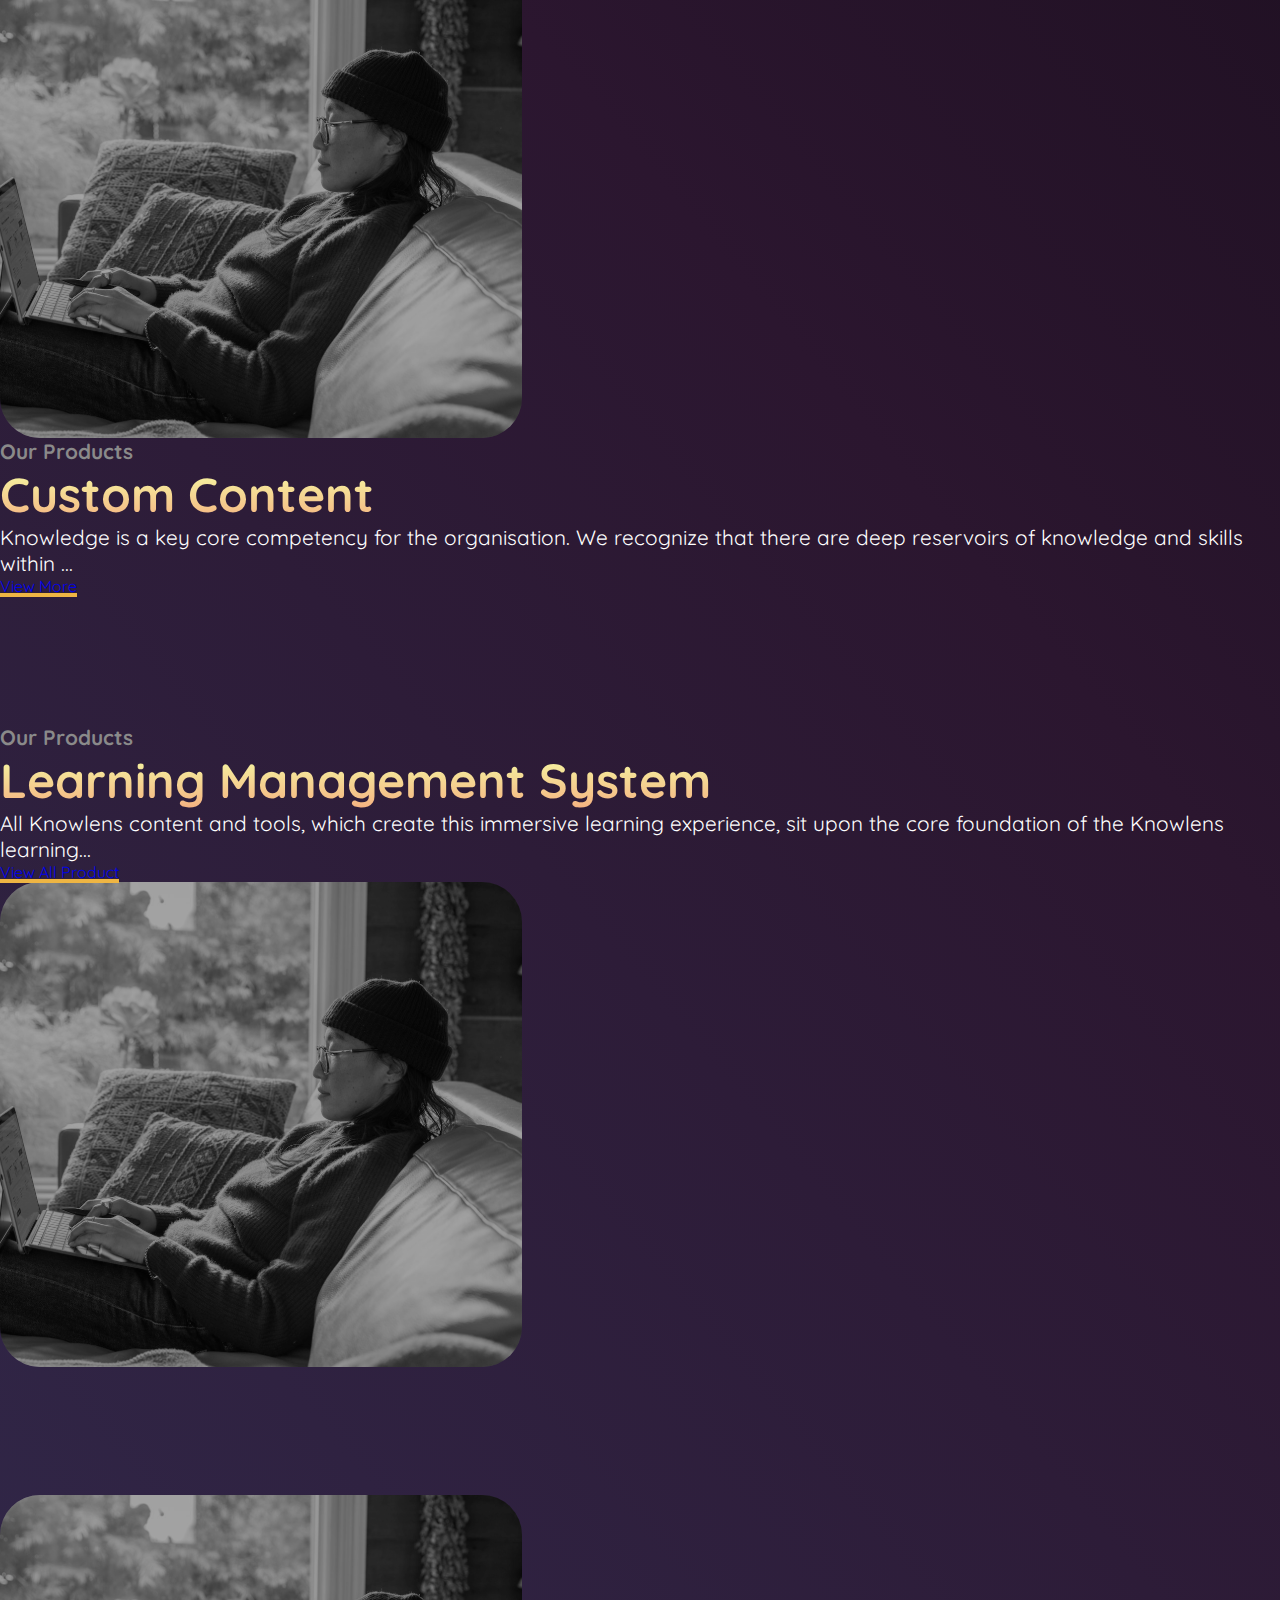
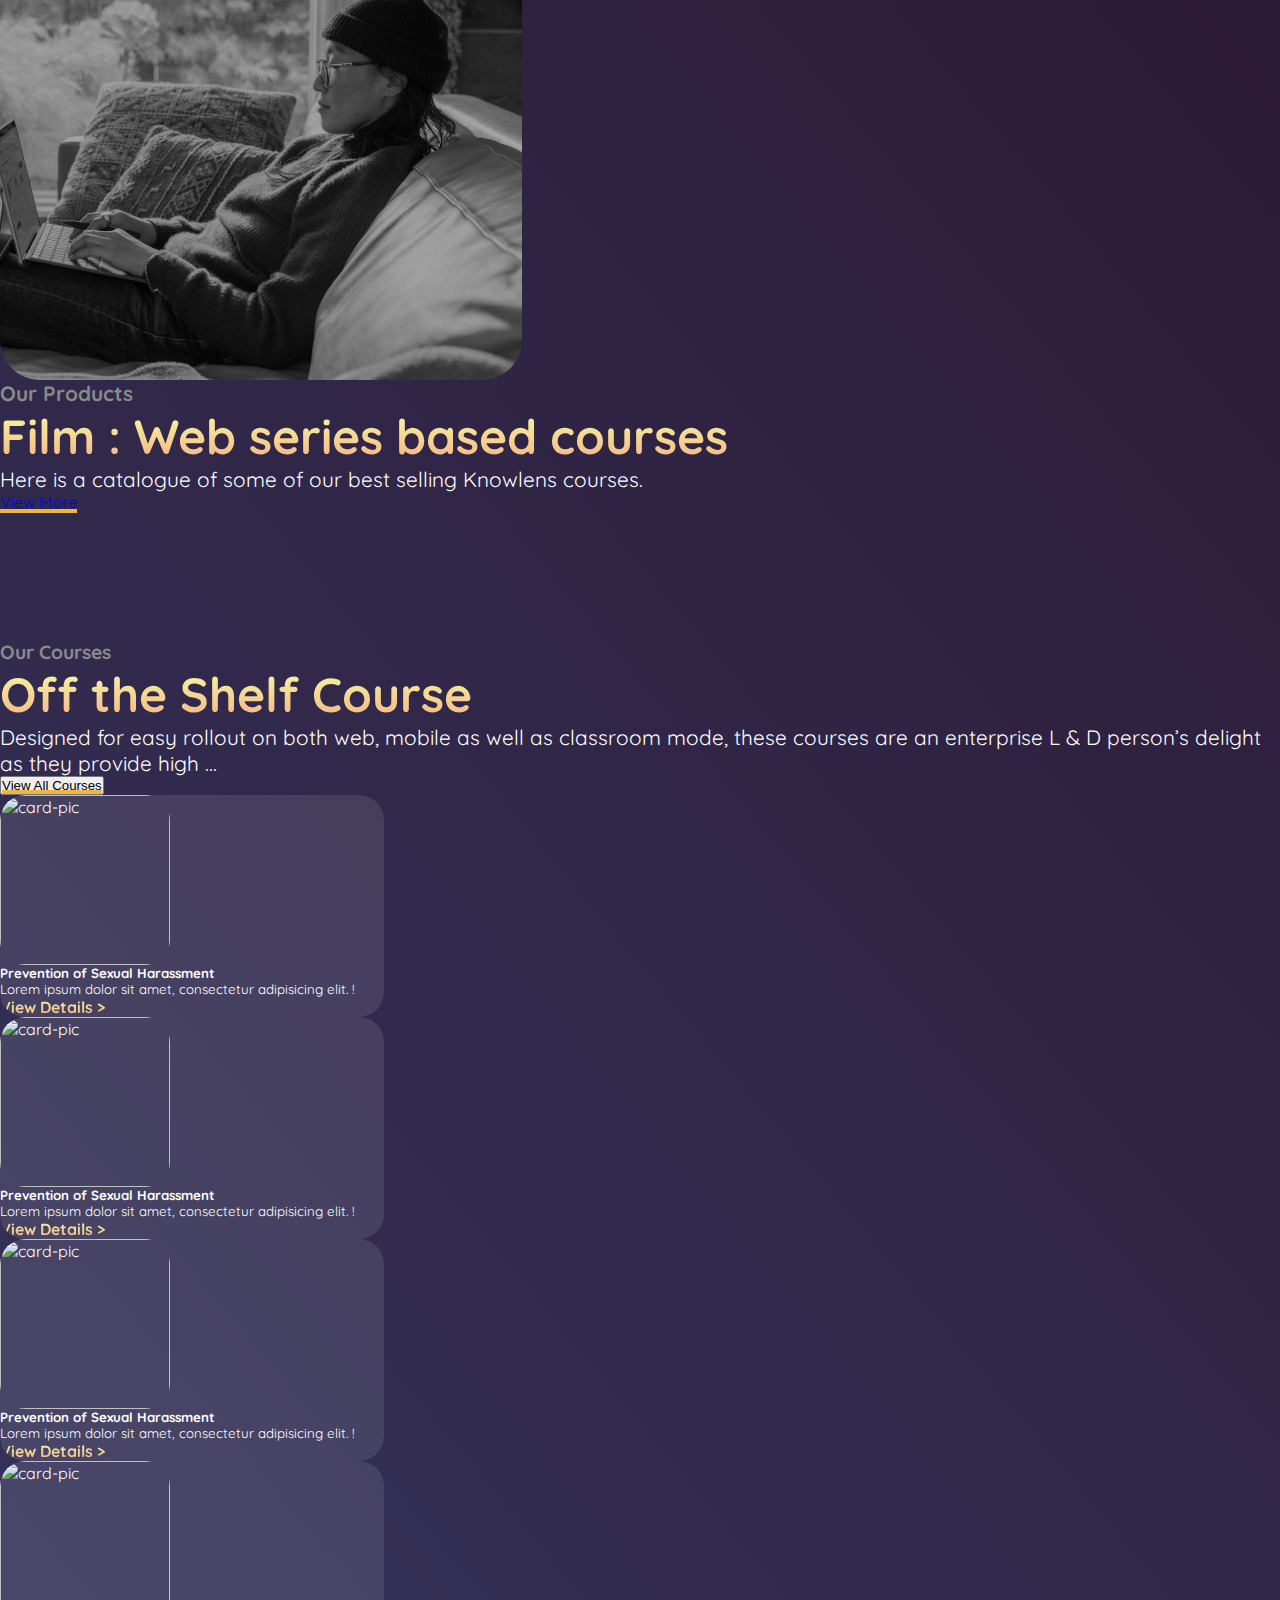
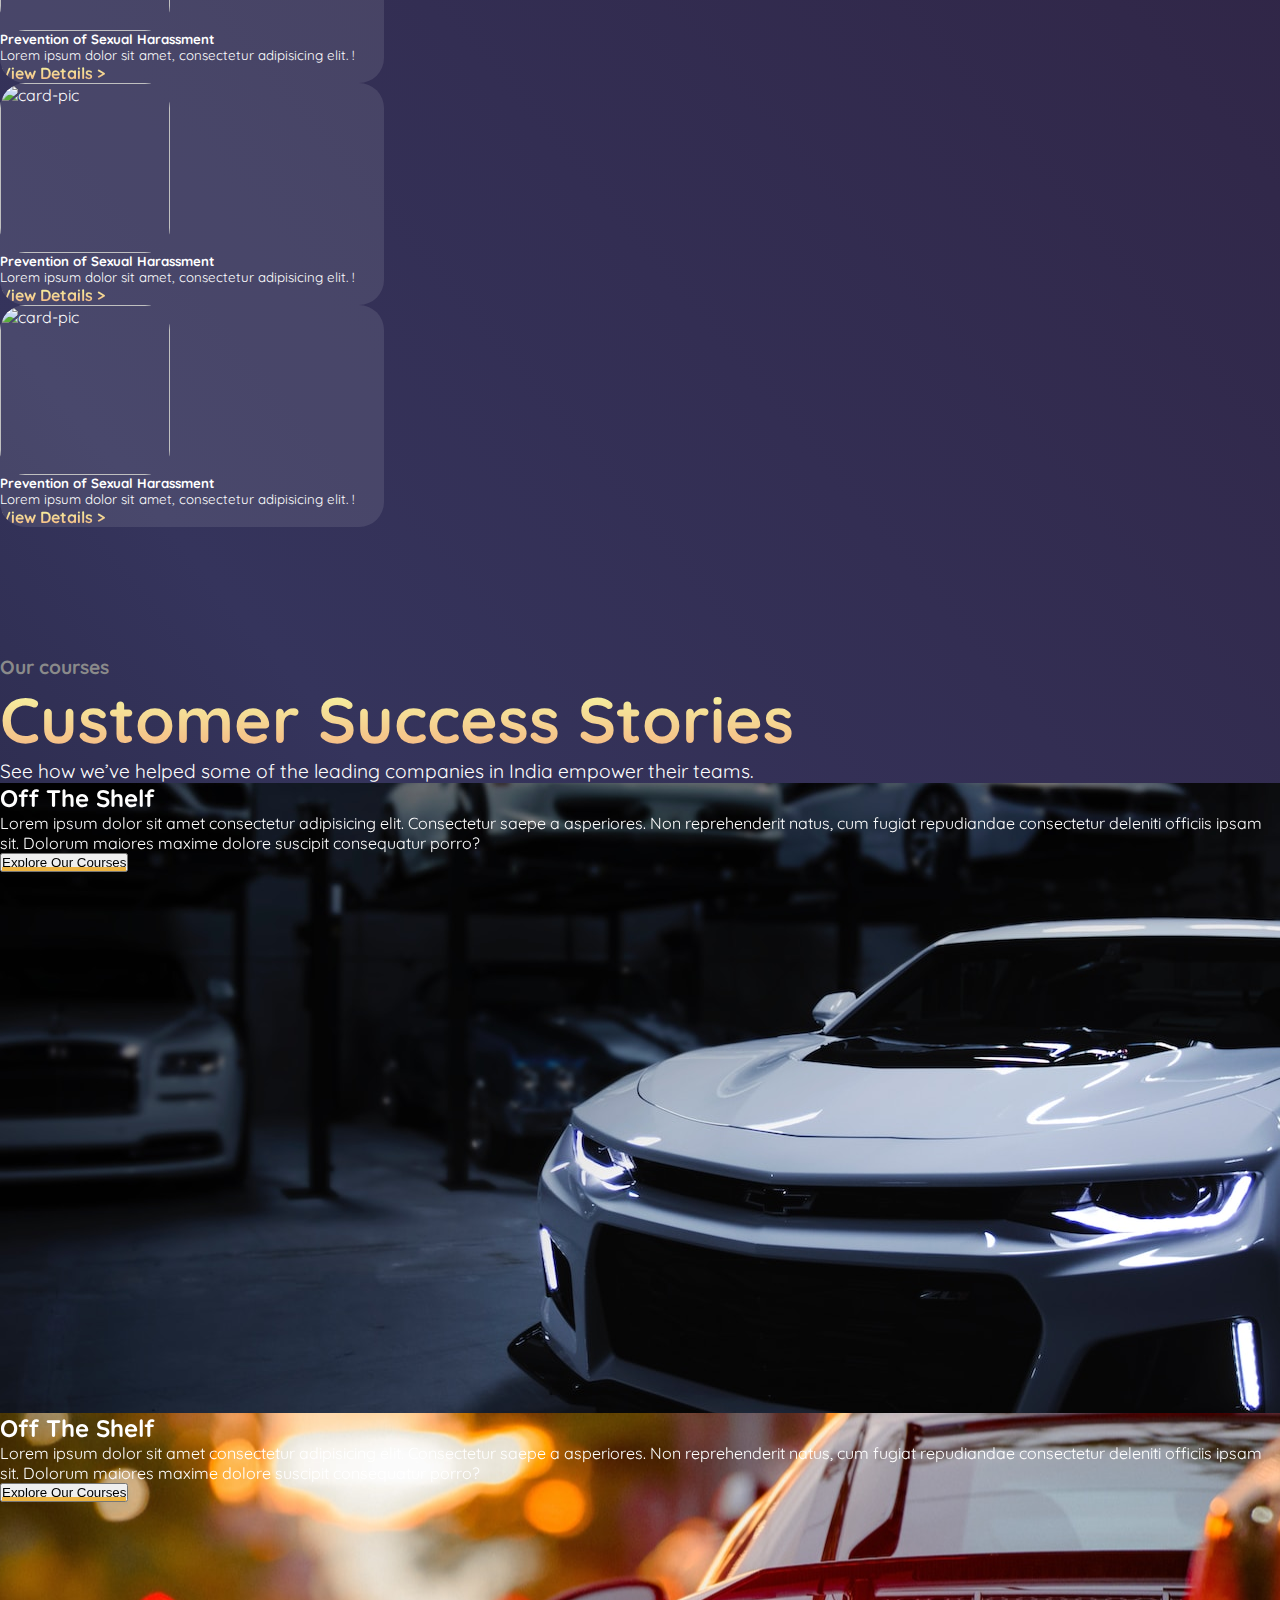
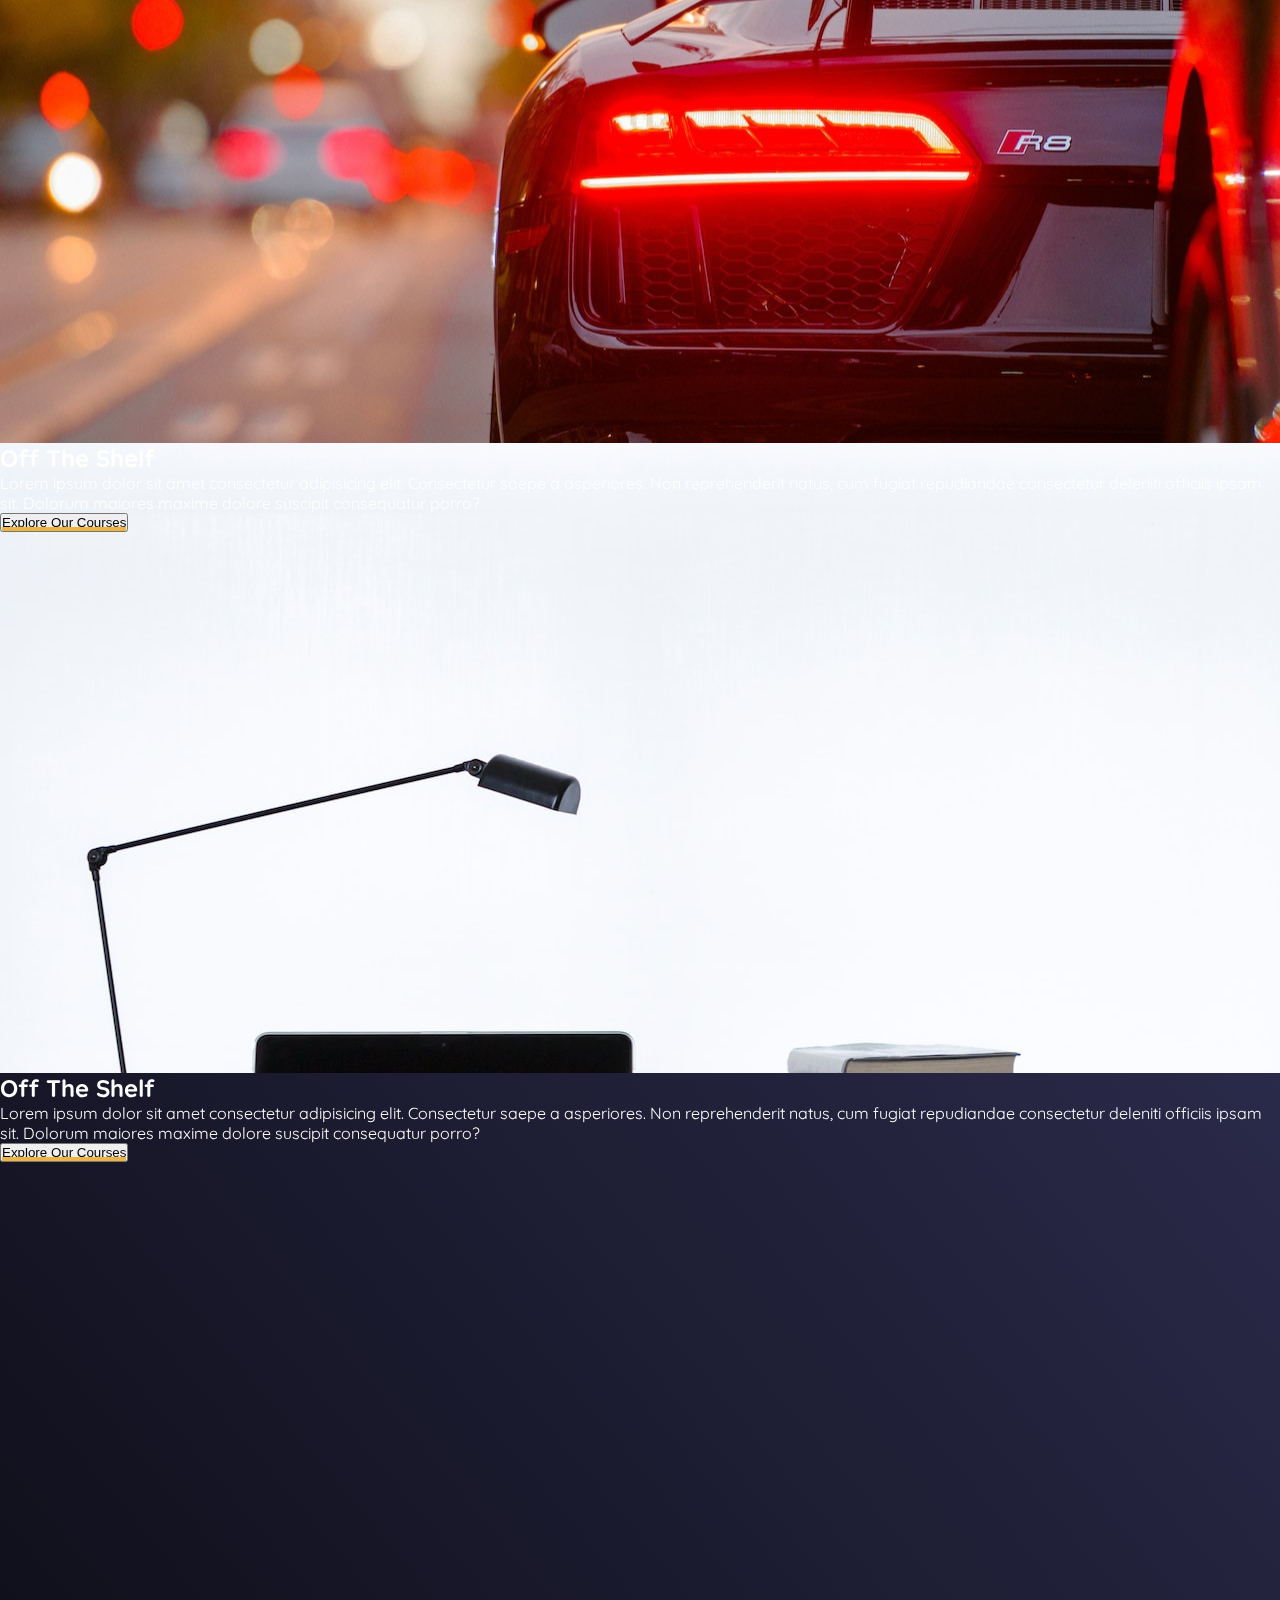
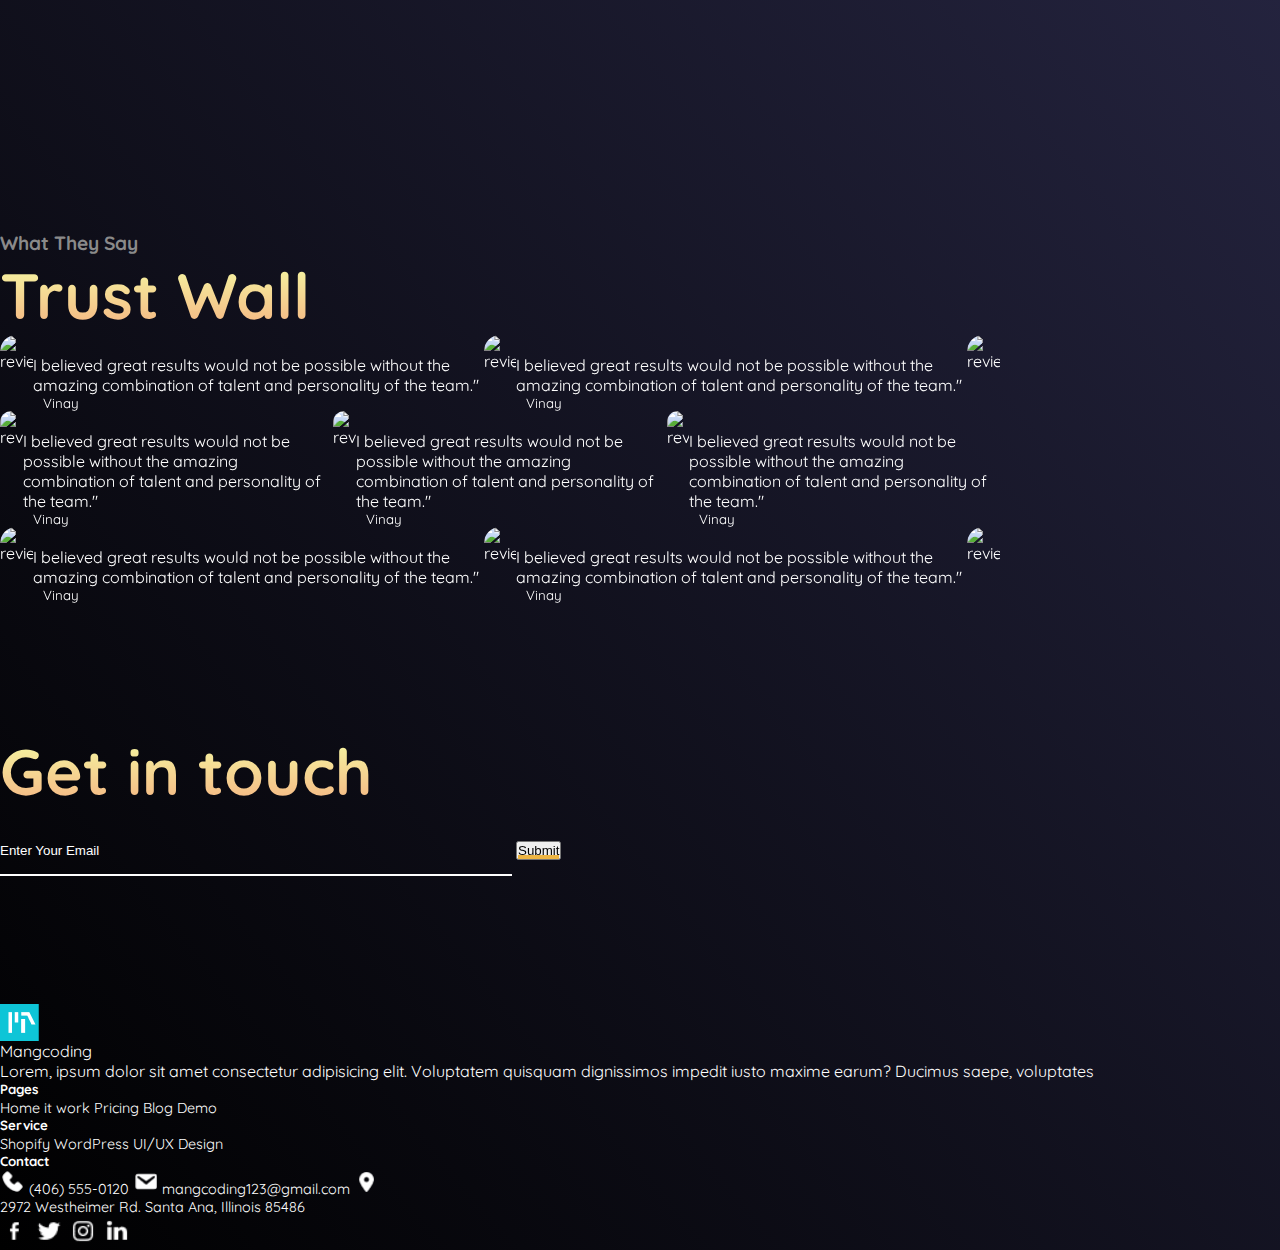
==== commit ba1ed3fd: "updates with bug fixes" ====
--- a/index.html
+++ b/index.html
@@ -7,6 +7,7 @@
     <link href="https://cdn.jsdelivr.net/npm/bootstrap@5.3.1/dist/css/bootstrap.min.css" rel="stylesheet"
         integrity="sha384-4bw+/aepP/YC94hEpVNVgiZdgIC5+VKNBQNGCHeKRQN+PtmoHDEXuppvnDJzQIu9" crossorigin="anonymous">
     <link rel="stylesheet" href="./index.css">
+    <link rel="stylesheet" href="./style/courses/offtheself.css">
     <link rel="preconnect" href="https://fonts.googleapis.com">
     <link rel="stylesheet" href="https://cdnjs.cloudflare.com/ajax/libs/font-awesome/4.7.0/css/font-awesome.min.css">
     <link rel="preconnect" href="https://fonts.gstatic.com" crossorigin>
@@ -326,7 +327,80 @@
             </div>
         </div>
 
-
+        <div class="container customer-service">
+            <div class="d-flex flex-column customer-service-content align-items-center justify-content-center">
+                <h6 class="text-center">Our courses</h6>
+                <h2 class="gradient-text text-center">Customer Success Stories</h2>
+                <p>See how we’ve helped some of the leading companies in India empower their teams.</p>
+            </div>
+            <div class="mt-5">
+                <ul class="stack-cards js-stack-cards px-0 mt-5 ">
+                    <li data-theme="default" class="stack-cards__item bg radius-lg shadow-md js-stack-cards__item"
+                        style="background-image: url(./assets/common/p1.jpg);">
+                        <div class="d-flex flex-column flex-lg-row justify-content-lg-between justify-content-center align-items-lg-end
+                        align-items-center h-100 p-4">
+                            <div class="col-9">
+                                <h2><strong>Off The Shelf</strong></h2>
+                                <p>Lorem ipsum dolor sit amet consectetur adipisicing elit. Consectetur saepe a
+                                    asperiores.
+                                    Non reprehenderit natus, cum fugiat repudiandae consectetur deleniti officiis ipsam
+                                    sit.
+                                    Dolorum maiores maxime dolore suscipit consequatur porro?</p>
+                            </div>
+                            <button class="p-3 px-4 common-yellow-border">Explore Our Courses</button>
+                        </div>
+                    </li>
+
+                    <li data-theme="default" class="stack-cards__item bg radius-lg shadow-md js-stack-cards__item "
+                        style="background-image: url(./assets/common/p2.jpg);">
+                        <div class="d-flex flex-column flex-lg-row justify-content-lg-between justify-content-center align-items-lg-end
+                        align-items-center h-100 p-4">
+                            <div class="col-9">
+                                <h2><strong>Off The Shelf</strong></h2>
+                                <p>Lorem ipsum dolor sit amet consectetur adipisicing elit. Consectetur saepe a
+                                    asperiores.
+                                    Non reprehenderit natus, cum fugiat repudiandae consectetur deleniti officiis ipsam
+                                    sit.
+                                    Dolorum maiores maxime dolore suscipit consequatur porro?</p>
+                            </div>
+                            <button class="p-3 px-4 common-yellow-border">Explore Our Courses</button>
+                        </div>
+                    </li>
+                    <li data-theme="default" class="stack-cards__item bg radius-lg shadow-md js-stack-cards__item"
+                        style="background-image: url(./assets/common/p3.jpg);">
+                        <div class="d-flex flex-column flex-lg-row justify-content-lg-between justify-content-center align-items-lg-end
+                        align-items-center h-100 p-4">
+                            <div class="col-9">
+                                <h2><strong>Off The Shelf</strong></h2>
+                                <p>Lorem ipsum dolor sit amet consectetur adipisicing elit. Consectetur saepe a
+                                    asperiores.
+                                    Non reprehenderit natus, cum fugiat repudiandae consectetur deleniti officiis ipsam
+                                    sit.
+                                    Dolorum maiores maxime dolore suscipit consequatur porro?</p>
+                            </div>
+                            <button class="p-3 px-4 common-yellow-border">Explore Our Courses</button>
+                        </div>
+                    </li>
+                    <li data-theme="default" class="stack-cards__item bg radius-lg shadow-md js-stack-cards__item"
+                        style="background-image: url(../assets/home/home.svg);">
+                        <div class="d-flex flex-column flex-lg-row justify-content-lg-between justify-content-center align-items-lg-end
+                        align-items-center h-100 p-4">
+                            <div class="col-9">
+                                <h2><strong>Off The Shelf</strong></h2>
+                                <p>Lorem ipsum dolor sit amet consectetur adipisicing elit. Consectetur saepe a
+                                    asperiores.
+                                    Non reprehenderit natus, cum fugiat repudiandae consectetur deleniti officiis ipsam
+                                    sit.
+                                    Dolorum maiores maxime dolore suscipit consequatur porro?</p>
+                            </div>
+                            <button class="p-3 px-4 common-yellow-border">Explore Our Courses</button>
+                        </div>
+                    </li>
+                    </li>
+                </ul>
+
+            </div>
+        </div>
 
 
         <!-- reviews -->
@@ -490,7 +564,7 @@
                             <a href="">UI/UX Design</a>
                         </div>
                     </div>
-                    <div class="col-12">
+                    <div class="col-12 col-lg-4">
                         <h5>Contact</h5>
                         <div class="mt-5 d-flex flex-column footer-links gap-3">
                             <span><img src="./assets/common/phone.png" height="25" width="25" class="me-2" alt="phone">
@@ -529,6 +603,7 @@
         crossorigin="anonymous"></script>
 
     <script src="https://code.jquery.com/jquery-3.6.0.min.js"></script>
+    <script src="./Courses/commonjs.js"></script>
     <script type="text/javascript" src="https://cdn.jsdelivr.net/npm/slick-carousel@1.8.1/slick/slick.min.js"></script>
 
 </body>
--- a/index.css
+++ b/index.css
@@ -68,8 +68,14 @@
   color: #EEB543;
 }
 
+.carousel-item {
+  height: 100%;
+}
+
 .carousel-item img {
-  /* width: 80% !important; */
+  width: 100% !important;
+  height: 100%;
+  object-fit: cover;
 }
 
 
@@ -200,14 +206,21 @@
 .get-in-touch-content h2 {
   font-size: 4rem;
   font-weight: 700;
+  font-family: 'Quicksand', sans-serif;
+
 }
 
 .get-in-touch-content input {
   width: 40%;
   margin-top: 2rem;
-  padding: 1rem;
+  padding-bottom: 1rem;
+  background: transparent;
   border: none;
-  border-bottom: 2px solid black;
+  border-bottom: 2px solid white;
+}
+
+.get-in-touch-content input::placeholder {
+  color: white;
 }
 
 /* review */
@@ -372,6 +385,11 @@
   width: 100%;
 }
 
+.slide {
+  border-radius: 25px;
+  overflow: hidden;
+}
+
 .slider::before,
 .slider::after {
   content: "";
--- a/style/courses/offtheself.css
+++ b/style/courses/offtheself.css
@@ -0,0 +1,154 @@
+.offself-wrapper {
+  background: black;
+  color: white;
+}
+
+.offshelf-product-banner {
+  background: linear-gradient(to bottom,
+      rgba(81, 79, 79, 0.2),
+      rgba(11, 11, 11, 0.7)), url('../../assets/home/home.svg');
+  height: 60vh;
+  width: 100%;
+  margin-bottom: 8rem;
+  background-position: center;
+  border-radius: 25px;
+}
+
+.offshelf-product-banner-content h6 {
+  color: #8A8A8A;
+  font-size: 1.2rem;
+}
+
+.offshelf-product-banner-content h4 {
+  font-size: 2rem;
+}
+
+.offshelf-product-banner-content button {
+  background: transparent;
+  /* border: 1px solid white; */
+  margin-top: 20px;
+}
+
+.customer-service {
+  margin-bottom: 8rem;
+}
+
+.customer-service-content h6 {
+  color: #8A8A8A;
+  font-size: 1.2rem;
+}
+
+.customer-service-content h2 {
+  font-size: 4rem;
+  font-weight: 700;
+}
+
+.customer-service-content p {
+  font-size: 1.2rem;
+
+}
+
+
+
+/* image stack */
+
+
+.image-stack {
+  position: relative;
+  width: 100%;
+  /* Adjust the width as needed */
+  height: 400px;
+  /* Adjust the height as needed */
+}
+
+.stacked-image {
+  position: absolute;
+  top: 0;
+  left: 0;
+  width: 100%;
+  height: 100%;
+  border: 1px solid #ccc;
+  border-radius: 5px;
+  object-fit: cover;
+  box-shadow: 0 2px 5px rgba(0, 0, 0, 0.2);
+  transition: transform 0.3s ease;
+}
+
+.stacked-image:not(:first-child) {
+  transform: translateY(20px);
+  opacity: 0.8;
+}
+
+.lms-wrapper {
+  background: black;
+  color: white;
+}
+
+.customcourse-wrapper {
+  background: black;
+  color: white;
+}
+
+
+.customcourse-wrapper,
+.offself-wrapper .lms-wrapper {
+  background: linear-gradient(222deg, black, #000000, #1f2043, #2A162D);
+  background-size: 400% 400%;
+  animation: gradient 15s ease infinite;
+}
+
+.stack-cards__item {
+  position: sticky;
+  top: 5rem;
+  transform-origin: center center;
+  overflow: hidden;
+  list-style: none;
+  height: 70vh;
+  background-position: center;
+  object-fit: contain;
+}
+
+@keyframes gradient {
+  0% {
+    background-position: 0% 50%;
+  }
+
+  50% {
+    background-position: 100% 50%;
+  }
+
+  100% {
+    background-position: 0% 50%;
+  }
+}
+
+.offself-wrapper {
+  /* background: linear-gradient(to bottom, black, #000000, #1f24be, #2A162D); */
+  background: linear-gradient(-130deg, black, #2b162f, #35345c, black);
+  /* background: linear-gradient(to bottom, #ff0000, #00ff00, #0000ff); */
+
+  /* background-size: 400% 400%; */
+  animation: gradient 10s ease-in-out infinite;
+}
+
+@keyframes gradient {
+  0% {
+    background: linear-gradient(-130deg, black, #2b162f, #35345c);
+  }
+
+  25% {
+    background: linear-gradient(-175deg, black, #2b162f, #35345c, black);
+  }
+
+  50% {
+    background: linear-gradient(-200deg, black, #2b162f, #35345c, black);
+  }
+
+  75% {
+    background: linear-gradient(-175deg, black, #2b162f, #35345c, black);
+  }
+
+  100% {
+    background: linear-gradient(-130deg, black, #2b162f, #35345c, black);
+  }
+}